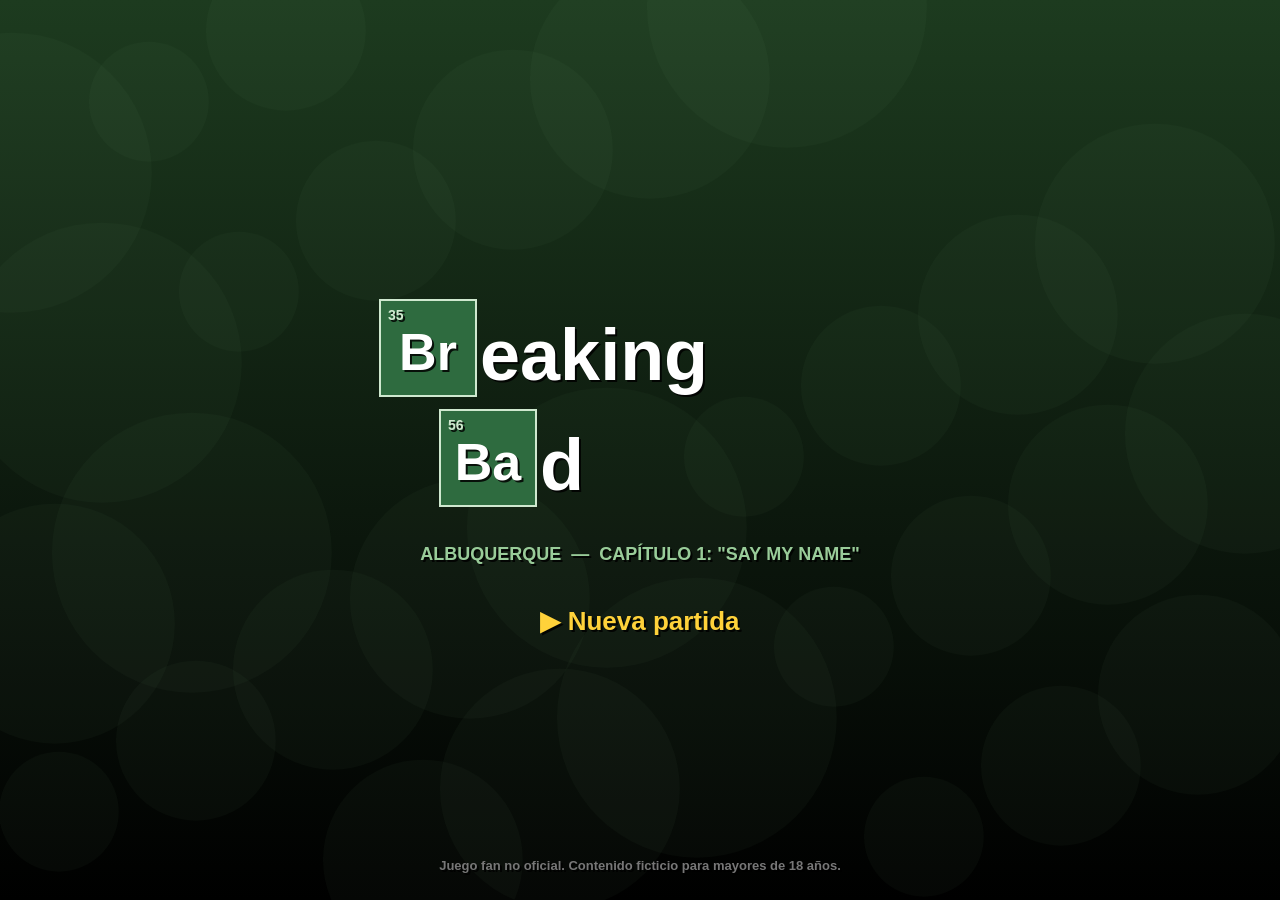
==== index.html @ 0854039d "sd" ====
<!DOCTYPE html>
<html lang="es">
<head>
<meta charset="utf-8">
<meta name="viewport" content="width=device-width, initial-scale=1">
<title>Heisenberg: Albuquerque</title>
<style>
  html,body{margin:0;height:100%;background:#000;overflow:hidden;font-family:"Segoe UI",Arial,sans-serif}
  canvas{display:block;width:100vw;height:100vh;cursor:crosshair}
</style>
</head>
<body>
<canvas id="c"></canvas>
<script>
"use strict";
// ======================= CONFIG / MUNDO =======================
const cv = document.getElementById('c'), ctx = cv.getContext('2d');
let VW = 0, VH = 0;
function resize(){ VW = cv.width = innerWidth; VH = cv.height = innerHeight; }
addEventListener('resize', resize); resize();

// El trazado se diseña en "unidades de diseño" y luego se escala por SC al mundo real
const SC = 1.5;
const WW = 6400*SC, WH = 5600*SC;

function mulberry(a){ return function(){ a|=0; a=a+0x6D2B79F5|0; let t=Math.imul(a^a>>>15,1|a); t=t+Math.imul(t^t>>>7,61|t)^t; return ((t^t>>>14)>>>0)/4294967296; }; }
const srand = mulberry(1987);
const rand = (a,b)=>a+Math.random()*(b-a);
const sr = (a,b)=>a+srand()*(b-a);
const clamp = (v,a,b)=>v<a?a:v>b?b:v;
const dist = (a,b,c,d)=>Math.hypot(a-c,b-d);
const angDiff = (a,b)=>{ let d=b-a; while(d>Math.PI)d-=2*Math.PI; while(d<-Math.PI)d+=2*Math.PI; return d; };
function segDist(px,py,x1,y1,x2,y2){
  const dx=x2-x1, dy=y2-y1, l=dx*dx+dy*dy; let t=l?((px-x1)*dx+(py-y1)*dy)/l:0; t=clamp(t,0,1);
  return Math.hypot(px-(x1+t*dx),py-(y1+t*dy));
}
function catmull(pts,sub){
  const out=[];
  for(let i=0;i<pts.length-1;i++){
    const p0=pts[Math.max(0,i-1)],p1=pts[i],p2=pts[i+1],p3=pts[Math.min(pts.length-1,i+2)];
    for(let k=0;k<sub;k++){
      const t=k/sub,t2=t*t,t3=t2*t, f=j=>0.5*((2*p1[j])+(-p0[j]+p2[j])*t+(2*p0[j]-5*p1[j]+4*p2[j]-p3[j])*t2+(-p0[j]+3*p1[j]-3*p2[j]+p3[j])*t3);
      out.push([f(0),f(1)]);
    }
  }
  out.push(pts[pts.length-1]); return out;
}

// ======================= GEOGRAFÍA DE ALBUQUERQUE =======================
// Río Grande (de norte a sur, por el oeste del centro)
const RIVER_W = 130*SC;
const RIVER = catmull([[1350,-80],[1500,700],[1750,1400],[1950,2200],[2150,2900],[2250,3500],[2150,4200],[2350,4900],[2500,5700]],10);
function riverDist(x,y){ let m=1e9; for(let i=0;i<RIVER.length-1;i++){ const a=RIVER[i],b=RIVER[i+1]; if(Math.abs(y-a[1])>600&&Math.abs(y-b[1])>600) continue; m=Math.min(m,segDist(x,y,a[0],a[1],b[0],b[1])); } return m; }
function riverX(y){ for(let i=0;i<RIVER.length-1;i++){ const a=RIVER[i],b=RIVER[i+1]; if(y>=a[1]&&y<=b[1]) return a[0]+(b[0]-a[0])*(y-a[1])/((b[1]-a[1])||1); } return 2000*SC; }
function isDesert(x,y){ x/=SC; y/=SC; return (x>3300&&y>3780) || x>6120 || (x<170) || (y>5250&&x>2900); }
function desertness(x,y){
  x/=SC; y/=SC;
  return Math.max(clamp(Math.min(x-3300,y-3780)/260,0,1), clamp((x-6120)/200,0,1), clamp((170-x)/150,0,1), clamp(Math.min(y-5250,x-2900)/200,0,1));
}

// --- carreteras ---
const RW = {hwy:255, main:186, street:138, dirt:114};
const RDEF = [];
// comprueba que una calle nueva no se monte sobre otra (paralelas pegadas, cruces muy oblicuos, bucles o el río)
function roadOK(pts,kind){
  const w=RW[kind]/SC;
  for(const p of pts){ if(p[0]<80||p[1]<80||p[0]>6320||p[1]>5520) return false; if(riverDist(p[0],p[1])<65+w/2+40) return false; }
  for(let i=0;i<pts.length;i++) for(let j=i+14;j<pts.length;j++) if(dist(pts[i][0],pts[i][1],pts[j][0],pts[j][1])<w*1.4) return false;
  for(let i=1;i<pts.length-1;i+=2){
    const p=pts[i], dx=pts[i+1][0]-pts[i-1][0], dy=pts[i+1][1]-pts[i-1][1], dl=Math.hypot(dx,dy)||1;
    for(const o of RDEF){ const wo=RW[o.kind]/SC, lim=(w+wo)/2+70;
      for(let k=0;k<o.pts.length-1;k++){ const a=o.pts[k], b=o.pts[k+1];
        if(Math.abs(p[0]-a[0])>lim+300&&Math.abs(p[0]-b[0])>lim+300) continue;
        if(Math.abs(p[1]-a[1])>lim+300&&Math.abs(p[1]-b[1])>lim+300) continue;
        if(segDist(p[0],p[1],a[0],a[1],b[0],b[1])>=lim) continue;
        const ex=b[0]-a[0], ey=b[1]-a[1], el=Math.hypot(ex,ey)||1;
        if(Math.abs(dx*ey-dy*ex)/(dl*el)<0.7) return false;
      } }
  }
  return true;
}
const RING=150; // la circunvalación va a esta distancia del borde (unidades de diseño)
function road(name,kind,pts,sub,check){
  const m=kind==='hwy'?0:-14;
  pts=pts.map(p=>[clamp(p[0],RING+m,6400-RING-m),clamp(p[1],RING+m,5600-RING-m)]);
  const d=catmull(pts,sub||8);
  if(check && !roadOK(d,kind)) return false;
  RDEF.push({name,kind,pts:d}); return true;
}
(function(){ // circunvalación con esquinas redondeadas
  const x0=RING,y0=RING,x1=6400-RING,y1=5600-RING,rc=420, pts=[];
  const arc=(cx,cy,a0)=>{ for(let k=0;k<=8;k++){ const a=a0+k/8*Math.PI/2; pts.push([cx+Math.cos(a)*rc,cy+Math.sin(a)*rc]); } };
  pts.push([x0+rc,y0]); pts.push([x1-rc,y0]); arc(x1-rc,y0+rc,-Math.PI/2); pts.push([x1,y1-rc]); arc(x1-rc,y1-rc,0);
  pts.push([x0+rc,y1]); arc(x0+rc,y1-rc,Math.PI/2); pts.push([x0,y0+rc]); arc(x0+rc,y0+rc,Math.PI); pts.push([x0+rc+1,y0]);
  // tramos rectos densos para que los cruces se detecten bien
  const dense=[]; for(let i=0;i<pts.length-1;i++){ const a=pts[i],b=pts[i+1],n=Math.max(1,Math.ceil(dist(a[0],a[1],b[0],b[1])/120)); for(let k=0;k<n;k++) dense.push([a[0]+(b[0]-a[0])*k/n,a[1]+(b[1]-a[1])*k/n]); }
  dense.push(pts[pts.length-1]);
  RDEF.push({name:'Circunvalación','kind':'main',pts:dense});
})();
road('I-25','hwy',[[3520,-80],[3480,1200],[3380,2300],[3300,2650],[3180,3400],[3020,4200],[2780,5000],[2660,5700]]);
road('I-40','hwy',[[-80,2330],[900,2440],[1700,2560],[2600,2620],[3300,2650],[4300,2600],[5300,2500],[6480,2340]]);
road('Central Ave (Ruta 66)','main',[[-80,3150],[1200,3200],[2200,3215],[2900,3110],[3700,3150],[5000,3120],[6480,3060]]);
road('Paseo del Norte','main',[[230,820],[1000,900],[1600,950],[2600,860],[3500,800],[4600,760],[6000,700]]);
road('Montaño','main',[[1040,1650],[1800,1720],[2600,1660],[3480,1600]]);
road('Coors Blvd','main',[[880,-80],[1050,800],[1200,1600],[1350,2450],[1450,3200],[1520,4000],[1720,4800],[1900,5700]]);
road('Unser Blvd','main',[[300,430],[350,1500],[450,2400],[520,3200],[650,4300],[760,4700]]);
road('Tramway','main',[[5980,240],[6060,1500],[5960,2600],[5800,3200],[5600,3700]]);
road('Gibson Blvd','main',[[2900,3700],[3900,3780],[4700,4000]]);
road('Rio Bravo','main',[[1500,4400],[2150,4380],[2700,4350],[3060,4330]]);
road('Lomas Blvd','main',[[2700,2860],[3500,2900],[4500,2880],[5800,2850]]);
road('Montgomery Blvd','main',[[3420,1960],[4500,1990],[5900,1950]]);
road('Camino del desierto','dirt',[[4640,3985],[5100,4300],[5350,4650],[5550,5200],[5700,5650]]);
road('Rio Grande Blvd','street',[[2000,540],[2150,1400],[2380,2200],[2520,2900],[2560,3240]]);
road('Isleta Blvd','street',[[2420,3140],[2470,4000],[2560,4800],[2620,5700]]);
road('4th Street','street',[[2700,540],[2760,1400],[2860,2250],[2880,2700]],8,true);
road('Academy Rd','street',[[3460,1250],[4400,1220],[5300,1180],[6010,1150]],6,true);
// Downtown: dos calles que cruzan Central y Lomas
road('Downtown 1st','street',[[2760,2600],[2770,2990],[2780,3420]],4,true);
road('Downtown 3rd','street',[[3010,2690],[3020,2990],[3030,3380]],4,true);
// NE Heights: calles irregulares (no una cuadrícula perfecta)
for(let i=0;i<5;i++){
  const bx=3800+i*430; const pts=[];
  for(let y=300+sr(0,250); y<3700; y+=sr(330,470)) pts.push([bx+sr(-50,50)+y*0.03, y]);
  if(pts.length>2) road('Calle NE '+(i+1),'street',pts,6,true);
}
for(let j=0;j<4;j++){
  const by=[420,2280,3380,1600][j]+sr(-30,30); const pts=[];
  for(let x=3560+sr(0,120); x<5900; x+=sr(380,520)) pts.push([x, by+sr(-40,40)+x*0.02]);
  if(pts.length>2) road('Avenida NE '+(j+1),'street',pts,6,true);
}
// Westside: calles residenciales curvas (se descartan las que se pisan con otras)
for(let k=0,ok=0;k<90&&ok<16;k++){
  let x=sr(250,1500), y=sr(300,5100), a=sr(0,Math.PI*2); const pts=[[x,y]];
  for(let i=0;i<6;i++){
    a+=sr(-0.45,0.45); x+=Math.cos(a)*sr(230,320); y+=Math.sin(a)*sr(230,320);
    if(x<200||y<150||y>5450||x>riverX(y)-220) break;
    pts.push([x,y]);
  }
  if(pts.length>=3 && road('Calle residencial '+(ok+1),'street',pts,6,true)) ok++;
}
// South Valley / Barelas
for(let k=0,ok=0;k<40&&ok<6;k++){
  let x=sr(2350,2900), y=sr(3300,5200), a=sr(0,Math.PI*2); const pts=[[x,y]];
  for(let i=0;i<5;i++){ a+=sr(-0.5,0.5); x+=Math.cos(a)*sr(200,260); y+=Math.sin(a)*sr(200,260);
    if(x<riverX(y)+220||x>3000||y<3250||y>5450) break; pts.push([x,y]); }
  if(pts.length>=3 && road('Calle del valle '+(ok+1),'street',pts,6,true)) ok++;
}
// enlazar finales de calle sueltos con la calle más cercana que tengan delante
function onOtherRoad(p,self){
  for(const o of RDEF){ if(o===self) continue; if(self.kind!=='hwy' && o.kind==='hwy') continue; if(self.kind==='hwy' && o.kind!=='hwy' && o.name!=='Circunvalación') continue; const wo=RW[o.kind]/SC/2;
    for(let k=0;k<o.pts.length-1;k++){ const a=o.pts[k],b=o.pts[k+1]; if(segDist(p[0],p[1],a[0],a[1],b[0],b[1])<wo) return true; } }
  return false;
}
for(const r of RDEF){
  if(r.name==='Circunvalación') continue;
  for(const end of [0,1]){
    const P=end?r.pts[r.pts.length-1]:r.pts[0], Q=end?r.pts[r.pts.length-4]||r.pts[0]:r.pts[3]||r.pts[r.pts.length-1];
    if(onOtherRoad(P,r)) continue;
    const dx=P[0]-Q[0], dy=P[1]-Q[1], dl=Math.hypot(dx,dy)||1, ux=dx/dl, uy=dy/dl;
    let best=null, bd=900;
    for(const o of RDEF){ if(o===r) continue; if(r.kind==='hwy'?o.kind!=='hwy'&&o.name!=='Circunvalación':o.kind==='hwy') continue;
      for(let k=0;k<o.pts.length-1;k++){ const a=o.pts[k],b=o.pts[k+1];
        const ex=b[0]-a[0], ey=b[1]-a[1], l2=ex*ex+ey*ey||1, t=clamp(((P[0]-a[0])*ex+(P[1]-a[1])*ey)/l2,0,1);
        const cx=a[0]+ex*t, cy=a[1]+ey*t, d=dist(P[0],P[1],cx,cy);
        if(d>=bd||d<1) continue;
        if(((cx-P[0])*ux+(cy-P[1])*uy)/d<0.45) continue;               // tiene que estar más o menos delante
        let wet=false; for(let q=0;q<=10;q++){ if(riverDist(P[0]+(cx-P[0])*q/10,P[1]+(cy-P[1])*q/10)<90){ wet=true; break; } }
        if(wet) continue;
        bd=d; best=[cx,cy];
      } }
    if(!best) continue;
    const d=dist(P[0],P[1],best[0],best[1]), vx=(best[0]-P[0])/d, vy=(best[1]-P[1])/d;
    const add=[]; const n=Math.max(1,Math.ceil(d/100));
    for(let k=1;k<=n;k++) add.push([P[0]+vx*d*k/n,P[1]+vy*d*k/n]);
    add.push([best[0]+vx*12,best[1]+vy*12]); // un poco más allá del eje para que se detecte el cruce
    if(end) r.pts.push(...add); else r.pts.unshift(...add.reverse());
  }
}
// escalar todo al tamaño del mundo
for(const r of RDEF) r.pts=r.pts.map(p=>[p[0]*SC,p[1]*SC]);
for(const p of RIVER){ p[0]*=SC; p[1]*=SC; }

const ROADS = RDEF.map((r,idx)=>{
  const w=RW[r.kind]; const cum=[0];
  for(let i=1;i<r.pts.length;i++) cum.push(cum[i-1]+dist(r.pts[i-1][0],r.pts[i-1][1],r.pts[i][0],r.pts[i][1]));
  let x0=1e9,y0=1e9,x1=-1e9,y1=-1e9; for(const p of r.pts){ x0=Math.min(x0,p[0]);y0=Math.min(y0,p[1]);x1=Math.max(x1,p[0]);y1=Math.max(y1,p[1]); }
  const path=new Path2D(); r.pts.forEach((p,i)=>i?path.lineTo(p[0],p[1]):path.moveTo(p[0],p[1]));
  return {idx,name:r.name,kind:r.kind,pts:r.pts,w,cum,len:cum[cum.length-1],path,bb:[x0-w,y0-w,x1+w,y1+w],cross:[],lane:r.kind==='hwy'?w*0.25:w*0.24};
});
function pointAt(r,s){
  s=clamp(s,0,r.len); let lo=0,hi=r.cum.length-1;
  while(hi-lo>1){ const m=(lo+hi)>>1; if(r.cum[m]<=s) lo=m; else hi=m; }
  const a=r.pts[lo], b=r.pts[hi], L=(r.cum[hi]-r.cum[lo])||1, t=(s-r.cum[lo])/L;
  return {x:a[0]+(b[0]-a[0])*t, y:a[1]+(b[1]-a[1])*t, a:Math.atan2(b[1]-a[1],b[0]-a[0])};
}
// rejilla espacial de segmentos
const SEGC=160, SEGGRID=new Map();
const SEGS=[];
for(const r of ROADS) for(let i=0;i<r.pts.length-1;i++){
  const a=r.pts[i], b=r.pts[i+1];
  const sg={x1:a[0],y1:a[1],x2:b[0],y2:b[1],w:r.w,r,i,s0:r.cum[i]}; SEGS.push(sg);
  const pad=r.w/2+40;
  for(let cx=Math.floor((Math.min(a[0],b[0])-pad)/SEGC); cx<=Math.floor((Math.max(a[0],b[0])+pad)/SEGC); cx++)
  for(let cy=Math.floor((Math.min(a[1],b[1])-pad)/SEGC); cy<=Math.floor((Math.max(a[1],b[1])+pad)/SEGC); cy++){
    const k=cx*10000+cy; if(!SEGGRID.has(k)) SEGGRID.set(k,[]); SEGGRID.get(k).push(sg);
  }
}
function segsAt(x,y){ return SEGGRID.get(Math.floor(x/SEGC)*10000+Math.floor(y/SEGC))||[]; }
function roadAt(x,y,pad){ pad=pad||0; for(const s of segsAt(x,y)) if(segDist(x,y,s.x1,s.y1,s.x2,s.y2)<s.w/2+pad) return s; return null; }
// información de autopista en un punto: ¿sobre la calzada? y altura del puente (0..1)
function hwyInfo(x,y){
  let on=false, f=0;
  for(const sg of segsAt(x,y)){ if(sg.r.kind!=='hwy') continue; const d=segDist(x,y,sg.x1,sg.y1,sg.x2,sg.y2);
    if(d<sg.w/2) on=true;
    if(d<sg.w/2+80 && typeof liftF==='function'){ const dx=sg.x2-sg.x1, dy=sg.y2-sg.y1, l=Math.hypot(dx,dy)||1;
      const sv=sg.s0+clamp(((x-sg.x1)*dx+(y-sg.y1)*dy)/(l*l),0,1)*l; f=Math.max(f,liftF(sg.r,sv)); } }
  return {on,f};
}
// nivel: 0 = calle/suelo, 1 = autopista. Solo se cambia donde la autopista está a ras de suelo.
function layerAt(x,y,prev){
  const h=hwyInfo(x,y);
  if(prev===undefined) return h.on?1:0;
  if(prev===1){
    if(h.on) return 1;
    return h.f<0.12 ? 0 : 1;      // sobre el puente no se puede bajar (pretiles)
  }
  if(h.on && h.f<0.03) return 1;  // entrar en la autopista solo donde está a ras de suelo
  return 0;                       // bajo el puente sigues abajo
}
function isRoad(x,y){ if(x<0||y<0||x>WW||y>WH) return false; return !!roadAt(x,y,0); }
function nearestRoad(x,y,filter){
  let best=null,bd=1e9;
  for(const s of SEGS){ if(filter&&!filter(s.r)) continue; const d=segDist(x,y,s.x1,s.y1,s.x2,s.y2); if(d<bd){bd=d;best=s;} }
  const dx=best.x2-best.x1, dy=best.y2-best.y1, l=dx*dx+dy*dy; const t=clamp(((x-best.x1)*dx+(y-best.y1)*dy)/l,0,1);
  return {seg:best, r:best.r, x:best.x1+dx*t, y:best.y1+dy*t, s:best.s0+Math.sqrt(l)*t, a:Math.atan2(dy,dx), d:bd};
}
// cruces entre carreteras
const CROSSINGS=[];
(function(){
  const seen=new Set();
  for(const [k,list] of SEGGRID) for(let i=0;i<list.length;i++) for(let j=i+1;j<list.length;j++){
    const A=list[i], Bs=list[j]; if(A.r===Bs.r) continue;
    const key=SEGS.indexOf(A)+'_'+SEGS.indexOf(Bs); if(seen.has(key)) continue; seen.add(key);
    const d1x=A.x2-A.x1,d1y=A.y2-A.y1,d2x=Bs.x2-Bs.x1,d2y=Bs.y2-Bs.y1, den=d1x*d2y-d1y*d2x; if(Math.abs(den)<1e-6) continue;
    const t=((Bs.x1-A.x1)*d2y-(Bs.y1-A.y1)*d2x)/den, u=((Bs.x1-A.x1)*d1y-(Bs.y1-A.y1)*d1x)/den;
    if(t<0||t>1||u<0||u>1) continue;
    const x=A.x1+t*d1x, y=A.y1+t*d1y;
    if(CROSSINGS.some(c=>dist(c.x,c.y,x,y)<20)) continue;
    const id=CROSSINGS.length, sa=A.s0+Math.hypot(d1x,d1y)*t, sb=Bs.s0+Math.hypot(d2x,d2y)*u;
    const level=(A.r.kind==='hwy')===(Bs.r.kind==='hwy') || A.r.name==='Circunvalación' || Bs.r.name==='Circunvalación'; // calle bajo autopista = paso elevado; la circunvalación enlaza a nivel
    CROSSINGS.push({id,x,y,a:A.r,b:Bs.r,level,w:Math.max(A.r.w,Bs.r.w),sa,sb});
    if(level){ A.r.cross.push({id,s:sa,other:Bs.r.idx,os:sb}); Bs.r.cross.push({id,s:sb,other:A.r.idx,os:sa}); }
  }
})();

// --- Lugares de la historia (se colocan junto a la calle más cercana) ---
const LOC = {
  home:    {tx:4520,ty:1830, name:'Casa White',            roof:'#8b6b4a', wall:'#d8c8a8', size:[170,120]},
  jesse:   {tx:4250,ty:3330, name:'Casa de Jesse',         roof:'#5d4f6e', wall:'#b9a98f', size:[170,120]},
  rvlot:   {tx:2650,ty:3900, name:'Autocaravanas',         roof:'#6f6f6f', wall:'#aaa'},
  tuco:    {tx:2720,ty:4520, name:'Desguace Salamanca',    roof:'#4f4232', wall:'#7a6a55'},
  saul:    {tx:4950,ty:2960, name:'Saul Goodman & Asoc.',  roof:'#b39a55', wall:'#e8dcb0'},
  pollos:  {tx:3800,ty:1080, name:'Los Pollos Hermanos',   roof:'#e3b22c', wall:'#c0392b'},
  carwash: {tx:5150,ty:1300, name:'Lavadero A1A',          roof:'#2f74b8', wall:'#d0e4f5'},
  dea:     {tx:3060,ty:2960, name:'DEA / Policía APD',     roof:'#2b3a4f', wall:'#8a96a6'},
  hospital:{tx:3650,ty:3320, name:'Hospital UNM',          roof:'#e9e9e9', wall:'#c8d5dd'},
  pawn:    {tx:1250,ty:2900, name:'Casa de Empeños',       roof:'#4f7a2e', wall:'#c7b98c'},
};
const solids = [];   // {x,y,w,h,roof,wall,name,kind}
const RESERVED = [];
const LOTS = [];
function placeLoc(L,tx,ty){
  const nr=nearestRoad(tx,ty,r=>r.kind==='main'||r.kind==='street');
  let nx=tx-nr.x, ny=ty-nr.y, nl=Math.hypot(nx,ny);
  if(nl<1){ nx=Math.cos(nr.a+Math.PI/2); ny=Math.sin(nr.a+Math.PI/2); nl=1; }
  nx/=nl; ny/=nl;
  const hw=nr.r.w/2, o={};
  o.x=nr.x+nx*(hw+50); o.y=nr.y+ny*(hw+50);
  o.parkX=o.x+Math.cos(nr.a)*75; o.parkY=o.y+Math.sin(nr.a)*75; o.parkA=nr.a;
  const sz=L.size||[230,150], horiz=Math.abs(nx)>Math.abs(ny);
  const bw=horiz?sz[1]:sz[0], bh=horiz?sz[0]:sz[1], D=hw+50+40+(horiz?bw:bh)/2;
  o.bx=nr.x+nx*D-bw/2; o.by=nr.y+ny*D-bh/2; o.bw=bw; o.bh=bh;
  // validar: edificio fuera de calles/río, parking y entrada libres
  for(let i=0;i<=6;i++) for(let j=0;j<=6;j++){ const x=o.bx-10+(bw+20)*i/6, y=o.by-10+(bh+20)*j/6;
    if(roadAt(x,y,4)||riverDist(x,y)<RIVER_W/2+40||isDesert(x,y)) return null; }
  for(const [x,y] of [[o.x,o.y],[o.parkX,o.parkY]]) if(riverDist(x,y)<RIVER_W/2+40) return null;
  if(roadAt(o.parkX,o.parkY,-nr.r.w/2+20)&&roadAt(o.parkX,o.parkY,0)&&roadAt(o.parkX,o.parkY,0).r!==nr.r) return null;
  for(const r of RESERVED) if(o.bx-30<r[2]&&o.bx+bw+30>r[0]&&o.by-30<r[3]&&o.by+bh+30>r[1]) return null;
  for(const [x,y] of [[o.x,o.y],[o.parkX,o.parkY]]){
    if(x>o.bx-30&&x<o.bx+bw+30&&y>o.by-30&&y<o.by+bh+30) return null;
    for(const q of solids) if(x>q.x-30&&x<q.x+q.w+30&&y>q.y-30&&y<q.y+q.h+30) return null;
    for(const r of RESERVED) if(x>r[0]-20&&x<r[2]+20&&y>r[1]-20&&y<r[3]+20) return null;
  }
  return o;
}
for(const k in LOC){
  const L=LOC[k]; L.key=k; L.tx*=SC; L.ty*=SC; let o=null;
  const sizes=[L.size||[230,150],[180,130],[150,110]];
  for(const sz of sizes){ if(o) break; const keep=L.size; L.size=sz;
    for(let rad=0;rad<1400&&!o;rad+=40) for(let a=0;a<6.28&&!o;a+=rad?0.4:7) o=placeLoc(L,L.tx+Math.cos(a)*rad,L.ty+Math.sin(a)*rad);
    if(!o) L.size=keep; }
  if(!o){ console.warn('no se pudo colocar',k); o=placeLoc(L,L.tx,L.ty)||{x:L.tx,y:L.ty,parkX:L.tx+60,parkY:L.ty,parkA:0,bx:L.tx-60,by:L.ty+60,bw:120,bh:90}; }
  Object.assign(L,o);
  solids.push({x:L.bx,y:L.by,w:L.bw,h:L.bh,roof:L.roof,wall:L.wall,name:L.name,kind:'special',seed:srand()});
  const lx0=Math.min(L.x-80,L.parkX-50,L.bx-20), ly0=Math.min(L.y-80,L.parkY-50,L.by-20), lx1=Math.max(L.x+80,L.parkX+50,L.bx+L.bw+20), ly1=Math.max(L.y+80,L.parkY+50,L.by+L.bh+20);
  RESERVED.push([lx0,ly0,lx1,ly1]);
  LOTS.push({x:Math.min(L.x-70,L.bx-12),y:Math.min(L.y-70,L.by-12),x2:Math.max(L.x+70,L.bx+L.bw+12),y2:Math.max(L.y+70,L.by+L.bh+12),house:!!L.size,pool:k==='home',L});
}
const DESERT = {key:'desert', name:'Desierto (cocina)', x:5330*SC, y:4660*SC};
LOC.desert = DESERT;
RESERVED.push([DESERT.x-260,DESERT.y-260,DESERT.x+260,DESERT.y+260]);
const DEALERS = [[1000,1300,'Camello: Badger'],[4330,2330,'Camello: Skinny Pete'],[2480,4200,'Camello: Combo']].map(([x,y,name])=>{
  x*=SC; y*=SC;
  const nr=nearestRoad(x,y,r=>r.kind!=='hwy'&&r.kind!=='dirt'); const n=nr.a+Math.PI/2;
  return {x:nr.x+Math.cos(n)*(nr.r.w/2+12), y:nr.y+Math.sin(n)*(nr.r.w/2+12), name};
});
for(const d of DEALERS) RESERVED.push([d.x-30,d.y-30,d.x+30,d.y+30]);

// --- rejilla espacial de sólidos ---
const SOLC=200, SOLGRID=new Map();
function addSolid(s){
  for(let cx=Math.floor(s.x/SOLC); cx<=Math.floor((s.x+s.w)/SOLC); cx++)
  for(let cy=Math.floor(s.y/SOLC); cy<=Math.floor((s.y+s.h)/SOLC); cy++){
    const k=cx*10000+cy; if(!SOLGRID.has(k)) SOLGRID.set(k,[]); SOLGRID.get(k).push(s);
  }
}
let qStamp=0;
function solidsIn(x0,y0,x1,y1){
  qStamp++; const out=[];
  for(let cx=Math.floor(x0/SOLC); cx<=Math.floor(x1/SOLC); cx++)
  for(let cy=Math.floor(y0/SOLC); cy<=Math.floor(y1/SOLC); cy++){
    const l=SOLGRID.get(cx*10000+cy); if(!l) continue;
    for(const s of l) if(s._q!==qStamp){ s._q=qStamp; out.push(s); }
  }
  return out;
}
solids.forEach(addSolid);

// --- edificios a lo largo de las calles ---
const ROOFS = ['#7d6a55','#8a7a66','#6e6258','#9b8467','#a08c70','#6b5f52','#857565','#5f5a55','#a56b4a','#b9a27f'];
const WALLS = ['#d9c7a3','#cdb58f','#e0cfae','#c9b089','#d7c2a0','#bfae8f','#e4c9a8'];
const ADOBE = ['#c99a6b','#d4a77a','#b9835a','#dcb48a','#c48d64','#e0bf98','#a8744d','#d9b28f','#cfa27e'];
const TRIMS = ['#2f6f8f','#3b7a57','#8a3b2b','#e8dcc0','#5a4636','#2e5a7a'];
function density(x,y){
  if(isDesert(x,y)) return 0;
  const dt=dist(x,y,2900*SC,3000*SC); if(dt<420*SC) return 0.95;
  if(x>3450*SC && y<3750*SC) return 0.85;          // NE Heights
  if(x<riverX(y)) return 0.6;                // Westside
  if(y>3300*SC) return 0.45;                    // South Valley
  return 0.7;
}
function canPlace(x,y,w,h){
  if(x<20||y<20||x+w>WW-20||y+h>WH-20) return false;
  for(const r of RESERVED) if(x<r[2]&&x+w>r[0]&&y<r[3]&&y+h>r[1]) return false;
  for(let i=0;i<=4;i++) for(let j=0;j<=4;j++){
    const px=x+w*i/4, py=y+h*j/4;
    if(roadAt(px,py,12)) return false;
    if(riverDist(px,py)<RIVER_W/2+60) return false;
  }
  for(const s of solidsIn(x-8,y-8,x+w+8,y+h+8)) if(x-8<s.x+s.w&&x+w+8>s.x&&y-8<s.y+s.h&&y+h+8>s.y) return false;
  return true;
}
for(const r of ROADS){
  if(r.kind==='hwy'||r.kind==='dirt') continue;
  for(const side of [1,-1]){
    let s=20;
    while(s<r.len-20){
      const p=pointAt(r,s), n=p.a+Math.PI/2*side, nx=Math.cos(n), ny=Math.sin(n);
      const dens=density(p.x,p.y);
      const big=r.kind==='main' || dist(p.x,p.y,2900*SC,3000*SC)<420*SC;
      let step=50;
      for(let layer=0;layer<3;layer++){
        if(srand()>dens) continue;
        const bw=big&&layer===0?sr(70,140):sr(42,70), bh=big&&layer===0?sr(60,120):sr(40,64);
        const off=r.w/2+16+layer*95+Math.max(bw,bh)/2;
        const cx=p.x+nx*off, cy=p.y+ny*off;
        if(canPlace(cx-bw/2,cy-bh/2,bw,bh)){
          const house=!(big&&layer===0);
          const downtown=dist(cx,cy,2900*SC,3000*SC)<360*SC && !house;
          const s2={x:cx-bw/2,y:cy-bh/2,w:bw,h:bh,kind:'bld',seed:srand(),house,tall:downtown,
            roof:house?(srand()<0.35?'pitched':'flat'):'comm',
            wall:house?ADOBE[(srand()*ADOBE.length)|0]:WALLS[(srand()*WALLS.length)|0],
            trim:TRIMS[(srand()*TRIMS.length)|0],
            fx:-nx, fy:-ny, toRoad:off-r.w/2, layer,
            pool:house&&layer===0&&srand()<0.22, cooler:srand()<0.6, yard:srand()<0.3?'grass':'gravel'};
          solids.push(s2); addSolid(s2);
          if(layer===0) step=Math.max(bw,bh)+sr(14,40);
        }
      }
      s+=step;
    }
  }
}
// árboles decorativos: bosque del río y jardines
const TREES=[];
for(let i=0;i<4000;i++){
  const y=sr(0,WH), side=srand()<.5?-1:1, x=riverX(y)+side*sr(RIVER_W/2+15,370);
  if(roadAt(x,y,8)) continue; TREES.push({x,y,r:sr(10,20),c:srand()});
}
for(let i=0;i<5000;i++){
  const x=sr(150,WW-300), y=sr(100,WH-200); if(density(x,y)===0||roadAt(x,y,10)||riverDist(x,y)<RIVER_W/2+10) continue;
  if(solidsIn(x-12,y-12,x+12,y+12).some(s=>x+10>s.x&&x-10<s.x+s.w&&y+10>s.y&&y-10<s.y+s.h)) continue;
  TREES.push({x,y,r:sr(7,14),c:srand()});
}
// desierto: rocas, cactus, mesas y la sierra de Sandía al este
const decoDesert = [];
for(let i=0;i<1100;i++){
  const x=sr(100,WW-60), y=sr(60,WH-60);
  if(!isDesert(x,y)||roadAt(x,y,40)) continue;
  if(dist(x,y,DESERT.x,DESERT.y)<280) continue;
  const mount = x>6150*SC;
  if(mount||srand()<0.1){
    const w=mount?sr(120,260):sr(110,220),h=mount?sr(120,300):sr(70,150);
    if(!canPlaceRock(x-w/2,y-h/2,w,h)) continue;
    const s={x:x-w/2,y:y-h/2,w,h,roof:mount?'#8a6a55':'#a5502e',wall:mount?'#5e4636':'#7b3a20',kind:'mesa',seed:srand()}; solids.push(s); addSolid(s);
  } else if(srand()<0.45){
    const s={x:x-9,y:y-9,w:18,h:18,roof:'#4c7a3a',wall:'#355a28',kind:'cactus',seed:srand()}; solids.push(s); addSolid(s);
  } else decoDesert.push({x,y,r:6+srand()*14,c:srand()});
}
function canPlaceRock(x,y,w,h){
  for(let i=0;i<=4;i++) for(let j=0;j<=4;j++) if(roadAt(x+w*i/4,y+h*j/4,30)) return false;
  return !solidsIn(x,y,x+w,y+h).some(s=>x<s.x+s.w&&x+w>s.x&&y<s.y+s.h&&y+h>s.y);
}

function inWater(x,y){ return riverDist(x,y)<RIVER_W/2 && !isRoad(x,y); }
function hitSolid(x,y,r){
  for(const s of solidsIn(x-r,y-r,x+r,y+r)){
    if(x+r<s.x||x-r>s.x+s.w||y+r<s.y||y-r>s.y+s.h) continue;
    const cx=clamp(x,s.x,s.x+s.w), cy=clamp(y,s.y,s.y+s.h);
    if((x-cx)**2+(y-cy)**2<r*r) return s;
  }
  return null;
}
function resolve(o,r){ // empuja círculo fuera de los sólidos; devuelve true si chocó
  let hit=false;
  for(const s of solidsIn(o.x-r,o.y-r,o.x+r,o.y+r)){
    if(o.x+r<s.x||o.x-r>s.x+s.w||o.y+r<s.y||o.y-r>s.y+s.h) continue;
    const cx=clamp(o.x,s.x,s.x+s.w), cy=clamp(o.y,s.y,s.y+s.h);
    let dx=o.x-cx, dy=o.y-cy, d=Math.hypot(dx,dy);
    if(d<r){
      hit=true;
      if(d<0.001){
        const l=o.x-s.x, rr=s.x+s.w-o.x, t=o.y-s.y, b=s.y+s.h-o.y, m=Math.min(l,rr,t,b);
        if(m===l)o.x=s.x-r; else if(m===rr)o.x=s.x+s.w+r; else if(m===t)o.y=s.y-r; else o.y=s.y+s.h+r;
      } else { o.x=cx+dx/d*r; o.y=cy+dy/d*r; }
    }
  }
  // río (solo se cruza por los puentes) y bordes del mundo
  if(inWater(o.x,o.y)){ if(o._px!==undefined){ o.x=o._px; o.y=o._py; } hit=true; }
  if(o.x<r||o.y<r||o.x>WW-r||o.y>WH-r){ o.x=clamp(o.x,r,WW-r); o.y=clamp(o.y,r,WH-r); hit=true; }
  o._px=o.x; o._py=o.y;
  return hit;
}

// --- textura del terreno (pre-renderizada) ---
const GS=12;
const groundCanvas=document.createElement('canvas'); groundCanvas.width=WW/GS; groundCanvas.height=WH/GS;
(function(){
  const g=groundCanvas.getContext('2d'), W=groundCanvas.width, H=groundCanvas.height, im=g.createImageData(W,H), d=im.data;
  for(let y=0;y<H;y++) for(let x=0;x<W;x++){
    const wx=x*GS, wy=y*GS;
    const des=desertness(wx,wy);
    let r=188+(205-188)*des, gg=174+(174-174)*des, b=140+(118-140)*des;
    if(wx>6100*SC){ const m=clamp((wx-6100*SC)/400,0,1); r+=(150-r)*m; gg+=(118-gg)*m; b+=(92-b)*m; }
    const rd=riverDist(wx,wy);
    if(rd<400){ const f=1-rd/400; r+=(104-r)*f; gg+=(128-gg)*f; b+=(72-b)*f; }
    const n=(Math.sin(wx*0.0021+Math.cos(wy*0.0017)*2)*Math.cos(wy*0.0023)*9) + ((Math.sin(wx*12.9898+wy*78.233)*43758.5453)%1)*10;
    const i=(y*W+x)*4; d[i]=r+n; d[i+1]=gg+n; d[i+2]=b+n*0.7; d[i+3]=255;
  }
  g.putImageData(im,0,0);
})();

// ======================= ESTADO =======================
const CARTYPES = {
  sedan:{w:44,h:22,r:20,max:520,acc:380,turn:2.6,hp:100,mass:1},
  aztek:{w:46,h:24,r:21,max:480,acc:350,turn:2.5,hp:120,mass:1.25,color:'#8a9a5b'},
  rv:   {w:70,h:30,r:28,max:340,acc:210,turn:1.75,hp:220,mass:2.6,gripMul:0.85,color:'#e8e2cf'},
  cop:  {w:46,h:22,r:20,max:560,acc:430,turn:2.8,hp:140,mass:1.2,gripMul:1.1,color:'#f2f2f2'},
  dea:  {w:48,h:24,r:21,max:560,acc:430,turn:2.8,hp:160,mass:1.6,gripMul:1.05,color:'#1d1f24'},
};
const CARCOLORS=['#a33','#335','#ddd','#222','#6a6a6a','#2a5a8a','#8a6a2a','#5a2a5a','#c8b070','#3a6a3a','#b55a2a'];

let G; // estado global
function newGame(){
  G = {
    money:8000, product:0, purity:0, heat:0, wanted:0, evadeT:0, bustT:0,
    clock: 9*60, stage:0, loyalty:0, rvId:null, sold:{}, kills:0,
    player:{x:LOC.home.x, y:LOC.home.y-10, a:-Math.PI/2, hp:100, armor:0, gun:false, ammo:0, cool:0, inCar:null, walk:0},
    cars:[], peds:[], thugs:[], officers:[], bullets:[], decals:[], parts:[], floaters:[],
    nextId:1, dialog:null, cook:null, msg:null, msgT:0, ended:false, flash:0,
  };
  spawnCar('aztek', LOC.home.parkX, LOC.home.parkY, LOC.home.parkA, {owned:true, name:'Pontiac Aztek'});
  for(let i=0;i<34;i++) spawnTraffic(true);
  for(let i=0;i<80;i++) spawnPed(true);
  for(let i=0;i<14;i++) spawnParked();
  cam.x=G.player.x-VW/2; cam.y=G.player.y-VH/2;
}

function spawnCar(type,x,y,a,extra){
  const T = CARTYPES[type];
  const car = Object.assign({id:G.nextId++, type, x, y, a, v:0, w:T.w, h:T.h, r:T.r, max:T.max, acc:T.acc, turn:T.turn,
    hp:T.hp, maxhp:T.hp, mass:T.mass||1, gripMul:T.gripMul||1, vx:Math.cos(a)*((extra&&extra.v)||0), vy:Math.sin(a)*((extra&&extra.v)||0), av:0, color:T.color||CARCOLORS[(Math.random()*CARCOLORS.length)|0], driver:null,
    fire:0, siren:0, stuck:0, rev:0, dir:0, lastI:'', shootCd:1}, extra||{});
  G.cars.push(car); return car;
}
// punto de calle aleatorio cerca del jugador (anillo rmin..rmax)
function roadPointNear(rmin,rmax,filter){
  const P=G.player;
  for(let t=0;t<12;t++){
    const ang=rand(0,Math.PI*2), d=rand(rmin,rmax), x=P.x+Math.cos(ang)*d, y=P.y+Math.sin(ang)*d;
    if(x<0||y<0||x>WW||y>WH) continue;
    const nr=nearestRoad(x,y,filter); if(!nr) continue;
    const dd=dist(nr.x,nr.y,P.x,P.y); if(dd<rmin*0.8||dd>rmax*1.2) continue;
    return nr;
  }
  return null;
}
const SPEED_OF={hwy:330,main:200,street:140,dirt:110};
function trafficPos(c){
  const r=ROADS[c.road], p=pointAt(r,c.s), ta=c.dir>0?p.a:p.a+Math.PI;
  return {x:p.x+Math.cos(ta+Math.PI/2)*r.lane, y:p.y+Math.sin(ta+Math.PI/2)*r.lane, a:ta};
}
function spawnTraffic(anywhere){
  for(let tries=0;tries<10;tries++){
    const nr=roadPointNear(anywhere?250:950,anywhere?1600:1500,r=>r.kind!=='dirt'); if(!nr) continue;
    const c={road:nr.r.idx,s:nr.s,dir:Math.random()<.5?1:-1}; const p=trafficPos(c);
    if(G.cars.some(o=>dist(o.x,o.y,p.x,p.y)<90)) continue;
    return spawnCar('sedan',p.x,p.y,p.a,{driver:'ai',road:c.road,s:c.s,dir:c.dir,v:SPEED_OF[nr.r.kind]*0.7,layer:nr.r.kind==='hwy'?1:0});
  }
}
function spawnParked(){
  for(let t=0;t<10;t++){
    const nr=roadPointNear(300,1500,r=>r.kind==='street'||r.kind==='main'); if(!nr) continue;
    const side=Math.random()<.5?1:-1, n=nr.a+Math.PI/2*side, off=nr.r.w/2-12;
    const x=nr.x+Math.cos(n)*off, y=nr.y+Math.sin(n)*off;
    if(hitSolid(x,y,22)||G.cars.some(o=>dist(o.x,o.y,x,y)<60)) continue;
    spawnCar('sedan',x,y,nr.a+(side<0?Math.PI:0),{parked:true}); return;
  }
}
const PEDCOL=['#c33','#36c','#3a3','#cc3','#a5a','#eee','#333','#e83','#6cc'];
const PED_ROAD=r=>r.kind==='street'||r.kind==='main';
function sidewalkPos(r,sv,side){ const p=pointAt(r,sv), n=p.a+Math.PI/2; const off=r.w/2+7; return {x:p.x+Math.cos(n)*off*side, y:p.y+Math.sin(n)*off*side, a:p.a}; }
function attachPed(p){ // engancha un peatón a la acera más cercana
  const nr=nearestRoad(p.x,p.y,PED_ROAD); if(!nr) return;
  const n=nr.a+Math.PI/2, side=((p.x-nr.x)*Math.cos(n)+(p.y-nr.y)*Math.sin(n))>=0?1:-1;
  p.road=nr.r.idx; p.s=nr.s; p.side=side; p.dir=Math.random()<.5?1:-1; p.lastX=-1;
  const t=sidewalkPos(nr.r,p.s,side); p.mode='go'; p.tx=t.x; p.ty=t.y;
}
function spawnPed(anywhere){
  for(let t=0;t<10;t++){
    const nr=roadPointNear(anywhere?120:650,anywhere?1300:1250,PED_ROAD); if(!nr) continue;
    const side=Math.random()<.5?1:-1, pos=sidewalkPos(nr.r,nr.s,side);
    if(inWater(pos.x,pos.y)||hitSolid(pos.x,pos.y,6)) continue;
    G.peds.push({x:pos.x,y:pos.y,a:pos.a,road:nr.r.idx,s:nr.s,side,dir:Math.random()<.5?1:-1,mode:'walk',lastX:-1,
      sp:rand(38,58),col:PEDCOL[(Math.random()*PEDCOL.length)|0],skin:['#e6c09a','#c69468','#8d5a3b','#f1d3b5'][(Math.random()*4)|0],
      flee:0,walk:0,turnT:rand(2,6)});
    return;
  }
}
function updatePed(p,dt){
  const P=G.player;
  if(p.flee>0){
    p.flee-=dt; const a=Math.atan2(p.y-P.y,p.x-P.x); p.a=a+Math.sin(p.walk)*0.2;
    p.x+=Math.cos(p.a)*130*dt; p.y+=Math.sin(p.a)*130*dt; p.walk+=dt*14;
    resolve(p,7);
    if(p.flee<=0) attachPed(p);
    return;
  }
  if(p.mode==='go'||p.mode==='cross'){ // ir andando hasta un punto (cruzar o volver a la acera)
    const dx=p.tx-p.x, dy=p.ty-p.y, d=Math.hypot(dx,dy);
    p.goT=(p.goT||0)+dt; if(p.goT>6){ p.x=p.tx; p.y=p.ty; }
    if(d<3){ p.mode='walk'; p.goT=0; return; }
    p.a=Math.atan2(dy,dx); const st=Math.min(d,(p.mode==='cross'?p.sp*1.25:p.sp)*dt);
    p.x+=dx/d*st; p.y+=dy/d*st; p.walk+=dt*9;
    if(p.mode==='go') resolve(p,7);
    return;
  }
  const r=ROADS[p.road]; if(!r){ attachPed(p); return; }
  const ps=p.s; p.s+=p.dir*p.sp*dt;
  // cruces: decidir al llegar al borde de la otra calle
  for(const x of r.cross){
    const o=ROADS[x.other]; if(!PED_ROAD(o)) continue;
    const edge=x.s-p.dir*(o.w/2+16);
    if((edge-ps)*(edge-p.s)<=0 && p.lastX!==x.id){
      p.lastX=x.id; const rnd=Math.random();
      if(rnd<0.3){ // cruzar su propia calle por el paso de cebra
        p.s=edge; p.side=-p.side; const t=sidewalkPos(r,p.s,p.side); p.mode='cross'; p.tx=t.x; p.ty=t.y; return;
      } else if(rnd<0.6){ // girar por la acera de la otra calle
        const here=sidewalkPos(r,edge,p.side);
        const nr=nearestRoad(here.x,here.y,q=>q===o);
        const n=nr.a+Math.PI/2, side=((here.x-nr.x)*Math.cos(n)+(here.y-nr.y)*Math.sin(n))>=0?1:-1;
        p.road=o.idx; p.side=side; p.dir=(nr.s<x.os)?-1:1; p.s=nr.s+p.dir*10; p.lastX=x.id;
        const t=sidewalkPos(o,p.s,side); p.mode='go'; p.tx=t.x; p.ty=t.y; return;
      }
      // si no, sigue recto cruzando la otra calle por su paso de cebra
    }
  }
  if(p.s<=8){ p.s=8; p.dir=1; p.lastX=-1; } else if(p.s>=r.len-8){ p.s=r.len-8; p.dir=-1; p.lastX=-1; }
  const t=sidewalkPos(r,p.s,p.side);
  p.a=Math.atan2(t.y-p.y,t.x-p.x)||p.a; p.x=t.x; p.y=t.y; p.walk+=dt*8;
}

// ======================= INPUT =======================
const keys={}, pressed={};
let mouse={x:0,y:0,down:false,clicked:false};
addEventListener('keydown',e=>{ const k=e.key.toLowerCase(); if(!keys[k]) pressed[k]=true; keys[k]=true; if([' ','arrowup','arrowdown','arrowleft','arrowright'].includes(k)) e.preventDefault(); });
addEventListener('keyup',e=>{ keys[e.key.toLowerCase()]=false; });
cv.addEventListener('mousemove',e=>{ mouse.x=e.clientX; mouse.y=e.clientY; });
cv.addEventListener('mousedown',e=>{ mouse.down=true; mouse.clicked=true; });
addEventListener('mouseup',()=>mouse.down=false);
cv.addEventListener('contextmenu',e=>e.preventDefault());

// ======================= AUDIO (sintetizado) =======================
let AC=null;
function audio(){ if(!AC){ try{ AC=new (window.AudioContext||window.webkitAudioContext)(); }catch(e){} } return AC; }
function beep(freq,dur,type,vol,slide){
  const a=audio(); if(!a) return;
  const o=a.createOscillator(), g=a.createGain();
  o.type=type||'square'; o.frequency.value=freq;
  if(slide) o.frequency.exponentialRampToValueAtTime(slide,a.currentTime+dur);
  g.gain.value=vol||0.05; g.gain.exponentialRampToValueAtTime(0.0001,a.currentTime+dur);
  o.connect(g); g.connect(a.destination); o.start(); o.stop(a.currentTime+dur);
}
function noise(dur,vol){
  const a=audio(); if(!a) return;
  const buf=a.createBuffer(1,a.sampleRate*dur,a.sampleRate), d=buf.getChannelData(0);
  for(let i=0;i<d.length;i++) d[i]=(Math.random()*2-1)*(1-i/d.length);
  const s=a.createBufferSource(), g=a.createGain(); s.buffer=buf; g.gain.value=vol||0.15;
  s.connect(g); g.connect(a.destination); s.start();
}
const sfx = {
  shot:()=>noise(0.12,0.25), boom:()=>{noise(0.8,0.5);beep(80,0.6,'sawtooth',0.2,30);},
  crash:()=>noise(0.18,0.2), cash:()=>{beep(880,0.08,'square',0.05);setTimeout(()=>beep(1320,0.12,'square',0.05),80);},
  blip:()=>beep(600,0.04,'square',0.02), star:()=>beep(300,0.3,'sawtooth',0.06,600),
  phone:()=>{beep(1000,0.1,'sine',0.06);setTimeout(()=>beep(1000,0.1,'sine',0.06),150);},
};

// ======================= DIÁLOGOS =======================
const CHAR = {
  W:{n:'Walter White', c:'#2e6b3f', i:'WW'}, J:{n:'Jesse Pinkman', c:'#c7a12a', i:'JP'},
  S:{n:'Skyler White', c:'#7b4b8a', i:'SW'}, H:{n:'Hank Schrader', c:'#7a5230', i:'HS'},
  SA:{n:'Saul Goodman', c:'#b8862b', i:'SG'}, T:{n:'Tuco Salamanca', c:'#8b1e1e', i:'TS'},
  G:{n:'Gustavo Fring', c:'#c99c2c', i:'GF'}, V:{n:'Vendedor', c:'#666', i:'V'},
  D:{n:'Declan', c:'#555', i:'D'}, N:{n:'', c:'#000', i:''}, P:{n:'📱 Teléfono', c:'#225', i:'☎'},
  WJ:{n:'Walter Jr.', c:'#3a6aa0', i:'WJ'},
};
// line: [who, text] | {choices:[[text, fn]]} | function
function say(lines, onEnd){
  G.dialog = {lines:lines.slice(), i:0, ch:0, onEnd, choiceSel:0};
  advanceToValid();
}
function advanceToValid(){
  const D=G.dialog;
  while(D && D.i<D.lines.length && typeof D.lines[D.i]==='function'){
    const fn=D.lines[D.i]; D.i++; const extra=fn(); if(Array.isArray(extra)) D.lines.splice(D.i,0,...extra);
  }
  if(D && D.i>=D.lines.length){ G.dialog=null; if(D.onEnd) D.onEnd(); }
}
function dialogNext(){
  const D=G.dialog, L=D.lines[D.i];
  if(L.choices) return;
  const txt=L[1];
  if(D.ch<txt.length){ D.ch=txt.length; return; }
  D.i++; D.ch=0; advanceToValid();
}
function dialogChoose(n){
  const D=G.dialog, L=D.lines[D.i];
  if(!L||!L.choices||!L.choices[n]) return;
  D.i++; D.ch=0;
  const extra = L.choices[n][1]();
  if(Array.isArray(extra)) D.lines.splice(D.i,0,...extra);
  advanceToValid();
}
function toast(t,dur){ G.msg=t; G.msgT=dur||4; }
function floater(x,y,t,c){ G.floaters.push({x,y,t,c:c||'#7f7',life:1.6}); }

// ======================= HISTORIA =======================
const STAGES = [
  {obj:'Ve a casa de Jesse Pinkman', target:'jesse'},                     //0
  {obj:'Compra la autocaravana ($7,000)', target:'rvlot'},                 //1
  {obj:'Conduce la autocaravana al desierto', target:'desert'},            //2
  {obj:'Lleva el producto a Tuco Salamanca (desguace)', target:'tuco'},    //3
  {obj:'¡Elimina a la banda rival!', target:null},                         //4
  {obj:'Visita a Saul Goodman', target:'saul'},                            //5
  {obj:'Cocina y vende hasta reunir $100,000', target:null},               //6
  {obj:'Reúnete con Gus en Los Pollos Hermanos', target:'pollos'},         //7
  {obj:'Ve al Lavadero A1A. Skyler te espera', target:'carwash'},          //8
  {obj:'¡Escapa de la DEA! Pierde todas las estrellas', target:null},      //9
  {obj:'Reúnete con los compradores en el desierto', target:'desert'},     //10
  {obj:'Modo libre: construye tu imperio', target:null},                   //11
];
function setStage(n){ G.stage=n; save(); toast('NUEVO OBJETIVO: '+STAGES[n].obj,5); sfx.star(); }

function intro(){
  say([
    ['N','Albuquerque, Nuevo México. 2008.'],
    ['W','Cincuenta años. Profesor de química en el instituto. Y por las tardes, lavando coches para llegar a fin de mes.'],
    ['W','Hoy el médico me ha dicho que tengo cáncer de pulmón. Inoperable. Dos años... con suerte.'],
    ['S','¿Walt? Llevas toda la mañana callado. ¿Ha pasado algo en el trabajo?'],
    ['W','No, Sky. Estoy bien. Solo cansado.'],
    ['WJ','Papá, ¿me llevas luego a practicar con el coche?'],
    ['W','Luego, hijo. Luego.'],
    ['W','Cuando me vaya, no les quedará nada. Ni la hipoteca pagada. Ni la universidad de Junior. Ni nada para la niña.'],
    ['W','Ayer Hank me llevó a ver una redada de la DEA. Un tipo escapó por la ventana... Jesse Pinkman. Un antiguo alumno.'],
    ['W','Sé dónde vive.'],
    ['N','CONTROLES: WASD moverse/conducir · F subir/bajar del coche · E interactuar (también desde el coche) · S frenar/marcha atrás · ESPACIO freno de mano · Ratón apuntar · Clic disparar · H claxon'],
  ], ()=>setStage(0));
}

function interact(key){
  const st=G.stage, P=G.player;
  if(key==='jesse' && st===0){
    say([
      ['J','¿Señor White? ¿Qué demonios hace aquí, tío? ¿Me ha seguido?'],
      ['W','Te vi ayer, Jesse. Saltando por la ventana mientras la DEA arrestaba a tu socio.'],
      ['J','Yo no sé de qué me habla. ¿Ha venido a ponerme un suspenso o qué?'],
      ['W','Tú conoces el negocio. Yo conozco la química. Quiero que seamos socios.'],
      ['J','...¿Usted? ¿Don Aburrido de los cardiganes? ¿Qué le ha pasado?'],
      ['W','Me he despertado.'],
      {choices:[
        ['"Socios al 50%. A partes iguales."', ()=>{ G.loyalty+=1; return [['J','Vale... vale. Me gusta cómo suena eso, señor White.']]; }],
        ['"Yo cocino, tú vendes. 70/30 para mí."', ()=>{ G.loyalty-=1; return [['J','¿Setenta-treinta? Menudo cabrón está hecho, tío.'],['W','Sin mí, solo tienes polvo de garaje. Tú decides.'],['J','...Vale. Pero esto no se me olvida.']]; }],
      ]},
      ['J','Necesitamos un sitio para cocinar. Mi casa no, mi tía se entera de todo.'],
      ['J','Hay un tío que vende una autocaravana vieja. Siete mil pavos.'],
      ['W','Tengo mis ahorros. Vamos.'],
    ], ()=>setStage(1));
    return true;
  }
  if(key==='rvlot' && st===1){
    if(G.money<7000){ say([['V','Siete mil, amigo. Ni un dólar menos. Vuelva cuando los tenga.']]); return true; }
    say([
      ['V','¿Buscan una casa con ruedas? Esta preciosa Fleetwood Bounder. Motor revisado... más o menos.'],
      ['J','Está hecha polvo, tío. Huele a perro mojado.'],
      ['V','Siete mil. En efectivo.'],
      ['W','Servirá.'],
      ()=>{ G.money-=7000; sfx.cash(); floater(P.x,P.y,'-$7,000','#f66');
            const rv=spawnCar('rv',LOC.rvlot.parkX,LOC.rvlot.parkY,LOC.rvlot.parkA,{owned:true,name:'Autocaravana'}); G.rvId=rv.id; },
      ['N','La autocaravana es tuya. Súbete (E) y condúcela al desierto, lejos de miradas curiosas.'],
    ], ()=>setStage(2));
    return true;
  }
  if(key==='desert'){
    const rv = G.cars.find(c=>c.id===G.rvId);
    const rvNear = rv && dist(rv.x,rv.y,DESERT.x,DESERT.y)<260;
    if(st===10){
      say([
        ['D','¿Y tú quién demonios eres? Aquí no hay nada que ver, abuelo.'],
        ['W','Ya sabes quién soy. Di mi nombre.'],
        ['D','No tengo ni idea de quién eres.'],
        ['W','Soy el cocinero. El del producto azul. El del 99%. El que todo el mundo intenta copiar y nadie consigue.'],
        ['W','Tu gente no sabe cocinar. La mía sí. Así que... di mi nombre.'],
        ['D','...Heisenberg.'],
        ['W','Tienes toda la razón.'],
        ...(G.loyalty<0?[['J','(Por teléfono) Tío... ya no sé ni quién es usted, señor White.']]:[['J','(Por teléfono) Yo, señor White. ¡Somos los putos amos!']]),
        ['N','FIN DEL CAPÍTULO 1 — "Say my name".  Sigue jugando en modo libre: cocina, vende y amplía tu imperio.'],
      ], ()=>{ G.ended=true; setStage(11); });
      return true;
    }
    if(st===2){
      if(!rvNear){ toast('Necesitas llegar CON la autocaravana.'); return true; }
      say([
        ['J','Aquí no nos ve nadie en kilómetros. ¿Seguro que sabe lo que hace, señor White?'],
        ['W','Jesse, la química es el estudio de la materia. Pero yo prefiero verla como el estudio del cambio.'],
        ['W','Nada de atajos. Nada de chapuzas. Precisión. Controla la temperatura y no te despistes.'],
        ['N','MINIJUEGO: mantén la temperatura dentro de la franja verde con W/S (o ↑/↓) y pulsa la tecla que aparezca cuando haya un evento.'],
      ], ()=>startCook(true));
      return true;
    }
    if(st>=3){
      if(!rvNear){ toast('Trae la autocaravana aquí para cocinar.'); return true; }
      if(G.money<1000){ toast('Necesitas $1,000 para suministros.'); return true; }
      say([['W','Suministros: $1,000. Manos a la obra.'],()=>{G.money-=1000; floater(P.x,P.y,'-$1,000','#f66');}], ()=>startCook(false));
      return true;
    }
  }
  if(key==='tuco'){
    if(st===3){
      if(G.product<=0){ toast('No tienes producto. Ve a cocinar.'); return true; }
      say([
        ['T','¿Tú eres el del cristal azul? ¿Tú? ¿El abuelito con gafas?'],
        ['W','Me llaman Heisenberg.'],
        ['T','¡Heisenberg! ¡Ja! ¿Y qué quieres, Heisenberg? ¿Una galletita?'],
        ['W','Le diste una paliza a mi socio y te quedaste con su mercancía. Quiero lo que me debes. Y quiero que me compres más.'],
        ['T','¿Vienes a MI casa a exigirme cosas, ese?'],
        {choices:[
          ['Lanzar el "cristal" al suelo (intimidar)', ()=>{
            G.flash=1; sfx.boom(); for(let i=0;i<40;i++) G.parts.push({x:P.x+rand(-60,60),y:P.y-80+rand(-40,40),vx:rand(-200,200),vy:rand(-200,200),life:rand(.5,1.4),c:Math.random()<.5?'#fa3':'#555',s:rand(4,12)});
            return [['N','Walter arroja un fragmento al suelo. Una explosión revienta todas las ventanas del desguace.'],
                    ['T','...¡Estás loco, güey! ¡LOCO! ...Me gusta.'],
                    ['T','Toma. Cincuenta mil por lo de tu socio y lo que traes. Y la próxima vez, me traes dos libras.'],
                    ()=>{ G.money+=50000; G.product=0; sfx.cash(); floater(P.x,P.y,'+$50,000'); }];
          }],
          ['Negociar con calma', ()=>[
            ['W','Sin dramas. Producto de calidad, precio justo. Ganamos todos.'],
            ['T','Hmm. Treinta mil. Y si me la juegas, te corto en pedacitos, ¿me entiendes?'],
            ()=>{ G.money+=30000; G.product=0; sfx.cash(); floater(P.x,P.y,'+$30,000'); }]],
        ]},
        ['J','(Por teléfono) ¡Señor White! Le han seguido. ¡Una banda rival viene a por usted!'],
        ()=>{ if(!P.gun){ P.gun=true; P.ammo+=36; } else P.ammo+=24; },
        ['N','Jesse te dejó una pistola en la guantera. Clic izquierdo para disparar. ¡Elimina a la banda!'],
      ], ()=>{ spawnThugs(4); setStage(4); });
      return true;
    }
    if(st>=5){ sellTo('tuco'); return true; }
  }
  if(key==='saul' && st===5){
    say([
      ['SA','¿Problemas con la ley? ¡Better call Saul! Siéntense, caballeros. ¿Café? No queda, pero la intención es lo que cuenta.'],
      ['W','Necesitamos un abogado. Y alguien que sepa mover dinero sin hacer ruido.'],
      ['SA','Ustedes no necesitan un abogado. Necesitan un abogado CRIMINAL. *Guiño*. Y aquí me tienen.'],
      ['SA','Regla número uno: el dinero en efectivo es sospechoso. Regla número dos: nadie gasta lo que no puede justificar.'],
      ['SA','Os presento a unos chicos de confianza que venden en la calle. Y Tuco seguirá comprando al por mayor.'],
      ['SA','Cuando tengáis cien de los grandes, os presento a alguien serio. Muy serio. Un hombre de negocios.'],
      ['N','Cocina en el desierto con la autocaravana ($1,000 en suministros) y vende a los camellos (marcadores azules) o a Tuco. Vender sube tu CALOR: si llega al máximo, la DEA irá a por ti.'],
    ], ()=>setStage(6));
    return true;
  }
  if(key==='pollos' && st===7){
    say([
      ['G','Señor White. Siéntese, por favor. ¿Le apetece algo? El pollo es excelente.'],
      ['W','No he venido a comer.'],
      ['G','Lo sé. He probado su producto. Un noventa y nueve por ciento de pureza. Es usted un artista.'],
      ['G','Pero yo no hago negocios con gente impredecible. Y su socio... es impredecible.'],
      ['G','Le ofrezco un laboratorio. Equipo industrial. Discreción absoluta. Un millón de dólares por tres meses de trabajo.'],
      {choices:[
        ['"Acepto. Pero Jesse viene conmigo."', ()=>{ G.loyalty+=1; return [['G','...Como usted quiera. Pero será usted el responsable de su comportamiento.']]; }],
        ['"Acepto. Sin Jesse."', ()=>{ G.loyalty-=2; return [['G','Una decisión sensata.'],['J','(Por teléfono) ¿Me ha dejado tirado? ¿Después de todo? ...Que le den, tío.']]; }],
      ]},
      ['G','Una cosa más. Su cuñado, el agente Schrader, está haciendo preguntas. Hágase cargo de su familia, señor White.'],
      ['G','Un hombre provee para su familia. Aunque no le aprecien. Aunque no le entiendan.'],
      ()=>{ G.money+=100000; sfx.cash(); floater(P.x,P.y,'+$100,000 (adelanto)'); },
    ], ()=>setStage(8));
    return true;
  }
  if(key==='carwash' && st===8){
    say([
      ['S','Walt. Sé lo que haces. Lo sé desde hace semanas. El segundo móvil. El dinero. Las mentiras.'],
      ['W','Sky...'],
      ['S','No me digas que es por la familia. Tienes miedo. Estás en peligro, Walt. Admítelo.'],
      ['W','¿En peligro? Tú claramente no sabes con quién estás hablando.'],
      ['W','No estoy en peligro, Skyler. YO soy el peligro. Un tipo abre su puerta y le pegan un tiro... ¿y crees que ese soy yo?'],
      ['W','No. Yo soy el que llama a la puerta.'],
      ['S','...Entonces compraremos este lavadero. Y lavaremos el dinero aquí. Pero a mi manera.'],
      ()=>sfx.phone(),
      ['H','(Llamada) ¡Walt! Oye, ¿estás por el A1A? Tengo una pista sobre ese tal Heisenberg. Una autocaravana vieja...'],
      ['H','Voy hacia allí con unos chicos de la DEA. Si ves algo raro, quédate lejos, ¿vale? Esto se va a poner feo.'],
      ['W','(Tengo que salir de aquí. YA.)'],
    ], ()=>{ setStage(9); setWanted(4); });
    return true;
  }
  if(key==='hospital'){
    if(P.hp>=100){ toast('Estás bien de salud.'); return true; }
    if(G.money<300){ toast('Tratamiento: $300. No te alcanza.'); return true; }
    G.money-=300; P.hp=100; floater(P.x,P.y,'Curado -$300','#6cf'); sfx.cash(); return true;
  }
  if(key==='pawn'){ openShop(); return true; }
  if(key==='home'){
    say([
      ['S', G.stage>=9 ? 'El dinero está escondido detrás del aislamiento del garaje. Ten cuidado, Walt.' : 'Walt, ¿has visto la hora? ¿Dónde estabas?'],
      ['N','Has descansado. Salud restablecida. Partida guardada.'],
      ()=>{ P.hp=100; save(); },
    ]);
    return true;
  }
  if(key==='dea'){
    say([['H', G.stage<9 ? '¡Walt! ¿Qué haces por la oficina? Ese Heisenberg... lo voy a pillar, tío. Te lo juro.' : 'Walt... tenemos que hablar. Pronto.']]);
    return true;
  }
  if(key && key.startsWith('dealer')){ sellTo(key); return true; }
  return false;
}

function sellTo(who){
  const P=G.player;
  if(G.stage<6 && who!=='tuco'){ toast('Aún no tienes contactos para vender.'); return; }
  if(G.product<=0){ toast('No tienes producto. Cocina en el desierto.'); return; }
  let lbs, price, heat;
  if(who==='tuco'){ lbs=G.product; price=7000; heat=8; }
  else { lbs=Math.min(1,G.product); price=10000; heat=22; }
  const pay=Math.round(lbs*price*(0.5+G.purity)); // pureza 0.5..0.99 -> 1.0x..1.49x
  G.product=+(G.product-lbs).toFixed(1); if(G.product<=0){ G.product=0; }
  G.money+=pay; G.heat+=heat; sfx.cash();
  floater(P.x,P.y,'+$'+pay.toLocaleString()+'  ('+lbs+' lb)');
  const lines = who==='tuco'
    ? [['T','¡Esto es lo que quiero ver! ¡Azul como el cielo, ese! Aquí tienes: $'+pay.toLocaleString()]]
    : [['J',['Yo, este material vuela. Aquí está lo tuyo.','Los clientes se vuelven locos con el azul.','Tío, la poli está rondando. Mejor no volver muy pronto.'][(Math.random()*3)|0]]];
  say(lines);
  if(G.heat>=100){ G.heat=40; setWanted(2); toast('¡La DEA te ha identificado! Calor al máximo.',5); }
}

// ======================= COCINA (minijuego abstracto) =======================
function startCook(first){
  G.cook={t:0,dur:30,temp:40,band:68,bandW:12,inBand:0,total:0,ev:null,evT:rand(3,6),pen:0,first,done:false,res:null};
}
function updateCook(dt){
  const C=G.cook;
  if(C.done){ if(pressed[' ']||pressed['enter']||pressed['e']||mouse.clicked) finishCook(); return; }
  C.t+=dt;
  // la franja ideal se desplaza poco a poco
  C.band = 68 + Math.sin(C.t*0.35)*10 + Math.sin(C.t*1.3)*3;
  const up = keys['w']||keys['arrowup'], dn = keys['s']||keys['arrowdown'];
  C.temp += (up?38:0)*dt - (dn?38:0)*dt + Math.sin(C.t*2.1)*6*dt - 4*dt;
  C.temp = clamp(C.temp,0,100);
  C.total+=dt; if(Math.abs(C.temp-C.band)<C.bandW/2) C.inBand+=dt;
  if(C.temp>95){ C.pen+=dt*0.08; }
  // eventos
  C.evT-=dt;
  if(!C.ev && C.evT<=0){
    const opts=[['Q','¡Sube la presión! Abre la válvula'],['R','¡Remueve la mezcla!'],['F','¡Ajusta el filtro!'],['T','¡Comprueba el termómetro!']];
    const o=opts[(Math.random()*opts.length)|0]; C.ev={k:o[0].toLowerCase(),label:o[0],txt:o[1],t:1.8}; sfx.blip();
  }
  if(C.ev){
    C.ev.t-=dt;
    for(const k in pressed){ if(k.length===1 && k!=='w'&&k!=='s'){ if(k===C.ev.k){ floater(G.player.x,G.player.y-30,'¡Bien!','#7f7'); C.ev=null; C.evT=rand(3,6); } else { C.pen+=0.03; } break; } }
    if(C.ev && C.ev.t<=0){ C.pen+=0.06; C.ev=null; C.evT=rand(3,6); toast('Evento fallido: pureza reducida',2); }
  }
  if(C.t>=C.dur){
    const ratio=C.inBand/C.total;
    let pur=clamp(0.55+ratio*0.45-C.pen,0.3,0.991);
    const lbs=+(2+ratio*3).toFixed(1);
    C.done=true; C.res={pur,lbs};
  }
}
function finishCook(){
  const C=G.cook, r=C.res;
  // mezcla de pureza ponderada con el stock
  G.purity = G.product>0 ? (G.purity*G.product + r.pur*r.lbs)/(G.product+r.lbs) : r.pur;
  G.product = +(G.product + r.lbs).toFixed(1);
  G.heat += 5;
  const first=C.first; G.cook=null;
  const pct=(r.pur*100).toFixed(1);
  if(first){
    say([
      ['J','Tío... tío. Esto es arte. Es... ¡es azul! ¿Por qué es azul?'],
      ['W','Pureza del '+pct+'%. Lo que tú vendías antes no llegaba al setenta.'],
      ['J','¡Es usted un puto genio, señor White!'],
      ['W','Ahora hay que venderlo. Y no a tus amigos de veinte dólares.'],
      ['J','Conozco a alguien con dinero de verdad. Tuco Salamanca. Pero está como una cabra, tío. En serio.'],
    ], ()=>setStage(3));
  } else {
    toast('Cocina terminada: '+r.lbs+' lb al '+pct+'% de pureza',5);
    save();
  }
}

// ======================= TIENDA =======================
function openShop(){
  const P=G.player;
  const buy=(cost,fn,txt)=>()=>{ if(G.money<cost) return [['N','No tienes suficiente dinero.']]; G.money-=cost; fn(); sfx.cash(); return [['N',txt]]; };
  say([
    ['V','Bienvenido a la casa de empeños. Aquí no se hacen preguntas. ¿Qué necesitas?'],
    {choices:[
      [P.gun?'Munición x30 — $300':'Pistola + 30 balas — $1,500', P.gun?buy(300,()=>P.ammo+=30,'+30 balas.'):buy(1500,()=>{P.gun=true;P.ammo+=30;},'Has comprado una pistola Ruger.')],
      ['Chaleco antibalas — $2,500', buy(2500,()=>P.armor=100,'Chaleco equipado.')],
      ['Reparar autocaravana/coches propios — $800', buy(800,()=>{ G.cars.forEach(c=>{ if(c.owned){c.hp=c.maxhp;c.fire=0;} }); },'Vehículos reparados.')],
      ['Nada, gracias', ()=>[]],
    ]},
  ]);
}

// ======================= COMBATE / POLICÍA =======================
function setWanted(n){ n=clamp(n,0,5); if(n>G.wanted){ sfx.star(); } G.wanted=n; G.evadeT=0; }
function spawnThugs(n){
  const L=LOC.tuco;
  for(let i=0;i<n;i++){
    let x,y;
    for(let t=0;t<30;t++){ x=L.x+rand(-350,350); y=L.y+rand(80,350); if(!hitSolid(x,y,12)&&!inWater(x,y)&&dist(x,y,G.player.x,G.player.y)>200) break; }
    G.thugs.push({x,y,a:0,hp:60,cool:rand(1,2),col:'#222',walk:0});
  }
}
function fire(x,y,a,owner,spread,dmg){
  a+=rand(-spread,spread);
  G.bullets.push({x:x+Math.cos(a)*16,y:y+Math.sin(a)*16,vx:Math.cos(a)*1300,vy:Math.sin(a)*1300,life:0.7,owner,dmg:dmg||25});
  sfx.shot();
}
function hurtPlayer(d){
  const P=G.player;
  if(P.armor>0){ const ab=Math.min(P.armor,d*0.7); P.armor-=ab; d-=ab; }
  P.hp-=d; G.hurtFlash=0.3;
}
function explodeCar(c){
  c.dead=true; sfx.boom(); G.flash=Math.max(G.flash,0.6);
  for(let i=0;i<30;i++) G.parts.push({x:c.x,y:c.y,vx:rand(-250,250),vy:rand(-250,250),life:rand(.5,1.5),c:Math.random()<.6?'#f93':'#444',s:rand(5,14)});
  G.decals.push({x:c.x,y:c.y,r:40,c:'rgba(20,20,20,.6)'});
  const P=G.player;
  if(dist(c.x,c.y,P.x,P.y)<110){ hurtPlayer(P.inCar===c?100:45); }
  for(const p of G.peds) if(!p.dead && dist(p.x,p.y,c.x,c.y)<100) killPed(p);
  for(const t of G.thugs) if(dist(t.x,t.y,c.x,c.y)<100) t.hp=0;
  if(P.inCar===c){ P.inCar=null; }
  if(c.driver==='cop'){ setWanted(Math.max(G.wanted,3)); }
  c.driver=null; c.burnt=true; c.color='#2a2a2a'; c.v=0; c.vx=0; c.vy=0; c.av=0; c.fire=0; c.hp=0;
}
function killPed(p){
  p.dead=true; p.deadT=40;
  G.decals.push({x:p.x+rand(-5,5),y:p.y+rand(-5,5),r:rand(10,16),c:'rgba(120,0,0,.7)'});
  G.peds.forEach(o=>{ if(!o.dead&&dist(o.x,o.y,p.x,p.y)<300) o.flee=6; });
}

// ======================= ACTUALIZACIÓN =======================
let cam={x:0,y:0,z:1};
let started=false, titleSel=0, paused=false;

function update(dt){
  const P=G.player;
  if(G.flash>0) G.flash-=dt*1.5;
  if(G.hurtFlash>0) G.hurtFlash-=dt;
  if(G.msgT>0) G.msgT-=dt;
  for(const f of G.floaters){ f.life-=dt; f.y-=30*dt; }
  G.floaters=G.floaters.filter(f=>f.life>0);

  if(G.dialog){
    const D=G.dialog, L=D.lines[D.i];
    if(L && !L.choices){ const prev=D.ch|0; D.ch=Math.min(L[1].length,D.ch+dt*55); if((D.ch|0)!==prev && (D.ch|0)%3===0) beep(220+Math.random()*80,0.02,'square',0.01); }
    if(L && L.choices){
      if(pressed['arrowup']||pressed['w']) D.choiceSel=(D.choiceSel+L.choices.length-1)%L.choices.length;
      if(pressed['arrowdown']||pressed['s']) D.choiceSel=(D.choiceSel+1)%L.choices.length;
      for(let i=0;i<L.choices.length;i++) if(pressed[String(i+1)]) { dialogChoose(i); return; }
      if(pressed['enter']||pressed[' ']||pressed['e']) { dialogChoose(D.choiceSel); return; }
      if(mouse.clicked && G._choiceRects){ for(const r of G._choiceRects) if(mouse.x>r.x&&mouse.x<r.x+r.w&&mouse.y>r.y&&mouse.y<r.y+r.h){ dialogChoose(r.i); return; } }
    } else if(pressed[' ']||pressed['enter']||pressed['e']||mouse.clicked) dialogNext();
    return;
  }
  if(G.cook){ updateCook(dt); return; }
  if(G.dead){ G.deadT-=dt; if(G.deadT<=0) respawn(); updateWorld(dt); return; }

  G.clock=(G.clock+dt*2)%(24*60);
  G.heat=Math.max(0,G.heat-dt*0.25);

  // --- jugador ---
  const car=P.inCar;
  P.layer=car?car.layer||0:layerAt(P.x,P.y,P.layer);
  if(car){
    driveCar(car,dt,keys['w']||keys['arrowup'],keys['s']||keys['arrowdown'],(keys['a']||keys['arrowleft']?-1:0)+(keys['d']||keys['arrowright']?1:0),keys[' ']);
    P.x=car.x; P.y=car.y; P.a=car.a;
    if(pressed['h']) beep(330,0.35,'sawtooth',0.05);
    if(car.dead){ P.inCar=null; }
    // atropellos
    if(Math.abs(car.v)>90 && !car.layer) for(const p of G.peds) if(!p.dead && dist(p.x,p.y,car.x,car.y)<car.r+6){ killPed(p); sfx.crash(); if(G.wanted<1||Math.random()<0.3) setWanted(G.wanted+1); }
    if(Math.abs(car.v)>90) for(const t of G.thugs) if(t.hp>0 && dist(t.x,t.y,car.x,car.y)<car.r+8){ t.hp=0; sfx.crash(); }
    if(Math.abs(car.v)>90) for(const o of G.officers) if(o.hp>0 && dist(o.x,o.y,car.x,car.y)<car.r+8){ o.hp=0; sfx.crash(); }
  } else {
    let mx=(keys['d']||keys['arrowright']?1:0)-(keys['a']||keys['arrowleft']?1:0);
    let my=(keys['s']||keys['arrowdown']?1:0)-(keys['w']||keys['arrowup']?1:0);
    const run=keys['shift']; const sp=run?190:115;
    if(mx||my){ const l=Math.hypot(mx,my); P.x+=mx/l*sp*dt; P.y+=my/l*sp*dt; P.walk+=dt*(run?14:9); }
    resolve(P,9);
    const wx=mouse.x/cam.z+cam.x, wy=mouse.y/cam.z+cam.y;
    P.a=Math.atan2(wy-P.y,wx-P.x);
    P.cool-=dt;
    if(mouse.down && P.gun && P.ammo>0 && P.cool<=0){
      fire(P.x,P.y,P.a,'player',0.04,34); P.ammo--; P.cool=0.28;
      G.peds.forEach(p=>{ if(!p.dead&&dist(p.x,p.y,P.x,P.y)<400) p.flee=6; });
      if(G.wanted<1 && G.thugs.length===0 && copNear(700)) setWanted(1);
    } else if(mouse.clicked && P.gun && P.ammo<=0) { toast('Sin munición. Cómprala en la Casa de Empeños.',2); }
  }

  // --- interacción (E) ---
  if(pressed['f']){ // F: subir/bajar del coche (como en GTA)
    if(car) exitCar();
    else { let best=null,bd=70; for(const c of G.cars){ if(c.dead||c.burnt) continue; const d=dist(c.x,c.y,P.x,P.y); if(d<bd){bd=d;best=c;} } if(best) enterCar(best); }
  } else if(pressed['e']){
    const m = nearMarker();
    if(m && (!car || Math.abs(car.v)<120)){ if(car){ car.v=0; car.vx=0; car.vy=0; car.av=0; } interact(m.key); }
    else if(car){ exitCar(); }
    else {
      let best=null,bd=60;
      for(const c of G.cars){ if(c.dead||c.burnt) continue; const d=dist(c.x,c.y,P.x,P.y); if(d<bd){bd=d;best=c;} }
      if(best) enterCar(best);
      else if(m) interact(m.key);
    }
  }
  if(car && pressed['e']===undefined){}

  updateWorld(dt);

  // --- objetivos dinámicos ---
  if(G.stage===4 && G.thugs.length===0){
    say([['J','(Llamada) ¿Señor White? ¿Está vivo? ...Joder, tío, es usted un animal.'],
         ['J','Oiga, con tanta pasta necesitamos un abogado. Uno que sea... ya sabe, criminal. Saul Goodman. Sale en la tele.']], ()=>setStage(5));
    sfx.phone();
  }
  if(G.stage===6 && G.money>=100000 && !G.dialog){
    sfx.phone();
    say([['SA','(Llamada) Walt, amigo mío. Tengo a alguien que quiere conocerte. Discreto, puntual, sin tatuajes en la cara.'],
         ['SA','Los Pollos Hermanos. Ve tú solo. Y por lo que más quieras: sé educado.']], ()=>setStage(7));
  }
  if(G.stage===9 && G.wanted===0){
    sfx.phone();
    say([['W','Los he despistado. Hank no sabe nada... todavía.'],
         ['SA','(Llamada) Walt, unos tipos de Phoenix están cocinando en tu territorio, copiando tu producto. Te esperan en el desierto. Ve y deja las cosas claras.']], ()=>setStage(10));
  }
  if(P.hp<=0 && !G.dead){ G.dead='wasted'; G.deadT=3.5; if(P.inCar){P.inCar=null;} sfx.boom(); }
}

function copNear(r){ return G.cars.some(c=>(c.driver==='cop')&&dist(c.x,c.y,G.player.x,G.player.y)<r); }

function nearMarker(){
  const P=G.player;
  for(const m of activeMarkers()) if(dist(m.x,m.y,P.x,P.y)<(m.key==='desert'?150:55)) return m;
  return null;
}
function activeMarkers(){
  const list=[], st=G.stage, S=STAGES[st];
  if(S && S.target) list.push(Object.assign({main:true},LOC[S.target]));
  list.push(Object.assign({svc:'+',col:'#e44'},LOC.hospital), Object.assign({svc:'$',col:'#4a4'},LOC.pawn), Object.assign({svc:'⌂',col:'#ccc'},LOC.home));
  if(st>=6) DEALERS.forEach((d,i)=>list.push({key:'dealer'+i,x:d.x,y:d.y,name:d.name,svc:'●',col:'#39f'}));
  if(st>=5 && (!S||S.target!=='tuco')) list.push(Object.assign({svc:'T',col:'#a33'},LOC.tuco));
  if(st>=3 && (!S||S.target!=='desert')) list.push(Object.assign({svc:'⚗',col:'#3cf'},DESERT));
  if(st<9) list.push(Object.assign({svc:'H',col:'#678'},LOC.dea));
  // eliminar duplicados
  const seen={}; return list.filter(m=>{ if(seen[m.key]) return false; seen[m.key]=1; return true; });
}

function enterCar(c){
  const P=G.player;
  if(c.driver==='ai'||c.driver==='cop'){
    // sacar al conductor
    G.peds.push({x:c.x+Math.cos(c.a+Math.PI/2)*30,y:c.y+Math.sin(c.a+Math.PI/2)*30,a:0,sp:70,col:c.driver==='cop'?'#124':'#888',skin:'#e6c09a',flee:8,walk:0,turnT:3});
    if(c.driver==='cop') setWanted(Math.max(G.wanted,2));
    else if(copNear(700)||Math.random()<0.25) setWanted(Math.max(G.wanted,1));
    toast('Coche robado',2);
  } else if(c.parked && !c.owned && Math.random()<0.4){ toast('¡Alarma del coche!',2); beep(900,0.6,'square',0.03); if(copNear(800)) setWanted(Math.max(G.wanted,1)); }
  c.driver='player'; c.parked=false; P.inCar=c;
}
function exitCar(){
  const P=G.player, c=P.inCar; if(Math.abs(c.v)>140) return;
  for(const side of [1,-1]){
    const x=c.x+Math.cos(c.a+side*Math.PI/2)*(c.h/2+16), y=c.y+Math.sin(c.a+side*Math.PI/2)*(c.h/2+16);
    if(!hitSolid(x,y,9)){ P.x=x; P.y=y; break; }
  }
  c.driver=null; c.v*=0.5; c.vx*=0.5; c.vy*=0.5; P.inCar=null; if(!c.owned) c.parked=true;
}

// ======================= FÍSICA DE VEHÍCULOS =======================
// Cuerpo rígido 2D: velocidad (vx,vy) independiente del morro, velocidad angular (w),
// agarre lateral de los neumáticos, masa e inercia. Choques por impulsos.
function carInertia(c){ return c.mass*(c.w*c.w+c.h*c.h)/2.5; }
function carCircles(c){
  const off=(c.w-c.h)/2, rr=c.h/2+2, ca=Math.cos(c.a), sa=Math.sin(c.a);
  return [[c.x+ca*off,c.y+sa*off,rr],[c.x-ca*off,c.y-sa*off,rr]];
}
function pushOut(x,y,r){
  let px=0,py=0;
  for(const s of solidsIn(x-r,y-r,x+r,y+r)){
    if(x+r<s.x||x-r>s.x+s.w||y+r<s.y||y-r>s.y+s.h) continue;
    const cx=clamp(x,s.x,s.x+s.w), cy=clamp(y,s.y,s.y+s.h);
    let dx=x-cx, dy=y-cy, d=Math.hypot(dx,dy);
    if(d<r){
      if(d<0.001){ const l=x-s.x, rr=s.x+s.w-x, t=y-s.y, b=s.y+s.h-y, m=Math.min(l,rr,t,b);
        if(m===l) px-=l+r; else if(m===rr) px+=rr+r; else if(m===t) py-=t+r; else py+=b+r; }
      else { px+=dx/d*(r-d); py+=dy/d*(r-d); }
    }
  }
  if(x-r<0) px+=r-x; if(y-r<0) py+=r-y; if(x+r>WW) px-=x+r-WW; if(y+r>WH) py-=y+r-WH;
  return [px,py];
}
function shakeCam(v){ G.shake=Math.max(G.shake||0,v); }
function sparks(x,y,n,vx,vy){
  for(let i=0;i<n;i++) G.parts.push({x,y,vx:(vx||0)*0.3+rand(-160,160),vy:(vy||0)*0.3+rand(-160,160),life:rand(.15,.4),c:Math.random()<.5?'#ffd76a':'#fff3c0',s:rand(1.5,3)});
}
function carImpact(c,impact,x,y){
  if(impact<90) return;
  const dmg=(impact-70)/11; c.hp-=dmg;
  if(impact>160){ sfx.crash(); sparks(x,y,Math.min(14,impact/30|0)); }
  const P=G.player;
  if(c===P.inCar){ shakeCam(Math.min(14,impact/40)); if(impact>380) hurtPlayer((impact-300)/25); }
}

function driveCar(c,dt,acc,brk,steer,hand,idle){
  if(c.hp<=0 && !c.burnt){ c.fire+=dt; acc=false; if(c.fire>4) { explodeCar(c); return; } }
  if(c.vx===undefined){ c.vx=Math.cos(c.a)*c.v; c.vy=Math.sin(c.a)*c.v; c.av=0; }
  const offroad=!isRoad(c.x,c.y);
  const top=c.max*(offroad?0.7:1);
  const ca=Math.cos(c.a), sa=Math.sin(c.a);
  let vf=c.vx*ca+c.vy*sa, vr=-c.vx*sa+c.vy*ca;
  // motor / freno / marcha atrás
  if(acc){ vf += (vf<-5 ? c.acc*3 : c.acc*Math.max(0,1.2-1.1*vf/top))*dt; }
  if(brk){ if(vf>15) vf-=c.acc*2.8*dt; else vf=Math.max(-c.max*0.38, vf-c.acc*0.9*dt); }
  const roll=(idle?520:offroad?240:110)*dt + Math.abs(vf)*0.18*dt;
  if(!acc&&!brk) vf = Math.abs(vf)<=roll?0:vf-Math.sign(vf)*roll;
  if(hand){ const f=420*dt; vf = Math.abs(vf)<=f?0:vf-Math.sign(vf)*f; }
  // agarre lateral: menos agarre = más derrape
  const spdR=Math.min(1,Math.abs(vf)/c.max);
  let grip=(offroad?4.5:8.5)*(1-0.4*spdR)*(c.gripMul||1);
  if(hand) grip=1.3;
  if(idle) grip=12;
  const vr0=vr;
  vr*=Math.exp(-grip*dt);
  // dirección
  c.steerS=(c.steerS||0)+(steer-(c.steerS||0))*Math.min(1,dt*9);
  const targetW = c.steerS*c.turn*1.1*Math.min(1,Math.abs(vf)/90)*Math.sign(vf)*(1-0.3*spdR)*(hand?1.5:1);
  c.av += (targetW-c.av)*Math.min(1,dt*(hand?3:Math.abs(vf)>20?7:3));
  c.a += c.av*dt;
  c.vx=ca*vf-sa*vr; c.vy=sa*vf+ca*vr;
  c.x+=c.vx*dt; c.y+=c.vy*dt;
  c.v=vf;
  // derrape: marcas y chirrido
  const sliding=Math.abs(vr0)>70 || (brk&&vf>220) || (hand&&Math.abs(vf)>120);
  if(sliding && !idle){
    for(const side of [-1,1]) G.decals.push({x:c.x-ca*(c.w/2-6)-sa*side*(c.h/2-3), y:c.y-sa*(c.w/2-6)+ca*side*(c.h/2-3), r:2.6, c:'rgba(20,20,20,.28)'}); // ruedas traseras
    c.screech=(c.screech||0)-dt;
    if(c===G.player.inCar && c.screech<=0){ noise(0.18,0.035); beep(1400+Math.random()*300,0.15,'sawtooth',0.008); c.screech=0.22; }
    if(Math.abs(vr0)>140 && Math.random()<0.4) G.parts.push({x:c.x-ca*c.w/2,y:c.y-sa*c.w/2,vx:rand(-20,20),vy:rand(-20,20),life:0.7,c:'rgba(200,200,200,.25)',s:rand(6,10)});
  }
  collideWalls(c);
  if(c.layer===1){ const h=hwyInfo(c.x,c.y);
    if(!h.on && h.f>=0.12 && c._px!==undefined){ c.x=c._px; c.y=c._py;
      const sp=Math.hypot(c.vx,c.vy); if(sp>140){ sparks(c.x,c.y,6,c.vx,c.vy); carImpact(c,sp*0.4,c.x,c.y); }
      c.vx*=-0.25; c.vy*=-0.25; c.av*=0.5; } }
  // río: solo se cruza por los puentes
  if(inWater(c.x,c.y)){ if(c._px!==undefined){ c.x=c._px; c.y=c._py; } c.vx*=-0.3; c.vy*=-0.3; c.av*=0.5; }
  c._px=c.x; c._py=c.y;
}
function collideWalls(c){
  const I=carInertia(c);
  for(const [cx,cy,rr] of carCircles(c)){
    const [px,py]=pushOut(cx,cy,rr); const pl=Math.hypot(px,py);
    if(pl<0.01) continue;
    c.x+=px; c.y+=py;
    const nx=px/pl, ny=py/pl;
    const rx=cx-nx*rr-c.x, ry=cy-ny*rr-c.y; // punto de contacto relativo al centro
    const vpx=c.vx-c.av*ry, vpy=c.vy+c.av*rx;
    const vn=vpx*nx+vpy*ny;
    if(vn<0){
      const rn=rx*ny-ry*nx;
      const j=-(1.25)*vn/(1/c.mass+rn*rn/I);
      c.vx+=j*nx/c.mass; c.vy+=j*ny/c.mass; c.av+=rn*j/I;
      // rozamiento contra la pared
      const tx=-ny, ty=nx, vt=vpx*tx+vpy*ty;
      const jt=clamp(-vt/(1/c.mass)*0.25,-Math.abs(j)*0.5,Math.abs(j)*0.5);
      c.vx+=jt*tx/c.mass; c.vy+=jt*ty/c.mass;
      carImpact(c,-vn,cx-nx*rr,cy-ny*rr);
      if(Math.abs(vt)>160 && Math.random()<0.6) sparks(cx-nx*rr,cy-ny*rr,2,c.vx,c.vy);
    }
  }
}
function collideCars(a,b){
  const P=G.player;
  for(const [ax,ay,ar] of carCircles(a)) for(const [bx,by,br] of carCircles(b)){
    const dx=bx-ax, dy=by-ay, d=Math.hypot(dx,dy), m=ar+br;
    if(d>=m||d<0.01) continue;
    const nx=dx/d, ny=dy/d;
    const kinA=a.driver==='ai', kinB=b.driver==='ai';
    const ima=kinA&&!kinB?0.15/a.mass:1/a.mass, imb=kinB&&!kinA?0.15/b.mass:1/b.mass;
    // separar según masa
    const pen=m-d, tot=ima+imb;
    a.x-=nx*pen*ima/tot; a.y-=ny*pen*ima/tot; b.x+=nx*pen*imb/tot; b.y+=ny*pen*imb/tot;
    // impulso en el punto de contacto
    const cx=ax+nx*ar, cy=ay+ny*ar;
    const rax=cx-a.x, ray=cy-a.y, rbx=cx-b.x, rby=cy-b.y;
    const Ia=carInertia(a), Ib=carInertia(b);
    const avx=(a.vx||0)-(a.av||0)*ray, avy=(a.vy||0)+(a.av||0)*rax;
    const bvx=(b.vx||0)-(b.av||0)*rby, bvy=(b.vy||0)+(b.av||0)*rbx;
    const vn=(bvx-avx)*nx+(bvy-avy)*ny;
    if(vn>=0) continue;
    const rna=rax*ny-ray*nx, rnb=rbx*ny-rby*nx;
    const j=-(1.3)*vn/(ima+imb+rna*rna/Ia+rnb*rnb/Ib);
    const wake=c=>{ if(c.driver==='ai'&&Math.abs(vn)>45){ c.driver=null; c.parked=true; c.angry=true; } };
    wake(a); wake(b);
    if(a.vx===undefined){ a.vx=Math.cos(a.a)*a.v; a.vy=Math.sin(a.a)*a.v; a.av=0; }
    if(b.vx===undefined){ b.vx=Math.cos(b.a)*b.v; b.vy=Math.sin(b.a)*b.v; b.av=0; }
    a.vx-=j*nx*ima; a.vy-=j*ny*ima; a.av=(a.av||0)-rna*j/Ia;
    b.vx+=j*nx*imb; b.vy+=j*ny*imb; b.av=(b.av||0)+rnb*j/Ib;
    // un poco de rozamiento entre carrocerías
    const tx=-ny, ty=nx, vt=(bvx-avx)*tx+(bvy-avy)*ty, jt=clamp(-vt*0.15/(ima+imb),-j*0.4,j*0.4);
    a.vx-=jt*tx*ima; a.vy-=jt*ty*ima; b.vx+=jt*tx*imb; b.vy+=jt*ty*imb;
    const imp=-vn;
    carImpact(a,imp*b.mass/(a.mass+b.mass)*2,cx,cy); carImpact(b,imp*a.mass/(a.mass+b.mass)*2,cx,cy);
    if(imp>100){
      if((a.driver==='cop'||b.driver==='cop') && (a===P.inCar||b===P.inCar)) setWanted(Math.max(G.wanted,1));
      if(imp>200 && (a===P.inCar||b===P.inCar) && Math.random()<0.3) beep(330,0.4,'sawtooth',0.04); // claxon enfadado
    }
    // mantener v (velocidad hacia delante) coherente para el resto del juego
    for(const c of [a,b]) c.v=c.vx*Math.cos(c.a)+c.vy*Math.sin(c.a);
  }
}

function updateWorld(dt){
  const P=G.player;
  // ---------- coches ----------
  for(const c of G.cars){
    if(c.dead) continue;
    if(c.burnt){ continue; }
    if(c.hp<=0 && c.driver!=='player'){ c.fire+=dt; if(c.fire>4){ explodeCar(c); continue; } }
    if(c.driver==='ai') aiTraffic(c,dt);
    else if(c.driver==='cop') aiCop(c,dt);
    else if(c.driver===null || c.parked){
      if(c.driver!=='player') driveCar(c,dt,false,false,0,false,true);
    }
    if(c.siren!==undefined) c.siren+=dt;
    c.layer=layerAt(c.x,c.y,c.layer);
  }
  // colisiones coche-coche (impulsos)
  const cs=G.cars.filter(c=>!c.dead);
  for(let i=0;i<cs.length;i++) for(let j=i+1;j<cs.length;j++){
    const a=cs[i], b=cs[j];
    if(a.driver==='ai'&&b.driver==='ai') continue;
    if((a.layer||0)!==(b.layer||0)) continue;
    const lim=(a.w+b.w)/2+4; if(Math.abs(a.x-b.x)>lim||Math.abs(a.y-b.y)>lim) continue;
    collideCars(a,b);
  }
  // peatón jugador vs coches
  if(!P.inCar) for(const c of cs){ if((c.layer||0)!==(P.layer||0)) continue; const d=dist(c.x,c.y,P.x,P.y); if(d<c.r+9){ const nx=(P.x-c.x)/(d||1), ny=(P.y-c.y)/(d||1); P.x=c.x+nx*(c.r+9); P.y=c.y+ny*(c.r+9); if(Math.abs(c.v)>150){ hurtPlayer(Math.abs(c.v)/12); c.v*=0.5; c.vx*=0.5; c.vy*=0.5; } } }
  G.cars=G.cars.filter(c=>!(c.dead&&!c.burnt));

  // ---------- policía ----------
  const cops=G.cars.filter(c=>c.driver==='cop');
  const want=G.wanted*2;
  if(cops.length<want && Math.random()<dt*1.2) spawnCop();
  if(G.wanted===0) for(const c of cops){ if(dist(c.x,c.y,P.x,P.y)>900){ c.dead=true; } else { c.driver=null; c.parked=true; } }
  if(G.wanted>0){
    const seen=cops.some(c=>dist(c.x,c.y,P.x,P.y)<650) || G.officers.some(o=>o.hp>0&&o.state==='out'&&dist(o.x,o.y,P.x,P.y)<500);
    if(!seen) G.evadeT+=dt; else G.evadeT=Math.max(0,G.evadeT-dt*2);
    if(G.evadeT>5+G.wanted*2.5){ G.wanted--; G.evadeT=0; toast(G.wanted? 'Pierdes una estrella':'¡Has despistado a la policía!',2); }
    // arresto
    const spd=P.inCar?Math.abs(P.inCar.v):0;
    const close=cops.some(c=>dist(c.x,c.y,P.x,P.y)<75 && Math.abs(c.v)<120) || G.officers.some(o=>o.hp>0&&o.state==='out'&&dist(o.x,o.y,P.x,P.y)<45);
    if(close && spd<40){ G.bustT+=dt; if(G.bustT>2.5 && !G.dead){ G.dead='busted'; G.deadT=3.5; sfx.star(); } } else G.bustT=Math.max(0,G.bustT-dt);
  } else G.bustT=0;

  // ---------- tráfico / peatones: mantener densidad ----------
  const traffic=G.cars.filter(c=>c.driver==='ai').length;
  if(traffic<30) spawnTraffic(false);
  for(const c of G.cars){
    if(c.owned||c===P.inCar||c.driver==='cop') continue;
    if(dist(c.x,c.y,P.x,P.y)>2200) c.dead=true;
  }
  G.cars=G.cars.filter(c=>!c.dead||c.burnt).filter(c=>!(c.burnt&&dist(c.x,c.y,P.x,P.y)>2500));
  for(const p of G.peds){
    if(p.dead){ p.deadT-=dt; continue; }
    updatePed(p,dt);
    for(const c of cs) if(c.driver!=='player' && !c.layer && Math.abs(c.v)>120 && dist(c.x,c.y,p.x,p.y)<c.r+5) killPed(p);
  }
  G.peds=G.peds.filter(p=>!(p.dead&&p.deadT<=0) && dist(p.x,p.y,P.x,P.y)<1700);
  for(let k=0;k<3&&G.peds.filter(p=>!p.dead).length<80;k++) spawnPed(false);

  // ---------- matones ----------
  for(const t of G.thugs){
    if(t.hp<=0) continue;
    const d=dist(t.x,t.y,P.x,P.y);
    t.a=Math.atan2(P.y-t.y,P.x-t.x);
    if(d>220){ t.x+=Math.cos(t.a)*95*dt; t.y+=Math.sin(t.a)*95*dt; t.walk+=dt*10; }
    else if(d<120){ t.x-=Math.cos(t.a)*60*dt; t.y-=Math.sin(t.a)*60*dt; }
    else { t.x+=Math.cos(t.a+Math.PI/2)*50*dt*(t.side||1); t.y+=Math.sin(t.a+Math.PI/2)*50*dt*(t.side||1); if(Math.random()<dt) t.side=-(t.side||1); }
    resolve(t,9);
    t.cool-=dt;
    if(t.cool<=0 && d<480){ fire(t.x,t.y,t.a,'thug',0.12,9); t.cool=rand(0.7,1.5); }
  }
  for(const t of G.thugs) if(t.hp<=0 && !t.gone){ t.gone=true; G.decals.push({x:t.x,y:t.y,r:14,c:'rgba(120,0,0,.7)'}); G.kills++; G.money+=rand(100,600)|0; }
  G.thugs=G.thugs.filter(t=>t.hp>0);

  // ---------- agentes a pie ----------
  for(const o of G.officers){
    if(o.hp<=0) continue;
    const d=dist(o.x,o.y,P.x,P.y);
    const carGone=!o.car||o.car.dead||o.car.burnt;
    const playerFled=d>700 || (P.inCar && Math.abs(P.inCar.v)>200 && d>420);
    if(o.state==='out' && (G.wanted===0 || playerFled)) o.state='return';
    if(o.state==='return' && G.wanted>0 && !playerFled && d<500) o.state='out';
    if(o.state==='return'){
      if(carGone){ o.a=Math.atan2(o.y-P.y,o.x-P.x); o.x+=Math.cos(o.a)*80*dt; o.y+=Math.sin(o.a)*80*dt; o.walk+=dt*10; if(d>900) o.gone=true; }
      else { o.a=Math.atan2(o.car.y-o.y,o.car.x-o.x); o.x+=Math.cos(o.a)*150*dt; o.y+=Math.sin(o.a)*150*dt; o.walk+=dt*14;
        if(dist(o.x,o.y,o.car.x,o.car.y)<o.car.w/2+14) o.gone=true; }
      resolve(o,8); continue;
    }
    o.a=Math.atan2(P.y-o.y,P.x-o.x);
    const shooting=G.wanted>=2;
    const keep=shooting?190:20; // con 1 estrella van a por ti para esposarte
    if(d>keep+40){ o.x+=Math.cos(o.a)*(shooting?120:140)*dt; o.y+=Math.sin(o.a)*(shooting?120:140)*dt; o.walk+=dt*12; }
    else if(shooting && d<keep-60){ o.x-=Math.cos(o.a)*70*dt; o.y-=Math.sin(o.a)*70*dt; o.walk+=dt*8; }
    else if(shooting){ o.x+=Math.cos(o.a+Math.PI/2)*55*dt*o.side; o.y+=Math.sin(o.a+Math.PI/2)*55*dt*o.side; o.walk+=dt*8; if(Math.random()<dt*0.8) o.side*=-1; }
    resolve(o,8);
    o.cool-=dt;
    if(shooting && o.cool<=0 && d<430){
      fire(o.x,o.y,o.a,'cop',P.inCar?0.09:0.13,G.wanted>=4?11:8);
      o.cool=rand(0.55,1.2)*(G.wanted>=4?0.75:1);
    }
    if(Math.random()<dt*0.25) beep(o.dea?260:300,0.12,'sawtooth',0.015); // "¡Alto, policía!"
  }
  for(const o of G.officers) if(o.hp<=0 && !o.dead){ o.dead=true; G.decals.push({x:o.x,y:o.y,r:14,c:'rgba(120,0,0,.7)'}); G.bodies=(G.bodies||[]); G.bodies.push({x:o.x,y:o.y,a:o.a,t:40,col:o.dea?'#1b1b1b':'#1d2b4a'}); setWanted(Math.max(G.wanted+1,3)); }
  G.officers=G.officers.filter(o=>!o.dead&&!o.gone&&dist(o.x,o.y,P.x,P.y)<1600);
  if(G.bodies){ for(const b of G.bodies) b.t-=dt; G.bodies=G.bodies.filter(b=>b.t>0); }

  // ---------- balas ----------
  for(const b of G.bullets){
    const steps=3;
    for(let s=0;s<steps&&b.life>0;s++){
      b.x+=b.vx*dt/steps; b.y+=b.vy*dt/steps;
      if(hitSolid(b.x,b.y,1)){ b.life=0; G.parts.push({x:b.x,y:b.y,vx:rand(-40,40),vy:rand(-40,40),life:.3,c:'#ffd',s:3}); break; }
      if(b.owner==='player'){
        for(const p of G.peds) if(!p.dead&&dist(p.x,p.y,b.x,b.y)<9){ killPed(p); b.life=0; if(G.thugs.length===0) setWanted(Math.max(G.wanted,copNear(800)?2:1)); }
        for(const o of G.officers) if(o.hp>0&&dist(o.x,o.y,b.x,b.y)<11){ o.hp-=b.dmg; b.life=0; G.parts.push({x:b.x,y:b.y,vx:rand(-60,60),vy:rand(-60,60),life:.4,c:'#900',s:4}); setWanted(Math.max(G.wanted,2)); }
        for(const t of G.thugs) if(t.hp>0&&dist(t.x,t.y,b.x,b.y)<11){ t.hp-=b.dmg; b.life=0; G.parts.push({x:b.x,y:b.y,vx:rand(-60,60),vy:rand(-60,60),life:.4,c:'#900',s:4}); }
        for(const c of G.cars) if(!c.dead&&!c.burnt&&c!==P.inCar&&dist(c.x,c.y,b.x,b.y)<c.r){ c.hp-=b.dmg*0.5; b.life=0; if(c.driver==='cop') setWanted(Math.max(G.wanted,2)); if(c.driver==='ai'){c.driver=null;c.parked=true;} }
      } else {
        if(dist(P.x,P.y,b.x,b.y)<(P.inCar?P.inCar.r:10)){ b.life=0; if(P.inCar) {P.inCar.hp-=b.dmg*0.6; hurtPlayer(b.dmg*0.3);} else hurtPlayer(b.dmg); }
      }
    }
    b.life-=dt;
  }
  G.bullets=G.bullets.filter(b=>b.life>0);
  for(const p of G.parts){ p.x+=p.vx*dt; p.y+=p.vy*dt; p.vx*=1-2*dt; p.vy*=1-2*dt; p.life-=dt; }
  G.parts=G.parts.filter(p=>p.life>0);
  // humo/fuego de coches dañados
  for(const c of G.cars){
    if(c.burnt){ if(Math.random()<dt*4) G.parts.push({x:c.x+rand(-10,10),y:c.y+rand(-10,10),vx:rand(-10,10),vy:rand(-40,-10),life:1.5,c:'rgba(60,60,60,.5)',s:rand(8,16)}); continue; }
    if(c.hp<c.maxhp*0.35 && Math.random()<dt*8) G.parts.push({x:c.x,y:c.y,vx:rand(-15,15),vy:rand(-50,-20),life:1,c:c.hp<=0?'#f73':'rgba(80,80,80,.5)',s:rand(6,12)});
  }
  if(G.decals.length>400) G.decals.splice(0,G.decals.length-400);
}

function aiTraffic(c,dt){
  const P=G.player, r0=ROADS[c.road];
  // ¿obstáculo delante?
  let target=SPEED_OF[r0.kind];
  const fx=c.x+Math.cos(c.a)*55, fy=c.y+Math.sin(c.a)*55;
  for(const o of G.cars){ if(o!==c && !o.dead && (o.layer||0)===(c.layer||0) && Math.abs(o.x-fx)<40 && Math.abs(o.y-fy)<40 && dist(o.x,o.y,fx,fy)<36){ target=0; break; } }
  if(dist(P.x,P.y,fx,fy)<38) { target=0; if(Math.random()<dt*0.5) beep(400,0.2,'sawtooth',0.02); }
  for(const p of G.peds) if(!p.dead && Math.abs(p.x-fx)<30 && dist(p.x,p.y,fx,fy)<26){ target=0; break; }
  // frenar en curvas cerradas
  const ahead=pointAt(r0,c.s+c.dir*60), here=pointAt(r0,c.s);
  if(Math.abs(angDiff(here.a,ahead.a))>0.5) target=Math.min(target,110);
  c.v += clamp(target-c.v,-520*dt,200*dt);
  const ps=c.s; c.s+=c.v*dt*c.dir;
  for(const x of r0.cross){
    if((x.s-ps)*(x.s-c.s)<=0 && c.lastX!==x.id){
      c.lastX=x.id;
      if(Math.random()<0.4){ c.road=x.other; c.s=x.os; c.dir=Math.random()<.5?1:-1; break; }
    }
  }
  const r1=ROADS[c.road];
  if(c.s<=0){ c.s=0; c.dir=1; c.lastX=-1; } else if(c.s>=r1.len){ c.s=r1.len; c.dir=-1; c.lastX=-1; }
  const p=trafficPos(c); c.x=p.x; c.y=p.y; c.a+=angDiff(c.a,p.a)*Math.min(1,dt*9);
  c.vx=Math.cos(c.a)*c.v; c.vy=Math.sin(c.a)*c.v; c.av=0;
}
function spawnCop(){
  const P=G.player;
  for(let t=0;t<30;t++){
    const a=rand(0,Math.PI*2), d=rand(850,1150);
    const x=P.x+Math.cos(a)*d, y=P.y+Math.sin(a)*d;
    if(!isRoad(x,y)||hitSolid(x,y,22)) continue;
    spawnCar(G.wanted>=4||G.stage===9?'dea':'cop',x,y,Math.atan2(P.y-y,P.x-x),{driver:'cop',v:200,siren:0});
    return;
  }
}
function aiCop(c,dt){
  const P=G.player;
  const d=dist(c.x,c.y,P.x,P.y);
  // con agentes fuera, el coche se queda parado esperándolos
  if(c.unloaded){
    driveCar(c,dt,false,false,0,false,true);
    if(!G.officers.some(o=>o.car===c)) c.unloaded=false;
    return;
  }
  const footP=!P.inCar||Math.abs(P.inCar.v)<60;
  const wantsOut=G.officers.length<6 && ((G.wanted>=2 && d<330) || (G.wanted>=1 && footP && d<220));
  if(wantsOut){
    driveCar(c,dt,false,true,0,true);
    if(Math.abs(c.v)<40){
      c.unloaded=true;
      const n=G.wanted>=3?2:1;
      for(let i=0;i<n;i++){
        const side=i?-1:1, ang=c.a+side*Math.PI/2;
        let x=c.x+Math.cos(ang)*(c.h/2+12), y=c.y+Math.sin(ang)*(c.h/2+12);
        if(hitSolid(x,y,8)||inWater(x,y)){ x=c.x-Math.cos(ang)*(c.h/2+12); y=c.y-Math.sin(ang)*(c.h/2+12); }
        G.officers.push({x,y,a:ang,hp:60,car:c,cool:rand(0.6,1.2),walk:0,side:Math.random()<.5?1:-1,state:'out',dea:c.type==='dea'});
      }
      beep(520,0.08,'square',0.03);
    }
    return;
  }
  let ta=Math.atan2(P.y-c.y,P.x-c.x);
  if(c.rev>0){ c.rev-=dt; driveCar(c,dt,false,true,Math.sign(angDiff(c.a,ta))*-1,false); return; }
  const diff=angDiff(c.a,ta);
  const steer=clamp(diff*2,-1,1);
  const wantFast = d>120;
  driveCar(c,dt,wantFast && Math.abs(diff)<2.2,!wantFast && c.v>60,steer,Math.abs(diff)>1.2&&c.v>250);
  if(Math.abs(c.v)<25 && wantFast){ c.stuck+=dt; if(c.stuck>1.2){ c.rev=0.9; c.stuck=0; } } else c.stuck=0;
}

function respawn(){
  const P=G.player, how=G.dead;
  G.dead=false; G.wanted=0; G.evadeT=0; G.bustT=0; G.thugs=G.thugs.filter(()=>G.stage===4);
  if(how==='wasted'){ const fee=Math.min(G.money,Math.round(G.money*0.05)+500); G.money-=fee; P.x=LOC.hospital.x; P.y=LOC.hospital.y+10; toast('Facturas del hospital: -$'+fee.toLocaleString(),4); }
  else { const lost=G.product; G.product=0; P.gun=false; P.ammo=0; P.x=LOC.dea.x; P.y=LOC.dea.y+10; G.heat=0; toast('Saul te ha sacado bajo fianza. Has perdido '+lost+' lb y tus armas.',5); }
  P.hp=100; P.armor=0; P.inCar=null;
  G.cars.forEach(c=>{ if(c.driver==='cop') c.dead=true; }); G.officers=[];
  if(G.stage===9) setWanted(3);
  if(G.stage===4 && G.thugs.length===0) spawnThugs(4);
  // asegúrate de que la autocaravana existe
  if(G.rvId && !G.cars.some(c=>c.id===G.rvId && !c.burnt)){ const rv=spawnCar('rv',LOC.rvlot.parkX,LOC.rvlot.parkY,LOC.rvlot.parkA,{owned:true}); G.rvId=rv.id; toast('Saul te consiguió otra autocaravana (en el concesionario).',5); }
}

// ======================= GUARDADO =======================
function save(){
  try{
    const P=G.player, rv=G.cars.find(c=>c.id===G.rvId);
    localStorage.setItem('heisenberg_save',JSON.stringify({money:G.money,product:G.product,purity:G.purity,heat:G.heat,clock:G.clock,stage:G.stage,loyalty:G.loyalty,
      gun:P.gun,ammo:P.ammo,armor:P.armor,px:P.x,py:P.y,hasRv:!!G.rvId,rvx:rv?rv.x:0,rvy:rv?rv.y:0,ended:G.ended}));
  }catch(e){}
}
function hasSave(){ try{ return !!localStorage.getItem('heisenberg_save'); }catch(e){ return false; } }
function load(){
  let s; try{ s=JSON.parse(localStorage.getItem('heisenberg_save')); }catch(e){}
  newGame(); if(!s) return false;
  Object.assign(G,{money:s.money,product:s.product,purity:s.purity,heat:s.heat,clock:s.clock,stage:s.stage,loyalty:s.loyalty,ended:s.ended});
  const P=G.player; P.gun=s.gun; P.ammo=s.ammo; P.armor=s.armor; P.x=LOC.home.x; P.y=LOC.home.y-10;
  if(s.hasRv){ const rv=spawnCar('rv',LOC.home.parkX-Math.cos(LOC.home.parkA)*150,LOC.home.parkY-Math.sin(LOC.home.parkA)*150,LOC.home.parkA,{owned:true,name:'Autocaravana'}); G.rvId=rv.id; }
  if(G.stage===4) spawnThugs(4);
  if(G.stage===9) setWanted(3);
  return true;
}

// ======================= RENDER =======================
function nightAmount(){
  const h=G.clock/60;
  if(h>=7&&h<=18) return 0;
  if(h>18&&h<21) return (h-18)/3;
  if(h>=5&&h<7) return 1-(h-5)/2;
  return 1;
}

let VIS=[], LIGHTS=[], RIVER_PATH=null, NOISE_PAT=null;
const BIZ=['TAQUERÍA','MOTEL','LICORES','FERRETERÍA','LAVANDERÍA','DENTISTA','AUTO PARTS','DINER','TATTOO','FARMACIA','BAR','GASOLINERA','PIZZA','BURRITOS','EMPEÑOS','GIMNASIO'];
function initRender(){
  RIVER_PATH=new Path2D(); RIVER.forEach((p,i)=>i?RIVER_PATH.lineTo(p[0],p[1]):RIVER_PATH.moveTo(p[0],p[1]));
  const n=document.createElement('canvas'); n.width=n.height=96; const g=n.getContext('2d');
  for(let i=0;i<900;i++){ g.fillStyle=Math.random()<.5?'rgba(0,0,0,.07)':'rgba(255,255,255,.06)'; g.fillRect(Math.random()*96,Math.random()*96,1+Math.random()*2,1+Math.random()*2); }
  NOISE_PAT=ctx.createPattern(n,'repeat');
}
function rot(x,y,a,fn){ ctx.save(); ctx.translate(x,y); ctx.rotate(a); fn(); ctx.restore(); }

function drawWorld(t){
  if(!RIVER_PATH) initRender();
  const z=cam.z, x0=cam.x, y0=cam.y, x1=x0+VW/z, y1=y0+VH/z;
  VIS=solidsIn(x0-120,y0-120,x1+120,y1+120);
  // terreno
  ctx.imageSmoothingEnabled=true;
  ctx.fillStyle='#cdb07c'; ctx.fillRect(x0-50,y0-50,x1-x0+100,y1-y0+100);
  ctx.drawImage(groundCanvas,0,0,WW,WH);
  ctx.fillStyle=NOISE_PAT; ctx.fillRect(x0,y0,x1-x0,y1-y0);
  // matorrales del desierto
  for(const d of decoDesert){ if(d.x<x0-30||d.x>x1+30||d.y<y0-30||d.y>y1+30) continue;
    ctx.fillStyle=d.c<.5?'rgba(110,105,60,.85)':'rgba(140,100,70,.8)'; ctx.beginPath(); ctx.arc(d.x,d.y,d.r,0,7); ctx.fill();
    ctx.fillStyle='rgba(255,255,255,.12)'; ctx.beginPath(); ctx.arc(d.x-d.r*0.3,d.y-d.r*0.3,d.r*0.45,0,7); ctx.fill(); }
  // río Grande
  ctx.lineJoin='round'; ctx.lineCap='round';
  ctx.strokeStyle='#bfae86'; ctx.lineWidth=RIVER_W+60; ctx.stroke(RIVER_PATH);
  ctx.strokeStyle='#a99a72'; ctx.lineWidth=RIVER_W+22; ctx.stroke(RIVER_PATH);
  ctx.strokeStyle='#4b7f8e'; ctx.lineWidth=RIVER_W; ctx.stroke(RIVER_PATH);
  ctx.strokeStyle='rgba(110,160,170,.55)'; ctx.lineWidth=RIVER_W*0.5; ctx.stroke(RIVER_PATH);
  ctx.setLineDash([26,60]); ctx.lineDashOffset=-t*25; ctx.strokeStyle='rgba(255,255,255,.22)'; ctx.lineWidth=2; ctx.stroke(RIVER_PATH);
  ctx.save(); ctx.translate(18,0); ctx.lineDashOffset=-t*18; ctx.stroke(RIVER_PATH); ctx.restore(); ctx.setLineDash([]); ctx.lineDashOffset=0;
  // aparcamientos de lugares importantes
  for(const L of LOTS){ if(L.x>x1||L.x2<x0||L.y>y1||L.y2<y0) continue;
    if(L.house){ const P=L.L, bcx=P.bx+P.bw/2, bcy=P.by+P.bh/2;
      ctx.fillStyle='#c9b28a'; ctx.fillRect(L.x,L.y,L.x2-L.x,L.y2-L.y);
      ctx.fillStyle='rgba(120,95,60,.3)'; for(let i=0;i<60;i++){ const r=mulberry(i*7919+3); ctx.fillRect(L.x+r()*(L.x2-L.x),L.y+r()*(L.y2-L.y),2,2); }
      ctx.fillStyle='#a8a296'; ctx.fillRect(P.x-45,P.y-45,90,90); ctx.fillRect(P.parkX-40,P.parkY-40,80,80);
      if(L.pool){ const dx=bcx-P.x, dy=bcy-P.y, dl=Math.hypot(dx,dy)||1, px=bcx+dx/dl*(Math.max(P.bw,P.bh)/2+40), py=bcy+dy/dl*(Math.max(P.bw,P.bh)/2+40);
        ctx.fillStyle='#e9e3d4'; roundRect(px-38,py-22,76,44,10); ctx.fill(); ctx.fillStyle='#3fb6d8'; roundRect(px-32,py-16,64,32,8); ctx.fill();
        ctx.strokeStyle='rgba(255,255,255,.6)'; ctx.lineWidth=1.5; ctx.beginPath(); ctx.moveTo(px-20,py-4); ctx.quadraticCurveTo(px-8,py-10,px+4,py-4); ctx.quadraticCurveTo(px+14,py+2,px+22,py-4); ctx.stroke(); }
      ctx.strokeStyle='rgba(130,100,70,.85)'; ctx.lineWidth=3; ctx.strokeRect(L.x-4,L.y-4,L.x2-L.x+8,L.y2-L.y+8);
      continue; }
    ctx.fillStyle='#4f5054'; ctx.fillRect(L.x,L.y,L.x2-L.x,L.y2-L.y);
    ctx.strokeStyle='rgba(255,255,255,.55)'; ctx.lineWidth=2;
    for(let x=L.x+16;x<L.x2-10;x+=30){ ctx.beginPath(); ctx.moveTo(x,L.y+8); ctx.lineTo(x,L.y+40); ctx.moveTo(x,L.y2-8); ctx.lineTo(x,L.y2-40); ctx.stroke(); }
    ctx.strokeStyle='#c9c2b0'; ctx.lineWidth=4; ctx.strokeRect(L.x,L.y,L.x2-L.x,L.y2-L.y); }
  // patios, entradas, piscinas y aparcamientos de comercios
  for(const s of VIS){ if(s.kind!=='bld') continue; drawLot(s); }
  // carreteras: primero calles, luego autopistas elevadas
  const vis=ROADS.filter(r=>!(r.bb[0]>x1||r.bb[2]<x0||r.bb[1]>y1||r.bb[3]<y0));
  drawRoadSet(vis.filter(r=>r.kind!=='hwy'),false,x0,y0,x1,y1);
  drawRoadSet(vis.filter(r=>r.kind==='hwy'),true,x0,y0,x1,y1);
  drawUnderpasses(x0,y0,x1,y1);
  // farolas
  LIGHTS=[];
  for(const r of vis){ if(r.kind!=='main'&&r.kind!=='hwy') continue;
    for(let s=60;s<r.len;s+=200){ const p=pointAt(r,s); if(p.x<x0-40||p.x>x1+40||p.y<y0-40||p.y>y1+40) continue;
      const side=(Math.floor(s/200)%2)?1:-1, n=p.a+Math.PI/2*side, off=r.w/2+(r.kind==='hwy'?4:7);
      const lx=p.x+Math.cos(n)*off, ly=p.y+Math.sin(n)*off;
      ctx.strokeStyle='#555'; ctx.lineWidth=2; ctx.beginPath(); ctx.moveTo(lx,ly); ctx.lineTo(lx-Math.cos(n)*14,ly-Math.sin(n)*14); ctx.stroke();
      ctx.fillStyle='#333'; ctx.beginPath(); ctx.arc(lx,ly,3,0,7); ctx.fill();
      ctx.fillStyle='#ffe9a8'; ctx.beginPath(); ctx.arc(lx-Math.cos(n)*14,ly-Math.sin(n)*14,2.5,0,7); ctx.fill();
      LIGHTS.push([lx-Math.cos(n)*14,ly-Math.sin(n)*14]); } }
  // calcomanías (sangre, frenadas...)
  for(const d of G.decals){ if(d.x<x0-40||d.x>x1+40||d.y<y0-40||d.y>y1+40) continue; ctx.fillStyle=d.c; ctx.beginPath(); ctx.arc(d.x,d.y,d.r,0,7); ctx.fill(); }
}

function drawLot(s){
  const cx=s.x+s.w/2, cy=s.y+s.h/2, fa=Math.atan2(s.fy,s.fx), half=(Math.abs(s.fx)>Math.abs(s.fy)?s.w:s.h)/2;
  const rnd=mulberry((s.seed*1e6)|0);
  if(s.house){
    // patio de grava o césped con muro de bloques
    const e=14;
    ctx.fillStyle=s.yard==='grass'?'#86a05a':'#cbb48e'; ctx.fillRect(s.x-e,s.y-e,s.w+2*e,s.h+2*e);
    ctx.fillStyle=s.yard==='grass'?'rgba(60,90,30,.35)':'rgba(120,95,60,.35)';
    for(let i=0;i<14;i++) ctx.fillRect(s.x-e+rnd()*(s.w+2*e),s.y-e+rnd()*(s.h+2*e),2,2);
    // piscina en el patio trasero
    if(s.pool){ const px=cx-s.fx*(half+14), py=cy-s.fy*(half+14);
      ctx.fillStyle='#e9e3d4'; roundRect(px-16,py-11,32,22,6); ctx.fill(); ctx.fillStyle='#3fb6d8'; roundRect(px-13,py-8,26,16,5); ctx.fill();
      ctx.strokeStyle='rgba(255,255,255,.6)'; ctx.lineWidth=1; ctx.beginPath(); ctx.moveTo(px-8,py-2); ctx.quadraticCurveTo(px-3,py-5,px+2,py-2); ctx.stroke(); }
    ctx.strokeStyle='rgba(130,100,70,.85)'; ctx.lineWidth=2.5; ctx.strokeRect(s.x-e-6,s.y-e-6,s.w+2*e+12,s.h+2*e+12);
    // camino de entrada hasta la calle
    if(s.layer===0){ rot(cx,cy,fa,()=>{ const lat=(rnd()-.5)*(Math.min(s.w,s.h)*0.4);
      ctx.fillStyle='#a8a296'; ctx.fillRect(half-2,lat-10,s.toRoad-half+4,20);
      ctx.fillStyle='rgba(0,0,0,.08)'; ctx.fillRect(half-2,lat-10,s.toRoad-half+4,3);
      ctx.fillStyle='#d9cfb8'; ctx.fillRect(half,lat-16,8,6); }); }
  } else {
    // aparcamiento de comercio
    rot(cx,cy,fa,()=>{ const wid=(Math.abs(s.fx)>Math.abs(s.fy)?s.h:s.w)+20;
      ctx.fillStyle='#57585c'; ctx.fillRect(half-4,-wid/2,s.toRoad-half+4,wid);
      ctx.strokeStyle='rgba(255,255,255,.5)'; ctx.lineWidth=1.5;
      for(let y=-wid/2+12;y<wid/2-6;y+=16){ ctx.beginPath(); ctx.moveTo(half+4,y); ctx.lineTo(half+30,y); ctx.stroke(); } });
    ctx.fillStyle='#a49f94'; ctx.fillRect(s.x-6,s.y-6,s.w+12,s.h+12);
  }
}

// ---------- PASOS ELEVADOS (pseudo-3D) ----------
const OVERPASSES = CROSSINGS.filter(c=>!c.level && (c.a.kind==='hwy')!==(c.b.kind==='hwy')).map(c=>{
  const hw=c.a.kind==='hwy'?c.a:c.b, st=c.a.kind==='hwy'?c.b:c.a;
  const hs=c.a===hw?c.sa:c.sb, ss=c.a===st?c.sa:c.sb;
  const ha=pointAt(hw,hs).a, sa=pointAt(st,ss).a;
  const sin=Math.max(0.35,Math.abs(Math.sin(sa-ha)));
  const top=(st.w/2+40)/sin;            // media longitud del tablero sobre la calle
  return {x:c.x,y:c.y,hw,st,hs,ss,ha,sa,top,ramp:300};
});
const LIFT_H=0.07, LIFT_UP=12; // altura aparente del puente
// factor de elevación (0 suelo .. 1 tablero) a lo largo de una autopista
const OP_BY_ROAD=new Map();
for(const o of OVERPASSES){ if(!OP_BY_ROAD.has(o.hw)) OP_BY_ROAD.set(o.hw,[]); OP_BY_ROAD.get(o.hw).push(o); }
function liftF(r,sv){
  let f=0; const L=OP_BY_ROAD.get(r); if(!L) return 0;
  for(const o of L){ const d=Math.abs(sv-o.hs); let g=d<=o.top?1:d<o.top+o.ramp?1-(d-o.top)/o.ramp:0; g=g*g*(3-2*g); if(g>f) f=g; }
  return f;
}
function liftOf(x,y,f){ const ccx=cam.x+VW/cam.z/2, ccy=cam.y+VH/cam.z/2; return [(x-ccx)*LIFT_H*f, ((y-ccy)*LIFT_H-LIFT_UP)*f]; }
function liftVec(o){ return liftOf(o.x,o.y,1); }
function liftAt(x,y){
  let best=null,bd=1e9;
  for(const sg of segsAt(x,y)){ if(sg.r.kind!=='hwy') continue; const d=segDist(x,y,sg.x1,sg.y1,sg.x2,sg.y2); if(d<bd){bd=d;best=sg;} }
  if(!best||bd>best.w) return [0,0];
  const dx=best.x2-best.x1, dy=best.y2-best.y1, l=Math.hypot(dx,dy)||1;
  const sv=best.s0+clamp(((x-best.x1)*dx+(y-best.y1)*dy)/(l*l),0,1)*l;
  return liftOf(x,y,liftF(best.r,sv));
}
function bandClip(o,half,width){ // rectángulo orientado a lo largo de la autopista
  ctx.save(); ctx.translate(o.x,o.y); ctx.rotate(o.ha); ctx.beginPath(); ctx.rect(-half,-width/2,half*2,width); ctx.restore(); ctx.clip();
}
// en el suelo: la calle continúa por debajo, con sombra y pilares
function drawUnderpasses(x0,y0,x1,y1){
  for(const o of OVERPASSES){
    if(o.x<x0-500||o.x>x1+500||o.y<y0-500||o.y>y1+500) continue;
    ctx.save(); ctx.save();
    ctx.translate(o.x,o.y); ctx.rotate(o.sa); ctx.beginPath(); ctx.rect(-(o.hw.w/2+90)/Math.max(0.35,Math.abs(Math.sin(o.sa-o.ha))),-o.st.w/2-14,2*(o.hw.w/2+90)/Math.max(0.35,Math.abs(Math.sin(o.sa-o.ha))),o.st.w+28); ctx.restore(); ctx.clip();
    drawRoadSet([o.st],false,x0,y0,x1,y1);
    ctx.fillStyle='rgba(0,0,0,.32)'; ctx.save(); ctx.translate(o.x+10,o.y+12); ctx.rotate(o.ha); ctx.fillRect(-o.top-60,-o.hw.w/2-8,2*o.top+120,o.hw.w+16); ctx.restore();
    ctx.restore();
    // pilares a ambos lados de la calle
    for(const side of [-1,1]) for(const lat of [-0.28,0.28]){
      const d=side*(o.st.w/2+22)/Math.max(0.35,Math.abs(Math.sin(o.sa-o.ha)));
      const px=o.x+Math.cos(o.ha)*d+Math.cos(o.ha+Math.PI/2)*o.hw.w*lat, py=o.y+Math.sin(o.ha)*d+Math.sin(o.ha+Math.PI/2)*o.hw.w*lat;
      ctx.fillStyle='rgba(0,0,0,.3)'; ctx.fillRect(px-7,py-5,16,16);
      ctx.fillStyle='#9a958b'; ctx.fillRect(px-8,py-8,16,16); ctx.fillStyle='#b8b2a6'; ctx.fillRect(px-8,py-8,16,5);
    }
  }
}
// el tablero elevado (se dibuja encima de los coches de abajo)
function drawOverpasses(){
  const z=cam.z, x0=cam.x, y0=cam.y, x1=x0+VW/z, y1=y0+VH/z;
  for(const [r,L] of OP_BY_ROAD){
    // tramos elevados visibles
    const ranges=[];
    for(const o of L){ if(o.x<x0-700||o.x>x1+700||o.y<y0-700||o.y>y1+700) continue; ranges.push([o.hs-o.top-o.ramp, o.hs+o.top+o.ramp]); }
    if(!ranges.length) continue;
    ranges.sort((p,q)=>p[0]-q[0]);
    const merged=[]; for(const g of ranges){ const m=merged[merged.length-1]; if(m&&g[0]<=m[1]) m[1]=Math.max(m[1],g[1]); else merged.push(g.slice()); }
    for(const [sa0,sb0] of merged){
      const sa=Math.max(0,sa0), sb=Math.min(r.len,sb0);
      const ground=new Path2D(), lifted=new Path2D(), wallL=[], wallR=[];
      let first=true;
      for(let sv=sa; sv<=sb+0.1; sv+=12){
        const p=pointAt(r,Math.min(sv,sb)), f=liftF(r,Math.min(sv,sb)), [lx,ly]=liftOf(p.x,p.y,f);
        if(first){ ground.moveTo(p.x,p.y); lifted.moveTo(p.x+lx,p.y+ly); first=false; } else { ground.lineTo(p.x,p.y); lifted.lineTo(p.x+lx,p.y+ly); }
        const nx=Math.cos(p.a+Math.PI/2)*(r.w/2+6), ny=Math.sin(p.a+Math.PI/2)*(r.w/2+6);
        wallL.push([p.x+nx,p.y+ny,p.x+nx+lx,p.y+ny+ly]); wallR.push([p.x-nx,p.y-ny,p.x-nx+lx,p.y-ny+ly]);
      }
      // muros laterales (cara visible entre el suelo y el tablero)
      for(const W of [wallL,wallR]){
        ctx.fillStyle='#857f74'; ctx.beginPath();
        W.forEach((q,i)=>i?ctx.lineTo(q[0],q[1]):ctx.moveTo(q[0],q[1]));
        for(let i=W.length-1;i>=0;i--) ctx.lineTo(W[i][2],W[i][3]);
        ctx.closePath(); ctx.fill();
        ctx.strokeStyle='rgba(0,0,0,.18)'; ctx.lineWidth=1; ctx.beginPath(); W.forEach((q,i)=>{ if(i%5===0){ ctx.moveTo(q[0],q[1]); ctx.lineTo(q[2],q[3]); } }); ctx.stroke();
      }
      // tablero: misma carretera siguiendo el trazado elevado
      const fake={...r, path:lifted};
      ctx.lineCap='butt';
      drawRoadSet([fake],true,x0,y0,x1,y1,true);
      // pretiles de hormigón
      ctx.strokeStyle='#d8d2c4'; ctx.lineWidth=4;
      for(const W of [wallL,wallR]){ ctx.beginPath(); W.forEach((q,i)=>i?ctx.lineTo(q[2],q[3]):ctx.moveTo(q[2],q[3])); ctx.stroke(); }
      ctx.lineCap='round';
    }
  }
}
function drawRoadSet(list,elev,x0,y0,x1,y1,noShadow){
  if(!list.length) return;
  ctx.lineJoin='round'; ctx.lineCap='round';
  const S=(r,col,w,dash)=>{ ctx.lineCap=r.kind==='hwy'?'butt':'round'; ctx.strokeStyle=col; ctx.lineWidth=w; if(dash){ ctx.setLineDash(dash); } ctx.stroke(r.path); if(dash) ctx.setLineDash([]); };
  if(elev&&!noShadow) for(const r of list){ ctx.save(); ctx.translate(12,14); S(r,'rgba(0,0,0,.28)',r.w+16); ctx.restore(); }
  for(const r of list){ if(r.kind==='dirt'){ S(r,'#a98b5f',r.w+10); S(r,'#b79a6c',r.w); continue; }
    if(elev){ S(r,'#7f7b73',r.w+14); S(r,'#a7a299',r.w+8); } else { S(r,'#b7af9c',r.w+22); S(r,'#d0c8b4',r.w+16); S(r,'#7c776d',r.w+4); } }
  for(const r of list){ if(r.kind==='dirt'){ S(r,'rgba(120,95,60,.5)',r.w*0.6,[8,22]); continue; }
    S(r,elev?'#3a3a3d':'#3e3e41',r.w); }
  // marcas viales
  for(const r of list){ const A=elev?'#3a3a3d':'#3e3e41';
    if(r.kind==='hwy'){ S(r,'#eeeeee',r.w-8); S(r,A,r.w-12); S(r,'#e8e8e8',r.w*0.5+2,[30,26]); S(r,A,r.w*0.5-2); S(r,'#d9b53a',7); S(r,A,2.5); }
    else if(r.kind==='main'){ S(r,'#dedede',r.w-8); S(r,A,r.w-11); S(r,'#d9b53a',6); S(r,A,2); }
    else if(r.kind==='street'){ S(r,'rgba(217,181,58,.75)',2,[18,16]); } }
  // cruces: tapar marcas y pintar pasos de cebra
  if(!elev) for(const c of CROSSINGS){
    if(!c.level||c.x<x0-100||c.x>x1+100||c.y<y0-100||c.y>y1+100) continue;
    if(c.a.kind==='hwy'||c.a.kind==='dirt'||c.b.kind==='dirt') continue;
    ctx.fillStyle='#3e3e41'; ctx.beginPath(); ctx.arc(c.x,c.y,Math.min(c.a.w,c.b.w)/2+4,0,7); ctx.fill();
    for(const [r,s,o] of [[c.a,c.sa,c.b],[c.b,c.sb,c.a]]) for(const side of [-1,1]){
      const p=pointAt(r,s+side*(o.w/2+10));
      rot(p.x,p.y,p.a,()=>{ ctx.fillStyle='rgba(240,240,240,.8)'; for(let y=-r.w/2+5;y<r.w/2-5;y+=9) ctx.fillRect(-5,y,10,5);
        ctx.fillStyle='rgba(240,240,240,.85)'; ctx.fillRect(side*9-1.5,0,3,r.w/2-3); });
    }
  }
}

function drawTree(x,y,r,c){
  ctx.fillStyle='rgba(0,0,0,.22)'; ctx.beginPath(); ctx.arc(x+r*0.5,y+r*0.5,r,0,7); ctx.fill();
  const base=c<.33?'#4d6f34':c<.66?'#5f7d3a':'#6f8a3e';
  ctx.fillStyle=base; ctx.beginPath(); ctx.arc(x,y,r,0,7); ctx.fill();
  ctx.fillStyle='rgba(0,0,0,.15)'; ctx.beginPath(); ctx.arc(x+r*0.3,y+r*0.3,r*0.7,0,7); ctx.fill();
  ctx.fillStyle='rgba(190,220,120,.25)'; ctx.beginPath(); ctx.arc(x-r*0.35,y-r*0.35,r*0.5,0,7); ctx.fill();
}

function drawBuildings(){
  const z=cam.z, x0=cam.x, y0=cam.y, x1=x0+VW/z, y1=y0+VH/z;
  const ccx=x0+VW/z/2, ccy=y0+VH/z/2;
  for(const tr of TREES){ if(tr.x<x0-30||tr.x>x1+30||tr.y<y0-30||tr.y>y1+30) continue; drawTree(tr.x,tr.y,tr.r,tr.c); }
  const list=VIS.slice().sort((a,b)=>(a.y+a.h)-(b.y+b.h));
  for(const s of list){
    if(s.x>x1+60||s.y>y1+60||s.x+s.w<x0-60||s.y+s.h<y0-60) continue;
    if(s.kind==='cactus'){ const x=s.x+9,y=s.y+9;
      ctx.fillStyle='rgba(0,0,0,.25)'; ctx.fillRect(x-2,y,14,4);
      ctx.fillStyle='#3e6b2e'; roundRect(x-3,y-16,7,26,3); ctx.fill(); roundRect(x-11,y-8,6,12,3); ctx.fill(); roundRect(x+5,y-12,6,12,3); ctx.fill();
      ctx.fillRect(x-8,y,8,3); ctx.fillRect(x+2,y-3,6,3);
      ctx.fillStyle='rgba(255,255,255,.2)'; ctx.fillRect(x-2,y-14,2,22); continue; }
    const hgt = s.kind==='mesa'?0.14 : s.kind==='special'?0.06 : s.tall?0.12+s.seed*0.12 : s.house?0.025+s.seed*0.012 : 0.045;
    const ox=(s.x+s.w/2-ccx)*hgt, oy=(s.y+s.h/2-ccy)*hgt;
    ctx.fillStyle='rgba(0,0,0,.25)'; ctx.fillRect(s.x+6,s.y+8,s.w+ (s.tall?20:4),s.h+(s.tall?24:4));
    // paredes
    ctx.fillStyle=s.kind==='mesa'?s.wall:shade(s.wall,-25);
    ctx.beginPath(); ctx.moveTo(s.x,s.y); ctx.lineTo(s.x+ox,s.y+oy); ctx.lineTo(s.x+s.w+ox,s.y+oy); ctx.lineTo(s.x+s.w+ox,s.y+s.h+oy); ctx.lineTo(s.x+s.w,s.y+s.h); ctx.lineTo(s.x,s.y+s.h); ctx.closePath(); ctx.fill();
    if(s.tall){ ctx.strokeStyle='rgba(30,50,70,.45)'; ctx.lineWidth=2; for(let k=0.2;k<1;k+=0.2){ ctx.beginPath(); ctx.moveTo(s.x+ox*k,s.y+s.h+oy*k); ctx.lineTo(s.x+s.w+ox*k,s.y+s.h+oy*k); ctx.stroke(); } }
    const rx=s.x+ox, ry=s.y+oy;
    if(s.kind==='mesa'){ ctx.fillStyle=s.roof; ctx.fillRect(rx,ry,s.w,s.h); ctx.fillStyle='rgba(255,255,255,.08)'; ctx.fillRect(rx+6,ry+6,s.w*0.5,s.h*0.4);
      ctx.strokeStyle='rgba(0,0,0,.18)'; ctx.lineWidth=2; for(let i=1;i<4;i++){ ctx.beginPath(); ctx.moveTo(rx,ry+s.h*i/4); ctx.lineTo(rx+s.w,ry+s.h*i/4+6); ctx.stroke(); } continue; }
    if(s.kind==='special'){ drawSpecialRoof(s,rx,ry); continue; }
    if(s.house) drawHouseRoof(s,rx,ry); else drawCommRoof(s,rx,ry);
  }
}

function drawHouseRoof(s,rx,ry){
  const rnd=mulberry((s.seed*1e6)|0), w=s.w, h=s.h;
  if(s.roof==='pitched'){
    // tejado de teja a dos aguas
    const horiz=w>=h; const base='#b45f3e';
    ctx.fillStyle=base; ctx.fillRect(rx,ry,w,h);
    ctx.fillStyle='rgba(0,0,0,.18)'; if(horiz) ctx.fillRect(rx,ry+h/2,w,h/2); else ctx.fillRect(rx+w/2,ry,w/2,h);
    ctx.strokeStyle='rgba(80,30,15,.35)'; ctx.lineWidth=1;
    ctx.beginPath(); if(horiz){ for(let x=rx+3;x<rx+w;x+=4){ ctx.moveTo(x,ry); ctx.lineTo(x,ry+h); } } else { for(let y=ry+3;y<ry+h;y+=4){ ctx.moveTo(rx,y); ctx.lineTo(rx+w,y); } } ctx.stroke();
    ctx.strokeStyle='#8a4128'; ctx.lineWidth=3; ctx.beginPath(); if(horiz){ ctx.moveTo(rx+2,ry+h/2); ctx.lineTo(rx+w-2,ry+h/2); } else { ctx.moveTo(rx+w/2,ry+2); ctx.lineTo(rx+w/2,ry+h-2); } ctx.stroke();
  } else {
    // tejado plano estilo pueblo con pretil y vigas
    ctx.fillStyle=shade(s.wall,-8); ctx.fillRect(rx,ry,w,h);
    ctx.fillStyle=shade(s.wall,-30); ctx.fillRect(rx+4,ry+4,w-8,h-8);
    ctx.fillStyle='rgba(255,255,255,.06)'; ctx.fillRect(rx+4,ry+4,w-8,(h-8)/2);
    ctx.strokeStyle=shade(s.wall,15); ctx.lineWidth=3; ctx.strokeRect(rx+1.5,ry+1.5,w-3,h-3);
    // vigas en la fachada
    ctx.fillStyle='#5a3a22';
    if(Math.abs(s.fx)>Math.abs(s.fy)){ const ex=s.fx>0?rx+w:rx-4; for(let y=ry+6;y<ry+h-4;y+=8) ctx.fillRect(ex,y,4,3); }
    else { const ey=s.fy>0?ry+h:ry-4; for(let x=rx+6;x<rx+w-4;x+=8) ctx.fillRect(x,ey,3,4); }
    // canal de desagüe
    ctx.fillStyle='#7a6a55'; ctx.fillRect(s.fx>0?rx-5:rx+w,ry+h*0.6,5,3);
  }
  // swamp cooler / placas solares / chimenea
  if(s.cooler){ const cx=rx+w*(0.25+rnd()*0.5)-6, cy=ry+h*(0.25+rnd()*0.5)-5;
    ctx.fillStyle='rgba(0,0,0,.3)'; ctx.fillRect(cx+2,cy+2,12,10); ctx.fillStyle='#9a9a98'; ctx.fillRect(cx,cy,12,10);
    ctx.strokeStyle='#6e6e6c'; ctx.lineWidth=1; for(let k=2;k<12;k+=3){ ctx.beginPath(); ctx.moveTo(cx+k,cy+1); ctx.lineTo(cx+k,cy+9); ctx.stroke(); } }
  if(s.seed>0.82 && w>48){ const px=rx+6, py=ry+6; ctx.fillStyle='#1f3352'; ctx.fillRect(px,py,22,14); ctx.strokeStyle='rgba(150,180,220,.5)'; ctx.lineWidth=0.7; for(let k=5;k<22;k+=5){ ctx.beginPath(); ctx.moveTo(px+k,py); ctx.lineTo(px+k,py+14); ctx.stroke(); } ctx.beginPath(); ctx.moveTo(px,py+7); ctx.lineTo(px+22,py+7); ctx.stroke(); }
  if(s.seed<0.25){ ctx.fillStyle='#7a5a44'; ctx.fillRect(rx+w-12,ry+5,7,7); ctx.fillStyle='#3a2a20'; ctx.fillRect(rx+w-11,ry+6,5,5); }
}
function drawCommRoof(s,rx,ry){
  const rnd=mulberry((s.seed*1e6)|0), w=s.w, h=s.h;
  ctx.fillStyle=s.tall?'#6d717a':'#9b978f'; ctx.fillRect(rx,ry,w,h);
  ctx.fillStyle=s.tall?'#5a5e66':'#8c887f'; ctx.fillRect(rx+4,ry+4,w-8,h-8);
  ctx.strokeStyle='rgba(0,0,0,.12)'; ctx.lineWidth=1; for(let y=ry+12;y<ry+h-4;y+=12){ ctx.beginPath(); ctx.moveTo(rx+4,y); ctx.lineTo(rx+w-4,y); ctx.stroke(); }
  const n=2+((rnd()*3)|0);
  for(let i=0;i<n;i++){ const ux=rx+8+rnd()*(w-30), uy=ry+8+rnd()*(h-28);
    ctx.fillStyle='rgba(0,0,0,.3)'; ctx.fillRect(ux+2,uy+2,18,14); ctx.fillStyle='#b4b4b0'; ctx.fillRect(ux,uy,18,14);
    ctx.fillStyle='#55575a'; ctx.beginPath(); ctx.arc(ux+9,uy+7,5,0,7); ctx.fill(); ctx.strokeStyle='#999'; ctx.beginPath(); ctx.moveTo(ux+4,uy+7); ctx.lineTo(ux+14,uy+7); ctx.stroke(); }
  if(s.tall){ ctx.strokeStyle='#d8c040'; ctx.lineWidth=2; ctx.beginPath(); ctx.arc(rx+w/2,ry+h/2,Math.min(w,h)*0.25,0,7); ctx.stroke(); ctx.fillStyle='#d8c040'; ctx.font='bold 14px sans-serif'; ctx.textAlign='center'; ctx.textBaseline='middle'; ctx.fillText('H',rx+w/2,ry+h/2); return; }
  // rótulo hacia la calle
  const name=BIZ[(s.seed*BIZ.length*7|0)%BIZ.length];
  ctx.save(); ctx.font='bold 11px "Segoe UI",Arial'; ctx.textAlign='center'; ctx.textBaseline='middle';
  const tx=rx+w/2+s.fx*(w/2-9), ty=ry+h/2+s.fy*(h/2-9);
  const tw=ctx.measureText(name).width+8;
  ctx.fillStyle=['#a8322a','#1f5f8a','#e0a020','#2f7a46','#6a2a7a'][(s.seed*13|0)%5]; ctx.fillRect(tx-tw/2,ty-7,tw,14);
  ctx.fillStyle='#fff'; ctx.fillText(name,tx,ty+0.5); ctx.restore();
}
function drawSpecialRoof(s,rx,ry){
  if(s.name.startsWith('Casa ')){
    drawHouseRoof({wall:s.wall,roof:'pitched',fx:0,fy:1,seed:s.seed,cooler:true,w:s.w,h:s.h},rx,ry);
    ctx.save(); ctx.font='bold 13px "Segoe UI",Arial'; ctx.textAlign='center'; ctx.fillStyle='rgba(0,0,0,.6)'; const tw=ctx.measureText(s.name).width+12;
    ctx.fillRect(rx+s.w/2-tw/2,ry-22,tw,18); ctx.fillStyle='#fff'; ctx.fillText(s.name,rx+s.w/2,ry-8); ctx.restore(); return; }
  ctx.fillStyle=s.roof; ctx.fillRect(rx,ry,s.w,s.h);
  ctx.strokeStyle='rgba(0,0,0,.25)'; ctx.lineWidth=3; ctx.strokeRect(rx+5,ry+5,s.w-10,s.h-10);
  ctx.fillStyle='rgba(255,255,255,.08)'; ctx.fillRect(rx+5,ry+5,s.w-10,(s.h-10)/2);
  ctx.save(); ctx.font='bold 20px Georgia,serif'; ctx.textAlign='center'; ctx.textBaseline='middle';
  const words=s.name.split(' '); const mid=Math.ceil(words.length/2);
  const lines=s.w<180&&words.length>2?[words.slice(0,mid).join(' '),words.slice(mid).join(' ')]:[s.name];
  lines.forEach((l,i)=>{ const yy=ry+s.h/2+(i-(lines.length-1)/2)*22; ctx.fillStyle='rgba(0,0,0,.45)'; ctx.fillText(l,rx+s.w/2+1,yy+1); ctx.fillStyle='rgba(255,255,255,.92)'; ctx.fillText(l,rx+s.w/2,yy); });
  ctx.restore();
}

function drawMarkers(t){
  for(const m of activeMarkers()){
    const pulse=1+Math.sin(t*4)*0.12;
    const col=m.main?'#ffd23a':m.col;
    ctx.save(); ctx.translate(m.x,m.y);
    ctx.globalAlpha=0.35; ctx.fillStyle=col; ctx.beginPath(); ctx.arc(0,0,(m.key==='desert'?140:30)*pulse,0,7); ctx.fill();
    ctx.globalAlpha=1; ctx.strokeStyle=col; ctx.lineWidth=3; ctx.beginPath(); ctx.arc(0,0,(m.key==='desert'?140:30)*pulse,0,7); ctx.stroke();
    if(m.main){ ctx.fillStyle=col; ctx.beginPath(); ctx.moveTo(0,-30-10*Math.abs(Math.sin(t*3))); ctx.lineTo(-10,-48-10*Math.abs(Math.sin(t*3))); ctx.lineTo(10,-48-10*Math.abs(Math.sin(t*3))); ctx.fill(); }
    else { ctx.fillStyle='#fff'; ctx.font='bold 16px sans-serif'; ctx.textAlign='center'; ctx.textBaseline='middle'; ctx.fillText(m.svc||'',0,0); }
    ctx.restore();
  }
}

function drawPerson(x,y,a,body,skin,walk,gun,hat){
  ctx.save(); ctx.translate(x,y); ctx.rotate(a);
  const sw=Math.sin(walk)*5;
  ctx.fillStyle='rgba(0,0,0,.25)'; ctx.beginPath(); ctx.ellipse(3,3,10,8,0,0,7); ctx.fill();
  ctx.fillStyle='#222'; ctx.fillRect(-4+sw,-7,7,4); ctx.fillRect(-4-sw,3,7,4);
  ctx.fillStyle=body; ctx.beginPath(); ctx.ellipse(0,0,6,10,0,0,7); ctx.fill();
  if(gun){ ctx.fillStyle='#111'; ctx.fillRect(6,1,13,3); }
  ctx.fillStyle=skin; ctx.beginPath(); ctx.arc(1,0,5.2,0,7); ctx.fill();
  if(hat){ ctx.fillStyle='#111'; ctx.beginPath(); ctx.arc(1,0,6.5,0,7); ctx.fill(); ctx.fillStyle='#222'; ctx.beginPath(); ctx.arc(1,0,4.5,0,7); ctx.fill(); }
  ctx.restore();
}

function drawCar(c,t){
  ctx.save(); ctx.translate(c.x,c.y); ctx.rotate(c.a);
  const w=c.w,h=c.h;
  ctx.fillStyle='rgba(0,0,0,.3)'; ctx.fillRect(-w/2+4,-h/2+4,w,h);
  // ruedas
  ctx.fillStyle='#111'; ctx.fillRect(-w/2+5,-h/2-2,10,4); ctx.fillRect(w/2-15,-h/2-2,10,4); ctx.fillRect(-w/2+5,h/2-2,10,4); ctx.fillRect(w/2-15,h/2-2,10,4);
  ctx.fillStyle=c.color; roundRect(-w/2,-h/2,w,h,5); ctx.fill();
  if(c.type==='cop'){ ctx.fillStyle='#111'; ctx.fillRect(-w/2,-h/2,12,h); ctx.fillRect(w/2-10,-h/2,10,h); }
  if(c.type==='rv'){
    ctx.fillStyle='#b8a984'; ctx.fillRect(-w/2+4,-h/2+2,w-20,4); ctx.fillRect(-w/2+4,h/2-6,w-20,4);
    ctx.fillStyle='#8a7a5a'; ctx.fillRect(-w/2+10,-6,14,12);
    ctx.fillStyle='#3a4a55'; ctx.fillRect(w/2-14,-h/2+3,8,h-6);
  } else if(!c.burnt){
    ctx.fillStyle='rgba(30,45,60,.85)'; ctx.fillRect(w/2-17,-h/2+3,7,h-6); ctx.fillRect(-w/2+5,-h/2+4,5,h-8);
    ctx.fillStyle='rgba(255,255,255,.12)'; ctx.fillRect(-w/2+11,-h/2+3,w/2,h-6);
  }
  if(!c.burnt){ ctx.fillStyle='#ffe9a0'; ctx.fillRect(w/2-3,-h/2+2,3,4); ctx.fillRect(w/2-3,h/2-6,3,4);
    ctx.fillStyle='#a11'; ctx.fillRect(-w/2,-h/2+2,2,4); ctx.fillRect(-w/2,h/2-6,2,4); }
  if((c.type==='cop'||c.type==='dea') && c.driver==='cop'){
    const on=Math.floor(t*8)%2;
    ctx.fillStyle=on?'#f22':'#24f'; ctx.fillRect(-3,-h/2+2,6,h/2-2);
    ctx.fillStyle=on?'#24f':'#f22'; ctx.fillRect(-3,0,6,h/2-2);
  }
  ctx.restore();
  // faros nocturnos
  if(nightAmount()>0.3 && !c.burnt && (c.driver||c===G.player.inCar)){
    ctx.save(); ctx.translate(c.x,c.y); ctx.rotate(c.a); ctx.globalCompositeOperation='lighter';
    const g=ctx.createRadialGradient(c.w/2,0,5,c.w/2+90,0,130); g.addColorStop(0,'rgba(255,240,180,.28)'); g.addColorStop(1,'rgba(255,240,180,0)');
    ctx.fillStyle=g; ctx.beginPath(); ctx.moveTo(c.w/2,-8); ctx.lineTo(c.w/2+200,-70); ctx.lineTo(c.w/2+200,70); ctx.lineTo(c.w/2,8); ctx.fill();
    ctx.restore();
  }
}
function roundRect(x,y,w,h,r){ ctx.beginPath(); ctx.moveTo(x+r,y); ctx.arcTo(x+w,y,x+w,y+h,r); ctx.arcTo(x+w,y+h,x,y+h,r); ctx.arcTo(x,y+h,x,y,r); ctx.arcTo(x,y,x+w,y,r); ctx.closePath(); }

function draw(t){
  const P=G.player;
  // cámara
  const sp=P.inCar?Math.abs(P.inCar.v):0;
  const tz=clamp(1.1-sp/1800,0.82,1.1)*Math.min(1,Math.max(VW,VH)/1300+0.25);
  cam.z+= (tz-cam.z)*0.02;
  const lead=P.inCar?0.22:0;
  const tx=P.x+(P.inCar?Math.cos(P.inCar.a)*P.inCar.v*lead:0)-VW/cam.z/2, ty=P.y+(P.inCar?Math.sin(P.inCar.a)*P.inCar.v*lead:0)-VH/cam.z/2;
  cam.x+=(tx-cam.x)*0.09; cam.y+=(ty-cam.y)*0.09;
  cam.x=clamp(cam.x,0,Math.max(0,WW-VW/cam.z)); cam.y=clamp(cam.y,0,Math.max(0,WH-VH/cam.z));
  let shake=(G.flash>0?G.flash*10:0)+(G.shake||0);
  if(G.shake) G.shake=Math.max(0,G.shake-0.6);
  ctx.setTransform(cam.z,0,0,cam.z,(-cam.x+rand(-shake,shake))*cam.z,(-cam.y+rand(-shake,shake))*cam.z);
  drawWorld(t);
  drawMarkers(t);
  for(const p of G.peds){ if(p.dead){ ctx.save(); ctx.translate(p.x,p.y); ctx.rotate(p.a); ctx.fillStyle=p.col; ctx.fillRect(-10,-4,16,8); ctx.fillStyle=p.skin; ctx.beginPath(); ctx.arc(9,0,4.5,0,7); ctx.fill(); ctx.restore(); } }
  for(const p of G.peds) if(!p.dead) drawPerson(p.x,p.y,p.a,p.col,p.skin,p.walk,false);
  drawWorldNPCs(t);
  for(const th of G.thugs) drawPerson(th.x,th.y,th.a,'#2a2a2a','#b07850',th.walk,true);
  for(const b of (G.bodies||[])){ ctx.save(); ctx.translate(b.x,b.y); ctx.rotate(b.a); ctx.fillStyle=b.col; ctx.fillRect(-10,-4,16,8); ctx.fillStyle='#e0b896'; ctx.beginPath(); ctx.arc(9,0,4.5,0,7); ctx.fill(); ctx.restore(); }
  for(const o of G.officers){ drawPerson(o.x,o.y,o.a,o.dea?'#1b1b1b':'#1d2b4a','#d9b08c',o.walk,true,false);
    ctx.save(); ctx.translate(o.x,o.y); ctx.rotate(o.a); ctx.fillStyle=o.dea?'#1b1b1b':'#14203a'; ctx.beginPath(); ctx.arc(1,0,5.6,0,7); ctx.fill(); ctx.fillStyle=o.dea?'#e8c33a':'#c9a640'; ctx.fillRect(4,-1.5,3,3);
    if(o.dea){ ctx.fillStyle='#e8c33a'; ctx.font='bold 5px sans-serif'; ctx.fillText('DEA',-6,2); } ctx.restore(); }
  for(const c of G.cars) if(!c.layer) drawCar(c,t);
  drawOverpasses();
  for(const c of G.cars) if(c.layer){ const [lx,ly]=liftAt(c.x,c.y); ctx.save(); ctx.translate(lx,ly); drawCar(c,t); ctx.restore(); }
  if(!P.inCar && !G.dead) drawPerson(P.x,P.y,P.a,G.stage>=3?'#2b2b2b':'#8e1f24','#eac9a5',P.walk,P.gun,G.stage>=3);
  ctx.fillStyle='#ffe58a';
  for(const b of G.bullets){ ctx.fillRect(b.x-2,b.y-2,4,4); }
  drawBuildings();
  for(const p of G.parts){ ctx.globalAlpha=clamp(p.life,0,1); ctx.fillStyle=p.c; ctx.beginPath(); ctx.arc(p.x,p.y,p.s*(1.5-p.life*0.5),0,7); ctx.fill(); }
  ctx.globalAlpha=1;
  ctx.font='bold 18px sans-serif'; ctx.textAlign='center';
  for(const f of G.floaters){ ctx.globalAlpha=clamp(f.life,0,1); ctx.fillStyle='#000'; ctx.fillText(f.t,f.x+1,f.y-29); ctx.fillStyle=f.c; ctx.fillText(f.t,f.x,f.y-30); }
  ctx.globalAlpha=1;
  ctx.setTransform(1,0,0,1,0,0);

  // calima del desierto / noche
  const n=nightAmount();
  ctx.fillStyle='rgba(255,170,60,0.07)'; ctx.fillRect(0,0,VW,VH);
  if(n>0){
    const g=ctx.createRadialGradient(VW/2,VH/2,60,VW/2,VH/2,Math.max(VW,VH)*0.7);
    g.addColorStop(0,`rgba(10,15,40,${0.25*n})`); g.addColorStop(1,`rgba(5,8,25,${0.72*n})`);
    ctx.fillStyle=g; ctx.fillRect(0,0,VW,VH);
  }
  if(n>0.25){ ctx.save(); ctx.globalCompositeOperation='lighter';
    for(const [lx,ly] of LIGHTS){ const sx=(lx-cam.x)*cam.z, sy=(ly-cam.y)*cam.z; if(sx<-80||sy<-80||sx>VW+80||sy>VH+80) continue;
      const g2=ctx.createRadialGradient(sx,sy,2,sx,sy,70*cam.z); g2.addColorStop(0,`rgba(255,220,140,${0.35*n})`); g2.addColorStop(1,'rgba(255,220,140,0)');
      ctx.fillStyle=g2; ctx.fillRect(sx-70*cam.z,sy-70*cam.z,140*cam.z,140*cam.z); }
    ctx.restore(); }
  if(G.wanted>0){ const on=Math.floor(t*3)%2; ctx.fillStyle=on?'rgba(255,0,0,.05)':'rgba(0,60,255,.05)'; ctx.fillRect(0,0,VW,VH); }
  if(G.hurtFlash>0){ ctx.fillStyle=`rgba(200,0,0,${G.hurtFlash})`; ctx.fillRect(0,0,VW,VH); }
  if(G.flash>0){ ctx.fillStyle=`rgba(255,240,200,${clamp(G.flash,0,1)*0.8})`; ctx.fillRect(0,0,VW,VH); }
  drawHUD(t);
}

// ======================= HUD =======================
let mini=null;
function buildMini(){
  const S=0.03;
  mini=document.createElement('canvas'); mini.width=WW*S; mini.height=WH*S;
  const m=mini.getContext('2d');
  m.drawImage(groundCanvas,0,0,mini.width,mini.height);
  m.save(); m.scale(S,S); m.lineJoin='round'; m.lineCap='round';
  m.strokeStyle='#3f7d95'; m.lineWidth=RIVER_W*1.3; const rp=new Path2D(); RIVER.forEach((p,i)=>i?rp.lineTo(p[0],p[1]):rp.moveTo(p[0],p[1])); m.stroke(rp);
  m.fillStyle='rgba(90,75,60,.55)'; for(const s of solids) if(s.kind==='bld'||s.kind==='special'||s.kind==='mesa') m.fillRect(s.x,s.y,s.w,s.h);
  for(const r of ROADS){ m.strokeStyle=r.kind==='hwy'?'#e8c45a':r.kind==='main'?'#f2f2f2':r.kind==='dirt'?'#9a7a50':'#cfcfcf'; m.lineWidth=r.kind==='hwy'?150:r.kind==='main'?110:70; m.stroke(r.path); }
  m.restore();
  mini.S=S;
}
function txt(t,x,y,size,col,align,font){
  ctx.font=(font||'bold ')+size+'px "Segoe UI",Arial,sans-serif'; ctx.textAlign=align||'left'; ctx.textBaseline='alphabetic';
  ctx.fillStyle='rgba(0,0,0,.85)'; ctx.fillText(t,x+2,y+2); ctx.fillStyle=col||'#fff'; ctx.fillText(t,x,y);
}
function wrap(t,maxW){ const words=t.split(' '), lines=[]; let cur=''; for(const w of words){ const tt=cur?cur+' '+w:w; if(ctx.measureText(tt).width>maxW&&cur){lines.push(cur);cur=w;} else cur=tt; } if(cur)lines.push(cur); return lines; }

function drawHUD(t){
  const P=G.player;
  // dinero/estrellas (esquina sup. derecha, estilo GTA)
  const rx=VW-20;
  txt('$'+Math.floor(G.money).toLocaleString('en-US').padStart(9,'0'),rx,48,34,'#3dbb5c','right','800 ');
  const hh=Math.floor(G.clock/60), mm=Math.floor(G.clock%60);
  txt(String(hh).padStart(2,'0')+':'+String(mm).padStart(2,'0'),rx,82,22,'#eee','right');
  for(let i=0;i<5;i++){
    const on=i<G.wanted, blink=on&&G.evadeT>2&&Math.floor(t*4)%2;
    txt('★',rx-i*30,120,28,on?(blink?'#888':'#fff'):'rgba(255,255,255,.18)','right');
  }
  // salud / chaleco
  const bx=rx-200;
  ctx.fillStyle='rgba(0,0,0,.6)'; ctx.fillRect(bx,132,200,12); ctx.fillStyle='#c0392b'; ctx.fillRect(bx+2,134,196*clamp(P.hp/100,0,1),8);
  if(P.armor>0){ ctx.fillStyle='rgba(0,0,0,.6)'; ctx.fillRect(bx,148,200,8); ctx.fillStyle='#4aa3df'; ctx.fillRect(bx+2,150,196*P.armor/100,4); }
  let yy=180;
  if(P.gun){ txt('🔫 Ruger  '+P.ammo,rx,yy,18,'#ddd','right'); yy+=26; }
  if(G.product>0){ txt('Producto: '+G.product+' lb  ('+(G.purity*100).toFixed(1)+'%)',rx,yy,18,'#5ad1ff','right'); yy+=26; }
  if(G.stage>=3){
    txt('Calor DEA',rx-110,yy+4,14,'#ccc','right');
    ctx.fillStyle='rgba(0,0,0,.6)'; ctx.fillRect(rx-100,yy-8,100,10);
    ctx.fillStyle=G.heat>70?'#e74c3c':G.heat>40?'#f39c12':'#f1c40f'; ctx.fillRect(rx-99,yy-7,98*clamp(G.heat/100,0,1),8); yy+=26;
  }
  if(P.inCar){
    const c=P.inCar; txt((c.name||(c.type==='cop'?'Coche patrulla':c.type==='dea'?'SUV de la DEA':'Sedán'))+'  '+Math.round(Math.abs(c.v)*0.16)+' mph',rx,yy,16,'#eee','right'); yy+=20;
    ctx.fillStyle='rgba(0,0,0,.6)'; ctx.fillRect(rx-100,yy-8,100,8); ctx.fillStyle=c.hp<c.maxhp*0.3?'#e67e22':'#bbb'; ctx.fillRect(rx-99,yy-7,98*clamp(c.hp/c.maxhp,0,1),6);
  }
  // objetivo
  const S=STAGES[G.stage];
  if(S){ ctx.font='bold 18px "Segoe UI",Arial'; const w=ctx.measureText(S.obj).width+30; ctx.fillStyle='rgba(0,0,0,.55)'; ctx.fillRect(20,20,w,34); txt(S.obj,35,43,18,'#ffd23a'); }
  if(G.stage===6){ txt('Progreso: $'+Math.floor(G.money).toLocaleString()+' / $100,000',35,78,15,'#eee'); }
  if(G.stage===4){ txt('Enemigos restantes: '+G.thugs.length,35,78,15,'#f88'); }

  // minimapa
  if(!mini) buildMini();
  const MS=200, mx=20, my=VH-MS-20, S2=mini.S;
  ctx.save(); ctx.beginPath(); ctx.arc(mx+MS/2,my+MS/2,MS/2,0,7); ctx.clip();
  ctx.fillStyle='#000'; ctx.fillRect(mx,my,MS,MS);
  const zoom=2.2;
  ctx.translate(mx+MS/2,my+MS/2); ctx.scale(zoom,zoom); ctx.translate(-P.x*S2,-P.y*S2);
  ctx.drawImage(mini,0,0);
  for(const m of activeMarkers()){ ctx.fillStyle=m.main?'#ffd23a':m.col; ctx.beginPath(); ctx.arc(m.x*S2,m.y*S2,m.main?5/zoom*2:3/zoom*2,0,7); ctx.fill(); }
  for(const c of G.cars){ if(c.driver==='cop'){ ctx.fillStyle=Math.floor(t*6)%2?'#f33':'#36f'; ctx.fillRect(c.x*S2-2,c.y*S2-2,4,4); } else if(c.owned&&c!==P.inCar){ ctx.fillStyle='#9f9'; ctx.fillRect(c.x*S2-1.5,c.y*S2-1.5,3,3); } }
  for(const th of G.thugs){ ctx.fillStyle='#f00'; ctx.fillRect(th.x*S2-1.5,th.y*S2-1.5,3,3); }
  for(const o of G.officers){ ctx.fillStyle='#4af'; ctx.fillRect(o.x*S2-1.5,o.y*S2-1.5,3,3); }
  ctx.restore();
  ctx.strokeStyle='rgba(0,0,0,.8)'; ctx.lineWidth=4; ctx.beginPath(); ctx.arc(mx+MS/2,my+MS/2,MS/2,0,7); ctx.stroke();
  ctx.save(); ctx.translate(mx+MS/2,my+MS/2); ctx.rotate(P.a); ctx.fillStyle='#fff'; ctx.beginPath(); ctx.moveTo(8,0); ctx.lineTo(-6,-5); ctx.lineTo(-6,5); ctx.fill(); ctx.restore();
  // flecha al objetivo si está fuera del minimapa
  if(S&&S.target){ const L=LOC[S.target]; const a=Math.atan2(L.y-P.y,L.x-P.x), d=dist(L.x,L.y,P.x,P.y);
    if(d*S2*zoom>MS/2-6){ ctx.save(); ctx.translate(mx+MS/2+Math.cos(a)*(MS/2-10),my+MS/2+Math.sin(a)*(MS/2-10)); ctx.rotate(a); ctx.fillStyle='#ffd23a'; ctx.beginPath(); ctx.moveTo(8,0); ctx.lineTo(-6,-6); ctx.lineTo(-6,6); ctx.fill(); ctx.restore(); }
    txt(Math.round(d/10)+' m',mx+MS/2,my-6,14,'#ffd23a','center');
  }

  // ayuda contextual
  if(!G.dialog && !G.cook && !G.dead){
    const m=nearMarker();
    let hint=null;
    if(m && !P.inCar) hint='E — '+(m.name||'Interactuar');
    else if(m && P.inCar) hint='E — '+(m.name||'Interactuar')+'   ·   F — Bajar';
    else if(!P.inCar){ for(const c of G.cars) if(!c.burnt&&dist(c.x,c.y,P.x,P.y)<60){ hint='E — Subir al vehículo'+(c.owned?'':' (robar)'); break; } }
    if(hint){ ctx.font='bold 18px sans-serif'; const w=ctx.measureText(hint).width+30; ctx.fillStyle='rgba(0,0,0,.7)'; ctx.fillRect(VW/2-w/2,VH-200,w,36); txt(hint,VW/2,VH-176,18,'#fff','center'); }
  }
  if(G.msgT>0){ ctx.globalAlpha=clamp(G.msgT,0,1); ctx.font='bold 20px sans-serif'; const w=ctx.measureText(G.msg).width+40; ctx.fillStyle='rgba(0,0,0,.75)'; ctx.fillRect(VW/2-w/2,90,w,42); txt(G.msg,VW/2,118,20,'#ffd23a','center'); ctx.globalAlpha=1; }
  if(G.bustT>0.3){ txt('¡LA POLICÍA TE ESTÁ DETENIENDO! ¡HUYE!',VW/2,170,24,'#f55','center'); }

  if(G.dead){
    ctx.fillStyle='rgba(0,0,0,.45)'; ctx.fillRect(0,0,VW,VH);
    txt(G.dead==='wasted'?'HAS MUERTO':'ARRESTADO',VW/2,VH/2,72,G.dead==='wasted'?'#c0392b':'#5dade2','center','900 ');
  }
  if(G.cook) drawCook(t);
  if(G.dialog) drawDialog(t);
}

function drawDialog(t){
  const D=G.dialog, L=D.lines[D.i]; if(!L) return;
  const W=Math.min(980,VW-40), H=L.choices?60+L.choices.length*46:170, x=(VW-W)/2, y=VH-H-30;
  ctx.fillStyle='rgba(8,10,12,.88)'; roundRect(x,y,W,H,10); ctx.fill();
  ctx.strokeStyle='rgba(120,200,120,.5)'; ctx.lineWidth=2; ctx.stroke();
  G._choiceRects=null;
  if(L.choices){
    txt('Elige:',x+24,y+36,18,'#9c9');
    G._choiceRects=[];
    L.choices.forEach((c,i)=>{
      const ry=y+50+i*46, sel=i===D.choiceSel || (mouse.x>x+20&&mouse.x<x+W-20&&mouse.y>ry&&mouse.y<ry+40);
      ctx.fillStyle=sel?'rgba(70,160,90,.45)':'rgba(255,255,255,.07)'; roundRect(x+20,ry,W-40,40,6); ctx.fill();
      txt((i+1)+'.  '+c[0],x+36,ry+27,18,sel?'#fff':'#ddd');
      G._choiceRects.push({x:x+20,y:ry,w:W-40,h:40,i});
    });
    return;
  }
  const ch=CHAR[L[0]]||CHAR.N;
  let tx=x+24;
  if(ch.i){
    drawPortrait(L[0],x+70,y+88,58,(D.ch|0)<L[1].length,t);
    tx=x+140;
    txt(ch.n,tx,y+38,20,ch.c==='#000'?'#fff':lighten(ch.c));
  }
  ctx.font=(ch.i?'':'italic ')+'20px "Segoe UI",Arial';
  const shown=L[1].slice(0,D.ch|0);
  const lines=wrap(shown,x+W-tx-24);
  lines.forEach((ln,i)=>txt(ln,tx,y+(ch.i?72:50)+i*27,20,ch.i?'#f2f2f2':'#e8d9a8','left',ch.i?'':'italic '));
  if((D.ch|0)>=L[1].length && Math.floor(t*2)%2) txt('▼ ESPACIO',x+W-24,y+H-16,13,'#9c9','right');
}
function lighten(c){ return c; }

// ======================= RETRATOS DIBUJADOS =======================
const LOOK = {
  W: {skin:'#e7bf9c',hair:'baldsides',hc:'#8f857a',eyes:'#5f7a80',glasses:'rect',beard:'goatee',bc:'#7a5c42',bc2:'#a89888',
      outfit:'plaidjacket',cloth:'#2c2a28',shirt:'#e6e8ee',check:'#5b74a8',hw:22,hh:30,jaw:14,wrinkles:3,brow:'#7a6a5a',browA:0.12,thinLips:true},
  J: {skin:'#efcdb0',hair:'spiky',hc:'#8a6c48',eyes:'#4f95c8',beard:'stubble',bc:'#9a7650',outfit:'tee',cloth:'#151515',
      hw:20,hh:28,jaw:12,brow:'#7a5a3a',browA:0.24,thinLips:true},
  S: {skin:'#f0cfb6',hair:'bob',hc:'#d2aa6c',eyes:'#6a9ab5',outfit:'tee',cloth:'#1d1d22',lips:'#b46a62',earrings:true,
      hw:20,hh:27,jaw:10,brow:'#a98250',browA:0.04,female:true},
  H: {skin:'#e0a988',hair:'bald',eyes:'#5a6a60',outfit:'suit',cloth:'#4f4234',shirt:'#e2d6b2',tie:'#6a2a2a',tieStripe:'#c0b090',
      hw:25,hh:30,jaw:19,wrinkles:2,brow:'#6a5040',browA:0.22,thick:true,thinLips:true},
  SA:{skin:'#e6b998',hair:'swept',hc:'#5e4430',eyes:'#5a4632',outfit:'suit',cloth:'#2c2828',shirt:'#e39c84',tie:'#c8a040',tieStripe:'#7a5a20',
      hw:21,hh:30,jaw:13,wrinkles:2,brow:'#4e3828',browA:-0.06,smirk:true,thinLips:true},
  T: {skin:'#b98058',hair:'buzz',hc:'#151210',eyes:'#2a1a10',beard:'mustache',bc:'#2a1e16',outfit:'chainshirt',cloth:'#f2f0ea',pendant:true,
      hw:23,hh:29,jaw:16,brow:'#1a1410',browA:0.3,thick:true,wrinkles:1},
  G: {skin:'#6e4630',hair:'receding',hc:'#2e2a28',eyes:'#24160e',glasses:'gus',beard:'stubble',bc:'#8a8480',outfit:'suit',cloth:'#62818c',shirt:'#a9c7e2',tie:'#2a333d',tieStripe:'#4a5560',
      hw:21,hh:30,jaw:12,wrinkles:2,brow:'#2a2420',browA:0.03},
  WJ:{skin:'#ecc9a8',hair:'shaggy',hc:'#4e3420',eyes:'#5a4030',outfit:'plaidopen',cloth:'#7a3a32',shirt:'#5e5e60',check:'#3a4a6a',hw:20,hh:28,jaw:12,brow:'#4a3020',browA:0.02},
  D: {skin:'#e6c09a',hair:'short',hc:'#8a7050',eyes:'#4a5a60',beard:'stubble',bc:'#8a7050',outfit:'jacket',cloth:'#3a3a3a',shirt:'#777',hw:21,hh:28,jaw:13,brow:'#6a5038',browA:0.1},
  V: {skin:'#d9b08c',hair:'cap',hc:'#a22',eyes:'#4a3020',beard:'mustache',bc:'#4a3a2a',outfit:'tee',cloth:'#6a6a6a',hw:22,hh:28,jaw:14,brow:'#4a3a2a',browA:0},
};

function headPath(w,h,jaw){
  ctx.beginPath();
  ctx.moveTo(0,-h);
  ctx.bezierCurveTo(w*0.75,-h, w*1.02,-h*0.62, w,-h*0.08);
  ctx.bezierCurveTo(w*0.98,h*0.45, jaw*1.05,h*0.88, 0,h);
  ctx.bezierCurveTo(-jaw*1.05,h*0.88, -w*0.98,h*0.45, -w,-h*0.08);
  ctx.bezierCurveTo(-w*1.02,-h*0.62, -w*0.75,-h, 0,-h);
  ctx.closePath();
}
function eyeShape(x,y,L,t,id){
  const blink=(Math.floor(t*10+id.length*7)%42)===0;
  // cuenca/sombra
  ctx.fillStyle='rgba(90,50,30,.13)'; ctx.beginPath(); ctx.ellipse(x,y-0.5,6.5,4.2,0,0,7); ctx.fill();
  if(blink){ ctx.strokeStyle='rgba(60,30,20,.8)'; ctx.lineWidth=1.3; ctx.beginPath(); ctx.moveTo(x-5,y); ctx.quadraticCurveTo(x,y+1.5,x+5,y); ctx.stroke(); return; }
  ctx.save();
  ctx.beginPath(); ctx.moveTo(x-5.2,y); ctx.quadraticCurveTo(x,y-(L.female?4.2:3.6),x+5.2,y); ctx.quadraticCurveTo(x,y+2.8,x-5.2,y); ctx.closePath();
  ctx.fillStyle='#f4efe8'; ctx.fill(); ctx.clip();
  ctx.fillStyle=L.eyes; ctx.beginPath(); ctx.arc(x,y-0.2,2.6,0,7); ctx.fill();
  ctx.fillStyle='#0c0a08'; ctx.beginPath(); ctx.arc(x,y-0.2,1.15,0,7); ctx.fill();
  ctx.fillStyle='rgba(255,255,255,.9)'; ctx.beginPath(); ctx.arc(x+0.9,y-1.1,0.6,0,7); ctx.fill();
  ctx.restore();
  // párpado superior
  ctx.strokeStyle='rgba(40,20,15,.85)'; ctx.lineWidth=L.female?1.6:1.2;
  ctx.beginPath(); ctx.moveTo(x-5.4,y+0.2); ctx.quadraticCurveTo(x,y-(L.female?4.4:3.8),x+5.4,y+0.2); ctx.stroke();
  // pliegue y ojeras
  ctx.strokeStyle='rgba(90,50,35,.35)'; ctx.lineWidth=0.8;
  ctx.beginPath(); ctx.moveTo(x-4.5,y-3.2); ctx.quadraticCurveTo(x,y-5.6,x+4.5,y-3.2); ctx.stroke();
  if(L.wrinkles||id==='J'){ ctx.beginPath(); ctx.moveTo(x-4,y+2.6); ctx.quadraticCurveTo(x,y+4.4,x+4,y+2.6); ctx.stroke(); }
}

function drawPortrait(id,cx,cy,r,talking,t){
  ctx.save(); ctx.translate(cx,cy);
  ctx.beginPath(); ctx.arc(0,0,r,0,7); ctx.closePath();
  // fondo ahumado azul-gris (como un póster)
  const bg=ctx.createRadialGradient(-r*0.3,-r*0.4,r*0.1,0,0,r*1.1);
  bg.addColorStop(0,'#5a6a7a'); bg.addColorStop(0.55,'#2a3440'); bg.addColorStop(1,'#0d1117');
  ctx.fillStyle=bg; ctx.fill();
  ctx.save(); ctx.clip();
  for(let i=0;i<5;i++){ ctx.fillStyle='rgba(180,200,220,.05)'; ctx.beginPath(); ctx.arc(Math.sin(t*0.3+i*2)*r*0.6,Math.cos(t*0.2+i)*r*0.5,r*0.45,0,7); ctx.fill(); }
  const s=r/50; ctx.scale(s,s);
  if(id==='P'){
    ctx.fillStyle='#222'; roundRect(-16,-28,32,56,6); ctx.fill(); ctx.fillStyle='#6cf'; ctx.fillRect(-12,-22,24,36);
    const v=Math.floor(t*4)%2; ctx.strokeStyle='#fff'; ctx.lineWidth=3;
    for(let i=1;i<=2;i++){ ctx.globalAlpha=v||i===1?1:.3; ctx.beginPath(); ctx.arc(18,-20,i*9,-1,0.2); ctx.stroke(); } ctx.globalAlpha=1;
    ctx.restore(); ringPortrait(r); ctx.restore(); return;
  }
  let L=LOOK[id]; if(!L){ ctx.restore(); ctx.restore(); return; }
  const heis = id==='W' && G.stage>=3;
  if(heis) L=Object.assign({},L,{outfit:'jacket',cloth:'#2b2b2b',shirt:'#55504a',hat:true,browA:0.2});
  const W=L.hw, H=L.hh, HY=-4; // centro de la cabeza
  const E=(x,y,rx,ry,c,rot)=>{ ctx.fillStyle=c; ctx.beginPath(); ctx.ellipse(x,y,rx,ry,rot||0,0,7); ctx.fill(); };

  // --- pelo largo por detrás ---
  if(L.hair==='wavy'){
    ctx.fillStyle=shade(L.hc,-35);
    ctx.beginPath(); ctx.moveTo(-W-10,HY-10); ctx.quadraticCurveTo(-W-18,HY+30,-W-6,HY+46); ctx.lineTo(W+6,HY+46); ctx.quadraticCurveTo(W+18,HY+30,W+10,HY-10); ctx.closePath(); ctx.fill();
  }
  // --- ropa ---
  ctx.save(); ctx.translate(0,0);
  const shoulders=()=>{ ctx.beginPath(); ctx.moveTo(-56,60); ctx.lineTo(-50,40); ctx.quadraticCurveTo(-42,26,-13,22); ctx.lineTo(13,22); ctx.quadraticCurveTo(42,26,50,40); ctx.lineTo(56,60); ctx.closePath(); };
  shoulders();
  const cg=ctx.createLinearGradient(-50,0,50,0); cg.addColorStop(0,shade(L.cloth,-30)); cg.addColorStop(0.45,L.cloth); cg.addColorStop(1,shade(L.cloth,-45));
  ctx.fillStyle=cg; ctx.fill();
  ctx.save(); shoulders(); ctx.clip();
  if(L.outfit==='striped'){ ctx.strokeStyle='rgba(255,255,255,.18)'; ctx.lineWidth=1; for(let x=-56;x<60;x+=4.5){ ctx.beginPath(); ctx.moveTo(x,20); ctx.lineTo(x+2,62); ctx.stroke(); }
    ctx.fillStyle=shade(L.cloth,-15); ctx.beginPath(); ctx.moveTo(-13,22); ctx.lineTo(-4,38); ctx.lineTo(-16,32); ctx.closePath(); ctx.fill(); ctx.beginPath(); ctx.moveTo(13,22); ctx.lineTo(4,38); ctx.lineTo(16,32); ctx.closePath(); ctx.fill();
    ctx.fillStyle='#e8d8c8'; ctx.fillRect(-1,30,2,30); }
  if(L.outfit==='jacket'){ ctx.fillStyle=L.shirt; ctx.beginPath(); ctx.moveTo(-14,22); ctx.lineTo(14,22); ctx.lineTo(10,62); ctx.lineTo(-10,62); ctx.closePath(); ctx.fill();
    ctx.fillStyle=shade(L.cloth,15); ctx.beginPath(); ctx.moveTo(-14,22); ctx.lineTo(-22,24); ctx.lineTo(-12,62); ctx.lineTo(-9,62); ctx.closePath(); ctx.fill(); ctx.beginPath(); ctx.moveTo(14,22); ctx.lineTo(22,24); ctx.lineTo(12,62); ctx.lineTo(9,62); ctx.closePath(); ctx.fill();
    ctx.strokeStyle='rgba(255,255,255,.12)'; ctx.lineWidth=1; ctx.beginPath(); ctx.moveTo(-24,26); ctx.lineTo(-14,62); ctx.moveTo(24,26); ctx.lineTo(14,62); ctx.stroke(); }
  if(L.outfit==='blouse'){ ctx.fillStyle=L.skin; ctx.beginPath(); ctx.moveTo(-12,22); ctx.lineTo(12,22); ctx.lineTo(0,42); ctx.closePath(); ctx.fill();
    ctx.fillStyle='rgba(0,0,0,.25)'; ctx.beginPath(); ctx.moveTo(-12,22); ctx.lineTo(-20,24); ctx.lineTo(-2,46); ctx.lineTo(0,42); ctx.closePath(); ctx.fill(); }
  if(L.outfit==='shirttie'||L.outfit==='suit'){
    ctx.fillStyle=L.shirt; ctx.beginPath(); ctx.moveTo(-14,22); ctx.lineTo(14,22); ctx.lineTo(12,62); ctx.lineTo(-12,62); ctx.closePath(); ctx.fill();
    ctx.fillStyle=shade(L.shirt,-25); ctx.beginPath(); ctx.moveTo(-13,22); ctx.lineTo(-3,30); ctx.lineTo(-10,34); ctx.closePath(); ctx.fill(); ctx.beginPath(); ctx.moveTo(13,22); ctx.lineTo(3,30); ctx.lineTo(10,34); ctx.closePath(); ctx.fill();
    ctx.fillStyle=L.tie; ctx.beginPath(); ctx.moveTo(-3,28); ctx.lineTo(3,28); ctx.lineTo(2,32); ctx.lineTo(5,58); ctx.lineTo(0,63); ctx.lineTo(-5,58); ctx.lineTo(-2,32); ctx.closePath(); ctx.fill();
    if(L.tieStripe){ ctx.save(); ctx.beginPath(); ctx.moveTo(-3,28); ctx.lineTo(3,28); ctx.lineTo(2,32); ctx.lineTo(5,58); ctx.lineTo(0,63); ctx.lineTo(-5,58); ctx.lineTo(-2,32); ctx.closePath(); ctx.clip(); ctx.strokeStyle=L.tieStripe; ctx.lineWidth=1.3; for(let k=20;k<70;k+=4){ ctx.beginPath(); ctx.moveTo(-8,k); ctx.lineTo(8,k+7); ctx.stroke(); } ctx.restore(); }
    if(L.outfit==='suit'){
      ctx.fillStyle=L.cloth; ctx.beginPath(); ctx.moveTo(-14,22); ctx.lineTo(-26,24); ctx.lineTo(-8,60); ctx.lineTo(-6,40); ctx.closePath(); ctx.fill(); ctx.beginPath(); ctx.moveTo(14,22); ctx.lineTo(26,24); ctx.lineTo(8,60); ctx.lineTo(6,40); ctx.closePath(); ctx.fill();
      ctx.strokeStyle='rgba(0,0,0,.35)'; ctx.lineWidth=1; ctx.stroke(); } }
  if(L.outfit==='bowling'){ ctx.fillStyle=L.shirt; ctx.fillRect(-40,24,10,40); ctx.fillRect(30,24,10,40);
    ctx.fillStyle='#3a3a3a'; ctx.beginPath(); ctx.moveTo(-13,22); ctx.lineTo(0,34); ctx.lineTo(13,22); ctx.closePath(); ctx.fill(); }
  if(L.outfit==='tank'){ ctx.fillStyle=L.skin; ctx.fillRect(-56,20,26,44); ctx.fillRect(30,20,26,44); ctx.fillStyle=shade(L.skin,-25); ctx.fillRect(-32,20,3,44); ctx.fillRect(29,20,3,44);
    ctx.fillStyle=L.skin; ctx.beginPath(); ctx.ellipse(0,22,14,10,0,0,Math.PI); ctx.fill(); }
  if(L.outfit==='plaidjacket'||L.outfit==='plaidopen'){
    ctx.save();
    if(L.outfit==='plaidopen') shoulders(); else { ctx.beginPath(); ctx.moveTo(-15,22); ctx.lineTo(15,22); ctx.lineTo(14,64); ctx.lineTo(-14,64); ctx.closePath(); }
    ctx.clip(); ctx.fillStyle=L.outfit==='plaidopen'?L.cloth:L.shirt; ctx.fillRect(-60,15,120,60);
    ctx.fillStyle=L.check; ctx.globalAlpha=L.outfit==='plaidopen'?0.45:0.55;
    for(let x=-60;x<60;x+=6) ctx.fillRect(x,15,2.2,60); for(let y=15;y<75;y+=6) ctx.fillRect(-60,y,120,2.2);
    ctx.globalAlpha=1; ctx.restore();
    if(L.outfit==='plaidjacket'){
      ctx.fillStyle=L.cloth; ctx.beginPath(); ctx.moveTo(-15,22); ctx.lineTo(-28,24); ctx.lineTo(-10,64); ctx.lineTo(-8,40); ctx.closePath(); ctx.fill();
      ctx.beginPath(); ctx.moveTo(15,22); ctx.lineTo(28,24); ctx.lineTo(10,64); ctx.lineTo(8,40); ctx.closePath(); ctx.fill();
      ctx.fillStyle=L.shirt; ctx.beginPath(); ctx.moveTo(-13,22); ctx.lineTo(-2,31); ctx.lineTo(-11,35); ctx.closePath(); ctx.fill(); ctx.beginPath(); ctx.moveTo(13,22); ctx.lineTo(2,31); ctx.lineTo(11,35); ctx.closePath(); ctx.fill(); }
    else { ctx.fillStyle=L.shirt; ctx.beginPath(); ctx.moveTo(-12,22); ctx.lineTo(12,22); ctx.lineTo(9,64); ctx.lineTo(-9,64); ctx.closePath(); ctx.fill();
      ctx.fillStyle=shade(L.shirt,-20); ctx.beginPath(); ctx.ellipse(0,23,11,4,0,0,Math.PI); ctx.fill(); }
  }
  if(L.outfit==='chainshirt'){
    ctx.strokeStyle='#1c1c1c'; ctx.lineWidth=1.6; ctx.setLineDash([2.5,1.5]);
    for(let k=-90;k<90;k+=9){ ctx.beginPath(); ctx.moveTo(k,20); ctx.lineTo(k+45,66); ctx.stroke(); }
    ctx.setLineDash([]);
    ctx.fillStyle=shade(L.cloth,-15); ctx.beginPath(); ctx.moveTo(-14,21); ctx.lineTo(-3,34); ctx.lineTo(-17,30); ctx.closePath(); ctx.fill(); ctx.beginPath(); ctx.moveTo(14,21); ctx.lineTo(3,34); ctx.lineTo(17,30); ctx.closePath(); ctx.fill();
    ctx.fillStyle=L.skin; ctx.beginPath(); ctx.moveTo(-6,22); ctx.lineTo(6,22); ctx.lineTo(0,36); ctx.closePath(); ctx.fill();
  }
  if(L.outfit==='tee'){ ctx.fillStyle=shade(L.cloth,-30); ctx.beginPath(); ctx.ellipse(0,23,12,5,0,0,Math.PI); ctx.fill(); }
  ctx.restore(); ctx.restore();
  if(L.chain){ ctx.strokeStyle='#e8c33a'; ctx.lineWidth=2.2; ctx.beginPath(); ctx.arc(0,24,14,0.25,Math.PI-0.25); ctx.stroke(); }
  if(L.pendant){ ctx.strokeStyle='#cfcfcf'; ctx.lineWidth=1; ctx.beginPath(); ctx.moveTo(-4,24); ctx.lineTo(0,34); ctx.lineTo(4,24); ctx.stroke(); ctx.fillStyle='#dcdcdc'; ctx.beginPath(); ctx.ellipse(0,37,2.5,4,0,0,7); ctx.fill(); }
  if(L.necklace){ ctx.fillStyle='#f5f0e6'; for(let a=0.35;a<Math.PI-0.3;a+=0.18){ ctx.beginPath(); ctx.arc(Math.cos(a)*11,24+Math.sin(a)*10,1.1,0,7); ctx.fill(); } }

  // --- cuello ---
  const ng=ctx.createLinearGradient(0,HY+H-10,0,26); ng.addColorStop(0,shade(L.skin,-55)); ng.addColorStop(1,shade(L.skin,-20));
  ctx.fillStyle=ng; ctx.beginPath(); ctx.moveTo(-W*0.48,HY+H-8); ctx.lineTo(-W*0.55,24); ctx.quadraticCurveTo(0,30,W*0.55,24); ctx.lineTo(W*0.48,HY+H-8); ctx.closePath(); ctx.fill();
  // --- orejas ---
  E(-W+1,HY+2,4.5,8,shade(L.skin,-18)); E(W-1,HY+2,4.5,8,shade(L.skin,-28));
  E(-W+1.5,HY+2,2,4.5,shade(L.skin,-40)); E(W-1.5,HY+2,2,4.5,shade(L.skin,-48));

  // --- cabeza con sombreado ---
  ctx.save(); ctx.translate(0,HY);
  headPath(W,H,L.jaw);
  const fg=ctx.createRadialGradient(-W*0.35,-H*0.35,2,0,0,H*1.25);
  fg.addColorStop(0,shade(L.skin,22)); fg.addColorStop(0.55,L.skin); fg.addColorStop(1,shade(L.skin,-50));
  ctx.fillStyle=fg; ctx.fill();
  ctx.save(); headPath(W,H,L.jaw); ctx.clip();
  // sombra lateral derecha y bajo pómulos
  const sg=ctx.createLinearGradient(W*0.2,0,W,0); sg.addColorStop(0,'rgba(60,25,10,0)'); sg.addColorStop(1,'rgba(60,25,10,.35)');
  ctx.fillStyle=sg; ctx.fillRect(0,-H,W,2*H);
  E(-W*0.62,8,5,7,'rgba(110,40,20,.10)',0.3); E(W*0.62,8,5,7,'rgba(90,30,15,.16)',-0.3);
  // mejillas
  E(-W*0.5,7,6,4,L.female?'rgba(220,110,110,.18)':'rgba(210,110,90,.10)'); E(W*0.5,7,6,4,L.female?'rgba(220,110,110,.15)':'rgba(210,110,90,.08)');
  // barba de pocos días
  if(L.beard==='stubble'){ ctx.fillStyle=L.bc; ctx.globalAlpha=0.28; ctx.beginPath(); ctx.moveTo(-W,4); ctx.quadraticCurveTo(-W*0.6,10,-8,10); ctx.lineTo(8,10); ctx.quadraticCurveTo(W*0.6,10,W,4); ctx.lineTo(W,H); ctx.lineTo(-W,H); ctx.closePath(); ctx.fill(); ctx.globalAlpha=1; }
  // brillo en calva
  if(L.hair==='bald'||L.hair==='baldsides'||L.hair==='shaved'){ const bg2=ctx.createRadialGradient(-W*0.3,-H*0.7,1,-W*0.3,-H*0.7,W*0.6); bg2.addColorStop(0,'rgba(255,255,255,.35)'); bg2.addColorStop(1,'rgba(255,255,255,0)'); ctx.fillStyle=bg2; ctx.fillRect(-W,-H,2*W,H); }
  // arrugas de frente
  if(L.wrinkles){ ctx.strokeStyle='rgba(100,50,30,.22)'; ctx.lineWidth=0.8; for(let i=0;i<L.wrinkles+1;i++){ ctx.beginPath(); ctx.moveTo(-W*0.45,-H*0.42-i*3.2); ctx.quadraticCurveTo(0,-H*0.48-i*3.2,W*0.45,-H*0.42-i*3.2); ctx.stroke(); } }
  ctx.restore();

  // --- pelo ---
  ctx.fillStyle=L.hc;
  if(L.hair==='baldsides'){ ctx.globalAlpha=.85; E(-W+2,-4,4,9,L.hc,0.1); E(W-2,-4,4,9,L.hc,-0.1); ctx.globalAlpha=1; }
  if(L.hair==='shaved'){ ctx.save(); headPath(W,H,L.jaw); ctx.clip(); ctx.globalAlpha=.4; E(0,-H*0.5,W+2,H*0.55,L.hc); ctx.restore(); ctx.globalAlpha=1; }
  if(L.hair==='buzz'||L.hair==='short'||L.hair==='receding'){
    ctx.save(); headPath(W+1,H+1,L.jaw); ctx.clip();
    ctx.beginPath(); ctx.moveTo(-W-2,-2);
    if(L.hair==='receding'){ ctx.quadraticCurveTo(-W*0.9,-H*0.55,-W*0.5,-H*0.62); ctx.quadraticCurveTo(0,-H*0.5,W*0.5,-H*0.62); ctx.quadraticCurveTo(W*0.9,-H*0.55,W+2,-2); }
    else { ctx.quadraticCurveTo(-W*0.85,-H*0.55,-W*0.3,-H*0.6); ctx.quadraticCurveTo(0,-H*0.56,W*0.3,-H*0.62); ctx.quadraticCurveTo(W*0.85,-H*0.55,W+2,-2); }
    ctx.lineTo(W+2,-H-4); ctx.lineTo(-W-2,-H-4); ctx.closePath();
    ctx.globalAlpha=L.hair==='buzz'?0.75:1; ctx.fill(); ctx.globalAlpha=1;
    // textura
    ctx.fillStyle='rgba(255,255,255,.07)'; for(let i=0;i<30;i++){ ctx.fillRect(-W+((i*37)%(2*W)),-H+((i*13)%(H*0.4)),1,2); }
    ctx.restore();
  }
  if(L.hair==='swept'){
    ctx.beginPath(); ctx.moveTo(-W-2,0); ctx.quadraticCurveTo(-W-4,-H*0.9,-W*0.2,-H-3); ctx.quadraticCurveTo(W*0.9,-H-4,W+2,-H*0.3); ctx.lineTo(W+1,2);
    ctx.quadraticCurveTo(W*0.7,-H*0.5,W*0.1,-H*0.62); ctx.quadraticCurveTo(-W*0.6,-H*0.55,-W*0.8,-H*0.25); ctx.lineTo(-W+1,2); ctx.closePath(); ctx.fill();
    ctx.strokeStyle=shade(L.hc,30); ctx.lineWidth=0.8; for(let i=0;i<4;i++){ ctx.beginPath(); ctx.moveTo(-W*0.7+i*4,-H*0.75); ctx.quadraticCurveTo(0,-H-1+i,W*0.8,-H*0.5+i*2); ctx.stroke(); }
  }
  if(L.hair==='wavy'){
    const hg=ctx.createLinearGradient(0,-H,0,H); hg.addColorStop(0,shade(L.hc,25)); hg.addColorStop(1,shade(L.hc,-20)); ctx.fillStyle=hg;
    ctx.beginPath(); ctx.moveTo(-W-6,H*0.9);
    ctx.quadraticCurveTo(-W-12,0,-W-4,-H*0.7); ctx.quadraticCurveTo(-W*0.4,-H-10,W*0.4,-H-6); ctx.quadraticCurveTo(W+12,-H*0.7,W+8,0); ctx.quadraticCurveTo(W+12,H*0.5,W+4,H*0.9);
    ctx.quadraticCurveTo(W*0.9,H*0.3,W*0.8,-H*0.3); ctx.quadraticCurveTo(W*0.3,-H*0.55,-W*0.1,-H*0.75); ctx.quadraticCurveTo(-W*0.6,-H*0.3,-W*0.85,-H*0.1); ctx.quadraticCurveTo(-W*0.95,H*0.4,-W-6,H*0.9);
    ctx.closePath(); ctx.fill();
    ctx.strokeStyle=shade(L.hc,45); ctx.lineWidth=1; for(let i=0;i<5;i++){ ctx.beginPath(); ctx.moveTo(-W*0.8+i*3,-H*0.6); ctx.quadraticCurveTo(-W-4+i,0,-W-2+i*2,H*0.7); ctx.stroke(); ctx.beginPath(); ctx.moveTo(W*0.5-i*2,-H*0.7); ctx.quadraticCurveTo(W+6-i,0,W+2-i*2,H*0.7); ctx.stroke(); }
  }
  if(L.hair==='spiky'){
    ctx.beginPath(); ctx.moveTo(-W-1,-4); ctx.quadraticCurveTo(-W-2,-H*0.75,-W*0.6,-H*0.9);
    for(let i=0;i<=8;i++){ const x=-W*0.6+i*W*0.15; ctx.lineTo(x+2,-H-5-(i%2?4:0)); ctx.lineTo(x+W*0.08,-H*0.88); }
    ctx.quadraticCurveTo(W+2,-H*0.75,W+1,-4); ctx.quadraticCurveTo(W*0.6,-H*0.6,0,-H*0.68); ctx.quadraticCurveTo(-W*0.6,-H*0.6,-W-1,-4); ctx.closePath(); ctx.fill();
    ctx.strokeStyle=shade(L.hc,35); ctx.lineWidth=0.8; for(let i=0;i<7;i++){ ctx.beginPath(); ctx.moveTo(-W*0.5+i*W*0.17,-H*0.7); ctx.lineTo(-W*0.45+i*W*0.17,-H-2); ctx.stroke(); }
  }
  if(L.hair==='bob'){
    const hg=ctx.createLinearGradient(0,-H,0,H); hg.addColorStop(0,shade(L.hc,25)); hg.addColorStop(1,shade(L.hc,-25)); ctx.fillStyle=hg;
    ctx.beginPath(); ctx.moveTo(-W-6,H*0.75); ctx.quadraticCurveTo(-W-10,-H*0.2,-W*0.7,-H*0.85); ctx.quadraticCurveTo(0,-H-8,W*0.7,-H*0.85); ctx.quadraticCurveTo(W+10,-H*0.2,W+6,H*0.75);
    ctx.quadraticCurveTo(W+2,H*0.9,W-2,H*0.7); ctx.quadraticCurveTo(W*0.95,0,W*0.6,-H*0.5); ctx.quadraticCurveTo(0,-H*0.62,-W*0.75,-H*0.35); ctx.quadraticCurveTo(-W*0.95,0,-W+2,H*0.7); ctx.quadraticCurveTo(-W-2,H*0.9,-W-6,H*0.75); ctx.closePath(); ctx.fill();
    ctx.strokeStyle=shade(L.hc,45); ctx.lineWidth=1; for(let i=0;i<4;i++){ ctx.beginPath(); ctx.moveTo(-W*0.3+i*5,-H*0.8); ctx.quadraticCurveTo(-W-2,-H*0.2+i*3,-W-3+i,H*0.6); ctx.stroke(); }
  }
  if(L.hair==='shaggy'){
    ctx.beginPath(); ctx.moveTo(-W-3,4); ctx.quadraticCurveTo(-W-6,-H*0.9,0,-H-5); ctx.quadraticCurveTo(W+6,-H*0.9,W+3,4);
    ctx.lineTo(W-2,-H*0.25); ctx.lineTo(W*0.5,-H*0.18); ctx.lineTo(W*0.3,-H*0.35); ctx.lineTo(0,-H*0.12); ctx.lineTo(-W*0.25,-H*0.3); ctx.lineTo(-W*0.55,-H*0.1); ctx.lineTo(-W+2,-H*0.3); ctx.closePath(); ctx.fill();
    ctx.strokeStyle=shade(L.hc,30); ctx.lineWidth=0.9; for(let i=0;i<6;i++){ ctx.beginPath(); ctx.moveTo(-W*0.6+i*W*0.25,-H*0.85); ctx.quadraticCurveTo(-W*0.4+i*W*0.2,-H*0.5,-W*0.5+i*W*0.22,-H*0.2); ctx.stroke(); }
  }
  if(L.hair==='cap'){ ctx.beginPath(); ctx.ellipse(0,-H*0.45,W+2,H*0.62,0,Math.PI,0); ctx.fill(); ctx.fillRect(-W-2,-H*0.5,2*W+4,5); E(9,-H*0.45+3,20,4,shade(L.hc,-25)); }

  // --- cejas ---
  ctx.strokeStyle=L.brow; ctx.lineCap='round'; ctx.lineWidth=L.thick?3.2:L.female?1.6:2.4;
  const by=-6, ba=L.browA*10;
  ctx.beginPath(); ctx.moveTo(-15,by-1); ctx.quadraticCurveTo(-10,by-3,-4,by-1+ba*0.6); ctx.stroke();
  ctx.beginPath(); ctx.moveTo(15,by-1); ctx.quadraticCurveTo(10,by-3,4,by-1+ba*0.6); ctx.stroke();
  if(L.browA>0.15){ ctx.strokeStyle='rgba(90,40,25,.3)'; ctx.lineWidth=0.8; ctx.beginPath(); ctx.moveTo(-1.5,by-4); ctx.lineTo(-1,by+1); ctx.moveTo(1.5,by-4); ctx.lineTo(1,by+1); ctx.stroke(); }
  ctx.lineCap='butt';
  // --- ojos ---
  eyeShape(-9,0,L,t,id); eyeShape(9,0,L,t,id);
  // --- nariz ---
  ctx.strokeStyle=shade(L.skin,-45); ctx.lineWidth=1.1;
  ctx.beginPath(); ctx.moveTo(-2.2,1); ctx.quadraticCurveTo(-3.2,7,-4.4,10.5); ctx.stroke();
  E(1.2,9,4,3,shade(L.skin,12));
  ctx.fillStyle=shade(L.skin,-60); E(-2.6,11.2,1.6,0.9,shade(L.skin,-60)); E(2.6,11.2,1.6,0.9,shade(L.skin,-60));
  ctx.strokeStyle=shade(L.skin,-40); ctx.beginPath(); ctx.moveTo(-5,10.5); ctx.quadraticCurveTo(0,13.5,5,10.5); ctx.stroke();
  // surcos nasogenianos
  if(L.wrinkles||id==='T'||id==='H'){ ctx.strokeStyle='rgba(100,45,25,.25)'; ctx.lineWidth=1; ctx.beginPath(); ctx.moveTo(-6,9); ctx.quadraticCurveTo(-9,15,-8,19); ctx.moveTo(6,9); ctx.quadraticCurveTo(9,15,8,19); ctx.stroke(); }
  // --- boca ---
  const open=talking?Math.abs(Math.sin(t*15))*2.6:0;
  const my=17, mw=L.female?6:7, sm=L.smirk?1.5:0;
  ctx.fillStyle=L.lips||shade(L.skin,-55);
  ctx.beginPath(); ctx.moveTo(-mw,my); ctx.quadraticCurveTo(-2,my-(L.thinLips?1.2:2.2),0,my-1); ctx.quadraticCurveTo(2,my-(L.thinLips?1.2:2.2),mw,my-sm); ctx.quadraticCurveTo(0,my+open+0.5,-mw,my); ctx.fill();
  if(open>0.5){ ctx.fillStyle='#3a1510'; ctx.beginPath(); ctx.ellipse(0,my+open*0.5,mw*0.75,open*0.6,0,0,7); ctx.fill(); ctx.fillStyle='#eee'; ctx.fillRect(-3,my,6,Math.min(1.2,open*0.4)); }
  ctx.fillStyle=L.lips||shade(L.skin,-40); ctx.globalAlpha=L.lips?1:0.7;
  ctx.beginPath(); ctx.moveTo(-mw+1,my+open*0.9); ctx.quadraticCurveTo(0,my+open+(L.thinLips?2:3),mw-1,my+open*0.9-sm*0.5); ctx.quadraticCurveTo(0,my+open+0.8,-mw+1,my+open*0.9); ctx.fill(); ctx.globalAlpha=1;
  E(0,my+open+4,4,1.2,'rgba(80,30,20,.12)');
  // --- barba ---
  if(L.beard==='goatee'){
    ctx.fillStyle=L.bc;
    ctx.beginPath(); ctx.moveTo(-9,my+1); ctx.quadraticCurveTo(-9,my-5,-2,my-3.6); ctx.lineTo(2,my-3.6); ctx.quadraticCurveTo(9,my-5,9,my+1);
    ctx.lineTo(8,my+7); ctx.quadraticCurveTo(6,H-1,0,H+1); ctx.quadraticCurveTo(-6,H-1,-8,my+7); ctx.closePath();
    ctx.moveTo(-5.5,my+open+1.6); ctx.quadraticCurveTo(0,my+open+5,5.5,my+open+1.6); ctx.quadraticCurveTo(0,my-1.5,-5.5,my+open+1.6);
    ctx.fill('evenodd');
    if(L.bc2){ ctx.strokeStyle=L.bc2; ctx.lineWidth=0.7; for(let i=0;i<14;i++){ const x=-7+i; ctx.beginPath(); ctx.moveTo(x,my+5); ctx.lineTo(x*0.8,H-2+Math.abs(x)*-0.3); ctx.stroke(); } }
  }
  if(L.beard==='mustache'){ E(-3.5,my-3,4.5,2,L.bc,0.2); E(3.5,my-3,4.5,2,L.bc,-0.2); }
  if(L.earrings){ ctx.strokeStyle='#e8d8a0'; ctx.lineWidth=1.3; ctx.beginPath(); ctx.arc(-W+1,10,2.6,0,7); ctx.stroke(); ctx.beginPath(); ctx.arc(W-1,10,2.6,0,7); ctx.stroke(); }
  // --- gafas ---
  if(L.glasses){
    const gw=L.glasses==='thick'?3:L.glasses==='gus'?1.4:L.glasses==='rect'?1.3:1.1;
    ctx.strokeStyle=L.glasses==='thick'?'#121212':L.glasses==='gus'?'#3a3a3a':'#8a7a5a'; ctx.lineWidth=gw;
    ctx.fillStyle='rgba(210,230,255,.10)';
    for(const sx of [-9,9]){ if(L.glasses==='wire'){ ctx.beginPath(); ctx.ellipse(sx,0.5,7.2,5.6,0,0,7); } else { roundRect(sx-7.5,-4.5,15,10,L.glasses==='gus'?2:3); } ctx.fill(); ctx.stroke();
      ctx.strokeStyle='rgba(255,255,255,.35)'; ctx.lineWidth=0.7; ctx.beginPath(); ctx.moveTo(sx-4,-3); ctx.lineTo(sx-1,-3.5); ctx.stroke();
      ctx.strokeStyle=L.glasses==='thick'?'#121212':L.glasses==='gus'?'#3a3a3a':'#8a7a5a'; ctx.lineWidth=gw; }
    ctx.beginPath(); ctx.moveTo(-2,-0.5); ctx.quadraticCurveTo(0,-2,2,-0.5); ctx.moveTo(-16.5,-0.5); ctx.lineTo(-W+0.5,-2); ctx.moveTo(16.5,-0.5); ctx.lineTo(W-0.5,-2); ctx.stroke();
  }
  if(L.shades){ ctx.fillStyle='#0d0d0d'; roundRect(-16,-H*0.62,13,6,3); ctx.fill(); roundRect(3,-H*0.62,13,6,3); ctx.fill(); ctx.fillRect(-3,-H*0.62+1,6,1.5);
    ctx.fillStyle='rgba(255,255,255,.25)'; ctx.fillRect(-13,-H*0.62+1,4,1); ctx.fillRect(6,-H*0.62+1,4,1); }
  ctx.restore();
  // --- sombrero de Heisenberg ---
  if(L.hat){ ctx.save(); ctx.translate(0,HY);
    E(0,-H*0.62,W+15,6.5,'#121212'); ctx.fillStyle='#161616'; ctx.beginPath(); ctx.moveTo(-W+1,-H*0.62); ctx.lineTo(-W+3,-H-12); ctx.quadraticCurveTo(0,-H-16,W-3,-H-12); ctx.lineTo(W-1,-H*0.62); ctx.closePath(); ctx.fill();
    ctx.fillStyle='#2f2f2f'; ctx.fillRect(-W+1.5,-H*0.62-6,2*W-3,4.5);
    ctx.fillStyle='rgba(255,255,255,.08)'; ctx.fillRect(-W+5,-H-9,8,12);
    ctx.fillStyle='rgba(0,0,0,.35)'; ctx.fillRect(-W,-H*0.6,2*W,4); ctx.restore(); }
  ctx.restore();
  ringPortrait(r);
  ctx.restore();
}
function ringPortrait(r){
  ctx.strokeStyle='#000'; ctx.lineWidth=3; ctx.beginPath(); ctx.arc(0,0,r,0,7); ctx.stroke();
  ctx.strokeStyle='rgba(255,255,255,.25)'; ctx.lineWidth=1.5; ctx.beginPath(); ctx.arc(0,0,r-3,0,7); ctx.stroke();
}
function shade(hex,amt){
  if(!hex||hex[0]!=='#') return hex;
  let h=hex.slice(1); if(h.length===3) h=h.split('').map(c=>c+c).join('');
  const n=parseInt(h,16); const f=v=>clamp(v+amt,0,255);
  return 'rgb('+f(n>>16)+','+f((n>>8)&255)+','+f(n&255)+')';
}

// personajes visibles en el mapa (junto a sus lugares)
const WORLD_NPC = [
  {id:'J', loc:'jesse', from:0, body:'#262626'},
  {id:'V', loc:'rvlot', from:0, to:1, body:'#6a6a6a', hat:'cap'},
  {id:'T', loc:'tuco', from:0, body:'#eeeeee'},
  {id:'SA', loc:'saul', from:0, body:'#5a5b62'},
  {id:'G', loc:'pollos', from:0, body:'#eee29a'},
  {id:'S', loc:'carwash', from:0, body:'#1d7a3c', hair:'long'},
  {id:'H', loc:'dea', from:0, body:'#232323'},
];
function drawWorldNPCs(t){
  for(const n of WORLD_NPC){
    if(G.stage<n.from || (n.to!==undefined && G.stage>n.to)) continue;
    const L=LOC[n.loc], x=L.x+38, y=L.y-6, look=LOOK[n.id];
    const a=Math.atan2(G.player.y-y,G.player.x-x);
    drawPerson(x,y,a,n.body,look.skin,0,false,false);
    ctx.save(); ctx.translate(x,y); ctx.rotate(a);
    if(n.hat==='beanie'){ E2(1,0,5.6,'#2e2e2e'); }
    else if(n.hat==='cap'){ E2(1,0,5.6,'#a22'); }
    else if(n.hair==='long'){ E2(-1,0,6.4,'#c9a060'); }
    else if(look.hair!=='bald'&&look.hair!=='shaved'){ E2(-1,0,4.8,look.hc); }
    ctx.restore();
    if(dist(G.player.x,G.player.y,x,y)<260){ txt(CHAR[n.id].n,x,y-22,13,'#fff','center'); }
  }
}
function E2(x,y,r,c){ ctx.fillStyle=c; ctx.beginPath(); ctx.arc(x,y,r,0,7); ctx.fill(); }

function drawCook(t){
  const C=G.cook;
  ctx.fillStyle='rgba(0,0,0,.75)'; ctx.fillRect(0,0,VW,VH);
  const W=Math.min(640,VW-40), H=440, x=(VW-W)/2, y=(VH-H)/2;
  ctx.fillStyle='#14181a'; roundRect(x,y,W,H,14); ctx.fill(); ctx.strokeStyle='#3cf'; ctx.lineWidth=2; ctx.stroke();
  txt('LABORATORIO MÓVIL',x+W/2,y+40,26,'#5ad1ff','center','900 ');
  if(C.done){
    const r=C.res;
    txt('LOTE TERMINADO',x+W/2,y+130,34,'#fff','center','900 ');
    txt('Pureza: '+(r.pur*100).toFixed(1)+'%',x+W/2,y+200,30,r.pur>0.9?'#5ad1ff':r.pur>0.75?'#9f9':'#fc6','center');
    txt('Cantidad: '+r.lbs+' lb',x+W/2,y+245,24,'#ddd','center');
    txt(r.pur>0.95?'"Esto no es cocina. Esto es arte." ':r.pur>0.8?'"Aceptable. Pero podemos hacerlo mejor."':'"Esto es basura, Jesse. Basura."',x+W/2,y+300,18,'#aaa','center','italic ');
    txt('Pulsa ESPACIO',x+W/2,y+H-30,16,'#9c9','center');
    return;
  }
  // termómetro
  const tx=x+60, ty=y+80, th=300;
  ctx.fillStyle='#222'; ctx.fillRect(tx,ty,46,th);
  const by=ty+th-(C.band+C.bandW/2)/100*th; ctx.fillStyle='rgba(60,220,90,.45)'; ctx.fillRect(tx,by,46,C.bandW/100*th);
  const ty2=ty+th-C.temp/100*th; const inb=Math.abs(C.temp-C.band)<C.bandW/2;
  ctx.fillStyle=inb?'#5f5':C.temp>C.band?'#f44':'#4af'; ctx.fillRect(tx-6,ty2-3,58,6);
  txt(Math.round(C.temp*1.2+20)+'°C',tx+23,ty+th+28,16,'#ddd','center');
  // estado
  const cx=x+150;
  txt('Mantén la temperatura en la franja verde',cx,y+100,18,'#eee');
  txt('W / ↑  calentar      S / ↓  enfriar',cx,y+128,16,'#aaa');
  const ratio=C.total?C.inBand/C.total:0;
  txt('Precisión: '+(ratio*100).toFixed(0)+'%',cx,y+180,22,ratio>0.8?'#5ad1ff':'#fff');
  txt('Tiempo: '+Math.max(0,C.dur-C.t).toFixed(1)+' s',cx,y+214,20,'#ddd');
  if(C.temp>95) txt('¡SOBRECALENTAMIENTO!',cx,y+250,22,'#f44');
  // evento
  if(C.ev){
    ctx.fillStyle=Math.floor(t*6)%2?'#c0392b':'#7b241c'; roundRect(cx,y+275,W-190,90,10); ctx.fill();
    txt(C.ev.txt,cx+20,y+310,20,'#fff');
    txt('Pulsa  ['+C.ev.label+']',cx+20,y+345,26,'#ffd23a','left','900 ');
    ctx.fillStyle='#fff'; ctx.fillRect(cx,y+368,(W-190)*C.ev.t/1.8,4);
  }
  // barra de progreso
  ctx.fillStyle='#333'; ctx.fillRect(x+30,y+H-34,W-60,10); ctx.fillStyle='#5ad1ff'; ctx.fillRect(x+30,y+H-34,(W-60)*C.t/C.dur,10);
}

// ======================= PANTALLA DE TÍTULO =======================
function drawTitle(t){
  ctx.setTransform(1,0,0,1,0,0);
  const g=ctx.createLinearGradient(0,0,0,VH); g.addColorStop(0,'#1d3b1f'); g.addColorStop(0.6,'#0b160c'); g.addColorStop(1,'#000');
  ctx.fillStyle=g; ctx.fillRect(0,0,VW,VH);
  // humo
  for(let i=0;i<30;i++){ const x=(i*137+t*20)%VW, y=VH-((i*71+t*30)%VH); ctx.fillStyle='rgba(120,180,120,.04)'; ctx.beginPath(); ctx.arc(x,y,60+i%5*20,0,7); ctx.fill(); }
  const cx=VW/2, cy=VH/2-90;
  const el=(sym,num,x,y)=>{ ctx.fillStyle='#2e6b3f'; ctx.fillRect(x,y,96,96); ctx.strokeStyle='#cfe8cf'; ctx.lineWidth=2; ctx.strokeRect(x,y,96,96);
    txt(num,x+8,y+20,14,'#cfe8cf'); txt(sym,x+48,y+70,52,'#fff','center','900 '); };
  el('Br','35',cx-260,cy-60); txt('eaking',cx-160,cy+20,72,'#fff','left','900 ');
  el('Ba','56',cx-200,cy+50); txt('d',cx-100,cy+130,72,'#fff','left','900 ');
  txt('ALBUQUERQUE  —  CAPÍTULO 1: "SAY MY NAME"',cx,cy+200,18,'#9c9','center');
  const opts=hasSave()?['Continuar','Nueva partida']:['Nueva partida'];
  opts.forEach((o,i)=>{ const sel=i===titleSel%opts.length; txt((sel?'▶ ':'  ')+o,cx,cy+270+i*40,26,sel?'#ffd23a':'#ccc','center'); });
  txt('Juego fan no oficial. Contenido ficticio para mayores de 18 años.',cx,VH-30,13,'#777','center','');
  if(pressed['arrowup']||pressed['w']) titleSel=(titleSel+opts.length-1)%opts.length;
  if(pressed['arrowdown']||pressed['s']) titleSel=(titleSel+1)%opts.length;
  if(pressed['enter']||pressed[' ']||mouse.clicked){
    audio();
    const ch=opts[titleSel%opts.length];
    started=true; mini=null;
    if(ch==='Continuar'){ load(); toast('Partida cargada',3); }
    else { newGame(); intro(); }
  }
}

// ======================= BUCLE =======================
let last=performance.now();
function loop(now){
  const dt=Math.min(0.05,(now-last)/1000); last=now;
  const t=now/1000;
  if(!started){ drawTitle(t); }
  else {
    if(pressed['p']||pressed['escape']) paused=!paused;
    if(!paused) update(dt);
    draw(t);
    if(paused){ ctx.fillStyle='rgba(0,0,0,.6)'; ctx.fillRect(0,0,VW,VH); txt('PAUSA',VW/2,VH/2,60,'#fff','center','900 '); txt('P / ESC para continuar',VW/2,VH/2+40,18,'#ccc','center'); }
  }
  for(const k in pressed) delete pressed[k];
  mouse.clicked=false;
  requestAnimationFrame(loop);
}
requestAnimationFrame(loop);
</script>
</body>
</html>
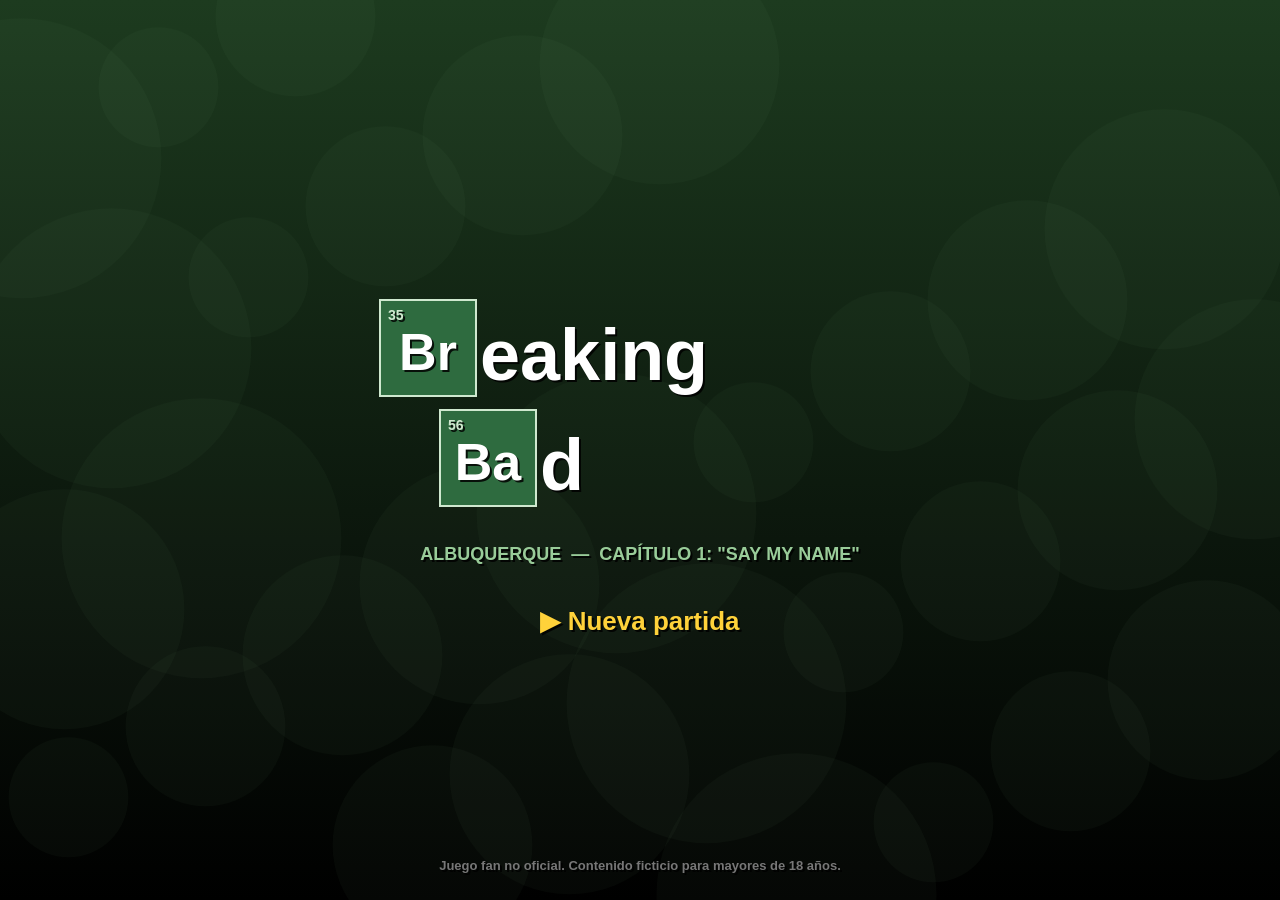
==== commit dc5fa83d: "Separar en módulos, 62 misiones por capítulo, IA policial, GPS y mapa de pausa Co-Authored-By: Claud" ====
--- a/index.html
+++ b/index.html
@@ -4,2463 +4,37 @@
 <meta charset="utf-8">
 <meta name="viewport" content="width=device-width, initial-scale=1">
 <title>Heisenberg: Albuquerque</title>
-<style>
-  html,body{margin:0;height:100%;background:#000;overflow:hidden;font-family:"Segoe UI",Arial,sans-serif}
-  canvas{display:block;width:100vw;height:100vh;cursor:crosshair}
-</style>
+<link rel="stylesheet" href="css/style.css">
 </head>
 <body>
 <canvas id="c"></canvas>
-<script>
-"use strict";
-// ======================= CONFIG / MUNDO =======================
-const cv = document.getElementById('c'), ctx = cv.getContext('2d');
-let VW = 0, VH = 0;
-function resize(){ VW = cv.width = innerWidth; VH = cv.height = innerHeight; }
-addEventListener('resize', resize); resize();
-
-// El trazado se diseña en "unidades de diseño" y luego se escala por SC al mundo real
-const SC = 1.5;
-const WW = 6400*SC, WH = 5600*SC;
-
-function mulberry(a){ return function(){ a|=0; a=a+0x6D2B79F5|0; let t=Math.imul(a^a>>>15,1|a); t=t+Math.imul(t^t>>>7,61|t)^t; return ((t^t>>>14)>>>0)/4294967296; }; }
-const srand = mulberry(1987);
-const rand = (a,b)=>a+Math.random()*(b-a);
-const sr = (a,b)=>a+srand()*(b-a);
-const clamp = (v,a,b)=>v<a?a:v>b?b:v;
-const dist = (a,b,c,d)=>Math.hypot(a-c,b-d);
-const angDiff = (a,b)=>{ let d=b-a; while(d>Math.PI)d-=2*Math.PI; while(d<-Math.PI)d+=2*Math.PI; return d; };
-function segDist(px,py,x1,y1,x2,y2){
-  const dx=x2-x1, dy=y2-y1, l=dx*dx+dy*dy; let t=l?((px-x1)*dx+(py-y1)*dy)/l:0; t=clamp(t,0,1);
-  return Math.hypot(px-(x1+t*dx),py-(y1+t*dy));
-}
-function catmull(pts,sub){
-  const out=[];
-  for(let i=0;i<pts.length-1;i++){
-    const p0=pts[Math.max(0,i-1)],p1=pts[i],p2=pts[i+1],p3=pts[Math.min(pts.length-1,i+2)];
-    for(let k=0;k<sub;k++){
-      const t=k/sub,t2=t*t,t3=t2*t, f=j=>0.5*((2*p1[j])+(-p0[j]+p2[j])*t+(2*p0[j]-5*p1[j]+4*p2[j]-p3[j])*t2+(-p0[j]+3*p1[j]-3*p2[j]+p3[j])*t3);
-      out.push([f(0),f(1)]);
-    }
-  }
-  out.push(pts[pts.length-1]); return out;
-}
-
-// ======================= GEOGRAFÍA DE ALBUQUERQUE =======================
-// Río Grande (de norte a sur, por el oeste del centro)
-const RIVER_W = 130*SC;
-const RIVER = catmull([[1350,-80],[1500,700],[1750,1400],[1950,2200],[2150,2900],[2250,3500],[2150,4200],[2350,4900],[2500,5700]],10);
-function riverDist(x,y){ let m=1e9; for(let i=0;i<RIVER.length-1;i++){ const a=RIVER[i],b=RIVER[i+1]; if(Math.abs(y-a[1])>600&&Math.abs(y-b[1])>600) continue; m=Math.min(m,segDist(x,y,a[0],a[1],b[0],b[1])); } return m; }
-function riverX(y){ for(let i=0;i<RIVER.length-1;i++){ const a=RIVER[i],b=RIVER[i+1]; if(y>=a[1]&&y<=b[1]) return a[0]+(b[0]-a[0])*(y-a[1])/((b[1]-a[1])||1); } return 2000*SC; }
-function isDesert(x,y){ x/=SC; y/=SC; return (x>3300&&y>3780) || x>6120 || (x<170) || (y>5250&&x>2900); }
-function desertness(x,y){
-  x/=SC; y/=SC;
-  return Math.max(clamp(Math.min(x-3300,y-3780)/260,0,1), clamp((x-6120)/200,0,1), clamp((170-x)/150,0,1), clamp(Math.min(y-5250,x-2900)/200,0,1));
-}
-
-// --- carreteras ---
-const RW = {hwy:255, main:186, street:138, dirt:114};
-const RDEF = [];
-// comprueba que una calle nueva no se monte sobre otra (paralelas pegadas, cruces muy oblicuos, bucles o el río)
-function roadOK(pts,kind){
-  const w=RW[kind]/SC;
-  for(const p of pts){ if(p[0]<80||p[1]<80||p[0]>6320||p[1]>5520) return false; if(riverDist(p[0],p[1])<65+w/2+40) return false; }
-  for(let i=0;i<pts.length;i++) for(let j=i+14;j<pts.length;j++) if(dist(pts[i][0],pts[i][1],pts[j][0],pts[j][1])<w*1.4) return false;
-  for(let i=1;i<pts.length-1;i+=2){
-    const p=pts[i], dx=pts[i+1][0]-pts[i-1][0], dy=pts[i+1][1]-pts[i-1][1], dl=Math.hypot(dx,dy)||1;
-    for(const o of RDEF){ const wo=RW[o.kind]/SC, lim=(w+wo)/2+70;
-      for(let k=0;k<o.pts.length-1;k++){ const a=o.pts[k], b=o.pts[k+1];
-        if(Math.abs(p[0]-a[0])>lim+300&&Math.abs(p[0]-b[0])>lim+300) continue;
-        if(Math.abs(p[1]-a[1])>lim+300&&Math.abs(p[1]-b[1])>lim+300) continue;
-        if(segDist(p[0],p[1],a[0],a[1],b[0],b[1])>=lim) continue;
-        const ex=b[0]-a[0], ey=b[1]-a[1], el=Math.hypot(ex,ey)||1;
-        if(Math.abs(dx*ey-dy*ex)/(dl*el)<0.7) return false;
-      } }
-  }
-  return true;
-}
-const RING=150; // la circunvalación va a esta distancia del borde (unidades de diseño)
-function road(name,kind,pts,sub,check){
-  const m=kind==='hwy'?0:-14;
-  pts=pts.map(p=>[clamp(p[0],RING+m,6400-RING-m),clamp(p[1],RING+m,5600-RING-m)]);
-  const d=catmull(pts,sub||8);
-  if(check && !roadOK(d,kind)) return false;
-  RDEF.push({name,kind,pts:d}); return true;
-}
-(function(){ // circunvalación con esquinas redondeadas
-  const x0=RING,y0=RING,x1=6400-RING,y1=5600-RING,rc=420, pts=[];
-  const arc=(cx,cy,a0)=>{ for(let k=0;k<=8;k++){ const a=a0+k/8*Math.PI/2; pts.push([cx+Math.cos(a)*rc,cy+Math.sin(a)*rc]); } };
-  pts.push([x0+rc,y0]); pts.push([x1-rc,y0]); arc(x1-rc,y0+rc,-Math.PI/2); pts.push([x1,y1-rc]); arc(x1-rc,y1-rc,0);
-  pts.push([x0+rc,y1]); arc(x0+rc,y1-rc,Math.PI/2); pts.push([x0,y0+rc]); arc(x0+rc,y0+rc,Math.PI); pts.push([x0+rc+1,y0]);
-  // tramos rectos densos para que los cruces se detecten bien
-  const dense=[]; for(let i=0;i<pts.length-1;i++){ const a=pts[i],b=pts[i+1],n=Math.max(1,Math.ceil(dist(a[0],a[1],b[0],b[1])/120)); for(let k=0;k<n;k++) dense.push([a[0]+(b[0]-a[0])*k/n,a[1]+(b[1]-a[1])*k/n]); }
-  dense.push(pts[pts.length-1]);
-  RDEF.push({name:'Circunvalación','kind':'main',pts:dense});
-})();
-road('I-25','hwy',[[3520,-80],[3480,1200],[3380,2300],[3300,2650],[3180,3400],[3020,4200],[2780,5000],[2660,5700]]);
-road('I-40','hwy',[[-80,2330],[900,2440],[1700,2560],[2600,2620],[3300,2650],[4300,2600],[5300,2500],[6480,2340]]);
-road('Central Ave (Ruta 66)','main',[[-80,3150],[1200,3200],[2200,3215],[2900,3110],[3700,3150],[5000,3120],[6480,3060]]);
-road('Paseo del Norte','main',[[230,820],[1000,900],[1600,950],[2600,860],[3500,800],[4600,760],[6000,700]]);
-road('Montaño','main',[[1040,1650],[1800,1720],[2600,1660],[3480,1600]]);
-road('Coors Blvd','main',[[880,-80],[1050,800],[1200,1600],[1350,2450],[1450,3200],[1520,4000],[1720,4800],[1900,5700]]);
-road('Unser Blvd','main',[[300,430],[350,1500],[450,2400],[520,3200],[650,4300],[760,4700]]);
-road('Tramway','main',[[5980,240],[6060,1500],[5960,2600],[5800,3200],[5600,3700]]);
-road('Gibson Blvd','main',[[2900,3700],[3900,3780],[4700,4000]]);
-road('Rio Bravo','main',[[1500,4400],[2150,4380],[2700,4350],[3060,4330]]);
-road('Lomas Blvd','main',[[2700,2860],[3500,2900],[4500,2880],[5800,2850]]);
-road('Montgomery Blvd','main',[[3420,1960],[4500,1990],[5900,1950]]);
-road('Camino del desierto','dirt',[[4640,3985],[5100,4300],[5350,4650],[5550,5200],[5700,5650]]);
-road('Rio Grande Blvd','street',[[2000,540],[2150,1400],[2380,2200],[2520,2900],[2560,3240]]);
-road('Isleta Blvd','street',[[2420,3140],[2470,4000],[2560,4800],[2620,5700]]);
-road('4th Street','street',[[2700,540],[2760,1400],[2860,2250],[2880,2700]],8,true);
-road('Academy Rd','street',[[3460,1250],[4400,1220],[5300,1180],[6010,1150]],6,true);
-// Downtown: dos calles que cruzan Central y Lomas
-road('Downtown 1st','street',[[2760,2600],[2770,2990],[2780,3420]],4,true);
-road('Downtown 3rd','street',[[3010,2690],[3020,2990],[3030,3380]],4,true);
-// NE Heights: calles irregulares (no una cuadrícula perfecta)
-for(let i=0;i<5;i++){
-  const bx=3800+i*430; const pts=[];
-  for(let y=300+sr(0,250); y<3700; y+=sr(330,470)) pts.push([bx+sr(-50,50)+y*0.03, y]);
-  if(pts.length>2) road('Calle NE '+(i+1),'street',pts,6,true);
-}
-for(let j=0;j<4;j++){
-  const by=[420,2280,3380,1600][j]+sr(-30,30); const pts=[];
-  for(let x=3560+sr(0,120); x<5900; x+=sr(380,520)) pts.push([x, by+sr(-40,40)+x*0.02]);
-  if(pts.length>2) road('Avenida NE '+(j+1),'street',pts,6,true);
-}
-// Westside: calles residenciales curvas (se descartan las que se pisan con otras)
-for(let k=0,ok=0;k<90&&ok<16;k++){
-  let x=sr(250,1500), y=sr(300,5100), a=sr(0,Math.PI*2); const pts=[[x,y]];
-  for(let i=0;i<6;i++){
-    a+=sr(-0.45,0.45); x+=Math.cos(a)*sr(230,320); y+=Math.sin(a)*sr(230,320);
-    if(x<200||y<150||y>5450||x>riverX(y)-220) break;
-    pts.push([x,y]);
-  }
-  if(pts.length>=3 && road('Calle residencial '+(ok+1),'street',pts,6,true)) ok++;
-}
-// South Valley / Barelas
-for(let k=0,ok=0;k<40&&ok<6;k++){
-  let x=sr(2350,2900), y=sr(3300,5200), a=sr(0,Math.PI*2); const pts=[[x,y]];
-  for(let i=0;i<5;i++){ a+=sr(-0.5,0.5); x+=Math.cos(a)*sr(200,260); y+=Math.sin(a)*sr(200,260);
-    if(x<riverX(y)+220||x>3000||y<3250||y>5450) break; pts.push([x,y]); }
-  if(pts.length>=3 && road('Calle del valle '+(ok+1),'street',pts,6,true)) ok++;
-}
-// enlazar finales de calle sueltos con la calle más cercana que tengan delante
-function onOtherRoad(p,self){
-  for(const o of RDEF){ if(o===self) continue; if(self.kind!=='hwy' && o.kind==='hwy') continue; if(self.kind==='hwy' && o.kind!=='hwy' && o.name!=='Circunvalación') continue; const wo=RW[o.kind]/SC/2;
-    for(let k=0;k<o.pts.length-1;k++){ const a=o.pts[k],b=o.pts[k+1]; if(segDist(p[0],p[1],a[0],a[1],b[0],b[1])<wo) return true; } }
-  return false;
-}
-for(const r of RDEF){
-  if(r.name==='Circunvalación') continue;
-  for(const end of [0,1]){
-    const P=end?r.pts[r.pts.length-1]:r.pts[0], Q=end?r.pts[r.pts.length-4]||r.pts[0]:r.pts[3]||r.pts[r.pts.length-1];
-    if(onOtherRoad(P,r)) continue;
-    const dx=P[0]-Q[0], dy=P[1]-Q[1], dl=Math.hypot(dx,dy)||1, ux=dx/dl, uy=dy/dl;
-    let best=null, bd=900;
-    for(const o of RDEF){ if(o===r) continue; if(r.kind==='hwy'?o.kind!=='hwy'&&o.name!=='Circunvalación':o.kind==='hwy') continue;
-      for(let k=0;k<o.pts.length-1;k++){ const a=o.pts[k],b=o.pts[k+1];
-        const ex=b[0]-a[0], ey=b[1]-a[1], l2=ex*ex+ey*ey||1, t=clamp(((P[0]-a[0])*ex+(P[1]-a[1])*ey)/l2,0,1);
-        const cx=a[0]+ex*t, cy=a[1]+ey*t, d=dist(P[0],P[1],cx,cy);
-        if(d>=bd||d<1) continue;
-        if(((cx-P[0])*ux+(cy-P[1])*uy)/d<0.45) continue;               // tiene que estar más o menos delante
-        let wet=false; for(let q=0;q<=10;q++){ if(riverDist(P[0]+(cx-P[0])*q/10,P[1]+(cy-P[1])*q/10)<90){ wet=true; break; } }
-        if(wet) continue;
-        bd=d; best=[cx,cy];
-      } }
-    if(!best) continue;
-    const d=dist(P[0],P[1],best[0],best[1]), vx=(best[0]-P[0])/d, vy=(best[1]-P[1])/d;
-    const add=[]; const n=Math.max(1,Math.ceil(d/100));
-    for(let k=1;k<=n;k++) add.push([P[0]+vx*d*k/n,P[1]+vy*d*k/n]);
-    add.push([best[0]+vx*12,best[1]+vy*12]); // un poco más allá del eje para que se detecte el cruce
-    if(end) r.pts.push(...add); else r.pts.unshift(...add.reverse());
-  }
-}
-// escalar todo al tamaño del mundo
-for(const r of RDEF) r.pts=r.pts.map(p=>[p[0]*SC,p[1]*SC]);
-for(const p of RIVER){ p[0]*=SC; p[1]*=SC; }
-
-const ROADS = RDEF.map((r,idx)=>{
-  const w=RW[r.kind]; const cum=[0];
-  for(let i=1;i<r.pts.length;i++) cum.push(cum[i-1]+dist(r.pts[i-1][0],r.pts[i-1][1],r.pts[i][0],r.pts[i][1]));
-  let x0=1e9,y0=1e9,x1=-1e9,y1=-1e9; for(const p of r.pts){ x0=Math.min(x0,p[0]);y0=Math.min(y0,p[1]);x1=Math.max(x1,p[0]);y1=Math.max(y1,p[1]); }
-  const path=new Path2D(); r.pts.forEach((p,i)=>i?path.lineTo(p[0],p[1]):path.moveTo(p[0],p[1]));
-  return {idx,name:r.name,kind:r.kind,pts:r.pts,w,cum,len:cum[cum.length-1],path,bb:[x0-w,y0-w,x1+w,y1+w],cross:[],lane:r.kind==='hwy'?w*0.25:w*0.24};
-});
-function pointAt(r,s){
-  s=clamp(s,0,r.len); let lo=0,hi=r.cum.length-1;
-  while(hi-lo>1){ const m=(lo+hi)>>1; if(r.cum[m]<=s) lo=m; else hi=m; }
-  const a=r.pts[lo], b=r.pts[hi], L=(r.cum[hi]-r.cum[lo])||1, t=(s-r.cum[lo])/L;
-  return {x:a[0]+(b[0]-a[0])*t, y:a[1]+(b[1]-a[1])*t, a:Math.atan2(b[1]-a[1],b[0]-a[0])};
-}
-// rejilla espacial de segmentos
-const SEGC=160, SEGGRID=new Map();
-const SEGS=[];
-for(const r of ROADS) for(let i=0;i<r.pts.length-1;i++){
-  const a=r.pts[i], b=r.pts[i+1];
-  const sg={x1:a[0],y1:a[1],x2:b[0],y2:b[1],w:r.w,r,i,s0:r.cum[i]}; SEGS.push(sg);
-  const pad=r.w/2+40;
-  for(let cx=Math.floor((Math.min(a[0],b[0])-pad)/SEGC); cx<=Math.floor((Math.max(a[0],b[0])+pad)/SEGC); cx++)
-  for(let cy=Math.floor((Math.min(a[1],b[1])-pad)/SEGC); cy<=Math.floor((Math.max(a[1],b[1])+pad)/SEGC); cy++){
-    const k=cx*10000+cy; if(!SEGGRID.has(k)) SEGGRID.set(k,[]); SEGGRID.get(k).push(sg);
-  }
-}
-function segsAt(x,y){ return SEGGRID.get(Math.floor(x/SEGC)*10000+Math.floor(y/SEGC))||[]; }
-function roadAt(x,y,pad){ pad=pad||0; for(const s of segsAt(x,y)) if(segDist(x,y,s.x1,s.y1,s.x2,s.y2)<s.w/2+pad) return s; return null; }
-// información de autopista en un punto: ¿sobre la calzada? y altura del puente (0..1)
-function hwyInfo(x,y){
-  let on=false, f=0;
-  for(const sg of segsAt(x,y)){ if(sg.r.kind!=='hwy') continue; const d=segDist(x,y,sg.x1,sg.y1,sg.x2,sg.y2);
-    if(d<sg.w/2) on=true;
-    if(d<sg.w/2+80 && typeof liftF==='function'){ const dx=sg.x2-sg.x1, dy=sg.y2-sg.y1, l=Math.hypot(dx,dy)||1;
-      const sv=sg.s0+clamp(((x-sg.x1)*dx+(y-sg.y1)*dy)/(l*l),0,1)*l; f=Math.max(f,liftF(sg.r,sv)); } }
-  return {on,f};
-}
-// nivel: 0 = calle/suelo, 1 = autopista. Solo se cambia donde la autopista está a ras de suelo.
-function layerAt(x,y,prev){
-  const h=hwyInfo(x,y);
-  if(prev===undefined) return h.on?1:0;
-  if(prev===1){
-    if(h.on) return 1;
-    return h.f<0.12 ? 0 : 1;      // sobre el puente no se puede bajar (pretiles)
-  }
-  if(h.on && h.f<0.03) return 1;  // entrar en la autopista solo donde está a ras de suelo
-  return 0;                       // bajo el puente sigues abajo
-}
-function isRoad(x,y){ if(x<0||y<0||x>WW||y>WH) return false; return !!roadAt(x,y,0); }
-function nearestRoad(x,y,filter){
-  let best=null,bd=1e9;
-  for(const s of SEGS){ if(filter&&!filter(s.r)) continue; const d=segDist(x,y,s.x1,s.y1,s.x2,s.y2); if(d<bd){bd=d;best=s;} }
-  const dx=best.x2-best.x1, dy=best.y2-best.y1, l=dx*dx+dy*dy; const t=clamp(((x-best.x1)*dx+(y-best.y1)*dy)/l,0,1);
-  return {seg:best, r:best.r, x:best.x1+dx*t, y:best.y1+dy*t, s:best.s0+Math.sqrt(l)*t, a:Math.atan2(dy,dx), d:bd};
-}
-// cruces entre carreteras
-const CROSSINGS=[];
-(function(){
-  const seen=new Set();
-  for(const [k,list] of SEGGRID) for(let i=0;i<list.length;i++) for(let j=i+1;j<list.length;j++){
-    const A=list[i], Bs=list[j]; if(A.r===Bs.r) continue;
-    const key=SEGS.indexOf(A)+'_'+SEGS.indexOf(Bs); if(seen.has(key)) continue; seen.add(key);
-    const d1x=A.x2-A.x1,d1y=A.y2-A.y1,d2x=Bs.x2-Bs.x1,d2y=Bs.y2-Bs.y1, den=d1x*d2y-d1y*d2x; if(Math.abs(den)<1e-6) continue;
-    const t=((Bs.x1-A.x1)*d2y-(Bs.y1-A.y1)*d2x)/den, u=((Bs.x1-A.x1)*d1y-(Bs.y1-A.y1)*d1x)/den;
-    if(t<0||t>1||u<0||u>1) continue;
-    const x=A.x1+t*d1x, y=A.y1+t*d1y;
-    if(CROSSINGS.some(c=>dist(c.x,c.y,x,y)<20)) continue;
-    const id=CROSSINGS.length, sa=A.s0+Math.hypot(d1x,d1y)*t, sb=Bs.s0+Math.hypot(d2x,d2y)*u;
-    const level=(A.r.kind==='hwy')===(Bs.r.kind==='hwy') || A.r.name==='Circunvalación' || Bs.r.name==='Circunvalación'; // calle bajo autopista = paso elevado; la circunvalación enlaza a nivel
-    CROSSINGS.push({id,x,y,a:A.r,b:Bs.r,level,w:Math.max(A.r.w,Bs.r.w),sa,sb});
-    if(level){ A.r.cross.push({id,s:sa,other:Bs.r.idx,os:sb}); Bs.r.cross.push({id,s:sb,other:A.r.idx,os:sa}); }
-  }
-})();
-
-// --- Lugares de la historia (se colocan junto a la calle más cercana) ---
-const LOC = {
-  home:    {tx:4520,ty:1830, name:'Casa White',            roof:'#8b6b4a', wall:'#d8c8a8', size:[170,120]},
-  jesse:   {tx:4250,ty:3330, name:'Casa de Jesse',         roof:'#5d4f6e', wall:'#b9a98f', size:[170,120]},
-  rvlot:   {tx:2650,ty:3900, name:'Autocaravanas',         roof:'#6f6f6f', wall:'#aaa'},
-  tuco:    {tx:2720,ty:4520, name:'Desguace Salamanca',    roof:'#4f4232', wall:'#7a6a55'},
-  saul:    {tx:4950,ty:2960, name:'Saul Goodman & Asoc.',  roof:'#b39a55', wall:'#e8dcb0'},
-  pollos:  {tx:3800,ty:1080, name:'Los Pollos Hermanos',   roof:'#e3b22c', wall:'#c0392b'},
-  carwash: {tx:5150,ty:1300, name:'Lavadero A1A',          roof:'#2f74b8', wall:'#d0e4f5'},
-  dea:     {tx:3060,ty:2960, name:'DEA / Policía APD',     roof:'#2b3a4f', wall:'#8a96a6'},
-  hospital:{tx:3650,ty:3320, name:'Hospital UNM',          roof:'#e9e9e9', wall:'#c8d5dd'},
-  pawn:    {tx:1250,ty:2900, name:'Casa de Empeños',       roof:'#4f7a2e', wall:'#c7b98c'},
-};
-const solids = [];   // {x,y,w,h,roof,wall,name,kind}
-const RESERVED = [];
-const LOTS = [];
-function placeLoc(L,tx,ty){
-  const nr=nearestRoad(tx,ty,r=>r.kind==='main'||r.kind==='street');
-  let nx=tx-nr.x, ny=ty-nr.y, nl=Math.hypot(nx,ny);
-  if(nl<1){ nx=Math.cos(nr.a+Math.PI/2); ny=Math.sin(nr.a+Math.PI/2); nl=1; }
-  nx/=nl; ny/=nl;
-  const hw=nr.r.w/2, o={};
-  o.x=nr.x+nx*(hw+50); o.y=nr.y+ny*(hw+50);
-  o.parkX=o.x+Math.cos(nr.a)*75; o.parkY=o.y+Math.sin(nr.a)*75; o.parkA=nr.a;
-  const sz=L.size||[230,150], horiz=Math.abs(nx)>Math.abs(ny);
-  const bw=horiz?sz[1]:sz[0], bh=horiz?sz[0]:sz[1], D=hw+50+40+(horiz?bw:bh)/2;
-  o.bx=nr.x+nx*D-bw/2; o.by=nr.y+ny*D-bh/2; o.bw=bw; o.bh=bh;
-  // validar: edificio fuera de calles/río, parking y entrada libres
-  for(let i=0;i<=6;i++) for(let j=0;j<=6;j++){ const x=o.bx-10+(bw+20)*i/6, y=o.by-10+(bh+20)*j/6;
-    if(roadAt(x,y,4)||riverDist(x,y)<RIVER_W/2+40||isDesert(x,y)) return null; }
-  for(const [x,y] of [[o.x,o.y],[o.parkX,o.parkY]]) if(riverDist(x,y)<RIVER_W/2+40) return null;
-  if(roadAt(o.parkX,o.parkY,-nr.r.w/2+20)&&roadAt(o.parkX,o.parkY,0)&&roadAt(o.parkX,o.parkY,0).r!==nr.r) return null;
-  for(const r of RESERVED) if(o.bx-30<r[2]&&o.bx+bw+30>r[0]&&o.by-30<r[3]&&o.by+bh+30>r[1]) return null;
-  for(const [x,y] of [[o.x,o.y],[o.parkX,o.parkY]]){
-    if(x>o.bx-30&&x<o.bx+bw+30&&y>o.by-30&&y<o.by+bh+30) return null;
-    for(const q of solids) if(x>q.x-30&&x<q.x+q.w+30&&y>q.y-30&&y<q.y+q.h+30) return null;
-    for(const r of RESERVED) if(x>r[0]-20&&x<r[2]+20&&y>r[1]-20&&y<r[3]+20) return null;
-  }
-  return o;
-}
-for(const k in LOC){
-  const L=LOC[k]; L.key=k; L.tx*=SC; L.ty*=SC; let o=null;
-  const sizes=[L.size||[230,150],[180,130],[150,110]];
-  for(const sz of sizes){ if(o) break; const keep=L.size; L.size=sz;
-    for(let rad=0;rad<1400&&!o;rad+=40) for(let a=0;a<6.28&&!o;a+=rad?0.4:7) o=placeLoc(L,L.tx+Math.cos(a)*rad,L.ty+Math.sin(a)*rad);
-    if(!o) L.size=keep; }
-  if(!o){ console.warn('no se pudo colocar',k); o=placeLoc(L,L.tx,L.ty)||{x:L.tx,y:L.ty,parkX:L.tx+60,parkY:L.ty,parkA:0,bx:L.tx-60,by:L.ty+60,bw:120,bh:90}; }
-  Object.assign(L,o);
-  solids.push({x:L.bx,y:L.by,w:L.bw,h:L.bh,roof:L.roof,wall:L.wall,name:L.name,kind:'special',seed:srand()});
-  const lx0=Math.min(L.x-80,L.parkX-50,L.bx-20), ly0=Math.min(L.y-80,L.parkY-50,L.by-20), lx1=Math.max(L.x+80,L.parkX+50,L.bx+L.bw+20), ly1=Math.max(L.y+80,L.parkY+50,L.by+L.bh+20);
-  RESERVED.push([lx0,ly0,lx1,ly1]);
-  LOTS.push({x:Math.min(L.x-70,L.bx-12),y:Math.min(L.y-70,L.by-12),x2:Math.max(L.x+70,L.bx+L.bw+12),y2:Math.max(L.y+70,L.by+L.bh+12),house:!!L.size,pool:k==='home',L});
-}
-const DESERT = {key:'desert', name:'Desierto (cocina)', x:5330*SC, y:4660*SC};
-LOC.desert = DESERT;
-RESERVED.push([DESERT.x-260,DESERT.y-260,DESERT.x+260,DESERT.y+260]);
-const DEALERS = [[1000,1300,'Camello: Badger'],[4330,2330,'Camello: Skinny Pete'],[2480,4200,'Camello: Combo']].map(([x,y,name])=>{
-  x*=SC; y*=SC;
-  const nr=nearestRoad(x,y,r=>r.kind!=='hwy'&&r.kind!=='dirt'); const n=nr.a+Math.PI/2;
-  return {x:nr.x+Math.cos(n)*(nr.r.w/2+12), y:nr.y+Math.sin(n)*(nr.r.w/2+12), name};
-});
-for(const d of DEALERS) RESERVED.push([d.x-30,d.y-30,d.x+30,d.y+30]);
-
-// --- rejilla espacial de sólidos ---
-const SOLC=200, SOLGRID=new Map();
-function addSolid(s){
-  for(let cx=Math.floor(s.x/SOLC); cx<=Math.floor((s.x+s.w)/SOLC); cx++)
-  for(let cy=Math.floor(s.y/SOLC); cy<=Math.floor((s.y+s.h)/SOLC); cy++){
-    const k=cx*10000+cy; if(!SOLGRID.has(k)) SOLGRID.set(k,[]); SOLGRID.get(k).push(s);
-  }
-}
-let qStamp=0;
-function solidsIn(x0,y0,x1,y1){
-  qStamp++; const out=[];
-  for(let cx=Math.floor(x0/SOLC); cx<=Math.floor(x1/SOLC); cx++)
-  for(let cy=Math.floor(y0/SOLC); cy<=Math.floor(y1/SOLC); cy++){
-    const l=SOLGRID.get(cx*10000+cy); if(!l) continue;
-    for(const s of l) if(s._q!==qStamp){ s._q=qStamp; out.push(s); }
-  }
-  return out;
-}
-solids.forEach(addSolid);
-
-// --- edificios a lo largo de las calles ---
-const ROOFS = ['#7d6a55','#8a7a66','#6e6258','#9b8467','#a08c70','#6b5f52','#857565','#5f5a55','#a56b4a','#b9a27f'];
-const WALLS = ['#d9c7a3','#cdb58f','#e0cfae','#c9b089','#d7c2a0','#bfae8f','#e4c9a8'];
-const ADOBE = ['#c99a6b','#d4a77a','#b9835a','#dcb48a','#c48d64','#e0bf98','#a8744d','#d9b28f','#cfa27e'];
-const TRIMS = ['#2f6f8f','#3b7a57','#8a3b2b','#e8dcc0','#5a4636','#2e5a7a'];
-function density(x,y){
-  if(isDesert(x,y)) return 0;
-  const dt=dist(x,y,2900*SC,3000*SC); if(dt<420*SC) return 0.95;
-  if(x>3450*SC && y<3750*SC) return 0.85;          // NE Heights
-  if(x<riverX(y)) return 0.6;                // Westside
-  if(y>3300*SC) return 0.45;                    // South Valley
-  return 0.7;
-}
-function canPlace(x,y,w,h){
-  if(x<20||y<20||x+w>WW-20||y+h>WH-20) return false;
-  for(const r of RESERVED) if(x<r[2]&&x+w>r[0]&&y<r[3]&&y+h>r[1]) return false;
-  for(let i=0;i<=4;i++) for(let j=0;j<=4;j++){
-    const px=x+w*i/4, py=y+h*j/4;
-    if(roadAt(px,py,12)) return false;
-    if(riverDist(px,py)<RIVER_W/2+60) return false;
-  }
-  for(const s of solidsIn(x-8,y-8,x+w+8,y+h+8)) if(x-8<s.x+s.w&&x+w+8>s.x&&y-8<s.y+s.h&&y+h+8>s.y) return false;
-  return true;
-}
-for(const r of ROADS){
-  if(r.kind==='hwy'||r.kind==='dirt') continue;
-  for(const side of [1,-1]){
-    let s=20;
-    while(s<r.len-20){
-      const p=pointAt(r,s), n=p.a+Math.PI/2*side, nx=Math.cos(n), ny=Math.sin(n);
-      const dens=density(p.x,p.y);
-      const big=r.kind==='main' || dist(p.x,p.y,2900*SC,3000*SC)<420*SC;
-      let step=50;
-      for(let layer=0;layer<3;layer++){
-        if(srand()>dens) continue;
-        const bw=big&&layer===0?sr(70,140):sr(42,70), bh=big&&layer===0?sr(60,120):sr(40,64);
-        const off=r.w/2+16+layer*95+Math.max(bw,bh)/2;
-        const cx=p.x+nx*off, cy=p.y+ny*off;
-        if(canPlace(cx-bw/2,cy-bh/2,bw,bh)){
-          const house=!(big&&layer===0);
-          const downtown=dist(cx,cy,2900*SC,3000*SC)<360*SC && !house;
-          const s2={x:cx-bw/2,y:cy-bh/2,w:bw,h:bh,kind:'bld',seed:srand(),house,tall:downtown,
-            roof:house?(srand()<0.35?'pitched':'flat'):'comm',
-            wall:house?ADOBE[(srand()*ADOBE.length)|0]:WALLS[(srand()*WALLS.length)|0],
-            trim:TRIMS[(srand()*TRIMS.length)|0],
-            fx:-nx, fy:-ny, toRoad:off-r.w/2, layer,
-            pool:house&&layer===0&&srand()<0.22, cooler:srand()<0.6, yard:srand()<0.3?'grass':'gravel'};
-          solids.push(s2); addSolid(s2);
-          if(layer===0) step=Math.max(bw,bh)+sr(14,40);
-        }
-      }
-      s+=step;
-    }
-  }
-}
-// árboles decorativos: bosque del río y jardines
-const TREES=[];
-for(let i=0;i<4000;i++){
-  const y=sr(0,WH), side=srand()<.5?-1:1, x=riverX(y)+side*sr(RIVER_W/2+15,370);
-  if(roadAt(x,y,8)) continue; TREES.push({x,y,r:sr(10,20),c:srand()});
-}
-for(let i=0;i<5000;i++){
-  const x=sr(150,WW-300), y=sr(100,WH-200); if(density(x,y)===0||roadAt(x,y,10)||riverDist(x,y)<RIVER_W/2+10) continue;
-  if(solidsIn(x-12,y-12,x+12,y+12).some(s=>x+10>s.x&&x-10<s.x+s.w&&y+10>s.y&&y-10<s.y+s.h)) continue;
-  TREES.push({x,y,r:sr(7,14),c:srand()});
-}
-// desierto: rocas, cactus, mesas y la sierra de Sandía al este
-const decoDesert = [];
-for(let i=0;i<1100;i++){
-  const x=sr(100,WW-60), y=sr(60,WH-60);
-  if(!isDesert(x,y)||roadAt(x,y,40)) continue;
-  if(dist(x,y,DESERT.x,DESERT.y)<280) continue;
-  const mount = x>6150*SC;
-  if(mount||srand()<0.1){
-    const w=mount?sr(120,260):sr(110,220),h=mount?sr(120,300):sr(70,150);
-    if(!canPlaceRock(x-w/2,y-h/2,w,h)) continue;
-    const s={x:x-w/2,y:y-h/2,w,h,roof:mount?'#8a6a55':'#a5502e',wall:mount?'#5e4636':'#7b3a20',kind:'mesa',seed:srand()}; solids.push(s); addSolid(s);
-  } else if(srand()<0.45){
-    const s={x:x-9,y:y-9,w:18,h:18,roof:'#4c7a3a',wall:'#355a28',kind:'cactus',seed:srand()}; solids.push(s); addSolid(s);
-  } else decoDesert.push({x,y,r:6+srand()*14,c:srand()});
-}
-function canPlaceRock(x,y,w,h){
-  for(let i=0;i<=4;i++) for(let j=0;j<=4;j++) if(roadAt(x+w*i/4,y+h*j/4,30)) return false;
-  return !solidsIn(x,y,x+w,y+h).some(s=>x<s.x+s.w&&x+w>s.x&&y<s.y+s.h&&y+h>s.y);
-}
-
-function inWater(x,y){ return riverDist(x,y)<RIVER_W/2 && !isRoad(x,y); }
-function hitSolid(x,y,r){
-  for(const s of solidsIn(x-r,y-r,x+r,y+r)){
-    if(x+r<s.x||x-r>s.x+s.w||y+r<s.y||y-r>s.y+s.h) continue;
-    const cx=clamp(x,s.x,s.x+s.w), cy=clamp(y,s.y,s.y+s.h);
-    if((x-cx)**2+(y-cy)**2<r*r) return s;
-  }
-  return null;
-}
-function resolve(o,r){ // empuja círculo fuera de los sólidos; devuelve true si chocó
-  let hit=false;
-  for(const s of solidsIn(o.x-r,o.y-r,o.x+r,o.y+r)){
-    if(o.x+r<s.x||o.x-r>s.x+s.w||o.y+r<s.y||o.y-r>s.y+s.h) continue;
-    const cx=clamp(o.x,s.x,s.x+s.w), cy=clamp(o.y,s.y,s.y+s.h);
-    let dx=o.x-cx, dy=o.y-cy, d=Math.hypot(dx,dy);
-    if(d<r){
-      hit=true;
-      if(d<0.001){
-        const l=o.x-s.x, rr=s.x+s.w-o.x, t=o.y-s.y, b=s.y+s.h-o.y, m=Math.min(l,rr,t,b);
-        if(m===l)o.x=s.x-r; else if(m===rr)o.x=s.x+s.w+r; else if(m===t)o.y=s.y-r; else o.y=s.y+s.h+r;
-      } else { o.x=cx+dx/d*r; o.y=cy+dy/d*r; }
-    }
-  }
-  // río (solo se cruza por los puentes) y bordes del mundo
-  if(inWater(o.x,o.y)){ if(o._px!==undefined){ o.x=o._px; o.y=o._py; } hit=true; }
-  if(o.x<r||o.y<r||o.x>WW-r||o.y>WH-r){ o.x=clamp(o.x,r,WW-r); o.y=clamp(o.y,r,WH-r); hit=true; }
-  o._px=o.x; o._py=o.y;
-  return hit;
-}
-
-// --- textura del terreno (pre-renderizada) ---
-const GS=12;
-const groundCanvas=document.createElement('canvas'); groundCanvas.width=WW/GS; groundCanvas.height=WH/GS;
-(function(){
-  const g=groundCanvas.getContext('2d'), W=groundCanvas.width, H=groundCanvas.height, im=g.createImageData(W,H), d=im.data;
-  for(let y=0;y<H;y++) for(let x=0;x<W;x++){
-    const wx=x*GS, wy=y*GS;
-    const des=desertness(wx,wy);
-    let r=188+(205-188)*des, gg=174+(174-174)*des, b=140+(118-140)*des;
-    if(wx>6100*SC){ const m=clamp((wx-6100*SC)/400,0,1); r+=(150-r)*m; gg+=(118-gg)*m; b+=(92-b)*m; }
-    const rd=riverDist(wx,wy);
-    if(rd<400){ const f=1-rd/400; r+=(104-r)*f; gg+=(128-gg)*f; b+=(72-b)*f; }
-    const n=(Math.sin(wx*0.0021+Math.cos(wy*0.0017)*2)*Math.cos(wy*0.0023)*9) + ((Math.sin(wx*12.9898+wy*78.233)*43758.5453)%1)*10;
-    const i=(y*W+x)*4; d[i]=r+n; d[i+1]=gg+n; d[i+2]=b+n*0.7; d[i+3]=255;
-  }
-  g.putImageData(im,0,0);
-})();
-
-// ======================= ESTADO =======================
-const CARTYPES = {
-  sedan:{w:44,h:22,r:20,max:520,acc:380,turn:2.6,hp:100,mass:1},
-  aztek:{w:46,h:24,r:21,max:480,acc:350,turn:2.5,hp:120,mass:1.25,color:'#8a9a5b'},
-  rv:   {w:70,h:30,r:28,max:340,acc:210,turn:1.75,hp:220,mass:2.6,gripMul:0.85,color:'#e8e2cf'},
-  cop:  {w:46,h:22,r:20,max:560,acc:430,turn:2.8,hp:140,mass:1.2,gripMul:1.1,color:'#f2f2f2'},
-  dea:  {w:48,h:24,r:21,max:560,acc:430,turn:2.8,hp:160,mass:1.6,gripMul:1.05,color:'#1d1f24'},
-};
-const CARCOLORS=['#a33','#335','#ddd','#222','#6a6a6a','#2a5a8a','#8a6a2a','#5a2a5a','#c8b070','#3a6a3a','#b55a2a'];
-
-let G; // estado global
-function newGame(){
-  G = {
-    money:8000, product:0, purity:0, heat:0, wanted:0, evadeT:0, bustT:0,
-    clock: 9*60, stage:0, loyalty:0, rvId:null, sold:{}, kills:0,
-    player:{x:LOC.home.x, y:LOC.home.y-10, a:-Math.PI/2, hp:100, armor:0, gun:false, ammo:0, cool:0, inCar:null, walk:0},
-    cars:[], peds:[], thugs:[], officers:[], bullets:[], decals:[], parts:[], floaters:[],
-    nextId:1, dialog:null, cook:null, msg:null, msgT:0, ended:false, flash:0,
-  };
-  spawnCar('aztek', LOC.home.parkX, LOC.home.parkY, LOC.home.parkA, {owned:true, name:'Pontiac Aztek'});
-  for(let i=0;i<34;i++) spawnTraffic(true);
-  for(let i=0;i<80;i++) spawnPed(true);
-  for(let i=0;i<14;i++) spawnParked();
-  cam.x=G.player.x-VW/2; cam.y=G.player.y-VH/2;
-}
-
-function spawnCar(type,x,y,a,extra){
-  const T = CARTYPES[type];
-  const car = Object.assign({id:G.nextId++, type, x, y, a, v:0, w:T.w, h:T.h, r:T.r, max:T.max, acc:T.acc, turn:T.turn,
-    hp:T.hp, maxhp:T.hp, mass:T.mass||1, gripMul:T.gripMul||1, vx:Math.cos(a)*((extra&&extra.v)||0), vy:Math.sin(a)*((extra&&extra.v)||0), av:0, color:T.color||CARCOLORS[(Math.random()*CARCOLORS.length)|0], driver:null,
-    fire:0, siren:0, stuck:0, rev:0, dir:0, lastI:'', shootCd:1}, extra||{});
-  G.cars.push(car); return car;
-}
-// punto de calle aleatorio cerca del jugador (anillo rmin..rmax)
-function roadPointNear(rmin,rmax,filter){
-  const P=G.player;
-  for(let t=0;t<12;t++){
-    const ang=rand(0,Math.PI*2), d=rand(rmin,rmax), x=P.x+Math.cos(ang)*d, y=P.y+Math.sin(ang)*d;
-    if(x<0||y<0||x>WW||y>WH) continue;
-    const nr=nearestRoad(x,y,filter); if(!nr) continue;
-    const dd=dist(nr.x,nr.y,P.x,P.y); if(dd<rmin*0.8||dd>rmax*1.2) continue;
-    return nr;
-  }
-  return null;
-}
-const SPEED_OF={hwy:330,main:200,street:140,dirt:110};
-function trafficPos(c){
-  const r=ROADS[c.road], p=pointAt(r,c.s), ta=c.dir>0?p.a:p.a+Math.PI;
-  return {x:p.x+Math.cos(ta+Math.PI/2)*r.lane, y:p.y+Math.sin(ta+Math.PI/2)*r.lane, a:ta};
-}
-function spawnTraffic(anywhere){
-  for(let tries=0;tries<10;tries++){
-    const nr=roadPointNear(anywhere?250:950,anywhere?1600:1500,r=>r.kind!=='dirt'); if(!nr) continue;
-    const c={road:nr.r.idx,s:nr.s,dir:Math.random()<.5?1:-1}; const p=trafficPos(c);
-    if(G.cars.some(o=>dist(o.x,o.y,p.x,p.y)<90)) continue;
-    return spawnCar('sedan',p.x,p.y,p.a,{driver:'ai',road:c.road,s:c.s,dir:c.dir,v:SPEED_OF[nr.r.kind]*0.7,layer:nr.r.kind==='hwy'?1:0});
-  }
-}
-function spawnParked(){
-  for(let t=0;t<10;t++){
-    const nr=roadPointNear(300,1500,r=>r.kind==='street'||r.kind==='main'); if(!nr) continue;
-    const side=Math.random()<.5?1:-1, n=nr.a+Math.PI/2*side, off=nr.r.w/2-12;
-    const x=nr.x+Math.cos(n)*off, y=nr.y+Math.sin(n)*off;
-    if(hitSolid(x,y,22)||G.cars.some(o=>dist(o.x,o.y,x,y)<60)) continue;
-    spawnCar('sedan',x,y,nr.a+(side<0?Math.PI:0),{parked:true}); return;
-  }
-}
-const PEDCOL=['#c33','#36c','#3a3','#cc3','#a5a','#eee','#333','#e83','#6cc'];
-const PED_ROAD=r=>r.kind==='street'||r.kind==='main';
-function sidewalkPos(r,sv,side){ const p=pointAt(r,sv), n=p.a+Math.PI/2; const off=r.w/2+7; return {x:p.x+Math.cos(n)*off*side, y:p.y+Math.sin(n)*off*side, a:p.a}; }
-function attachPed(p){ // engancha un peatón a la acera más cercana
-  const nr=nearestRoad(p.x,p.y,PED_ROAD); if(!nr) return;
-  const n=nr.a+Math.PI/2, side=((p.x-nr.x)*Math.cos(n)+(p.y-nr.y)*Math.sin(n))>=0?1:-1;
-  p.road=nr.r.idx; p.s=nr.s; p.side=side; p.dir=Math.random()<.5?1:-1; p.lastX=-1;
-  const t=sidewalkPos(nr.r,p.s,side); p.mode='go'; p.tx=t.x; p.ty=t.y;
-}
-function spawnPed(anywhere){
-  for(let t=0;t<10;t++){
-    const nr=roadPointNear(anywhere?120:650,anywhere?1300:1250,PED_ROAD); if(!nr) continue;
-    const side=Math.random()<.5?1:-1, pos=sidewalkPos(nr.r,nr.s,side);
-    if(inWater(pos.x,pos.y)||hitSolid(pos.x,pos.y,6)) continue;
-    G.peds.push({x:pos.x,y:pos.y,a:pos.a,road:nr.r.idx,s:nr.s,side,dir:Math.random()<.5?1:-1,mode:'walk',lastX:-1,
-      sp:rand(38,58),col:PEDCOL[(Math.random()*PEDCOL.length)|0],skin:['#e6c09a','#c69468','#8d5a3b','#f1d3b5'][(Math.random()*4)|0],
-      flee:0,walk:0,turnT:rand(2,6)});
-    return;
-  }
-}
-function updatePed(p,dt){
-  const P=G.player;
-  if(p.flee>0){
-    p.flee-=dt; const a=Math.atan2(p.y-P.y,p.x-P.x); p.a=a+Math.sin(p.walk)*0.2;
-    p.x+=Math.cos(p.a)*130*dt; p.y+=Math.sin(p.a)*130*dt; p.walk+=dt*14;
-    resolve(p,7);
-    if(p.flee<=0) attachPed(p);
-    return;
-  }
-  if(p.mode==='go'||p.mode==='cross'){ // ir andando hasta un punto (cruzar o volver a la acera)
-    const dx=p.tx-p.x, dy=p.ty-p.y, d=Math.hypot(dx,dy);
-    p.goT=(p.goT||0)+dt; if(p.goT>6){ p.x=p.tx; p.y=p.ty; }
-    if(d<3){ p.mode='walk'; p.goT=0; return; }
-    p.a=Math.atan2(dy,dx); const st=Math.min(d,(p.mode==='cross'?p.sp*1.25:p.sp)*dt);
-    p.x+=dx/d*st; p.y+=dy/d*st; p.walk+=dt*9;
-    if(p.mode==='go') resolve(p,7);
-    return;
-  }
-  const r=ROADS[p.road]; if(!r){ attachPed(p); return; }
-  const ps=p.s; p.s+=p.dir*p.sp*dt;
-  // cruces: decidir al llegar al borde de la otra calle
-  for(const x of r.cross){
-    const o=ROADS[x.other]; if(!PED_ROAD(o)) continue;
-    const edge=x.s-p.dir*(o.w/2+16);
-    if((edge-ps)*(edge-p.s)<=0 && p.lastX!==x.id){
-      p.lastX=x.id; const rnd=Math.random();
-      if(rnd<0.3){ // cruzar su propia calle por el paso de cebra
-        p.s=edge; p.side=-p.side; const t=sidewalkPos(r,p.s,p.side); p.mode='cross'; p.tx=t.x; p.ty=t.y; return;
-      } else if(rnd<0.6){ // girar por la acera de la otra calle
-        const here=sidewalkPos(r,edge,p.side);
-        const nr=nearestRoad(here.x,here.y,q=>q===o);
-        const n=nr.a+Math.PI/2, side=((here.x-nr.x)*Math.cos(n)+(here.y-nr.y)*Math.sin(n))>=0?1:-1;
-        p.road=o.idx; p.side=side; p.dir=(nr.s<x.os)?-1:1; p.s=nr.s+p.dir*10; p.lastX=x.id;
-        const t=sidewalkPos(o,p.s,side); p.mode='go'; p.tx=t.x; p.ty=t.y; return;
-      }
-      // si no, sigue recto cruzando la otra calle por su paso de cebra
-    }
-  }
-  if(p.s<=8){ p.s=8; p.dir=1; p.lastX=-1; } else if(p.s>=r.len-8){ p.s=r.len-8; p.dir=-1; p.lastX=-1; }
-  const t=sidewalkPos(r,p.s,p.side);
-  p.a=Math.atan2(t.y-p.y,t.x-p.x)||p.a; p.x=t.x; p.y=t.y; p.walk+=dt*8;
-}
-
-// ======================= INPUT =======================
-const keys={}, pressed={};
-let mouse={x:0,y:0,down:false,clicked:false};
-addEventListener('keydown',e=>{ const k=e.key.toLowerCase(); if(!keys[k]) pressed[k]=true; keys[k]=true; if([' ','arrowup','arrowdown','arrowleft','arrowright'].includes(k)) e.preventDefault(); });
-addEventListener('keyup',e=>{ keys[e.key.toLowerCase()]=false; });
-cv.addEventListener('mousemove',e=>{ mouse.x=e.clientX; mouse.y=e.clientY; });
-cv.addEventListener('mousedown',e=>{ mouse.down=true; mouse.clicked=true; });
-addEventListener('mouseup',()=>mouse.down=false);
-cv.addEventListener('contextmenu',e=>e.preventDefault());
-
-// ======================= AUDIO (sintetizado) =======================
-let AC=null;
-function audio(){ if(!AC){ try{ AC=new (window.AudioContext||window.webkitAudioContext)(); }catch(e){} } return AC; }
-function beep(freq,dur,type,vol,slide){
-  const a=audio(); if(!a) return;
-  const o=a.createOscillator(), g=a.createGain();
-  o.type=type||'square'; o.frequency.value=freq;
-  if(slide) o.frequency.exponentialRampToValueAtTime(slide,a.currentTime+dur);
-  g.gain.value=vol||0.05; g.gain.exponentialRampToValueAtTime(0.0001,a.currentTime+dur);
-  o.connect(g); g.connect(a.destination); o.start(); o.stop(a.currentTime+dur);
-}
-function noise(dur,vol){
-  const a=audio(); if(!a) return;
-  const buf=a.createBuffer(1,a.sampleRate*dur,a.sampleRate), d=buf.getChannelData(0);
-  for(let i=0;i<d.length;i++) d[i]=(Math.random()*2-1)*(1-i/d.length);
-  const s=a.createBufferSource(), g=a.createGain(); s.buffer=buf; g.gain.value=vol||0.15;
-  s.connect(g); g.connect(a.destination); s.start();
-}
-const sfx = {
-  shot:()=>noise(0.12,0.25), boom:()=>{noise(0.8,0.5);beep(80,0.6,'sawtooth',0.2,30);},
-  crash:()=>noise(0.18,0.2), cash:()=>{beep(880,0.08,'square',0.05);setTimeout(()=>beep(1320,0.12,'square',0.05),80);},
-  blip:()=>beep(600,0.04,'square',0.02), star:()=>beep(300,0.3,'sawtooth',0.06,600),
-  phone:()=>{beep(1000,0.1,'sine',0.06);setTimeout(()=>beep(1000,0.1,'sine',0.06),150);},
-};
-
-// ======================= DIÁLOGOS =======================
-const CHAR = {
-  W:{n:'Walter White', c:'#2e6b3f', i:'WW'}, J:{n:'Jesse Pinkman', c:'#c7a12a', i:'JP'},
-  S:{n:'Skyler White', c:'#7b4b8a', i:'SW'}, H:{n:'Hank Schrader', c:'#7a5230', i:'HS'},
-  SA:{n:'Saul Goodman', c:'#b8862b', i:'SG'}, T:{n:'Tuco Salamanca', c:'#8b1e1e', i:'TS'},
-  G:{n:'Gustavo Fring', c:'#c99c2c', i:'GF'}, V:{n:'Vendedor', c:'#666', i:'V'},
-  D:{n:'Declan', c:'#555', i:'D'}, N:{n:'', c:'#000', i:''}, P:{n:'📱 Teléfono', c:'#225', i:'☎'},
-  WJ:{n:'Walter Jr.', c:'#3a6aa0', i:'WJ'},
-};
-// line: [who, text] | {choices:[[text, fn]]} | function
-function say(lines, onEnd){
-  G.dialog = {lines:lines.slice(), i:0, ch:0, onEnd, choiceSel:0};
-  advanceToValid();
-}
-function advanceToValid(){
-  const D=G.dialog;
-  while(D && D.i<D.lines.length && typeof D.lines[D.i]==='function'){
-    const fn=D.lines[D.i]; D.i++; const extra=fn(); if(Array.isArray(extra)) D.lines.splice(D.i,0,...extra);
-  }
-  if(D && D.i>=D.lines.length){ G.dialog=null; if(D.onEnd) D.onEnd(); }
-}
-function dialogNext(){
-  const D=G.dialog, L=D.lines[D.i];
-  if(L.choices) return;
-  const txt=L[1];
-  if(D.ch<txt.length){ D.ch=txt.length; return; }
-  D.i++; D.ch=0; advanceToValid();
-}
-function dialogChoose(n){
-  const D=G.dialog, L=D.lines[D.i];
-  if(!L||!L.choices||!L.choices[n]) return;
-  D.i++; D.ch=0;
-  const extra = L.choices[n][1]();
-  if(Array.isArray(extra)) D.lines.splice(D.i,0,...extra);
-  advanceToValid();
-}
-function toast(t,dur){ G.msg=t; G.msgT=dur||4; }
-function floater(x,y,t,c){ G.floaters.push({x,y,t,c:c||'#7f7',life:1.6}); }
-
-// ======================= HISTORIA =======================
-const STAGES = [
-  {obj:'Ve a casa de Jesse Pinkman', target:'jesse'},                     //0
-  {obj:'Compra la autocaravana ($7,000)', target:'rvlot'},                 //1
-  {obj:'Conduce la autocaravana al desierto', target:'desert'},            //2
-  {obj:'Lleva el producto a Tuco Salamanca (desguace)', target:'tuco'},    //3
-  {obj:'¡Elimina a la banda rival!', target:null},                         //4
-  {obj:'Visita a Saul Goodman', target:'saul'},                            //5
-  {obj:'Cocina y vende hasta reunir $100,000', target:null},               //6
-  {obj:'Reúnete con Gus en Los Pollos Hermanos', target:'pollos'},         //7
-  {obj:'Ve al Lavadero A1A. Skyler te espera', target:'carwash'},          //8
-  {obj:'¡Escapa de la DEA! Pierde todas las estrellas', target:null},      //9
-  {obj:'Reúnete con los compradores en el desierto', target:'desert'},     //10
-  {obj:'Modo libre: construye tu imperio', target:null},                   //11
-];
-function setStage(n){ G.stage=n; save(); toast('NUEVO OBJETIVO: '+STAGES[n].obj,5); sfx.star(); }
-
-function intro(){
-  say([
-    ['N','Albuquerque, Nuevo México. 2008.'],
-    ['W','Cincuenta años. Profesor de química en el instituto. Y por las tardes, lavando coches para llegar a fin de mes.'],
-    ['W','Hoy el médico me ha dicho que tengo cáncer de pulmón. Inoperable. Dos años... con suerte.'],
-    ['S','¿Walt? Llevas toda la mañana callado. ¿Ha pasado algo en el trabajo?'],
-    ['W','No, Sky. Estoy bien. Solo cansado.'],
-    ['WJ','Papá, ¿me llevas luego a practicar con el coche?'],
-    ['W','Luego, hijo. Luego.'],
-    ['W','Cuando me vaya, no les quedará nada. Ni la hipoteca pagada. Ni la universidad de Junior. Ni nada para la niña.'],
-    ['W','Ayer Hank me llevó a ver una redada de la DEA. Un tipo escapó por la ventana... Jesse Pinkman. Un antiguo alumno.'],
-    ['W','Sé dónde vive.'],
-    ['N','CONTROLES: WASD moverse/conducir · F subir/bajar del coche · E interactuar (también desde el coche) · S frenar/marcha atrás · ESPACIO freno de mano · Ratón apuntar · Clic disparar · H claxon'],
-  ], ()=>setStage(0));
-}
-
-function interact(key){
-  const st=G.stage, P=G.player;
-  if(key==='jesse' && st===0){
-    say([
-      ['J','¿Señor White? ¿Qué demonios hace aquí, tío? ¿Me ha seguido?'],
-      ['W','Te vi ayer, Jesse. Saltando por la ventana mientras la DEA arrestaba a tu socio.'],
-      ['J','Yo no sé de qué me habla. ¿Ha venido a ponerme un suspenso o qué?'],
-      ['W','Tú conoces el negocio. Yo conozco la química. Quiero que seamos socios.'],
-      ['J','...¿Usted? ¿Don Aburrido de los cardiganes? ¿Qué le ha pasado?'],
-      ['W','Me he despertado.'],
-      {choices:[
-        ['"Socios al 50%. A partes iguales."', ()=>{ G.loyalty+=1; return [['J','Vale... vale. Me gusta cómo suena eso, señor White.']]; }],
-        ['"Yo cocino, tú vendes. 70/30 para mí."', ()=>{ G.loyalty-=1; return [['J','¿Setenta-treinta? Menudo cabrón está hecho, tío.'],['W','Sin mí, solo tienes polvo de garaje. Tú decides.'],['J','...Vale. Pero esto no se me olvida.']]; }],
-      ]},
-      ['J','Necesitamos un sitio para cocinar. Mi casa no, mi tía se entera de todo.'],
-      ['J','Hay un tío que vende una autocaravana vieja. Siete mil pavos.'],
-      ['W','Tengo mis ahorros. Vamos.'],
-    ], ()=>setStage(1));
-    return true;
-  }
-  if(key==='rvlot' && st===1){
-    if(G.money<7000){ say([['V','Siete mil, amigo. Ni un dólar menos. Vuelva cuando los tenga.']]); return true; }
-    say([
-      ['V','¿Buscan una casa con ruedas? Esta preciosa Fleetwood Bounder. Motor revisado... más o menos.'],
-      ['J','Está hecha polvo, tío. Huele a perro mojado.'],
-      ['V','Siete mil. En efectivo.'],
-      ['W','Servirá.'],
-      ()=>{ G.money-=7000; sfx.cash(); floater(P.x,P.y,'-$7,000','#f66');
-            const rv=spawnCar('rv',LOC.rvlot.parkX,LOC.rvlot.parkY,LOC.rvlot.parkA,{owned:true,name:'Autocaravana'}); G.rvId=rv.id; },
-      ['N','La autocaravana es tuya. Súbete (E) y condúcela al desierto, lejos de miradas curiosas.'],
-    ], ()=>setStage(2));
-    return true;
-  }
-  if(key==='desert'){
-    const rv = G.cars.find(c=>c.id===G.rvId);
-    const rvNear = rv && dist(rv.x,rv.y,DESERT.x,DESERT.y)<260;
-    if(st===10){
-      say([
-        ['D','¿Y tú quién demonios eres? Aquí no hay nada que ver, abuelo.'],
-        ['W','Ya sabes quién soy. Di mi nombre.'],
-        ['D','No tengo ni idea de quién eres.'],
-        ['W','Soy el cocinero. El del producto azul. El del 99%. El que todo el mundo intenta copiar y nadie consigue.'],
-        ['W','Tu gente no sabe cocinar. La mía sí. Así que... di mi nombre.'],
-        ['D','...Heisenberg.'],
-        ['W','Tienes toda la razón.'],
-        ...(G.loyalty<0?[['J','(Por teléfono) Tío... ya no sé ni quién es usted, señor White.']]:[['J','(Por teléfono) Yo, señor White. ¡Somos los putos amos!']]),
-        ['N','FIN DEL CAPÍTULO 1 — "Say my name".  Sigue jugando en modo libre: cocina, vende y amplía tu imperio.'],
-      ], ()=>{ G.ended=true; setStage(11); });
-      return true;
-    }
-    if(st===2){
-      if(!rvNear){ toast('Necesitas llegar CON la autocaravana.'); return true; }
-      say([
-        ['J','Aquí no nos ve nadie en kilómetros. ¿Seguro que sabe lo que hace, señor White?'],
-        ['W','Jesse, la química es el estudio de la materia. Pero yo prefiero verla como el estudio del cambio.'],
-        ['W','Nada de atajos. Nada de chapuzas. Precisión. Controla la temperatura y no te despistes.'],
-        ['N','MINIJUEGO: mantén la temperatura dentro de la franja verde con W/S (o ↑/↓) y pulsa la tecla que aparezca cuando haya un evento.'],
-      ], ()=>startCook(true));
-      return true;
-    }
-    if(st>=3){
-      if(!rvNear){ toast('Trae la autocaravana aquí para cocinar.'); return true; }
-      if(G.money<1000){ toast('Necesitas $1,000 para suministros.'); return true; }
-      say([['W','Suministros: $1,000. Manos a la obra.'],()=>{G.money-=1000; floater(P.x,P.y,'-$1,000','#f66');}], ()=>startCook(false));
-      return true;
-    }
-  }
-  if(key==='tuco'){
-    if(st===3){
-      if(G.product<=0){ toast('No tienes producto. Ve a cocinar.'); return true; }
-      say([
-        ['T','¿Tú eres el del cristal azul? ¿Tú? ¿El abuelito con gafas?'],
-        ['W','Me llaman Heisenberg.'],
-        ['T','¡Heisenberg! ¡Ja! ¿Y qué quieres, Heisenberg? ¿Una galletita?'],
-        ['W','Le diste una paliza a mi socio y te quedaste con su mercancía. Quiero lo que me debes. Y quiero que me compres más.'],
-        ['T','¿Vienes a MI casa a exigirme cosas, ese?'],
-        {choices:[
-          ['Lanzar el "cristal" al suelo (intimidar)', ()=>{
-            G.flash=1; sfx.boom(); for(let i=0;i<40;i++) G.parts.push({x:P.x+rand(-60,60),y:P.y-80+rand(-40,40),vx:rand(-200,200),vy:rand(-200,200),life:rand(.5,1.4),c:Math.random()<.5?'#fa3':'#555',s:rand(4,12)});
-            return [['N','Walter arroja un fragmento al suelo. Una explosión revienta todas las ventanas del desguace.'],
-                    ['T','...¡Estás loco, güey! ¡LOCO! ...Me gusta.'],
-                    ['T','Toma. Cincuenta mil por lo de tu socio y lo que traes. Y la próxima vez, me traes dos libras.'],
-                    ()=>{ G.money+=50000; G.product=0; sfx.cash(); floater(P.x,P.y,'+$50,000'); }];
-          }],
-          ['Negociar con calma', ()=>[
-            ['W','Sin dramas. Producto de calidad, precio justo. Ganamos todos.'],
-            ['T','Hmm. Treinta mil. Y si me la juegas, te corto en pedacitos, ¿me entiendes?'],
-            ()=>{ G.money+=30000; G.product=0; sfx.cash(); floater(P.x,P.y,'+$30,000'); }]],
-        ]},
-        ['J','(Por teléfono) ¡Señor White! Le han seguido. ¡Una banda rival viene a por usted!'],
-        ()=>{ if(!P.gun){ P.gun=true; P.ammo+=36; } else P.ammo+=24; },
-        ['N','Jesse te dejó una pistola en la guantera. Clic izquierdo para disparar. ¡Elimina a la banda!'],
-      ], ()=>{ spawnThugs(4); setStage(4); });
-      return true;
-    }
-    if(st>=5){ sellTo('tuco'); return true; }
-  }
-  if(key==='saul' && st===5){
-    say([
-      ['SA','¿Problemas con la ley? ¡Better call Saul! Siéntense, caballeros. ¿Café? No queda, pero la intención es lo que cuenta.'],
-      ['W','Necesitamos un abogado. Y alguien que sepa mover dinero sin hacer ruido.'],
-      ['SA','Ustedes no necesitan un abogado. Necesitan un abogado CRIMINAL. *Guiño*. Y aquí me tienen.'],
-      ['SA','Regla número uno: el dinero en efectivo es sospechoso. Regla número dos: nadie gasta lo que no puede justificar.'],
-      ['SA','Os presento a unos chicos de confianza que venden en la calle. Y Tuco seguirá comprando al por mayor.'],
-      ['SA','Cuando tengáis cien de los grandes, os presento a alguien serio. Muy serio. Un hombre de negocios.'],
-      ['N','Cocina en el desierto con la autocaravana ($1,000 en suministros) y vende a los camellos (marcadores azules) o a Tuco. Vender sube tu CALOR: si llega al máximo, la DEA irá a por ti.'],
-    ], ()=>setStage(6));
-    return true;
-  }
-  if(key==='pollos' && st===7){
-    say([
-      ['G','Señor White. Siéntese, por favor. ¿Le apetece algo? El pollo es excelente.'],
-      ['W','No he venido a comer.'],
-      ['G','Lo sé. He probado su producto. Un noventa y nueve por ciento de pureza. Es usted un artista.'],
-      ['G','Pero yo no hago negocios con gente impredecible. Y su socio... es impredecible.'],
-      ['G','Le ofrezco un laboratorio. Equipo industrial. Discreción absoluta. Un millón de dólares por tres meses de trabajo.'],
-      {choices:[
-        ['"Acepto. Pero Jesse viene conmigo."', ()=>{ G.loyalty+=1; return [['G','...Como usted quiera. Pero será usted el responsable de su comportamiento.']]; }],
-        ['"Acepto. Sin Jesse."', ()=>{ G.loyalty-=2; return [['G','Una decisión sensata.'],['J','(Por teléfono) ¿Me ha dejado tirado? ¿Después de todo? ...Que le den, tío.']]; }],
-      ]},
-      ['G','Una cosa más. Su cuñado, el agente Schrader, está haciendo preguntas. Hágase cargo de su familia, señor White.'],
-      ['G','Un hombre provee para su familia. Aunque no le aprecien. Aunque no le entiendan.'],
-      ()=>{ G.money+=100000; sfx.cash(); floater(P.x,P.y,'+$100,000 (adelanto)'); },
-    ], ()=>setStage(8));
-    return true;
-  }
-  if(key==='carwash' && st===8){
-    say([
-      ['S','Walt. Sé lo que haces. Lo sé desde hace semanas. El segundo móvil. El dinero. Las mentiras.'],
-      ['W','Sky...'],
-      ['S','No me digas que es por la familia. Tienes miedo. Estás en peligro, Walt. Admítelo.'],
-      ['W','¿En peligro? Tú claramente no sabes con quién estás hablando.'],
-      ['W','No estoy en peligro, Skyler. YO soy el peligro. Un tipo abre su puerta y le pegan un tiro... ¿y crees que ese soy yo?'],
-      ['W','No. Yo soy el que llama a la puerta.'],
-      ['S','...Entonces compraremos este lavadero. Y lavaremos el dinero aquí. Pero a mi manera.'],
-      ()=>sfx.phone(),
-      ['H','(Llamada) ¡Walt! Oye, ¿estás por el A1A? Tengo una pista sobre ese tal Heisenberg. Una autocaravana vieja...'],
-      ['H','Voy hacia allí con unos chicos de la DEA. Si ves algo raro, quédate lejos, ¿vale? Esto se va a poner feo.'],
-      ['W','(Tengo que salir de aquí. YA.)'],
-    ], ()=>{ setStage(9); setWanted(4); });
-    return true;
-  }
-  if(key==='hospital'){
-    if(P.hp>=100){ toast('Estás bien de salud.'); return true; }
-    if(G.money<300){ toast('Tratamiento: $300. No te alcanza.'); return true; }
-    G.money-=300; P.hp=100; floater(P.x,P.y,'Curado -$300','#6cf'); sfx.cash(); return true;
-  }
-  if(key==='pawn'){ openShop(); return true; }
-  if(key==='home'){
-    say([
-      ['S', G.stage>=9 ? 'El dinero está escondido detrás del aislamiento del garaje. Ten cuidado, Walt.' : 'Walt, ¿has visto la hora? ¿Dónde estabas?'],
-      ['N','Has descansado. Salud restablecida. Partida guardada.'],
-      ()=>{ P.hp=100; save(); },
-    ]);
-    return true;
-  }
-  if(key==='dea'){
-    say([['H', G.stage<9 ? '¡Walt! ¿Qué haces por la oficina? Ese Heisenberg... lo voy a pillar, tío. Te lo juro.' : 'Walt... tenemos que hablar. Pronto.']]);
-    return true;
-  }
-  if(key && key.startsWith('dealer')){ sellTo(key); return true; }
-  return false;
-}
-
-function sellTo(who){
-  const P=G.player;
-  if(G.stage<6 && who!=='tuco'){ toast('Aún no tienes contactos para vender.'); return; }
-  if(G.product<=0){ toast('No tienes producto. Cocina en el desierto.'); return; }
-  let lbs, price, heat;
-  if(who==='tuco'){ lbs=G.product; price=7000; heat=8; }
-  else { lbs=Math.min(1,G.product); price=10000; heat=22; }
-  const pay=Math.round(lbs*price*(0.5+G.purity)); // pureza 0.5..0.99 -> 1.0x..1.49x
-  G.product=+(G.product-lbs).toFixed(1); if(G.product<=0){ G.product=0; }
-  G.money+=pay; G.heat+=heat; sfx.cash();
-  floater(P.x,P.y,'+$'+pay.toLocaleString()+'  ('+lbs+' lb)');
-  const lines = who==='tuco'
-    ? [['T','¡Esto es lo que quiero ver! ¡Azul como el cielo, ese! Aquí tienes: $'+pay.toLocaleString()]]
-    : [['J',['Yo, este material vuela. Aquí está lo tuyo.','Los clientes se vuelven locos con el azul.','Tío, la poli está rondando. Mejor no volver muy pronto.'][(Math.random()*3)|0]]];
-  say(lines);
-  if(G.heat>=100){ G.heat=40; setWanted(2); toast('¡La DEA te ha identificado! Calor al máximo.',5); }
-}
-
-// ======================= COCINA (minijuego abstracto) =======================
-function startCook(first){
-  G.cook={t:0,dur:30,temp:40,band:68,bandW:12,inBand:0,total:0,ev:null,evT:rand(3,6),pen:0,first,done:false,res:null};
-}
-function updateCook(dt){
-  const C=G.cook;
-  if(C.done){ if(pressed[' ']||pressed['enter']||pressed['e']||mouse.clicked) finishCook(); return; }
-  C.t+=dt;
-  // la franja ideal se desplaza poco a poco
-  C.band = 68 + Math.sin(C.t*0.35)*10 + Math.sin(C.t*1.3)*3;
-  const up = keys['w']||keys['arrowup'], dn = keys['s']||keys['arrowdown'];
-  C.temp += (up?38:0)*dt - (dn?38:0)*dt + Math.sin(C.t*2.1)*6*dt - 4*dt;
-  C.temp = clamp(C.temp,0,100);
-  C.total+=dt; if(Math.abs(C.temp-C.band)<C.bandW/2) C.inBand+=dt;
-  if(C.temp>95){ C.pen+=dt*0.08; }
-  // eventos
-  C.evT-=dt;
-  if(!C.ev && C.evT<=0){
-    const opts=[['Q','¡Sube la presión! Abre la válvula'],['R','¡Remueve la mezcla!'],['F','¡Ajusta el filtro!'],['T','¡Comprueba el termómetro!']];
-    const o=opts[(Math.random()*opts.length)|0]; C.ev={k:o[0].toLowerCase(),label:o[0],txt:o[1],t:1.8}; sfx.blip();
-  }
-  if(C.ev){
-    C.ev.t-=dt;
-    for(const k in pressed){ if(k.length===1 && k!=='w'&&k!=='s'){ if(k===C.ev.k){ floater(G.player.x,G.player.y-30,'¡Bien!','#7f7'); C.ev=null; C.evT=rand(3,6); } else { C.pen+=0.03; } break; } }
-    if(C.ev && C.ev.t<=0){ C.pen+=0.06; C.ev=null; C.evT=rand(3,6); toast('Evento fallido: pureza reducida',2); }
-  }
-  if(C.t>=C.dur){
-    const ratio=C.inBand/C.total;
-    let pur=clamp(0.55+ratio*0.45-C.pen,0.3,0.991);
-    const lbs=+(2+ratio*3).toFixed(1);
-    C.done=true; C.res={pur,lbs};
-  }
-}
-function finishCook(){
-  const C=G.cook, r=C.res;
-  // mezcla de pureza ponderada con el stock
-  G.purity = G.product>0 ? (G.purity*G.product + r.pur*r.lbs)/(G.product+r.lbs) : r.pur;
-  G.product = +(G.product + r.lbs).toFixed(1);
-  G.heat += 5;
-  const first=C.first; G.cook=null;
-  const pct=(r.pur*100).toFixed(1);
-  if(first){
-    say([
-      ['J','Tío... tío. Esto es arte. Es... ¡es azul! ¿Por qué es azul?'],
-      ['W','Pureza del '+pct+'%. Lo que tú vendías antes no llegaba al setenta.'],
-      ['J','¡Es usted un puto genio, señor White!'],
-      ['W','Ahora hay que venderlo. Y no a tus amigos de veinte dólares.'],
-      ['J','Conozco a alguien con dinero de verdad. Tuco Salamanca. Pero está como una cabra, tío. En serio.'],
-    ], ()=>setStage(3));
-  } else {
-    toast('Cocina terminada: '+r.lbs+' lb al '+pct+'% de pureza',5);
-    save();
-  }
-}
-
-// ======================= TIENDA =======================
-function openShop(){
-  const P=G.player;
-  const buy=(cost,fn,txt)=>()=>{ if(G.money<cost) return [['N','No tienes suficiente dinero.']]; G.money-=cost; fn(); sfx.cash(); return [['N',txt]]; };
-  say([
-    ['V','Bienvenido a la casa de empeños. Aquí no se hacen preguntas. ¿Qué necesitas?'],
-    {choices:[
-      [P.gun?'Munición x30 — $300':'Pistola + 30 balas — $1,500', P.gun?buy(300,()=>P.ammo+=30,'+30 balas.'):buy(1500,()=>{P.gun=true;P.ammo+=30;},'Has comprado una pistola Ruger.')],
-      ['Chaleco antibalas — $2,500', buy(2500,()=>P.armor=100,'Chaleco equipado.')],
-      ['Reparar autocaravana/coches propios — $800', buy(800,()=>{ G.cars.forEach(c=>{ if(c.owned){c.hp=c.maxhp;c.fire=0;} }); },'Vehículos reparados.')],
-      ['Nada, gracias', ()=>[]],
-    ]},
-  ]);
-}
-
-// ======================= COMBATE / POLICÍA =======================
-function setWanted(n){ n=clamp(n,0,5); if(n>G.wanted){ sfx.star(); } G.wanted=n; G.evadeT=0; }
-function spawnThugs(n){
-  const L=LOC.tuco;
-  for(let i=0;i<n;i++){
-    let x,y;
-    for(let t=0;t<30;t++){ x=L.x+rand(-350,350); y=L.y+rand(80,350); if(!hitSolid(x,y,12)&&!inWater(x,y)&&dist(x,y,G.player.x,G.player.y)>200) break; }
-    G.thugs.push({x,y,a:0,hp:60,cool:rand(1,2),col:'#222',walk:0});
-  }
-}
-function fire(x,y,a,owner,spread,dmg){
-  a+=rand(-spread,spread);
-  G.bullets.push({x:x+Math.cos(a)*16,y:y+Math.sin(a)*16,vx:Math.cos(a)*1300,vy:Math.sin(a)*1300,life:0.7,owner,dmg:dmg||25});
-  sfx.shot();
-}
-function hurtPlayer(d){
-  const P=G.player;
-  if(P.armor>0){ const ab=Math.min(P.armor,d*0.7); P.armor-=ab; d-=ab; }
-  P.hp-=d; G.hurtFlash=0.3;
-}
-function explodeCar(c){
-  c.dead=true; sfx.boom(); G.flash=Math.max(G.flash,0.6);
-  for(let i=0;i<30;i++) G.parts.push({x:c.x,y:c.y,vx:rand(-250,250),vy:rand(-250,250),life:rand(.5,1.5),c:Math.random()<.6?'#f93':'#444',s:rand(5,14)});
-  G.decals.push({x:c.x,y:c.y,r:40,c:'rgba(20,20,20,.6)'});
-  const P=G.player;
-  if(dist(c.x,c.y,P.x,P.y)<110){ hurtPlayer(P.inCar===c?100:45); }
-  for(const p of G.peds) if(!p.dead && dist(p.x,p.y,c.x,c.y)<100) killPed(p);
-  for(const t of G.thugs) if(dist(t.x,t.y,c.x,c.y)<100) t.hp=0;
-  if(P.inCar===c){ P.inCar=null; }
-  if(c.driver==='cop'){ setWanted(Math.max(G.wanted,3)); }
-  c.driver=null; c.burnt=true; c.color='#2a2a2a'; c.v=0; c.vx=0; c.vy=0; c.av=0; c.fire=0; c.hp=0;
-}
-function killPed(p){
-  p.dead=true; p.deadT=40;
-  G.decals.push({x:p.x+rand(-5,5),y:p.y+rand(-5,5),r:rand(10,16),c:'rgba(120,0,0,.7)'});
-  G.peds.forEach(o=>{ if(!o.dead&&dist(o.x,o.y,p.x,p.y)<300) o.flee=6; });
-}
-
-// ======================= ACTUALIZACIÓN =======================
-let cam={x:0,y:0,z:1};
-let started=false, titleSel=0, paused=false;
-
-function update(dt){
-  const P=G.player;
-  if(G.flash>0) G.flash-=dt*1.5;
-  if(G.hurtFlash>0) G.hurtFlash-=dt;
-  if(G.msgT>0) G.msgT-=dt;
-  for(const f of G.floaters){ f.life-=dt; f.y-=30*dt; }
-  G.floaters=G.floaters.filter(f=>f.life>0);
-
-  if(G.dialog){
-    const D=G.dialog, L=D.lines[D.i];
-    if(L && !L.choices){ const prev=D.ch|0; D.ch=Math.min(L[1].length,D.ch+dt*55); if((D.ch|0)!==prev && (D.ch|0)%3===0) beep(220+Math.random()*80,0.02,'square',0.01); }
-    if(L && L.choices){
-      if(pressed['arrowup']||pressed['w']) D.choiceSel=(D.choiceSel+L.choices.length-1)%L.choices.length;
-      if(pressed['arrowdown']||pressed['s']) D.choiceSel=(D.choiceSel+1)%L.choices.length;
-      for(let i=0;i<L.choices.length;i++) if(pressed[String(i+1)]) { dialogChoose(i); return; }
-      if(pressed['enter']||pressed[' ']||pressed['e']) { dialogChoose(D.choiceSel); return; }
-      if(mouse.clicked && G._choiceRects){ for(const r of G._choiceRects) if(mouse.x>r.x&&mouse.x<r.x+r.w&&mouse.y>r.y&&mouse.y<r.y+r.h){ dialogChoose(r.i); return; } }
-    } else if(pressed[' ']||pressed['enter']||pressed['e']||mouse.clicked) dialogNext();
-    return;
-  }
-  if(G.cook){ updateCook(dt); return; }
-  if(G.dead){ G.deadT-=dt; if(G.deadT<=0) respawn(); updateWorld(dt); return; }
-
-  G.clock=(G.clock+dt*2)%(24*60);
-  G.heat=Math.max(0,G.heat-dt*0.25);
-
-  // --- jugador ---
-  const car=P.inCar;
-  P.layer=car?car.layer||0:layerAt(P.x,P.y,P.layer);
-  if(car){
-    driveCar(car,dt,keys['w']||keys['arrowup'],keys['s']||keys['arrowdown'],(keys['a']||keys['arrowleft']?-1:0)+(keys['d']||keys['arrowright']?1:0),keys[' ']);
-    P.x=car.x; P.y=car.y; P.a=car.a;
-    if(pressed['h']) beep(330,0.35,'sawtooth',0.05);
-    if(car.dead){ P.inCar=null; }
-    // atropellos
-    if(Math.abs(car.v)>90 && !car.layer) for(const p of G.peds) if(!p.dead && dist(p.x,p.y,car.x,car.y)<car.r+6){ killPed(p); sfx.crash(); if(G.wanted<1||Math.random()<0.3) setWanted(G.wanted+1); }
-    if(Math.abs(car.v)>90) for(const t of G.thugs) if(t.hp>0 && dist(t.x,t.y,car.x,car.y)<car.r+8){ t.hp=0; sfx.crash(); }
-    if(Math.abs(car.v)>90) for(const o of G.officers) if(o.hp>0 && dist(o.x,o.y,car.x,car.y)<car.r+8){ o.hp=0; sfx.crash(); }
-  } else {
-    let mx=(keys['d']||keys['arrowright']?1:0)-(keys['a']||keys['arrowleft']?1:0);
-    let my=(keys['s']||keys['arrowdown']?1:0)-(keys['w']||keys['arrowup']?1:0);
-    const run=keys['shift']; const sp=run?190:115;
-    if(mx||my){ const l=Math.hypot(mx,my); P.x+=mx/l*sp*dt; P.y+=my/l*sp*dt; P.walk+=dt*(run?14:9); }
-    resolve(P,9);
-    const wx=mouse.x/cam.z+cam.x, wy=mouse.y/cam.z+cam.y;
-    P.a=Math.atan2(wy-P.y,wx-P.x);
-    P.cool-=dt;
-    if(mouse.down && P.gun && P.ammo>0 && P.cool<=0){
-      fire(P.x,P.y,P.a,'player',0.04,34); P.ammo--; P.cool=0.28;
-      G.peds.forEach(p=>{ if(!p.dead&&dist(p.x,p.y,P.x,P.y)<400) p.flee=6; });
-      if(G.wanted<1 && G.thugs.length===0 && copNear(700)) setWanted(1);
-    } else if(mouse.clicked && P.gun && P.ammo<=0) { toast('Sin munición. Cómprala en la Casa de Empeños.',2); }
-  }
-
-  // --- interacción (E) ---
-  if(pressed['f']){ // F: subir/bajar del coche (como en GTA)
-    if(car) exitCar();
-    else { let best=null,bd=70; for(const c of G.cars){ if(c.dead||c.burnt) continue; const d=dist(c.x,c.y,P.x,P.y); if(d<bd){bd=d;best=c;} } if(best) enterCar(best); }
-  } else if(pressed['e']){
-    const m = nearMarker();
-    if(m && (!car || Math.abs(car.v)<120)){ if(car){ car.v=0; car.vx=0; car.vy=0; car.av=0; } interact(m.key); }
-    else if(car){ exitCar(); }
-    else {
-      let best=null,bd=60;
-      for(const c of G.cars){ if(c.dead||c.burnt) continue; const d=dist(c.x,c.y,P.x,P.y); if(d<bd){bd=d;best=c;} }
-      if(best) enterCar(best);
-      else if(m) interact(m.key);
-    }
-  }
-  if(car && pressed['e']===undefined){}
-
-  updateWorld(dt);
-
-  // --- objetivos dinámicos ---
-  if(G.stage===4 && G.thugs.length===0){
-    say([['J','(Llamada) ¿Señor White? ¿Está vivo? ...Joder, tío, es usted un animal.'],
-         ['J','Oiga, con tanta pasta necesitamos un abogado. Uno que sea... ya sabe, criminal. Saul Goodman. Sale en la tele.']], ()=>setStage(5));
-    sfx.phone();
-  }
-  if(G.stage===6 && G.money>=100000 && !G.dialog){
-    sfx.phone();
-    say([['SA','(Llamada) Walt, amigo mío. Tengo a alguien que quiere conocerte. Discreto, puntual, sin tatuajes en la cara.'],
-         ['SA','Los Pollos Hermanos. Ve tú solo. Y por lo que más quieras: sé educado.']], ()=>setStage(7));
-  }
-  if(G.stage===9 && G.wanted===0){
-    sfx.phone();
-    say([['W','Los he despistado. Hank no sabe nada... todavía.'],
-         ['SA','(Llamada) Walt, unos tipos de Phoenix están cocinando en tu territorio, copiando tu producto. Te esperan en el desierto. Ve y deja las cosas claras.']], ()=>setStage(10));
-  }
-  if(P.hp<=0 && !G.dead){ G.dead='wasted'; G.deadT=3.5; if(P.inCar){P.inCar=null;} sfx.boom(); }
-}
-
-function copNear(r){ return G.cars.some(c=>(c.driver==='cop')&&dist(c.x,c.y,G.player.x,G.player.y)<r); }
-
-function nearMarker(){
-  const P=G.player;
-  for(const m of activeMarkers()) if(dist(m.x,m.y,P.x,P.y)<(m.key==='desert'?150:55)) return m;
-  return null;
-}
-function activeMarkers(){
-  const list=[], st=G.stage, S=STAGES[st];
-  if(S && S.target) list.push(Object.assign({main:true},LOC[S.target]));
-  list.push(Object.assign({svc:'+',col:'#e44'},LOC.hospital), Object.assign({svc:'$',col:'#4a4'},LOC.pawn), Object.assign({svc:'⌂',col:'#ccc'},LOC.home));
-  if(st>=6) DEALERS.forEach((d,i)=>list.push({key:'dealer'+i,x:d.x,y:d.y,name:d.name,svc:'●',col:'#39f'}));
-  if(st>=5 && (!S||S.target!=='tuco')) list.push(Object.assign({svc:'T',col:'#a33'},LOC.tuco));
-  if(st>=3 && (!S||S.target!=='desert')) list.push(Object.assign({svc:'⚗',col:'#3cf'},DESERT));
-  if(st<9) list.push(Object.assign({svc:'H',col:'#678'},LOC.dea));
-  // eliminar duplicados
-  const seen={}; return list.filter(m=>{ if(seen[m.key]) return false; seen[m.key]=1; return true; });
-}
-
-function enterCar(c){
-  const P=G.player;
-  if(c.driver==='ai'||c.driver==='cop'){
-    // sacar al conductor
-    G.peds.push({x:c.x+Math.cos(c.a+Math.PI/2)*30,y:c.y+Math.sin(c.a+Math.PI/2)*30,a:0,sp:70,col:c.driver==='cop'?'#124':'#888',skin:'#e6c09a',flee:8,walk:0,turnT:3});
-    if(c.driver==='cop') setWanted(Math.max(G.wanted,2));
-    else if(copNear(700)||Math.random()<0.25) setWanted(Math.max(G.wanted,1));
-    toast('Coche robado',2);
-  } else if(c.parked && !c.owned && Math.random()<0.4){ toast('¡Alarma del coche!',2); beep(900,0.6,'square',0.03); if(copNear(800)) setWanted(Math.max(G.wanted,1)); }
-  c.driver='player'; c.parked=false; P.inCar=c;
-}
-function exitCar(){
-  const P=G.player, c=P.inCar; if(Math.abs(c.v)>140) return;
-  for(const side of [1,-1]){
-    const x=c.x+Math.cos(c.a+side*Math.PI/2)*(c.h/2+16), y=c.y+Math.sin(c.a+side*Math.PI/2)*(c.h/2+16);
-    if(!hitSolid(x,y,9)){ P.x=x; P.y=y; break; }
-  }
-  c.driver=null; c.v*=0.5; c.vx*=0.5; c.vy*=0.5; P.inCar=null; if(!c.owned) c.parked=true;
-}
-
-// ======================= FÍSICA DE VEHÍCULOS =======================
-// Cuerpo rígido 2D: velocidad (vx,vy) independiente del morro, velocidad angular (w),
-// agarre lateral de los neumáticos, masa e inercia. Choques por impulsos.
-function carInertia(c){ return c.mass*(c.w*c.w+c.h*c.h)/2.5; }
-function carCircles(c){
-  const off=(c.w-c.h)/2, rr=c.h/2+2, ca=Math.cos(c.a), sa=Math.sin(c.a);
-  return [[c.x+ca*off,c.y+sa*off,rr],[c.x-ca*off,c.y-sa*off,rr]];
-}
-function pushOut(x,y,r){
-  let px=0,py=0;
-  for(const s of solidsIn(x-r,y-r,x+r,y+r)){
-    if(x+r<s.x||x-r>s.x+s.w||y+r<s.y||y-r>s.y+s.h) continue;
-    const cx=clamp(x,s.x,s.x+s.w), cy=clamp(y,s.y,s.y+s.h);
-    let dx=x-cx, dy=y-cy, d=Math.hypot(dx,dy);
-    if(d<r){
-      if(d<0.001){ const l=x-s.x, rr=s.x+s.w-x, t=y-s.y, b=s.y+s.h-y, m=Math.min(l,rr,t,b);
-        if(m===l) px-=l+r; else if(m===rr) px+=rr+r; else if(m===t) py-=t+r; else py+=b+r; }
-      else { px+=dx/d*(r-d); py+=dy/d*(r-d); }
-    }
-  }
-  if(x-r<0) px+=r-x; if(y-r<0) py+=r-y; if(x+r>WW) px-=x+r-WW; if(y+r>WH) py-=y+r-WH;
-  return [px,py];
-}
-function shakeCam(v){ G.shake=Math.max(G.shake||0,v); }
-function sparks(x,y,n,vx,vy){
-  for(let i=0;i<n;i++) G.parts.push({x,y,vx:(vx||0)*0.3+rand(-160,160),vy:(vy||0)*0.3+rand(-160,160),life:rand(.15,.4),c:Math.random()<.5?'#ffd76a':'#fff3c0',s:rand(1.5,3)});
-}
-function carImpact(c,impact,x,y){
-  if(impact<90) return;
-  const dmg=(impact-70)/11; c.hp-=dmg;
-  if(impact>160){ sfx.crash(); sparks(x,y,Math.min(14,impact/30|0)); }
-  const P=G.player;
-  if(c===P.inCar){ shakeCam(Math.min(14,impact/40)); if(impact>380) hurtPlayer((impact-300)/25); }
-}
-
-function driveCar(c,dt,acc,brk,steer,hand,idle){
-  if(c.hp<=0 && !c.burnt){ c.fire+=dt; acc=false; if(c.fire>4) { explodeCar(c); return; } }
-  if(c.vx===undefined){ c.vx=Math.cos(c.a)*c.v; c.vy=Math.sin(c.a)*c.v; c.av=0; }
-  const offroad=!isRoad(c.x,c.y);
-  const top=c.max*(offroad?0.7:1);
-  const ca=Math.cos(c.a), sa=Math.sin(c.a);
-  let vf=c.vx*ca+c.vy*sa, vr=-c.vx*sa+c.vy*ca;
-  // motor / freno / marcha atrás
-  if(acc){ vf += (vf<-5 ? c.acc*3 : c.acc*Math.max(0,1.2-1.1*vf/top))*dt; }
-  if(brk){ if(vf>15) vf-=c.acc*2.8*dt; else vf=Math.max(-c.max*0.38, vf-c.acc*0.9*dt); }
-  const roll=(idle?520:offroad?240:110)*dt + Math.abs(vf)*0.18*dt;
-  if(!acc&&!brk) vf = Math.abs(vf)<=roll?0:vf-Math.sign(vf)*roll;
-  if(hand){ const f=420*dt; vf = Math.abs(vf)<=f?0:vf-Math.sign(vf)*f; }
-  // agarre lateral: menos agarre = más derrape
-  const spdR=Math.min(1,Math.abs(vf)/c.max);
-  let grip=(offroad?4.5:8.5)*(1-0.4*spdR)*(c.gripMul||1);
-  if(hand) grip=1.3;
-  if(idle) grip=12;
-  const vr0=vr;
-  vr*=Math.exp(-grip*dt);
-  // dirección
-  c.steerS=(c.steerS||0)+(steer-(c.steerS||0))*Math.min(1,dt*9);
-  const targetW = c.steerS*c.turn*1.1*Math.min(1,Math.abs(vf)/90)*Math.sign(vf)*(1-0.3*spdR)*(hand?1.5:1);
-  c.av += (targetW-c.av)*Math.min(1,dt*(hand?3:Math.abs(vf)>20?7:3));
-  c.a += c.av*dt;
-  c.vx=ca*vf-sa*vr; c.vy=sa*vf+ca*vr;
-  c.x+=c.vx*dt; c.y+=c.vy*dt;
-  c.v=vf;
-  // derrape: marcas y chirrido
-  const sliding=Math.abs(vr0)>70 || (brk&&vf>220) || (hand&&Math.abs(vf)>120);
-  if(sliding && !idle){
-    for(const side of [-1,1]) G.decals.push({x:c.x-ca*(c.w/2-6)-sa*side*(c.h/2-3), y:c.y-sa*(c.w/2-6)+ca*side*(c.h/2-3), r:2.6, c:'rgba(20,20,20,.28)'}); // ruedas traseras
-    c.screech=(c.screech||0)-dt;
-    if(c===G.player.inCar && c.screech<=0){ noise(0.18,0.035); beep(1400+Math.random()*300,0.15,'sawtooth',0.008); c.screech=0.22; }
-    if(Math.abs(vr0)>140 && Math.random()<0.4) G.parts.push({x:c.x-ca*c.w/2,y:c.y-sa*c.w/2,vx:rand(-20,20),vy:rand(-20,20),life:0.7,c:'rgba(200,200,200,.25)',s:rand(6,10)});
-  }
-  collideWalls(c);
-  if(c.layer===1){ const h=hwyInfo(c.x,c.y);
-    if(!h.on && h.f>=0.12 && c._px!==undefined){ c.x=c._px; c.y=c._py;
-      const sp=Math.hypot(c.vx,c.vy); if(sp>140){ sparks(c.x,c.y,6,c.vx,c.vy); carImpact(c,sp*0.4,c.x,c.y); }
-      c.vx*=-0.25; c.vy*=-0.25; c.av*=0.5; } }
-  // río: solo se cruza por los puentes
-  if(inWater(c.x,c.y)){ if(c._px!==undefined){ c.x=c._px; c.y=c._py; } c.vx*=-0.3; c.vy*=-0.3; c.av*=0.5; }
-  c._px=c.x; c._py=c.y;
-}
-function collideWalls(c){
-  const I=carInertia(c);
-  for(const [cx,cy,rr] of carCircles(c)){
-    const [px,py]=pushOut(cx,cy,rr); const pl=Math.hypot(px,py);
-    if(pl<0.01) continue;
-    c.x+=px; c.y+=py;
-    const nx=px/pl, ny=py/pl;
-    const rx=cx-nx*rr-c.x, ry=cy-ny*rr-c.y; // punto de contacto relativo al centro
-    const vpx=c.vx-c.av*ry, vpy=c.vy+c.av*rx;
-    const vn=vpx*nx+vpy*ny;
-    if(vn<0){
-      const rn=rx*ny-ry*nx;
-      const j=-(1.25)*vn/(1/c.mass+rn*rn/I);
-      c.vx+=j*nx/c.mass; c.vy+=j*ny/c.mass; c.av+=rn*j/I;
-      // rozamiento contra la pared
-      const tx=-ny, ty=nx, vt=vpx*tx+vpy*ty;
-      const jt=clamp(-vt/(1/c.mass)*0.25,-Math.abs(j)*0.5,Math.abs(j)*0.5);
-      c.vx+=jt*tx/c.mass; c.vy+=jt*ty/c.mass;
-      carImpact(c,-vn,cx-nx*rr,cy-ny*rr);
-      if(Math.abs(vt)>160 && Math.random()<0.6) sparks(cx-nx*rr,cy-ny*rr,2,c.vx,c.vy);
-    }
-  }
-}
-function collideCars(a,b){
-  const P=G.player;
-  for(const [ax,ay,ar] of carCircles(a)) for(const [bx,by,br] of carCircles(b)){
-    const dx=bx-ax, dy=by-ay, d=Math.hypot(dx,dy), m=ar+br;
-    if(d>=m||d<0.01) continue;
-    const nx=dx/d, ny=dy/d;
-    const kinA=a.driver==='ai', kinB=b.driver==='ai';
-    const ima=kinA&&!kinB?0.15/a.mass:1/a.mass, imb=kinB&&!kinA?0.15/b.mass:1/b.mass;
-    // separar según masa
-    const pen=m-d, tot=ima+imb;
-    a.x-=nx*pen*ima/tot; a.y-=ny*pen*ima/tot; b.x+=nx*pen*imb/tot; b.y+=ny*pen*imb/tot;
-    // impulso en el punto de contacto
-    const cx=ax+nx*ar, cy=ay+ny*ar;
-    const rax=cx-a.x, ray=cy-a.y, rbx=cx-b.x, rby=cy-b.y;
-    const Ia=carInertia(a), Ib=carInertia(b);
-    const avx=(a.vx||0)-(a.av||0)*ray, avy=(a.vy||0)+(a.av||0)*rax;
-    const bvx=(b.vx||0)-(b.av||0)*rby, bvy=(b.vy||0)+(b.av||0)*rbx;
-    const vn=(bvx-avx)*nx+(bvy-avy)*ny;
-    if(vn>=0) continue;
-    const rna=rax*ny-ray*nx, rnb=rbx*ny-rby*nx;
-    const j=-(1.3)*vn/(ima+imb+rna*rna/Ia+rnb*rnb/Ib);
-    const wake=c=>{ if(c.driver==='ai'&&Math.abs(vn)>45){ c.driver=null; c.parked=true; c.angry=true; } };
-    wake(a); wake(b);
-    if(a.vx===undefined){ a.vx=Math.cos(a.a)*a.v; a.vy=Math.sin(a.a)*a.v; a.av=0; }
-    if(b.vx===undefined){ b.vx=Math.cos(b.a)*b.v; b.vy=Math.sin(b.a)*b.v; b.av=0; }
-    a.vx-=j*nx*ima; a.vy-=j*ny*ima; a.av=(a.av||0)-rna*j/Ia;
-    b.vx+=j*nx*imb; b.vy+=j*ny*imb; b.av=(b.av||0)+rnb*j/Ib;
-    // un poco de rozamiento entre carrocerías
-    const tx=-ny, ty=nx, vt=(bvx-avx)*tx+(bvy-avy)*ty, jt=clamp(-vt*0.15/(ima+imb),-j*0.4,j*0.4);
-    a.vx-=jt*tx*ima; a.vy-=jt*ty*ima; b.vx+=jt*tx*imb; b.vy+=jt*ty*imb;
-    const imp=-vn;
-    carImpact(a,imp*b.mass/(a.mass+b.mass)*2,cx,cy); carImpact(b,imp*a.mass/(a.mass+b.mass)*2,cx,cy);
-    if(imp>100){
-      if((a.driver==='cop'||b.driver==='cop') && (a===P.inCar||b===P.inCar)) setWanted(Math.max(G.wanted,1));
-      if(imp>200 && (a===P.inCar||b===P.inCar) && Math.random()<0.3) beep(330,0.4,'sawtooth',0.04); // claxon enfadado
-    }
-    // mantener v (velocidad hacia delante) coherente para el resto del juego
-    for(const c of [a,b]) c.v=c.vx*Math.cos(c.a)+c.vy*Math.sin(c.a);
-  }
-}
-
-function updateWorld(dt){
-  const P=G.player;
-  // ---------- coches ----------
-  for(const c of G.cars){
-    if(c.dead) continue;
-    if(c.burnt){ continue; }
-    if(c.hp<=0 && c.driver!=='player'){ c.fire+=dt; if(c.fire>4){ explodeCar(c); continue; } }
-    if(c.driver==='ai') aiTraffic(c,dt);
-    else if(c.driver==='cop') aiCop(c,dt);
-    else if(c.driver===null || c.parked){
-      if(c.driver!=='player') driveCar(c,dt,false,false,0,false,true);
-    }
-    if(c.siren!==undefined) c.siren+=dt;
-    c.layer=layerAt(c.x,c.y,c.layer);
-  }
-  // colisiones coche-coche (impulsos)
-  const cs=G.cars.filter(c=>!c.dead);
-  for(let i=0;i<cs.length;i++) for(let j=i+1;j<cs.length;j++){
-    const a=cs[i], b=cs[j];
-    if(a.driver==='ai'&&b.driver==='ai') continue;
-    if((a.layer||0)!==(b.layer||0)) continue;
-    const lim=(a.w+b.w)/2+4; if(Math.abs(a.x-b.x)>lim||Math.abs(a.y-b.y)>lim) continue;
-    collideCars(a,b);
-  }
-  // peatón jugador vs coches
-  if(!P.inCar) for(const c of cs){ if((c.layer||0)!==(P.layer||0)) continue; const d=dist(c.x,c.y,P.x,P.y); if(d<c.r+9){ const nx=(P.x-c.x)/(d||1), ny=(P.y-c.y)/(d||1); P.x=c.x+nx*(c.r+9); P.y=c.y+ny*(c.r+9); if(Math.abs(c.v)>150){ hurtPlayer(Math.abs(c.v)/12); c.v*=0.5; c.vx*=0.5; c.vy*=0.5; } } }
-  G.cars=G.cars.filter(c=>!(c.dead&&!c.burnt));
-
-  // ---------- policía ----------
-  const cops=G.cars.filter(c=>c.driver==='cop');
-  const want=G.wanted*2;
-  if(cops.length<want && Math.random()<dt*1.2) spawnCop();
-  if(G.wanted===0) for(const c of cops){ if(dist(c.x,c.y,P.x,P.y)>900){ c.dead=true; } else { c.driver=null; c.parked=true; } }
-  if(G.wanted>0){
-    const seen=cops.some(c=>dist(c.x,c.y,P.x,P.y)<650) || G.officers.some(o=>o.hp>0&&o.state==='out'&&dist(o.x,o.y,P.x,P.y)<500);
-    if(!seen) G.evadeT+=dt; else G.evadeT=Math.max(0,G.evadeT-dt*2);
-    if(G.evadeT>5+G.wanted*2.5){ G.wanted--; G.evadeT=0; toast(G.wanted? 'Pierdes una estrella':'¡Has despistado a la policía!',2); }
-    // arresto
-    const spd=P.inCar?Math.abs(P.inCar.v):0;
-    const close=cops.some(c=>dist(c.x,c.y,P.x,P.y)<75 && Math.abs(c.v)<120) || G.officers.some(o=>o.hp>0&&o.state==='out'&&dist(o.x,o.y,P.x,P.y)<45);
-    if(close && spd<40){ G.bustT+=dt; if(G.bustT>2.5 && !G.dead){ G.dead='busted'; G.deadT=3.5; sfx.star(); } } else G.bustT=Math.max(0,G.bustT-dt);
-  } else G.bustT=0;
-
-  // ---------- tráfico / peatones: mantener densidad ----------
-  const traffic=G.cars.filter(c=>c.driver==='ai').length;
-  if(traffic<30) spawnTraffic(false);
-  for(const c of G.cars){
-    if(c.owned||c===P.inCar||c.driver==='cop') continue;
-    if(dist(c.x,c.y,P.x,P.y)>2200) c.dead=true;
-  }
-  G.cars=G.cars.filter(c=>!c.dead||c.burnt).filter(c=>!(c.burnt&&dist(c.x,c.y,P.x,P.y)>2500));
-  for(const p of G.peds){
-    if(p.dead){ p.deadT-=dt; continue; }
-    updatePed(p,dt);
-    for(const c of cs) if(c.driver!=='player' && !c.layer && Math.abs(c.v)>120 && dist(c.x,c.y,p.x,p.y)<c.r+5) killPed(p);
-  }
-  G.peds=G.peds.filter(p=>!(p.dead&&p.deadT<=0) && dist(p.x,p.y,P.x,P.y)<1700);
-  for(let k=0;k<3&&G.peds.filter(p=>!p.dead).length<80;k++) spawnPed(false);
-
-  // ---------- matones ----------
-  for(const t of G.thugs){
-    if(t.hp<=0) continue;
-    const d=dist(t.x,t.y,P.x,P.y);
-    t.a=Math.atan2(P.y-t.y,P.x-t.x);
-    if(d>220){ t.x+=Math.cos(t.a)*95*dt; t.y+=Math.sin(t.a)*95*dt; t.walk+=dt*10; }
-    else if(d<120){ t.x-=Math.cos(t.a)*60*dt; t.y-=Math.sin(t.a)*60*dt; }
-    else { t.x+=Math.cos(t.a+Math.PI/2)*50*dt*(t.side||1); t.y+=Math.sin(t.a+Math.PI/2)*50*dt*(t.side||1); if(Math.random()<dt) t.side=-(t.side||1); }
-    resolve(t,9);
-    t.cool-=dt;
-    if(t.cool<=0 && d<480){ fire(t.x,t.y,t.a,'thug',0.12,9); t.cool=rand(0.7,1.5); }
-  }
-  for(const t of G.thugs) if(t.hp<=0 && !t.gone){ t.gone=true; G.decals.push({x:t.x,y:t.y,r:14,c:'rgba(120,0,0,.7)'}); G.kills++; G.money+=rand(100,600)|0; }
-  G.thugs=G.thugs.filter(t=>t.hp>0);
-
-  // ---------- agentes a pie ----------
-  for(const o of G.officers){
-    if(o.hp<=0) continue;
-    const d=dist(o.x,o.y,P.x,P.y);
-    const carGone=!o.car||o.car.dead||o.car.burnt;
-    const playerFled=d>700 || (P.inCar && Math.abs(P.inCar.v)>200 && d>420);
-    if(o.state==='out' && (G.wanted===0 || playerFled)) o.state='return';
-    if(o.state==='return' && G.wanted>0 && !playerFled && d<500) o.state='out';
-    if(o.state==='return'){
-      if(carGone){ o.a=Math.atan2(o.y-P.y,o.x-P.x); o.x+=Math.cos(o.a)*80*dt; o.y+=Math.sin(o.a)*80*dt; o.walk+=dt*10; if(d>900) o.gone=true; }
-      else { o.a=Math.atan2(o.car.y-o.y,o.car.x-o.x); o.x+=Math.cos(o.a)*150*dt; o.y+=Math.sin(o.a)*150*dt; o.walk+=dt*14;
-        if(dist(o.x,o.y,o.car.x,o.car.y)<o.car.w/2+14) o.gone=true; }
-      resolve(o,8); continue;
-    }
-    o.a=Math.atan2(P.y-o.y,P.x-o.x);
-    const shooting=G.wanted>=2;
-    const keep=shooting?190:20; // con 1 estrella van a por ti para esposarte
-    if(d>keep+40){ o.x+=Math.cos(o.a)*(shooting?120:140)*dt; o.y+=Math.sin(o.a)*(shooting?120:140)*dt; o.walk+=dt*12; }
-    else if(shooting && d<keep-60){ o.x-=Math.cos(o.a)*70*dt; o.y-=Math.sin(o.a)*70*dt; o.walk+=dt*8; }
-    else if(shooting){ o.x+=Math.cos(o.a+Math.PI/2)*55*dt*o.side; o.y+=Math.sin(o.a+Math.PI/2)*55*dt*o.side; o.walk+=dt*8; if(Math.random()<dt*0.8) o.side*=-1; }
-    resolve(o,8);
-    o.cool-=dt;
-    if(shooting && o.cool<=0 && d<430){
-      fire(o.x,o.y,o.a,'cop',P.inCar?0.09:0.13,G.wanted>=4?11:8);
-      o.cool=rand(0.55,1.2)*(G.wanted>=4?0.75:1);
-    }
-    if(Math.random()<dt*0.25) beep(o.dea?260:300,0.12,'sawtooth',0.015); // "¡Alto, policía!"
-  }
-  for(const o of G.officers) if(o.hp<=0 && !o.dead){ o.dead=true; G.decals.push({x:o.x,y:o.y,r:14,c:'rgba(120,0,0,.7)'}); G.bodies=(G.bodies||[]); G.bodies.push({x:o.x,y:o.y,a:o.a,t:40,col:o.dea?'#1b1b1b':'#1d2b4a'}); setWanted(Math.max(G.wanted+1,3)); }
-  G.officers=G.officers.filter(o=>!o.dead&&!o.gone&&dist(o.x,o.y,P.x,P.y)<1600);
-  if(G.bodies){ for(const b of G.bodies) b.t-=dt; G.bodies=G.bodies.filter(b=>b.t>0); }
-
-  // ---------- balas ----------
-  for(const b of G.bullets){
-    const steps=3;
-    for(let s=0;s<steps&&b.life>0;s++){
-      b.x+=b.vx*dt/steps; b.y+=b.vy*dt/steps;
-      if(hitSolid(b.x,b.y,1)){ b.life=0; G.parts.push({x:b.x,y:b.y,vx:rand(-40,40),vy:rand(-40,40),life:.3,c:'#ffd',s:3}); break; }
-      if(b.owner==='player'){
-        for(const p of G.peds) if(!p.dead&&dist(p.x,p.y,b.x,b.y)<9){ killPed(p); b.life=0; if(G.thugs.length===0) setWanted(Math.max(G.wanted,copNear(800)?2:1)); }
-        for(const o of G.officers) if(o.hp>0&&dist(o.x,o.y,b.x,b.y)<11){ o.hp-=b.dmg; b.life=0; G.parts.push({x:b.x,y:b.y,vx:rand(-60,60),vy:rand(-60,60),life:.4,c:'#900',s:4}); setWanted(Math.max(G.wanted,2)); }
-        for(const t of G.thugs) if(t.hp>0&&dist(t.x,t.y,b.x,b.y)<11){ t.hp-=b.dmg; b.life=0; G.parts.push({x:b.x,y:b.y,vx:rand(-60,60),vy:rand(-60,60),life:.4,c:'#900',s:4}); }
-        for(const c of G.cars) if(!c.dead&&!c.burnt&&c!==P.inCar&&dist(c.x,c.y,b.x,b.y)<c.r){ c.hp-=b.dmg*0.5; b.life=0; if(c.driver==='cop') setWanted(Math.max(G.wanted,2)); if(c.driver==='ai'){c.driver=null;c.parked=true;} }
-      } else {
-        if(dist(P.x,P.y,b.x,b.y)<(P.inCar?P.inCar.r:10)){ b.life=0; if(P.inCar) {P.inCar.hp-=b.dmg*0.6; hurtPlayer(b.dmg*0.3);} else hurtPlayer(b.dmg); }
-      }
-    }
-    b.life-=dt;
-  }
-  G.bullets=G.bullets.filter(b=>b.life>0);
-  for(const p of G.parts){ p.x+=p.vx*dt; p.y+=p.vy*dt; p.vx*=1-2*dt; p.vy*=1-2*dt; p.life-=dt; }
-  G.parts=G.parts.filter(p=>p.life>0);
-  // humo/fuego de coches dañados
-  for(const c of G.cars){
-    if(c.burnt){ if(Math.random()<dt*4) G.parts.push({x:c.x+rand(-10,10),y:c.y+rand(-10,10),vx:rand(-10,10),vy:rand(-40,-10),life:1.5,c:'rgba(60,60,60,.5)',s:rand(8,16)}); continue; }
-    if(c.hp<c.maxhp*0.35 && Math.random()<dt*8) G.parts.push({x:c.x,y:c.y,vx:rand(-15,15),vy:rand(-50,-20),life:1,c:c.hp<=0?'#f73':'rgba(80,80,80,.5)',s:rand(6,12)});
-  }
-  if(G.decals.length>400) G.decals.splice(0,G.decals.length-400);
-}
-
-function aiTraffic(c,dt){
-  const P=G.player, r0=ROADS[c.road];
-  // ¿obstáculo delante?
-  let target=SPEED_OF[r0.kind];
-  const fx=c.x+Math.cos(c.a)*55, fy=c.y+Math.sin(c.a)*55;
-  for(const o of G.cars){ if(o!==c && !o.dead && (o.layer||0)===(c.layer||0) && Math.abs(o.x-fx)<40 && Math.abs(o.y-fy)<40 && dist(o.x,o.y,fx,fy)<36){ target=0; break; } }
-  if(dist(P.x,P.y,fx,fy)<38) { target=0; if(Math.random()<dt*0.5) beep(400,0.2,'sawtooth',0.02); }
-  for(const p of G.peds) if(!p.dead && Math.abs(p.x-fx)<30 && dist(p.x,p.y,fx,fy)<26){ target=0; break; }
-  // frenar en curvas cerradas
-  const ahead=pointAt(r0,c.s+c.dir*60), here=pointAt(r0,c.s);
-  if(Math.abs(angDiff(here.a,ahead.a))>0.5) target=Math.min(target,110);
-  c.v += clamp(target-c.v,-520*dt,200*dt);
-  const ps=c.s; c.s+=c.v*dt*c.dir;
-  for(const x of r0.cross){
-    if((x.s-ps)*(x.s-c.s)<=0 && c.lastX!==x.id){
-      c.lastX=x.id;
-      if(Math.random()<0.4){ c.road=x.other; c.s=x.os; c.dir=Math.random()<.5?1:-1; break; }
-    }
-  }
-  const r1=ROADS[c.road];
-  if(c.s<=0){ c.s=0; c.dir=1; c.lastX=-1; } else if(c.s>=r1.len){ c.s=r1.len; c.dir=-1; c.lastX=-1; }
-  const p=trafficPos(c); c.x=p.x; c.y=p.y; c.a+=angDiff(c.a,p.a)*Math.min(1,dt*9);
-  c.vx=Math.cos(c.a)*c.v; c.vy=Math.sin(c.a)*c.v; c.av=0;
-}
-function spawnCop(){
-  const P=G.player;
-  for(let t=0;t<30;t++){
-    const a=rand(0,Math.PI*2), d=rand(850,1150);
-    const x=P.x+Math.cos(a)*d, y=P.y+Math.sin(a)*d;
-    if(!isRoad(x,y)||hitSolid(x,y,22)) continue;
-    spawnCar(G.wanted>=4||G.stage===9?'dea':'cop',x,y,Math.atan2(P.y-y,P.x-x),{driver:'cop',v:200,siren:0});
-    return;
-  }
-}
-function aiCop(c,dt){
-  const P=G.player;
-  const d=dist(c.x,c.y,P.x,P.y);
-  // con agentes fuera, el coche se queda parado esperándolos
-  if(c.unloaded){
-    driveCar(c,dt,false,false,0,false,true);
-    if(!G.officers.some(o=>o.car===c)) c.unloaded=false;
-    return;
-  }
-  const footP=!P.inCar||Math.abs(P.inCar.v)<60;
-  const wantsOut=G.officers.length<6 && ((G.wanted>=2 && d<330) || (G.wanted>=1 && footP && d<220));
-  if(wantsOut){
-    driveCar(c,dt,false,true,0,true);
-    if(Math.abs(c.v)<40){
-      c.unloaded=true;
-      const n=G.wanted>=3?2:1;
-      for(let i=0;i<n;i++){
-        const side=i?-1:1, ang=c.a+side*Math.PI/2;
-        let x=c.x+Math.cos(ang)*(c.h/2+12), y=c.y+Math.sin(ang)*(c.h/2+12);
-        if(hitSolid(x,y,8)||inWater(x,y)){ x=c.x-Math.cos(ang)*(c.h/2+12); y=c.y-Math.sin(ang)*(c.h/2+12); }
-        G.officers.push({x,y,a:ang,hp:60,car:c,cool:rand(0.6,1.2),walk:0,side:Math.random()<.5?1:-1,state:'out',dea:c.type==='dea'});
-      }
-      beep(520,0.08,'square',0.03);
-    }
-    return;
-  }
-  let ta=Math.atan2(P.y-c.y,P.x-c.x);
-  if(c.rev>0){ c.rev-=dt; driveCar(c,dt,false,true,Math.sign(angDiff(c.a,ta))*-1,false); return; }
-  const diff=angDiff(c.a,ta);
-  const steer=clamp(diff*2,-1,1);
-  const wantFast = d>120;
-  driveCar(c,dt,wantFast && Math.abs(diff)<2.2,!wantFast && c.v>60,steer,Math.abs(diff)>1.2&&c.v>250);
-  if(Math.abs(c.v)<25 && wantFast){ c.stuck+=dt; if(c.stuck>1.2){ c.rev=0.9; c.stuck=0; } } else c.stuck=0;
-}
-
-function respawn(){
-  const P=G.player, how=G.dead;
-  G.dead=false; G.wanted=0; G.evadeT=0; G.bustT=0; G.thugs=G.thugs.filter(()=>G.stage===4);
-  if(how==='wasted'){ const fee=Math.min(G.money,Math.round(G.money*0.05)+500); G.money-=fee; P.x=LOC.hospital.x; P.y=LOC.hospital.y+10; toast('Facturas del hospital: -$'+fee.toLocaleString(),4); }
-  else { const lost=G.product; G.product=0; P.gun=false; P.ammo=0; P.x=LOC.dea.x; P.y=LOC.dea.y+10; G.heat=0; toast('Saul te ha sacado bajo fianza. Has perdido '+lost+' lb y tus armas.',5); }
-  P.hp=100; P.armor=0; P.inCar=null;
-  G.cars.forEach(c=>{ if(c.driver==='cop') c.dead=true; }); G.officers=[];
-  if(G.stage===9) setWanted(3);
-  if(G.stage===4 && G.thugs.length===0) spawnThugs(4);
-  // asegúrate de que la autocaravana existe
-  if(G.rvId && !G.cars.some(c=>c.id===G.rvId && !c.burnt)){ const rv=spawnCar('rv',LOC.rvlot.parkX,LOC.rvlot.parkY,LOC.rvlot.parkA,{owned:true}); G.rvId=rv.id; toast('Saul te consiguió otra autocaravana (en el concesionario).',5); }
-}
-
-// ======================= GUARDADO =======================
-function save(){
-  try{
-    const P=G.player, rv=G.cars.find(c=>c.id===G.rvId);
-    localStorage.setItem('heisenberg_save',JSON.stringify({money:G.money,product:G.product,purity:G.purity,heat:G.heat,clock:G.clock,stage:G.stage,loyalty:G.loyalty,
-      gun:P.gun,ammo:P.ammo,armor:P.armor,px:P.x,py:P.y,hasRv:!!G.rvId,rvx:rv?rv.x:0,rvy:rv?rv.y:0,ended:G.ended}));
-  }catch(e){}
-}
-function hasSave(){ try{ return !!localStorage.getItem('heisenberg_save'); }catch(e){ return false; } }
-function load(){
-  let s; try{ s=JSON.parse(localStorage.getItem('heisenberg_save')); }catch(e){}
-  newGame(); if(!s) return false;
-  Object.assign(G,{money:s.money,product:s.product,purity:s.purity,heat:s.heat,clock:s.clock,stage:s.stage,loyalty:s.loyalty,ended:s.ended});
-  const P=G.player; P.gun=s.gun; P.ammo=s.ammo; P.armor=s.armor; P.x=LOC.home.x; P.y=LOC.home.y-10;
-  if(s.hasRv){ const rv=spawnCar('rv',LOC.home.parkX-Math.cos(LOC.home.parkA)*150,LOC.home.parkY-Math.sin(LOC.home.parkA)*150,LOC.home.parkA,{owned:true,name:'Autocaravana'}); G.rvId=rv.id; }
-  if(G.stage===4) spawnThugs(4);
-  if(G.stage===9) setWanted(3);
-  return true;
-}
-
-// ======================= RENDER =======================
-function nightAmount(){
-  const h=G.clock/60;
-  if(h>=7&&h<=18) return 0;
-  if(h>18&&h<21) return (h-18)/3;
-  if(h>=5&&h<7) return 1-(h-5)/2;
-  return 1;
-}
-
-let VIS=[], LIGHTS=[], RIVER_PATH=null, NOISE_PAT=null;
-const BIZ=['TAQUERÍA','MOTEL','LICORES','FERRETERÍA','LAVANDERÍA','DENTISTA','AUTO PARTS','DINER','TATTOO','FARMACIA','BAR','GASOLINERA','PIZZA','BURRITOS','EMPEÑOS','GIMNASIO'];
-function initRender(){
-  RIVER_PATH=new Path2D(); RIVER.forEach((p,i)=>i?RIVER_PATH.lineTo(p[0],p[1]):RIVER_PATH.moveTo(p[0],p[1]));
-  const n=document.createElement('canvas'); n.width=n.height=96; const g=n.getContext('2d');
-  for(let i=0;i<900;i++){ g.fillStyle=Math.random()<.5?'rgba(0,0,0,.07)':'rgba(255,255,255,.06)'; g.fillRect(Math.random()*96,Math.random()*96,1+Math.random()*2,1+Math.random()*2); }
-  NOISE_PAT=ctx.createPattern(n,'repeat');
-}
-function rot(x,y,a,fn){ ctx.save(); ctx.translate(x,y); ctx.rotate(a); fn(); ctx.restore(); }
-
-function drawWorld(t){
-  if(!RIVER_PATH) initRender();
-  const z=cam.z, x0=cam.x, y0=cam.y, x1=x0+VW/z, y1=y0+VH/z;
-  VIS=solidsIn(x0-120,y0-120,x1+120,y1+120);
-  // terreno
-  ctx.imageSmoothingEnabled=true;
-  ctx.fillStyle='#cdb07c'; ctx.fillRect(x0-50,y0-50,x1-x0+100,y1-y0+100);
-  ctx.drawImage(groundCanvas,0,0,WW,WH);
-  ctx.fillStyle=NOISE_PAT; ctx.fillRect(x0,y0,x1-x0,y1-y0);
-  // matorrales del desierto
-  for(const d of decoDesert){ if(d.x<x0-30||d.x>x1+30||d.y<y0-30||d.y>y1+30) continue;
-    ctx.fillStyle=d.c<.5?'rgba(110,105,60,.85)':'rgba(140,100,70,.8)'; ctx.beginPath(); ctx.arc(d.x,d.y,d.r,0,7); ctx.fill();
-    ctx.fillStyle='rgba(255,255,255,.12)'; ctx.beginPath(); ctx.arc(d.x-d.r*0.3,d.y-d.r*0.3,d.r*0.45,0,7); ctx.fill(); }
-  // río Grande
-  ctx.lineJoin='round'; ctx.lineCap='round';
-  ctx.strokeStyle='#bfae86'; ctx.lineWidth=RIVER_W+60; ctx.stroke(RIVER_PATH);
-  ctx.strokeStyle='#a99a72'; ctx.lineWidth=RIVER_W+22; ctx.stroke(RIVER_PATH);
-  ctx.strokeStyle='#4b7f8e'; ctx.lineWidth=RIVER_W; ctx.stroke(RIVER_PATH);
-  ctx.strokeStyle='rgba(110,160,170,.55)'; ctx.lineWidth=RIVER_W*0.5; ctx.stroke(RIVER_PATH);
-  ctx.setLineDash([26,60]); ctx.lineDashOffset=-t*25; ctx.strokeStyle='rgba(255,255,255,.22)'; ctx.lineWidth=2; ctx.stroke(RIVER_PATH);
-  ctx.save(); ctx.translate(18,0); ctx.lineDashOffset=-t*18; ctx.stroke(RIVER_PATH); ctx.restore(); ctx.setLineDash([]); ctx.lineDashOffset=0;
-  // aparcamientos de lugares importantes
-  for(const L of LOTS){ if(L.x>x1||L.x2<x0||L.y>y1||L.y2<y0) continue;
-    if(L.house){ const P=L.L, bcx=P.bx+P.bw/2, bcy=P.by+P.bh/2;
-      ctx.fillStyle='#c9b28a'; ctx.fillRect(L.x,L.y,L.x2-L.x,L.y2-L.y);
-      ctx.fillStyle='rgba(120,95,60,.3)'; for(let i=0;i<60;i++){ const r=mulberry(i*7919+3); ctx.fillRect(L.x+r()*(L.x2-L.x),L.y+r()*(L.y2-L.y),2,2); }
-      ctx.fillStyle='#a8a296'; ctx.fillRect(P.x-45,P.y-45,90,90); ctx.fillRect(P.parkX-40,P.parkY-40,80,80);
-      if(L.pool){ const dx=bcx-P.x, dy=bcy-P.y, dl=Math.hypot(dx,dy)||1, px=bcx+dx/dl*(Math.max(P.bw,P.bh)/2+40), py=bcy+dy/dl*(Math.max(P.bw,P.bh)/2+40);
-        ctx.fillStyle='#e9e3d4'; roundRect(px-38,py-22,76,44,10); ctx.fill(); ctx.fillStyle='#3fb6d8'; roundRect(px-32,py-16,64,32,8); ctx.fill();
-        ctx.strokeStyle='rgba(255,255,255,.6)'; ctx.lineWidth=1.5; ctx.beginPath(); ctx.moveTo(px-20,py-4); ctx.quadraticCurveTo(px-8,py-10,px+4,py-4); ctx.quadraticCurveTo(px+14,py+2,px+22,py-4); ctx.stroke(); }
-      ctx.strokeStyle='rgba(130,100,70,.85)'; ctx.lineWidth=3; ctx.strokeRect(L.x-4,L.y-4,L.x2-L.x+8,L.y2-L.y+8);
-      continue; }
-    ctx.fillStyle='#4f5054'; ctx.fillRect(L.x,L.y,L.x2-L.x,L.y2-L.y);
-    ctx.strokeStyle='rgba(255,255,255,.55)'; ctx.lineWidth=2;
-    for(let x=L.x+16;x<L.x2-10;x+=30){ ctx.beginPath(); ctx.moveTo(x,L.y+8); ctx.lineTo(x,L.y+40); ctx.moveTo(x,L.y2-8); ctx.lineTo(x,L.y2-40); ctx.stroke(); }
-    ctx.strokeStyle='#c9c2b0'; ctx.lineWidth=4; ctx.strokeRect(L.x,L.y,L.x2-L.x,L.y2-L.y); }
-  // patios, entradas, piscinas y aparcamientos de comercios
-  for(const s of VIS){ if(s.kind!=='bld') continue; drawLot(s); }
-  // carreteras: primero calles, luego autopistas elevadas
-  const vis=ROADS.filter(r=>!(r.bb[0]>x1||r.bb[2]<x0||r.bb[1]>y1||r.bb[3]<y0));
-  drawRoadSet(vis.filter(r=>r.kind!=='hwy'),false,x0,y0,x1,y1);
-  drawRoadSet(vis.filter(r=>r.kind==='hwy'),true,x0,y0,x1,y1);
-  drawUnderpasses(x0,y0,x1,y1);
-  // farolas
-  LIGHTS=[];
-  for(const r of vis){ if(r.kind!=='main'&&r.kind!=='hwy') continue;
-    for(let s=60;s<r.len;s+=200){ const p=pointAt(r,s); if(p.x<x0-40||p.x>x1+40||p.y<y0-40||p.y>y1+40) continue;
-      const side=(Math.floor(s/200)%2)?1:-1, n=p.a+Math.PI/2*side, off=r.w/2+(r.kind==='hwy'?4:7);
-      const lx=p.x+Math.cos(n)*off, ly=p.y+Math.sin(n)*off;
-      ctx.strokeStyle='#555'; ctx.lineWidth=2; ctx.beginPath(); ctx.moveTo(lx,ly); ctx.lineTo(lx-Math.cos(n)*14,ly-Math.sin(n)*14); ctx.stroke();
-      ctx.fillStyle='#333'; ctx.beginPath(); ctx.arc(lx,ly,3,0,7); ctx.fill();
-      ctx.fillStyle='#ffe9a8'; ctx.beginPath(); ctx.arc(lx-Math.cos(n)*14,ly-Math.sin(n)*14,2.5,0,7); ctx.fill();
-      LIGHTS.push([lx-Math.cos(n)*14,ly-Math.sin(n)*14]); } }
-  // calcomanías (sangre, frenadas...)
-  for(const d of G.decals){ if(d.x<x0-40||d.x>x1+40||d.y<y0-40||d.y>y1+40) continue; ctx.fillStyle=d.c; ctx.beginPath(); ctx.arc(d.x,d.y,d.r,0,7); ctx.fill(); }
-}
-
-function drawLot(s){
-  const cx=s.x+s.w/2, cy=s.y+s.h/2, fa=Math.atan2(s.fy,s.fx), half=(Math.abs(s.fx)>Math.abs(s.fy)?s.w:s.h)/2;
-  const rnd=mulberry((s.seed*1e6)|0);
-  if(s.house){
-    // patio de grava o césped con muro de bloques
-    const e=14;
-    ctx.fillStyle=s.yard==='grass'?'#86a05a':'#cbb48e'; ctx.fillRect(s.x-e,s.y-e,s.w+2*e,s.h+2*e);
-    ctx.fillStyle=s.yard==='grass'?'rgba(60,90,30,.35)':'rgba(120,95,60,.35)';
-    for(let i=0;i<14;i++) ctx.fillRect(s.x-e+rnd()*(s.w+2*e),s.y-e+rnd()*(s.h+2*e),2,2);
-    // piscina en el patio trasero
-    if(s.pool){ const px=cx-s.fx*(half+14), py=cy-s.fy*(half+14);
-      ctx.fillStyle='#e9e3d4'; roundRect(px-16,py-11,32,22,6); ctx.fill(); ctx.fillStyle='#3fb6d8'; roundRect(px-13,py-8,26,16,5); ctx.fill();
-      ctx.strokeStyle='rgba(255,255,255,.6)'; ctx.lineWidth=1; ctx.beginPath(); ctx.moveTo(px-8,py-2); ctx.quadraticCurveTo(px-3,py-5,px+2,py-2); ctx.stroke(); }
-    ctx.strokeStyle='rgba(130,100,70,.85)'; ctx.lineWidth=2.5; ctx.strokeRect(s.x-e-6,s.y-e-6,s.w+2*e+12,s.h+2*e+12);
-    // camino de entrada hasta la calle
-    if(s.layer===0){ rot(cx,cy,fa,()=>{ const lat=(rnd()-.5)*(Math.min(s.w,s.h)*0.4);
-      ctx.fillStyle='#a8a296'; ctx.fillRect(half-2,lat-10,s.toRoad-half+4,20);
-      ctx.fillStyle='rgba(0,0,0,.08)'; ctx.fillRect(half-2,lat-10,s.toRoad-half+4,3);
-      ctx.fillStyle='#d9cfb8'; ctx.fillRect(half,lat-16,8,6); }); }
-  } else {
-    // aparcamiento de comercio
-    rot(cx,cy,fa,()=>{ const wid=(Math.abs(s.fx)>Math.abs(s.fy)?s.h:s.w)+20;
-      ctx.fillStyle='#57585c'; ctx.fillRect(half-4,-wid/2,s.toRoad-half+4,wid);
-      ctx.strokeStyle='rgba(255,255,255,.5)'; ctx.lineWidth=1.5;
-      for(let y=-wid/2+12;y<wid/2-6;y+=16){ ctx.beginPath(); ctx.moveTo(half+4,y); ctx.lineTo(half+30,y); ctx.stroke(); } });
-    ctx.fillStyle='#a49f94'; ctx.fillRect(s.x-6,s.y-6,s.w+12,s.h+12);
-  }
-}
-
-// ---------- PASOS ELEVADOS (pseudo-3D) ----------
-const OVERPASSES = CROSSINGS.filter(c=>!c.level && (c.a.kind==='hwy')!==(c.b.kind==='hwy')).map(c=>{
-  const hw=c.a.kind==='hwy'?c.a:c.b, st=c.a.kind==='hwy'?c.b:c.a;
-  const hs=c.a===hw?c.sa:c.sb, ss=c.a===st?c.sa:c.sb;
-  const ha=pointAt(hw,hs).a, sa=pointAt(st,ss).a;
-  const sin=Math.max(0.35,Math.abs(Math.sin(sa-ha)));
-  const top=(st.w/2+40)/sin;            // media longitud del tablero sobre la calle
-  return {x:c.x,y:c.y,hw,st,hs,ss,ha,sa,top,ramp:300};
-});
-const LIFT_H=0.07, LIFT_UP=12; // altura aparente del puente
-// factor de elevación (0 suelo .. 1 tablero) a lo largo de una autopista
-const OP_BY_ROAD=new Map();
-for(const o of OVERPASSES){ if(!OP_BY_ROAD.has(o.hw)) OP_BY_ROAD.set(o.hw,[]); OP_BY_ROAD.get(o.hw).push(o); }
-function liftF(r,sv){
-  let f=0; const L=OP_BY_ROAD.get(r); if(!L) return 0;
-  for(const o of L){ const d=Math.abs(sv-o.hs); let g=d<=o.top?1:d<o.top+o.ramp?1-(d-o.top)/o.ramp:0; g=g*g*(3-2*g); if(g>f) f=g; }
-  return f;
-}
-function liftOf(x,y,f){ const ccx=cam.x+VW/cam.z/2, ccy=cam.y+VH/cam.z/2; return [(x-ccx)*LIFT_H*f, ((y-ccy)*LIFT_H-LIFT_UP)*f]; }
-function liftVec(o){ return liftOf(o.x,o.y,1); }
-function liftAt(x,y){
-  let best=null,bd=1e9;
-  for(const sg of segsAt(x,y)){ if(sg.r.kind!=='hwy') continue; const d=segDist(x,y,sg.x1,sg.y1,sg.x2,sg.y2); if(d<bd){bd=d;best=sg;} }
-  if(!best||bd>best.w) return [0,0];
-  const dx=best.x2-best.x1, dy=best.y2-best.y1, l=Math.hypot(dx,dy)||1;
-  const sv=best.s0+clamp(((x-best.x1)*dx+(y-best.y1)*dy)/(l*l),0,1)*l;
-  return liftOf(x,y,liftF(best.r,sv));
-}
-function bandClip(o,half,width){ // rectángulo orientado a lo largo de la autopista
-  ctx.save(); ctx.translate(o.x,o.y); ctx.rotate(o.ha); ctx.beginPath(); ctx.rect(-half,-width/2,half*2,width); ctx.restore(); ctx.clip();
-}
-// en el suelo: la calle continúa por debajo, con sombra y pilares
-function drawUnderpasses(x0,y0,x1,y1){
-  for(const o of OVERPASSES){
-    if(o.x<x0-500||o.x>x1+500||o.y<y0-500||o.y>y1+500) continue;
-    ctx.save(); ctx.save();
-    ctx.translate(o.x,o.y); ctx.rotate(o.sa); ctx.beginPath(); ctx.rect(-(o.hw.w/2+90)/Math.max(0.35,Math.abs(Math.sin(o.sa-o.ha))),-o.st.w/2-14,2*(o.hw.w/2+90)/Math.max(0.35,Math.abs(Math.sin(o.sa-o.ha))),o.st.w+28); ctx.restore(); ctx.clip();
-    drawRoadSet([o.st],false,x0,y0,x1,y1);
-    ctx.fillStyle='rgba(0,0,0,.32)'; ctx.save(); ctx.translate(o.x+10,o.y+12); ctx.rotate(o.ha); ctx.fillRect(-o.top-60,-o.hw.w/2-8,2*o.top+120,o.hw.w+16); ctx.restore();
-    ctx.restore();
-    // pilares a ambos lados de la calle
-    for(const side of [-1,1]) for(const lat of [-0.28,0.28]){
-      const d=side*(o.st.w/2+22)/Math.max(0.35,Math.abs(Math.sin(o.sa-o.ha)));
-      const px=o.x+Math.cos(o.ha)*d+Math.cos(o.ha+Math.PI/2)*o.hw.w*lat, py=o.y+Math.sin(o.ha)*d+Math.sin(o.ha+Math.PI/2)*o.hw.w*lat;
-      ctx.fillStyle='rgba(0,0,0,.3)'; ctx.fillRect(px-7,py-5,16,16);
-      ctx.fillStyle='#9a958b'; ctx.fillRect(px-8,py-8,16,16); ctx.fillStyle='#b8b2a6'; ctx.fillRect(px-8,py-8,16,5);
-    }
-  }
-}
-// el tablero elevado (se dibuja encima de los coches de abajo)
-function drawOverpasses(){
-  const z=cam.z, x0=cam.x, y0=cam.y, x1=x0+VW/z, y1=y0+VH/z;
-  for(const [r,L] of OP_BY_ROAD){
-    // tramos elevados visibles
-    const ranges=[];
-    for(const o of L){ if(o.x<x0-700||o.x>x1+700||o.y<y0-700||o.y>y1+700) continue; ranges.push([o.hs-o.top-o.ramp, o.hs+o.top+o.ramp]); }
-    if(!ranges.length) continue;
-    ranges.sort((p,q)=>p[0]-q[0]);
-    const merged=[]; for(const g of ranges){ const m=merged[merged.length-1]; if(m&&g[0]<=m[1]) m[1]=Math.max(m[1],g[1]); else merged.push(g.slice()); }
-    for(const [sa0,sb0] of merged){
-      const sa=Math.max(0,sa0), sb=Math.min(r.len,sb0);
-      const ground=new Path2D(), lifted=new Path2D(), wallL=[], wallR=[];
-      let first=true;
-      for(let sv=sa; sv<=sb+0.1; sv+=12){
-        const p=pointAt(r,Math.min(sv,sb)), f=liftF(r,Math.min(sv,sb)), [lx,ly]=liftOf(p.x,p.y,f);
-        if(first){ ground.moveTo(p.x,p.y); lifted.moveTo(p.x+lx,p.y+ly); first=false; } else { ground.lineTo(p.x,p.y); lifted.lineTo(p.x+lx,p.y+ly); }
-        const nx=Math.cos(p.a+Math.PI/2)*(r.w/2+6), ny=Math.sin(p.a+Math.PI/2)*(r.w/2+6);
-        wallL.push([p.x+nx,p.y+ny,p.x+nx+lx,p.y+ny+ly]); wallR.push([p.x-nx,p.y-ny,p.x-nx+lx,p.y-ny+ly]);
-      }
-      // muros laterales (cara visible entre el suelo y el tablero)
-      for(const W of [wallL,wallR]){
-        ctx.fillStyle='#857f74'; ctx.beginPath();
-        W.forEach((q,i)=>i?ctx.lineTo(q[0],q[1]):ctx.moveTo(q[0],q[1]));
-        for(let i=W.length-1;i>=0;i--) ctx.lineTo(W[i][2],W[i][3]);
-        ctx.closePath(); ctx.fill();
-        ctx.strokeStyle='rgba(0,0,0,.18)'; ctx.lineWidth=1; ctx.beginPath(); W.forEach((q,i)=>{ if(i%5===0){ ctx.moveTo(q[0],q[1]); ctx.lineTo(q[2],q[3]); } }); ctx.stroke();
-      }
-      // tablero: misma carretera siguiendo el trazado elevado
-      const fake={...r, path:lifted};
-      ctx.lineCap='butt';
-      drawRoadSet([fake],true,x0,y0,x1,y1,true);
-      // pretiles de hormigón
-      ctx.strokeStyle='#d8d2c4'; ctx.lineWidth=4;
-      for(const W of [wallL,wallR]){ ctx.beginPath(); W.forEach((q,i)=>i?ctx.lineTo(q[2],q[3]):ctx.moveTo(q[2],q[3])); ctx.stroke(); }
-      ctx.lineCap='round';
-    }
-  }
-}
-function drawRoadSet(list,elev,x0,y0,x1,y1,noShadow){
-  if(!list.length) return;
-  ctx.lineJoin='round'; ctx.lineCap='round';
-  const S=(r,col,w,dash)=>{ ctx.lineCap=r.kind==='hwy'?'butt':'round'; ctx.strokeStyle=col; ctx.lineWidth=w; if(dash){ ctx.setLineDash(dash); } ctx.stroke(r.path); if(dash) ctx.setLineDash([]); };
-  if(elev&&!noShadow) for(const r of list){ ctx.save(); ctx.translate(12,14); S(r,'rgba(0,0,0,.28)',r.w+16); ctx.restore(); }
-  for(const r of list){ if(r.kind==='dirt'){ S(r,'#a98b5f',r.w+10); S(r,'#b79a6c',r.w); continue; }
-    if(elev){ S(r,'#7f7b73',r.w+14); S(r,'#a7a299',r.w+8); } else { S(r,'#b7af9c',r.w+22); S(r,'#d0c8b4',r.w+16); S(r,'#7c776d',r.w+4); } }
-  for(const r of list){ if(r.kind==='dirt'){ S(r,'rgba(120,95,60,.5)',r.w*0.6,[8,22]); continue; }
-    S(r,elev?'#3a3a3d':'#3e3e41',r.w); }
-  // marcas viales
-  for(const r of list){ const A=elev?'#3a3a3d':'#3e3e41';
-    if(r.kind==='hwy'){ S(r,'#eeeeee',r.w-8); S(r,A,r.w-12); S(r,'#e8e8e8',r.w*0.5+2,[30,26]); S(r,A,r.w*0.5-2); S(r,'#d9b53a',7); S(r,A,2.5); }
-    else if(r.kind==='main'){ S(r,'#dedede',r.w-8); S(r,A,r.w-11); S(r,'#d9b53a',6); S(r,A,2); }
-    else if(r.kind==='street'){ S(r,'rgba(217,181,58,.75)',2,[18,16]); } }
-  // cruces: tapar marcas y pintar pasos de cebra
-  if(!elev) for(const c of CROSSINGS){
-    if(!c.level||c.x<x0-100||c.x>x1+100||c.y<y0-100||c.y>y1+100) continue;
-    if(c.a.kind==='hwy'||c.a.kind==='dirt'||c.b.kind==='dirt') continue;
-    ctx.fillStyle='#3e3e41'; ctx.beginPath(); ctx.arc(c.x,c.y,Math.min(c.a.w,c.b.w)/2+4,0,7); ctx.fill();
-    for(const [r,s,o] of [[c.a,c.sa,c.b],[c.b,c.sb,c.a]]) for(const side of [-1,1]){
-      const p=pointAt(r,s+side*(o.w/2+10));
-      rot(p.x,p.y,p.a,()=>{ ctx.fillStyle='rgba(240,240,240,.8)'; for(let y=-r.w/2+5;y<r.w/2-5;y+=9) ctx.fillRect(-5,y,10,5);
-        ctx.fillStyle='rgba(240,240,240,.85)'; ctx.fillRect(side*9-1.5,0,3,r.w/2-3); });
-    }
-  }
-}
-
-function drawTree(x,y,r,c){
-  ctx.fillStyle='rgba(0,0,0,.22)'; ctx.beginPath(); ctx.arc(x+r*0.5,y+r*0.5,r,0,7); ctx.fill();
-  const base=c<.33?'#4d6f34':c<.66?'#5f7d3a':'#6f8a3e';
-  ctx.fillStyle=base; ctx.beginPath(); ctx.arc(x,y,r,0,7); ctx.fill();
-  ctx.fillStyle='rgba(0,0,0,.15)'; ctx.beginPath(); ctx.arc(x+r*0.3,y+r*0.3,r*0.7,0,7); ctx.fill();
-  ctx.fillStyle='rgba(190,220,120,.25)'; ctx.beginPath(); ctx.arc(x-r*0.35,y-r*0.35,r*0.5,0,7); ctx.fill();
-}
-
-function drawBuildings(){
-  const z=cam.z, x0=cam.x, y0=cam.y, x1=x0+VW/z, y1=y0+VH/z;
-  const ccx=x0+VW/z/2, ccy=y0+VH/z/2;
-  for(const tr of TREES){ if(tr.x<x0-30||tr.x>x1+30||tr.y<y0-30||tr.y>y1+30) continue; drawTree(tr.x,tr.y,tr.r,tr.c); }
-  const list=VIS.slice().sort((a,b)=>(a.y+a.h)-(b.y+b.h));
-  for(const s of list){
-    if(s.x>x1+60||s.y>y1+60||s.x+s.w<x0-60||s.y+s.h<y0-60) continue;
-    if(s.kind==='cactus'){ const x=s.x+9,y=s.y+9;
-      ctx.fillStyle='rgba(0,0,0,.25)'; ctx.fillRect(x-2,y,14,4);
-      ctx.fillStyle='#3e6b2e'; roundRect(x-3,y-16,7,26,3); ctx.fill(); roundRect(x-11,y-8,6,12,3); ctx.fill(); roundRect(x+5,y-12,6,12,3); ctx.fill();
-      ctx.fillRect(x-8,y,8,3); ctx.fillRect(x+2,y-3,6,3);
-      ctx.fillStyle='rgba(255,255,255,.2)'; ctx.fillRect(x-2,y-14,2,22); continue; }
-    const hgt = s.kind==='mesa'?0.14 : s.kind==='special'?0.06 : s.tall?0.12+s.seed*0.12 : s.house?0.025+s.seed*0.012 : 0.045;
-    const ox=(s.x+s.w/2-ccx)*hgt, oy=(s.y+s.h/2-ccy)*hgt;
-    ctx.fillStyle='rgba(0,0,0,.25)'; ctx.fillRect(s.x+6,s.y+8,s.w+ (s.tall?20:4),s.h+(s.tall?24:4));
-    // paredes
-    ctx.fillStyle=s.kind==='mesa'?s.wall:shade(s.wall,-25);
-    ctx.beginPath(); ctx.moveTo(s.x,s.y); ctx.lineTo(s.x+ox,s.y+oy); ctx.lineTo(s.x+s.w+ox,s.y+oy); ctx.lineTo(s.x+s.w+ox,s.y+s.h+oy); ctx.lineTo(s.x+s.w,s.y+s.h); ctx.lineTo(s.x,s.y+s.h); ctx.closePath(); ctx.fill();
-    if(s.tall){ ctx.strokeStyle='rgba(30,50,70,.45)'; ctx.lineWidth=2; for(let k=0.2;k<1;k+=0.2){ ctx.beginPath(); ctx.moveTo(s.x+ox*k,s.y+s.h+oy*k); ctx.lineTo(s.x+s.w+ox*k,s.y+s.h+oy*k); ctx.stroke(); } }
-    const rx=s.x+ox, ry=s.y+oy;
-    if(s.kind==='mesa'){ ctx.fillStyle=s.roof; ctx.fillRect(rx,ry,s.w,s.h); ctx.fillStyle='rgba(255,255,255,.08)'; ctx.fillRect(rx+6,ry+6,s.w*0.5,s.h*0.4);
-      ctx.strokeStyle='rgba(0,0,0,.18)'; ctx.lineWidth=2; for(let i=1;i<4;i++){ ctx.beginPath(); ctx.moveTo(rx,ry+s.h*i/4); ctx.lineTo(rx+s.w,ry+s.h*i/4+6); ctx.stroke(); } continue; }
-    if(s.kind==='special'){ drawSpecialRoof(s,rx,ry); continue; }
-    if(s.house) drawHouseRoof(s,rx,ry); else drawCommRoof(s,rx,ry);
-  }
-}
-
-function drawHouseRoof(s,rx,ry){
-  const rnd=mulberry((s.seed*1e6)|0), w=s.w, h=s.h;
-  if(s.roof==='pitched'){
-    // tejado de teja a dos aguas
-    const horiz=w>=h; const base='#b45f3e';
-    ctx.fillStyle=base; ctx.fillRect(rx,ry,w,h);
-    ctx.fillStyle='rgba(0,0,0,.18)'; if(horiz) ctx.fillRect(rx,ry+h/2,w,h/2); else ctx.fillRect(rx+w/2,ry,w/2,h);
-    ctx.strokeStyle='rgba(80,30,15,.35)'; ctx.lineWidth=1;
-    ctx.beginPath(); if(horiz){ for(let x=rx+3;x<rx+w;x+=4){ ctx.moveTo(x,ry); ctx.lineTo(x,ry+h); } } else { for(let y=ry+3;y<ry+h;y+=4){ ctx.moveTo(rx,y); ctx.lineTo(rx+w,y); } } ctx.stroke();
-    ctx.strokeStyle='#8a4128'; ctx.lineWidth=3; ctx.beginPath(); if(horiz){ ctx.moveTo(rx+2,ry+h/2); ctx.lineTo(rx+w-2,ry+h/2); } else { ctx.moveTo(rx+w/2,ry+2); ctx.lineTo(rx+w/2,ry+h-2); } ctx.stroke();
-  } else {
-    // tejado plano estilo pueblo con pretil y vigas
-    ctx.fillStyle=shade(s.wall,-8); ctx.fillRect(rx,ry,w,h);
-    ctx.fillStyle=shade(s.wall,-30); ctx.fillRect(rx+4,ry+4,w-8,h-8);
-    ctx.fillStyle='rgba(255,255,255,.06)'; ctx.fillRect(rx+4,ry+4,w-8,(h-8)/2);
-    ctx.strokeStyle=shade(s.wall,15); ctx.lineWidth=3; ctx.strokeRect(rx+1.5,ry+1.5,w-3,h-3);
-    // vigas en la fachada
-    ctx.fillStyle='#5a3a22';
-    if(Math.abs(s.fx)>Math.abs(s.fy)){ const ex=s.fx>0?rx+w:rx-4; for(let y=ry+6;y<ry+h-4;y+=8) ctx.fillRect(ex,y,4,3); }
-    else { const ey=s.fy>0?ry+h:ry-4; for(let x=rx+6;x<rx+w-4;x+=8) ctx.fillRect(x,ey,3,4); }
-    // canal de desagüe
-    ctx.fillStyle='#7a6a55'; ctx.fillRect(s.fx>0?rx-5:rx+w,ry+h*0.6,5,3);
-  }
-  // swamp cooler / placas solares / chimenea
-  if(s.cooler){ const cx=rx+w*(0.25+rnd()*0.5)-6, cy=ry+h*(0.25+rnd()*0.5)-5;
-    ctx.fillStyle='rgba(0,0,0,.3)'; ctx.fillRect(cx+2,cy+2,12,10); ctx.fillStyle='#9a9a98'; ctx.fillRect(cx,cy,12,10);
-    ctx.strokeStyle='#6e6e6c'; ctx.lineWidth=1; for(let k=2;k<12;k+=3){ ctx.beginPath(); ctx.moveTo(cx+k,cy+1); ctx.lineTo(cx+k,cy+9); ctx.stroke(); } }
-  if(s.seed>0.82 && w>48){ const px=rx+6, py=ry+6; ctx.fillStyle='#1f3352'; ctx.fillRect(px,py,22,14); ctx.strokeStyle='rgba(150,180,220,.5)'; ctx.lineWidth=0.7; for(let k=5;k<22;k+=5){ ctx.beginPath(); ctx.moveTo(px+k,py); ctx.lineTo(px+k,py+14); ctx.stroke(); } ctx.beginPath(); ctx.moveTo(px,py+7); ctx.lineTo(px+22,py+7); ctx.stroke(); }
-  if(s.seed<0.25){ ctx.fillStyle='#7a5a44'; ctx.fillRect(rx+w-12,ry+5,7,7); ctx.fillStyle='#3a2a20'; ctx.fillRect(rx+w-11,ry+6,5,5); }
-}
-function drawCommRoof(s,rx,ry){
-  const rnd=mulberry((s.seed*1e6)|0), w=s.w, h=s.h;
-  ctx.fillStyle=s.tall?'#6d717a':'#9b978f'; ctx.fillRect(rx,ry,w,h);
-  ctx.fillStyle=s.tall?'#5a5e66':'#8c887f'; ctx.fillRect(rx+4,ry+4,w-8,h-8);
-  ctx.strokeStyle='rgba(0,0,0,.12)'; ctx.lineWidth=1; for(let y=ry+12;y<ry+h-4;y+=12){ ctx.beginPath(); ctx.moveTo(rx+4,y); ctx.lineTo(rx+w-4,y); ctx.stroke(); }
-  const n=2+((rnd()*3)|0);
-  for(let i=0;i<n;i++){ const ux=rx+8+rnd()*(w-30), uy=ry+8+rnd()*(h-28);
-    ctx.fillStyle='rgba(0,0,0,.3)'; ctx.fillRect(ux+2,uy+2,18,14); ctx.fillStyle='#b4b4b0'; ctx.fillRect(ux,uy,18,14);
-    ctx.fillStyle='#55575a'; ctx.beginPath(); ctx.arc(ux+9,uy+7,5,0,7); ctx.fill(); ctx.strokeStyle='#999'; ctx.beginPath(); ctx.moveTo(ux+4,uy+7); ctx.lineTo(ux+14,uy+7); ctx.stroke(); }
-  if(s.tall){ ctx.strokeStyle='#d8c040'; ctx.lineWidth=2; ctx.beginPath(); ctx.arc(rx+w/2,ry+h/2,Math.min(w,h)*0.25,0,7); ctx.stroke(); ctx.fillStyle='#d8c040'; ctx.font='bold 14px sans-serif'; ctx.textAlign='center'; ctx.textBaseline='middle'; ctx.fillText('H',rx+w/2,ry+h/2); return; }
-  // rótulo hacia la calle
-  const name=BIZ[(s.seed*BIZ.length*7|0)%BIZ.length];
-  ctx.save(); ctx.font='bold 11px "Segoe UI",Arial'; ctx.textAlign='center'; ctx.textBaseline='middle';
-  const tx=rx+w/2+s.fx*(w/2-9), ty=ry+h/2+s.fy*(h/2-9);
-  const tw=ctx.measureText(name).width+8;
-  ctx.fillStyle=['#a8322a','#1f5f8a','#e0a020','#2f7a46','#6a2a7a'][(s.seed*13|0)%5]; ctx.fillRect(tx-tw/2,ty-7,tw,14);
-  ctx.fillStyle='#fff'; ctx.fillText(name,tx,ty+0.5); ctx.restore();
-}
-function drawSpecialRoof(s,rx,ry){
-  if(s.name.startsWith('Casa ')){
-    drawHouseRoof({wall:s.wall,roof:'pitched',fx:0,fy:1,seed:s.seed,cooler:true,w:s.w,h:s.h},rx,ry);
-    ctx.save(); ctx.font='bold 13px "Segoe UI",Arial'; ctx.textAlign='center'; ctx.fillStyle='rgba(0,0,0,.6)'; const tw=ctx.measureText(s.name).width+12;
-    ctx.fillRect(rx+s.w/2-tw/2,ry-22,tw,18); ctx.fillStyle='#fff'; ctx.fillText(s.name,rx+s.w/2,ry-8); ctx.restore(); return; }
-  ctx.fillStyle=s.roof; ctx.fillRect(rx,ry,s.w,s.h);
-  ctx.strokeStyle='rgba(0,0,0,.25)'; ctx.lineWidth=3; ctx.strokeRect(rx+5,ry+5,s.w-10,s.h-10);
-  ctx.fillStyle='rgba(255,255,255,.08)'; ctx.fillRect(rx+5,ry+5,s.w-10,(s.h-10)/2);
-  ctx.save(); ctx.font='bold 20px Georgia,serif'; ctx.textAlign='center'; ctx.textBaseline='middle';
-  const words=s.name.split(' '); const mid=Math.ceil(words.length/2);
-  const lines=s.w<180&&words.length>2?[words.slice(0,mid).join(' '),words.slice(mid).join(' ')]:[s.name];
-  lines.forEach((l,i)=>{ const yy=ry+s.h/2+(i-(lines.length-1)/2)*22; ctx.fillStyle='rgba(0,0,0,.45)'; ctx.fillText(l,rx+s.w/2+1,yy+1); ctx.fillStyle='rgba(255,255,255,.92)'; ctx.fillText(l,rx+s.w/2,yy); });
-  ctx.restore();
-}
-
-function drawMarkers(t){
-  for(const m of activeMarkers()){
-    const pulse=1+Math.sin(t*4)*0.12;
-    const col=m.main?'#ffd23a':m.col;
-    ctx.save(); ctx.translate(m.x,m.y);
-    ctx.globalAlpha=0.35; ctx.fillStyle=col; ctx.beginPath(); ctx.arc(0,0,(m.key==='desert'?140:30)*pulse,0,7); ctx.fill();
-    ctx.globalAlpha=1; ctx.strokeStyle=col; ctx.lineWidth=3; ctx.beginPath(); ctx.arc(0,0,(m.key==='desert'?140:30)*pulse,0,7); ctx.stroke();
-    if(m.main){ ctx.fillStyle=col; ctx.beginPath(); ctx.moveTo(0,-30-10*Math.abs(Math.sin(t*3))); ctx.lineTo(-10,-48-10*Math.abs(Math.sin(t*3))); ctx.lineTo(10,-48-10*Math.abs(Math.sin(t*3))); ctx.fill(); }
-    else { ctx.fillStyle='#fff'; ctx.font='bold 16px sans-serif'; ctx.textAlign='center'; ctx.textBaseline='middle'; ctx.fillText(m.svc||'',0,0); }
-    ctx.restore();
-  }
-}
-
-function drawPerson(x,y,a,body,skin,walk,gun,hat){
-  ctx.save(); ctx.translate(x,y); ctx.rotate(a);
-  const sw=Math.sin(walk)*5;
-  ctx.fillStyle='rgba(0,0,0,.25)'; ctx.beginPath(); ctx.ellipse(3,3,10,8,0,0,7); ctx.fill();
-  ctx.fillStyle='#222'; ctx.fillRect(-4+sw,-7,7,4); ctx.fillRect(-4-sw,3,7,4);
-  ctx.fillStyle=body; ctx.beginPath(); ctx.ellipse(0,0,6,10,0,0,7); ctx.fill();
-  if(gun){ ctx.fillStyle='#111'; ctx.fillRect(6,1,13,3); }
-  ctx.fillStyle=skin; ctx.beginPath(); ctx.arc(1,0,5.2,0,7); ctx.fill();
-  if(hat){ ctx.fillStyle='#111'; ctx.beginPath(); ctx.arc(1,0,6.5,0,7); ctx.fill(); ctx.fillStyle='#222'; ctx.beginPath(); ctx.arc(1,0,4.5,0,7); ctx.fill(); }
-  ctx.restore();
-}
-
-function drawCar(c,t){
-  ctx.save(); ctx.translate(c.x,c.y); ctx.rotate(c.a);
-  const w=c.w,h=c.h;
-  ctx.fillStyle='rgba(0,0,0,.3)'; ctx.fillRect(-w/2+4,-h/2+4,w,h);
-  // ruedas
-  ctx.fillStyle='#111'; ctx.fillRect(-w/2+5,-h/2-2,10,4); ctx.fillRect(w/2-15,-h/2-2,10,4); ctx.fillRect(-w/2+5,h/2-2,10,4); ctx.fillRect(w/2-15,h/2-2,10,4);
-  ctx.fillStyle=c.color; roundRect(-w/2,-h/2,w,h,5); ctx.fill();
-  if(c.type==='cop'){ ctx.fillStyle='#111'; ctx.fillRect(-w/2,-h/2,12,h); ctx.fillRect(w/2-10,-h/2,10,h); }
-  if(c.type==='rv'){
-    ctx.fillStyle='#b8a984'; ctx.fillRect(-w/2+4,-h/2+2,w-20,4); ctx.fillRect(-w/2+4,h/2-6,w-20,4);
-    ctx.fillStyle='#8a7a5a'; ctx.fillRect(-w/2+10,-6,14,12);
-    ctx.fillStyle='#3a4a55'; ctx.fillRect(w/2-14,-h/2+3,8,h-6);
-  } else if(!c.burnt){
-    ctx.fillStyle='rgba(30,45,60,.85)'; ctx.fillRect(w/2-17,-h/2+3,7,h-6); ctx.fillRect(-w/2+5,-h/2+4,5,h-8);
-    ctx.fillStyle='rgba(255,255,255,.12)'; ctx.fillRect(-w/2+11,-h/2+3,w/2,h-6);
-  }
-  if(!c.burnt){ ctx.fillStyle='#ffe9a0'; ctx.fillRect(w/2-3,-h/2+2,3,4); ctx.fillRect(w/2-3,h/2-6,3,4);
-    ctx.fillStyle='#a11'; ctx.fillRect(-w/2,-h/2+2,2,4); ctx.fillRect(-w/2,h/2-6,2,4); }
-  if((c.type==='cop'||c.type==='dea') && c.driver==='cop'){
-    const on=Math.floor(t*8)%2;
-    ctx.fillStyle=on?'#f22':'#24f'; ctx.fillRect(-3,-h/2+2,6,h/2-2);
-    ctx.fillStyle=on?'#24f':'#f22'; ctx.fillRect(-3,0,6,h/2-2);
-  }
-  ctx.restore();
-  // faros nocturnos
-  if(nightAmount()>0.3 && !c.burnt && (c.driver||c===G.player.inCar)){
-    ctx.save(); ctx.translate(c.x,c.y); ctx.rotate(c.a); ctx.globalCompositeOperation='lighter';
-    const g=ctx.createRadialGradient(c.w/2,0,5,c.w/2+90,0,130); g.addColorStop(0,'rgba(255,240,180,.28)'); g.addColorStop(1,'rgba(255,240,180,0)');
-    ctx.fillStyle=g; ctx.beginPath(); ctx.moveTo(c.w/2,-8); ctx.lineTo(c.w/2+200,-70); ctx.lineTo(c.w/2+200,70); ctx.lineTo(c.w/2,8); ctx.fill();
-    ctx.restore();
-  }
-}
-function roundRect(x,y,w,h,r){ ctx.beginPath(); ctx.moveTo(x+r,y); ctx.arcTo(x+w,y,x+w,y+h,r); ctx.arcTo(x+w,y+h,x,y+h,r); ctx.arcTo(x,y+h,x,y,r); ctx.arcTo(x,y,x+w,y,r); ctx.closePath(); }
-
-function draw(t){
-  const P=G.player;
-  // cámara
-  const sp=P.inCar?Math.abs(P.inCar.v):0;
-  const tz=clamp(1.1-sp/1800,0.82,1.1)*Math.min(1,Math.max(VW,VH)/1300+0.25);
-  cam.z+= (tz-cam.z)*0.02;
-  const lead=P.inCar?0.22:0;
-  const tx=P.x+(P.inCar?Math.cos(P.inCar.a)*P.inCar.v*lead:0)-VW/cam.z/2, ty=P.y+(P.inCar?Math.sin(P.inCar.a)*P.inCar.v*lead:0)-VH/cam.z/2;
-  cam.x+=(tx-cam.x)*0.09; cam.y+=(ty-cam.y)*0.09;
-  cam.x=clamp(cam.x,0,Math.max(0,WW-VW/cam.z)); cam.y=clamp(cam.y,0,Math.max(0,WH-VH/cam.z));
-  let shake=(G.flash>0?G.flash*10:0)+(G.shake||0);
-  if(G.shake) G.shake=Math.max(0,G.shake-0.6);
-  ctx.setTransform(cam.z,0,0,cam.z,(-cam.x+rand(-shake,shake))*cam.z,(-cam.y+rand(-shake,shake))*cam.z);
-  drawWorld(t);
-  drawMarkers(t);
-  for(const p of G.peds){ if(p.dead){ ctx.save(); ctx.translate(p.x,p.y); ctx.rotate(p.a); ctx.fillStyle=p.col; ctx.fillRect(-10,-4,16,8); ctx.fillStyle=p.skin; ctx.beginPath(); ctx.arc(9,0,4.5,0,7); ctx.fill(); ctx.restore(); } }
-  for(const p of G.peds) if(!p.dead) drawPerson(p.x,p.y,p.a,p.col,p.skin,p.walk,false);
-  drawWorldNPCs(t);
-  for(const th of G.thugs) drawPerson(th.x,th.y,th.a,'#2a2a2a','#b07850',th.walk,true);
-  for(const b of (G.bodies||[])){ ctx.save(); ctx.translate(b.x,b.y); ctx.rotate(b.a); ctx.fillStyle=b.col; ctx.fillRect(-10,-4,16,8); ctx.fillStyle='#e0b896'; ctx.beginPath(); ctx.arc(9,0,4.5,0,7); ctx.fill(); ctx.restore(); }
-  for(const o of G.officers){ drawPerson(o.x,o.y,o.a,o.dea?'#1b1b1b':'#1d2b4a','#d9b08c',o.walk,true,false);
-    ctx.save(); ctx.translate(o.x,o.y); ctx.rotate(o.a); ctx.fillStyle=o.dea?'#1b1b1b':'#14203a'; ctx.beginPath(); ctx.arc(1,0,5.6,0,7); ctx.fill(); ctx.fillStyle=o.dea?'#e8c33a':'#c9a640'; ctx.fillRect(4,-1.5,3,3);
-    if(o.dea){ ctx.fillStyle='#e8c33a'; ctx.font='bold 5px sans-serif'; ctx.fillText('DEA',-6,2); } ctx.restore(); }
-  for(const c of G.cars) if(!c.layer) drawCar(c,t);
-  drawOverpasses();
-  for(const c of G.cars) if(c.layer){ const [lx,ly]=liftAt(c.x,c.y); ctx.save(); ctx.translate(lx,ly); drawCar(c,t); ctx.restore(); }
-  if(!P.inCar && !G.dead) drawPerson(P.x,P.y,P.a,G.stage>=3?'#2b2b2b':'#8e1f24','#eac9a5',P.walk,P.gun,G.stage>=3);
-  ctx.fillStyle='#ffe58a';
-  for(const b of G.bullets){ ctx.fillRect(b.x-2,b.y-2,4,4); }
-  drawBuildings();
-  for(const p of G.parts){ ctx.globalAlpha=clamp(p.life,0,1); ctx.fillStyle=p.c; ctx.beginPath(); ctx.arc(p.x,p.y,p.s*(1.5-p.life*0.5),0,7); ctx.fill(); }
-  ctx.globalAlpha=1;
-  ctx.font='bold 18px sans-serif'; ctx.textAlign='center';
-  for(const f of G.floaters){ ctx.globalAlpha=clamp(f.life,0,1); ctx.fillStyle='#000'; ctx.fillText(f.t,f.x+1,f.y-29); ctx.fillStyle=f.c; ctx.fillText(f.t,f.x,f.y-30); }
-  ctx.globalAlpha=1;
-  ctx.setTransform(1,0,0,1,0,0);
-
-  // calima del desierto / noche
-  const n=nightAmount();
-  ctx.fillStyle='rgba(255,170,60,0.07)'; ctx.fillRect(0,0,VW,VH);
-  if(n>0){
-    const g=ctx.createRadialGradient(VW/2,VH/2,60,VW/2,VH/2,Math.max(VW,VH)*0.7);
-    g.addColorStop(0,`rgba(10,15,40,${0.25*n})`); g.addColorStop(1,`rgba(5,8,25,${0.72*n})`);
-    ctx.fillStyle=g; ctx.fillRect(0,0,VW,VH);
-  }
-  if(n>0.25){ ctx.save(); ctx.globalCompositeOperation='lighter';
-    for(const [lx,ly] of LIGHTS){ const sx=(lx-cam.x)*cam.z, sy=(ly-cam.y)*cam.z; if(sx<-80||sy<-80||sx>VW+80||sy>VH+80) continue;
-      const g2=ctx.createRadialGradient(sx,sy,2,sx,sy,70*cam.z); g2.addColorStop(0,`rgba(255,220,140,${0.35*n})`); g2.addColorStop(1,'rgba(255,220,140,0)');
-      ctx.fillStyle=g2; ctx.fillRect(sx-70*cam.z,sy-70*cam.z,140*cam.z,140*cam.z); }
-    ctx.restore(); }
-  if(G.wanted>0){ const on=Math.floor(t*3)%2; ctx.fillStyle=on?'rgba(255,0,0,.05)':'rgba(0,60,255,.05)'; ctx.fillRect(0,0,VW,VH); }
-  if(G.hurtFlash>0){ ctx.fillStyle=`rgba(200,0,0,${G.hurtFlash})`; ctx.fillRect(0,0,VW,VH); }
-  if(G.flash>0){ ctx.fillStyle=`rgba(255,240,200,${clamp(G.flash,0,1)*0.8})`; ctx.fillRect(0,0,VW,VH); }
-  drawHUD(t);
-}
-
-// ======================= HUD =======================
-let mini=null;
-function buildMini(){
-  const S=0.03;
-  mini=document.createElement('canvas'); mini.width=WW*S; mini.height=WH*S;
-  const m=mini.getContext('2d');
-  m.drawImage(groundCanvas,0,0,mini.width,mini.height);
-  m.save(); m.scale(S,S); m.lineJoin='round'; m.lineCap='round';
-  m.strokeStyle='#3f7d95'; m.lineWidth=RIVER_W*1.3; const rp=new Path2D(); RIVER.forEach((p,i)=>i?rp.lineTo(p[0],p[1]):rp.moveTo(p[0],p[1])); m.stroke(rp);
-  m.fillStyle='rgba(90,75,60,.55)'; for(const s of solids) if(s.kind==='bld'||s.kind==='special'||s.kind==='mesa') m.fillRect(s.x,s.y,s.w,s.h);
-  for(const r of ROADS){ m.strokeStyle=r.kind==='hwy'?'#e8c45a':r.kind==='main'?'#f2f2f2':r.kind==='dirt'?'#9a7a50':'#cfcfcf'; m.lineWidth=r.kind==='hwy'?150:r.kind==='main'?110:70; m.stroke(r.path); }
-  m.restore();
-  mini.S=S;
-}
-function txt(t,x,y,size,col,align,font){
-  ctx.font=(font||'bold ')+size+'px "Segoe UI",Arial,sans-serif'; ctx.textAlign=align||'left'; ctx.textBaseline='alphabetic';
-  ctx.fillStyle='rgba(0,0,0,.85)'; ctx.fillText(t,x+2,y+2); ctx.fillStyle=col||'#fff'; ctx.fillText(t,x,y);
-}
-function wrap(t,maxW){ const words=t.split(' '), lines=[]; let cur=''; for(const w of words){ const tt=cur?cur+' '+w:w; if(ctx.measureText(tt).width>maxW&&cur){lines.push(cur);cur=w;} else cur=tt; } if(cur)lines.push(cur); return lines; }
-
-function drawHUD(t){
-  const P=G.player;
-  // dinero/estrellas (esquina sup. derecha, estilo GTA)
-  const rx=VW-20;
-  txt('$'+Math.floor(G.money).toLocaleString('en-US').padStart(9,'0'),rx,48,34,'#3dbb5c','right','800 ');
-  const hh=Math.floor(G.clock/60), mm=Math.floor(G.clock%60);
-  txt(String(hh).padStart(2,'0')+':'+String(mm).padStart(2,'0'),rx,82,22,'#eee','right');
-  for(let i=0;i<5;i++){
-    const on=i<G.wanted, blink=on&&G.evadeT>2&&Math.floor(t*4)%2;
-    txt('★',rx-i*30,120,28,on?(blink?'#888':'#fff'):'rgba(255,255,255,.18)','right');
-  }
-  // salud / chaleco
-  const bx=rx-200;
-  ctx.fillStyle='rgba(0,0,0,.6)'; ctx.fillRect(bx,132,200,12); ctx.fillStyle='#c0392b'; ctx.fillRect(bx+2,134,196*clamp(P.hp/100,0,1),8);
-  if(P.armor>0){ ctx.fillStyle='rgba(0,0,0,.6)'; ctx.fillRect(bx,148,200,8); ctx.fillStyle='#4aa3df'; ctx.fillRect(bx+2,150,196*P.armor/100,4); }
-  let yy=180;
-  if(P.gun){ txt('🔫 Ruger  '+P.ammo,rx,yy,18,'#ddd','right'); yy+=26; }
-  if(G.product>0){ txt('Producto: '+G.product+' lb  ('+(G.purity*100).toFixed(1)+'%)',rx,yy,18,'#5ad1ff','right'); yy+=26; }
-  if(G.stage>=3){
-    txt('Calor DEA',rx-110,yy+4,14,'#ccc','right');
-    ctx.fillStyle='rgba(0,0,0,.6)'; ctx.fillRect(rx-100,yy-8,100,10);
-    ctx.fillStyle=G.heat>70?'#e74c3c':G.heat>40?'#f39c12':'#f1c40f'; ctx.fillRect(rx-99,yy-7,98*clamp(G.heat/100,0,1),8); yy+=26;
-  }
-  if(P.inCar){
-    const c=P.inCar; txt((c.name||(c.type==='cop'?'Coche patrulla':c.type==='dea'?'SUV de la DEA':'Sedán'))+'  '+Math.round(Math.abs(c.v)*0.16)+' mph',rx,yy,16,'#eee','right'); yy+=20;
-    ctx.fillStyle='rgba(0,0,0,.6)'; ctx.fillRect(rx-100,yy-8,100,8); ctx.fillStyle=c.hp<c.maxhp*0.3?'#e67e22':'#bbb'; ctx.fillRect(rx-99,yy-7,98*clamp(c.hp/c.maxhp,0,1),6);
-  }
-  // objetivo
-  const S=STAGES[G.stage];
-  if(S){ ctx.font='bold 18px "Segoe UI",Arial'; const w=ctx.measureText(S.obj).width+30; ctx.fillStyle='rgba(0,0,0,.55)'; ctx.fillRect(20,20,w,34); txt(S.obj,35,43,18,'#ffd23a'); }
-  if(G.stage===6){ txt('Progreso: $'+Math.floor(G.money).toLocaleString()+' / $100,000',35,78,15,'#eee'); }
-  if(G.stage===4){ txt('Enemigos restantes: '+G.thugs.length,35,78,15,'#f88'); }
-
-  // minimapa
-  if(!mini) buildMini();
-  const MS=200, mx=20, my=VH-MS-20, S2=mini.S;
-  ctx.save(); ctx.beginPath(); ctx.arc(mx+MS/2,my+MS/2,MS/2,0,7); ctx.clip();
-  ctx.fillStyle='#000'; ctx.fillRect(mx,my,MS,MS);
-  const zoom=2.2;
-  ctx.translate(mx+MS/2,my+MS/2); ctx.scale(zoom,zoom); ctx.translate(-P.x*S2,-P.y*S2);
-  ctx.drawImage(mini,0,0);
-  for(const m of activeMarkers()){ ctx.fillStyle=m.main?'#ffd23a':m.col; ctx.beginPath(); ctx.arc(m.x*S2,m.y*S2,m.main?5/zoom*2:3/zoom*2,0,7); ctx.fill(); }
-  for(const c of G.cars){ if(c.driver==='cop'){ ctx.fillStyle=Math.floor(t*6)%2?'#f33':'#36f'; ctx.fillRect(c.x*S2-2,c.y*S2-2,4,4); } else if(c.owned&&c!==P.inCar){ ctx.fillStyle='#9f9'; ctx.fillRect(c.x*S2-1.5,c.y*S2-1.5,3,3); } }
-  for(const th of G.thugs){ ctx.fillStyle='#f00'; ctx.fillRect(th.x*S2-1.5,th.y*S2-1.5,3,3); }
-  for(const o of G.officers){ ctx.fillStyle='#4af'; ctx.fillRect(o.x*S2-1.5,o.y*S2-1.5,3,3); }
-  ctx.restore();
-  ctx.strokeStyle='rgba(0,0,0,.8)'; ctx.lineWidth=4; ctx.beginPath(); ctx.arc(mx+MS/2,my+MS/2,MS/2,0,7); ctx.stroke();
-  ctx.save(); ctx.translate(mx+MS/2,my+MS/2); ctx.rotate(P.a); ctx.fillStyle='#fff'; ctx.beginPath(); ctx.moveTo(8,0); ctx.lineTo(-6,-5); ctx.lineTo(-6,5); ctx.fill(); ctx.restore();
-  // flecha al objetivo si está fuera del minimapa
-  if(S&&S.target){ const L=LOC[S.target]; const a=Math.atan2(L.y-P.y,L.x-P.x), d=dist(L.x,L.y,P.x,P.y);
-    if(d*S2*zoom>MS/2-6){ ctx.save(); ctx.translate(mx+MS/2+Math.cos(a)*(MS/2-10),my+MS/2+Math.sin(a)*(MS/2-10)); ctx.rotate(a); ctx.fillStyle='#ffd23a'; ctx.beginPath(); ctx.moveTo(8,0); ctx.lineTo(-6,-6); ctx.lineTo(-6,6); ctx.fill(); ctx.restore(); }
-    txt(Math.round(d/10)+' m',mx+MS/2,my-6,14,'#ffd23a','center');
-  }
-
-  // ayuda contextual
-  if(!G.dialog && !G.cook && !G.dead){
-    const m=nearMarker();
-    let hint=null;
-    if(m && !P.inCar) hint='E — '+(m.name||'Interactuar');
-    else if(m && P.inCar) hint='E — '+(m.name||'Interactuar')+'   ·   F — Bajar';
-    else if(!P.inCar){ for(const c of G.cars) if(!c.burnt&&dist(c.x,c.y,P.x,P.y)<60){ hint='E — Subir al vehículo'+(c.owned?'':' (robar)'); break; } }
-    if(hint){ ctx.font='bold 18px sans-serif'; const w=ctx.measureText(hint).width+30; ctx.fillStyle='rgba(0,0,0,.7)'; ctx.fillRect(VW/2-w/2,VH-200,w,36); txt(hint,VW/2,VH-176,18,'#fff','center'); }
-  }
-  if(G.msgT>0){ ctx.globalAlpha=clamp(G.msgT,0,1); ctx.font='bold 20px sans-serif'; const w=ctx.measureText(G.msg).width+40; ctx.fillStyle='rgba(0,0,0,.75)'; ctx.fillRect(VW/2-w/2,90,w,42); txt(G.msg,VW/2,118,20,'#ffd23a','center'); ctx.globalAlpha=1; }
-  if(G.bustT>0.3){ txt('¡LA POLICÍA TE ESTÁ DETENIENDO! ¡HUYE!',VW/2,170,24,'#f55','center'); }
-
-  if(G.dead){
-    ctx.fillStyle='rgba(0,0,0,.45)'; ctx.fillRect(0,0,VW,VH);
-    txt(G.dead==='wasted'?'HAS MUERTO':'ARRESTADO',VW/2,VH/2,72,G.dead==='wasted'?'#c0392b':'#5dade2','center','900 ');
-  }
-  if(G.cook) drawCook(t);
-  if(G.dialog) drawDialog(t);
-}
-
-function drawDialog(t){
-  const D=G.dialog, L=D.lines[D.i]; if(!L) return;
-  const W=Math.min(980,VW-40), H=L.choices?60+L.choices.length*46:170, x=(VW-W)/2, y=VH-H-30;
-  ctx.fillStyle='rgba(8,10,12,.88)'; roundRect(x,y,W,H,10); ctx.fill();
-  ctx.strokeStyle='rgba(120,200,120,.5)'; ctx.lineWidth=2; ctx.stroke();
-  G._choiceRects=null;
-  if(L.choices){
-    txt('Elige:',x+24,y+36,18,'#9c9');
-    G._choiceRects=[];
-    L.choices.forEach((c,i)=>{
-      const ry=y+50+i*46, sel=i===D.choiceSel || (mouse.x>x+20&&mouse.x<x+W-20&&mouse.y>ry&&mouse.y<ry+40);
-      ctx.fillStyle=sel?'rgba(70,160,90,.45)':'rgba(255,255,255,.07)'; roundRect(x+20,ry,W-40,40,6); ctx.fill();
-      txt((i+1)+'.  '+c[0],x+36,ry+27,18,sel?'#fff':'#ddd');
-      G._choiceRects.push({x:x+20,y:ry,w:W-40,h:40,i});
-    });
-    return;
-  }
-  const ch=CHAR[L[0]]||CHAR.N;
-  let tx=x+24;
-  if(ch.i){
-    drawPortrait(L[0],x+70,y+88,58,(D.ch|0)<L[1].length,t);
-    tx=x+140;
-    txt(ch.n,tx,y+38,20,ch.c==='#000'?'#fff':lighten(ch.c));
-  }
-  ctx.font=(ch.i?'':'italic ')+'20px "Segoe UI",Arial';
-  const shown=L[1].slice(0,D.ch|0);
-  const lines=wrap(shown,x+W-tx-24);
-  lines.forEach((ln,i)=>txt(ln,tx,y+(ch.i?72:50)+i*27,20,ch.i?'#f2f2f2':'#e8d9a8','left',ch.i?'':'italic '));
-  if((D.ch|0)>=L[1].length && Math.floor(t*2)%2) txt('▼ ESPACIO',x+W-24,y+H-16,13,'#9c9','right');
-}
-function lighten(c){ return c; }
-
-// ======================= RETRATOS DIBUJADOS =======================
-const LOOK = {
-  W: {skin:'#e7bf9c',hair:'baldsides',hc:'#8f857a',eyes:'#5f7a80',glasses:'rect',beard:'goatee',bc:'#7a5c42',bc2:'#a89888',
-      outfit:'plaidjacket',cloth:'#2c2a28',shirt:'#e6e8ee',check:'#5b74a8',hw:22,hh:30,jaw:14,wrinkles:3,brow:'#7a6a5a',browA:0.12,thinLips:true},
-  J: {skin:'#efcdb0',hair:'spiky',hc:'#8a6c48',eyes:'#4f95c8',beard:'stubble',bc:'#9a7650',outfit:'tee',cloth:'#151515',
-      hw:20,hh:28,jaw:12,brow:'#7a5a3a',browA:0.24,thinLips:true},
-  S: {skin:'#f0cfb6',hair:'bob',hc:'#d2aa6c',eyes:'#6a9ab5',outfit:'tee',cloth:'#1d1d22',lips:'#b46a62',earrings:true,
-      hw:20,hh:27,jaw:10,brow:'#a98250',browA:0.04,female:true},
-  H: {skin:'#e0a988',hair:'bald',eyes:'#5a6a60',outfit:'suit',cloth:'#4f4234',shirt:'#e2d6b2',tie:'#6a2a2a',tieStripe:'#c0b090',
-      hw:25,hh:30,jaw:19,wrinkles:2,brow:'#6a5040',browA:0.22,thick:true,thinLips:true},
-  SA:{skin:'#e6b998',hair:'swept',hc:'#5e4430',eyes:'#5a4632',outfit:'suit',cloth:'#2c2828',shirt:'#e39c84',tie:'#c8a040',tieStripe:'#7a5a20',
-      hw:21,hh:30,jaw:13,wrinkles:2,brow:'#4e3828',browA:-0.06,smirk:true,thinLips:true},
-  T: {skin:'#b98058',hair:'buzz',hc:'#151210',eyes:'#2a1a10',beard:'mustache',bc:'#2a1e16',outfit:'chainshirt',cloth:'#f2f0ea',pendant:true,
-      hw:23,hh:29,jaw:16,brow:'#1a1410',browA:0.3,thick:true,wrinkles:1},
-  G: {skin:'#6e4630',hair:'receding',hc:'#2e2a28',eyes:'#24160e',glasses:'gus',beard:'stubble',bc:'#8a8480',outfit:'suit',cloth:'#62818c',shirt:'#a9c7e2',tie:'#2a333d',tieStripe:'#4a5560',
-      hw:21,hh:30,jaw:12,wrinkles:2,brow:'#2a2420',browA:0.03},
-  WJ:{skin:'#ecc9a8',hair:'shaggy',hc:'#4e3420',eyes:'#5a4030',outfit:'plaidopen',cloth:'#7a3a32',shirt:'#5e5e60',check:'#3a4a6a',hw:20,hh:28,jaw:12,brow:'#4a3020',browA:0.02},
-  D: {skin:'#e6c09a',hair:'short',hc:'#8a7050',eyes:'#4a5a60',beard:'stubble',bc:'#8a7050',outfit:'jacket',cloth:'#3a3a3a',shirt:'#777',hw:21,hh:28,jaw:13,brow:'#6a5038',browA:0.1},
-  V: {skin:'#d9b08c',hair:'cap',hc:'#a22',eyes:'#4a3020',beard:'mustache',bc:'#4a3a2a',outfit:'tee',cloth:'#6a6a6a',hw:22,hh:28,jaw:14,brow:'#4a3a2a',browA:0},
-};
-
-function headPath(w,h,jaw){
-  ctx.beginPath();
-  ctx.moveTo(0,-h);
-  ctx.bezierCurveTo(w*0.75,-h, w*1.02,-h*0.62, w,-h*0.08);
-  ctx.bezierCurveTo(w*0.98,h*0.45, jaw*1.05,h*0.88, 0,h);
-  ctx.bezierCurveTo(-jaw*1.05,h*0.88, -w*0.98,h*0.45, -w,-h*0.08);
-  ctx.bezierCurveTo(-w*1.02,-h*0.62, -w*0.75,-h, 0,-h);
-  ctx.closePath();
-}
-function eyeShape(x,y,L,t,id){
-  const blink=(Math.floor(t*10+id.length*7)%42)===0;
-  // cuenca/sombra
-  ctx.fillStyle='rgba(90,50,30,.13)'; ctx.beginPath(); ctx.ellipse(x,y-0.5,6.5,4.2,0,0,7); ctx.fill();
-  if(blink){ ctx.strokeStyle='rgba(60,30,20,.8)'; ctx.lineWidth=1.3; ctx.beginPath(); ctx.moveTo(x-5,y); ctx.quadraticCurveTo(x,y+1.5,x+5,y); ctx.stroke(); return; }
-  ctx.save();
-  ctx.beginPath(); ctx.moveTo(x-5.2,y); ctx.quadraticCurveTo(x,y-(L.female?4.2:3.6),x+5.2,y); ctx.quadraticCurveTo(x,y+2.8,x-5.2,y); ctx.closePath();
-  ctx.fillStyle='#f4efe8'; ctx.fill(); ctx.clip();
-  ctx.fillStyle=L.eyes; ctx.beginPath(); ctx.arc(x,y-0.2,2.6,0,7); ctx.fill();
-  ctx.fillStyle='#0c0a08'; ctx.beginPath(); ctx.arc(x,y-0.2,1.15,0,7); ctx.fill();
-  ctx.fillStyle='rgba(255,255,255,.9)'; ctx.beginPath(); ctx.arc(x+0.9,y-1.1,0.6,0,7); ctx.fill();
-  ctx.restore();
-  // párpado superior
-  ctx.strokeStyle='rgba(40,20,15,.85)'; ctx.lineWidth=L.female?1.6:1.2;
-  ctx.beginPath(); ctx.moveTo(x-5.4,y+0.2); ctx.quadraticCurveTo(x,y-(L.female?4.4:3.8),x+5.4,y+0.2); ctx.stroke();
-  // pliegue y ojeras
-  ctx.strokeStyle='rgba(90,50,35,.35)'; ctx.lineWidth=0.8;
-  ctx.beginPath(); ctx.moveTo(x-4.5,y-3.2); ctx.quadraticCurveTo(x,y-5.6,x+4.5,y-3.2); ctx.stroke();
-  if(L.wrinkles||id==='J'){ ctx.beginPath(); ctx.moveTo(x-4,y+2.6); ctx.quadraticCurveTo(x,y+4.4,x+4,y+2.6); ctx.stroke(); }
-}
-
-function drawPortrait(id,cx,cy,r,talking,t){
-  ctx.save(); ctx.translate(cx,cy);
-  ctx.beginPath(); ctx.arc(0,0,r,0,7); ctx.closePath();
-  // fondo ahumado azul-gris (como un póster)
-  const bg=ctx.createRadialGradient(-r*0.3,-r*0.4,r*0.1,0,0,r*1.1);
-  bg.addColorStop(0,'#5a6a7a'); bg.addColorStop(0.55,'#2a3440'); bg.addColorStop(1,'#0d1117');
-  ctx.fillStyle=bg; ctx.fill();
-  ctx.save(); ctx.clip();
-  for(let i=0;i<5;i++){ ctx.fillStyle='rgba(180,200,220,.05)'; ctx.beginPath(); ctx.arc(Math.sin(t*0.3+i*2)*r*0.6,Math.cos(t*0.2+i)*r*0.5,r*0.45,0,7); ctx.fill(); }
-  const s=r/50; ctx.scale(s,s);
-  if(id==='P'){
-    ctx.fillStyle='#222'; roundRect(-16,-28,32,56,6); ctx.fill(); ctx.fillStyle='#6cf'; ctx.fillRect(-12,-22,24,36);
-    const v=Math.floor(t*4)%2; ctx.strokeStyle='#fff'; ctx.lineWidth=3;
-    for(let i=1;i<=2;i++){ ctx.globalAlpha=v||i===1?1:.3; ctx.beginPath(); ctx.arc(18,-20,i*9,-1,0.2); ctx.stroke(); } ctx.globalAlpha=1;
-    ctx.restore(); ringPortrait(r); ctx.restore(); return;
-  }
-  let L=LOOK[id]; if(!L){ ctx.restore(); ctx.restore(); return; }
-  const heis = id==='W' && G.stage>=3;
-  if(heis) L=Object.assign({},L,{outfit:'jacket',cloth:'#2b2b2b',shirt:'#55504a',hat:true,browA:0.2});
-  const W=L.hw, H=L.hh, HY=-4; // centro de la cabeza
-  const E=(x,y,rx,ry,c,rot)=>{ ctx.fillStyle=c; ctx.beginPath(); ctx.ellipse(x,y,rx,ry,rot||0,0,7); ctx.fill(); };
-
-  // --- pelo largo por detrás ---
-  if(L.hair==='wavy'){
-    ctx.fillStyle=shade(L.hc,-35);
-    ctx.beginPath(); ctx.moveTo(-W-10,HY-10); ctx.quadraticCurveTo(-W-18,HY+30,-W-6,HY+46); ctx.lineTo(W+6,HY+46); ctx.quadraticCurveTo(W+18,HY+30,W+10,HY-10); ctx.closePath(); ctx.fill();
-  }
-  // --- ropa ---
-  ctx.save(); ctx.translate(0,0);
-  const shoulders=()=>{ ctx.beginPath(); ctx.moveTo(-56,60); ctx.lineTo(-50,40); ctx.quadraticCurveTo(-42,26,-13,22); ctx.lineTo(13,22); ctx.quadraticCurveTo(42,26,50,40); ctx.lineTo(56,60); ctx.closePath(); };
-  shoulders();
-  const cg=ctx.createLinearGradient(-50,0,50,0); cg.addColorStop(0,shade(L.cloth,-30)); cg.addColorStop(0.45,L.cloth); cg.addColorStop(1,shade(L.cloth,-45));
-  ctx.fillStyle=cg; ctx.fill();
-  ctx.save(); shoulders(); ctx.clip();
-  if(L.outfit==='striped'){ ctx.strokeStyle='rgba(255,255,255,.18)'; ctx.lineWidth=1; for(let x=-56;x<60;x+=4.5){ ctx.beginPath(); ctx.moveTo(x,20); ctx.lineTo(x+2,62); ctx.stroke(); }
-    ctx.fillStyle=shade(L.cloth,-15); ctx.beginPath(); ctx.moveTo(-13,22); ctx.lineTo(-4,38); ctx.lineTo(-16,32); ctx.closePath(); ctx.fill(); ctx.beginPath(); ctx.moveTo(13,22); ctx.lineTo(4,38); ctx.lineTo(16,32); ctx.closePath(); ctx.fill();
-    ctx.fillStyle='#e8d8c8'; ctx.fillRect(-1,30,2,30); }
-  if(L.outfit==='jacket'){ ctx.fillStyle=L.shirt; ctx.beginPath(); ctx.moveTo(-14,22); ctx.lineTo(14,22); ctx.lineTo(10,62); ctx.lineTo(-10,62); ctx.closePath(); ctx.fill();
-    ctx.fillStyle=shade(L.cloth,15); ctx.beginPath(); ctx.moveTo(-14,22); ctx.lineTo(-22,24); ctx.lineTo(-12,62); ctx.lineTo(-9,62); ctx.closePath(); ctx.fill(); ctx.beginPath(); ctx.moveTo(14,22); ctx.lineTo(22,24); ctx.lineTo(12,62); ctx.lineTo(9,62); ctx.closePath(); ctx.fill();
-    ctx.strokeStyle='rgba(255,255,255,.12)'; ctx.lineWidth=1; ctx.beginPath(); ctx.moveTo(-24,26); ctx.lineTo(-14,62); ctx.moveTo(24,26); ctx.lineTo(14,62); ctx.stroke(); }
-  if(L.outfit==='blouse'){ ctx.fillStyle=L.skin; ctx.beginPath(); ctx.moveTo(-12,22); ctx.lineTo(12,22); ctx.lineTo(0,42); ctx.closePath(); ctx.fill();
-    ctx.fillStyle='rgba(0,0,0,.25)'; ctx.beginPath(); ctx.moveTo(-12,22); ctx.lineTo(-20,24); ctx.lineTo(-2,46); ctx.lineTo(0,42); ctx.closePath(); ctx.fill(); }
-  if(L.outfit==='shirttie'||L.outfit==='suit'){
-    ctx.fillStyle=L.shirt; ctx.beginPath(); ctx.moveTo(-14,22); ctx.lineTo(14,22); ctx.lineTo(12,62); ctx.lineTo(-12,62); ctx.closePath(); ctx.fill();
-    ctx.fillStyle=shade(L.shirt,-25); ctx.beginPath(); ctx.moveTo(-13,22); ctx.lineTo(-3,30); ctx.lineTo(-10,34); ctx.closePath(); ctx.fill(); ctx.beginPath(); ctx.moveTo(13,22); ctx.lineTo(3,30); ctx.lineTo(10,34); ctx.closePath(); ctx.fill();
-    ctx.fillStyle=L.tie; ctx.beginPath(); ctx.moveTo(-3,28); ctx.lineTo(3,28); ctx.lineTo(2,32); ctx.lineTo(5,58); ctx.lineTo(0,63); ctx.lineTo(-5,58); ctx.lineTo(-2,32); ctx.closePath(); ctx.fill();
-    if(L.tieStripe){ ctx.save(); ctx.beginPath(); ctx.moveTo(-3,28); ctx.lineTo(3,28); ctx.lineTo(2,32); ctx.lineTo(5,58); ctx.lineTo(0,63); ctx.lineTo(-5,58); ctx.lineTo(-2,32); ctx.closePath(); ctx.clip(); ctx.strokeStyle=L.tieStripe; ctx.lineWidth=1.3; for(let k=20;k<70;k+=4){ ctx.beginPath(); ctx.moveTo(-8,k); ctx.lineTo(8,k+7); ctx.stroke(); } ctx.restore(); }
-    if(L.outfit==='suit'){
-      ctx.fillStyle=L.cloth; ctx.beginPath(); ctx.moveTo(-14,22); ctx.lineTo(-26,24); ctx.lineTo(-8,60); ctx.lineTo(-6,40); ctx.closePath(); ctx.fill(); ctx.beginPath(); ctx.moveTo(14,22); ctx.lineTo(26,24); ctx.lineTo(8,60); ctx.lineTo(6,40); ctx.closePath(); ctx.fill();
-      ctx.strokeStyle='rgba(0,0,0,.35)'; ctx.lineWidth=1; ctx.stroke(); } }
-  if(L.outfit==='bowling'){ ctx.fillStyle=L.shirt; ctx.fillRect(-40,24,10,40); ctx.fillRect(30,24,10,40);
-    ctx.fillStyle='#3a3a3a'; ctx.beginPath(); ctx.moveTo(-13,22); ctx.lineTo(0,34); ctx.lineTo(13,22); ctx.closePath(); ctx.fill(); }
-  if(L.outfit==='tank'){ ctx.fillStyle=L.skin; ctx.fillRect(-56,20,26,44); ctx.fillRect(30,20,26,44); ctx.fillStyle=shade(L.skin,-25); ctx.fillRect(-32,20,3,44); ctx.fillRect(29,20,3,44);
-    ctx.fillStyle=L.skin; ctx.beginPath(); ctx.ellipse(0,22,14,10,0,0,Math.PI); ctx.fill(); }
-  if(L.outfit==='plaidjacket'||L.outfit==='plaidopen'){
-    ctx.save();
-    if(L.outfit==='plaidopen') shoulders(); else { ctx.beginPath(); ctx.moveTo(-15,22); ctx.lineTo(15,22); ctx.lineTo(14,64); ctx.lineTo(-14,64); ctx.closePath(); }
-    ctx.clip(); ctx.fillStyle=L.outfit==='plaidopen'?L.cloth:L.shirt; ctx.fillRect(-60,15,120,60);
-    ctx.fillStyle=L.check; ctx.globalAlpha=L.outfit==='plaidopen'?0.45:0.55;
-    for(let x=-60;x<60;x+=6) ctx.fillRect(x,15,2.2,60); for(let y=15;y<75;y+=6) ctx.fillRect(-60,y,120,2.2);
-    ctx.globalAlpha=1; ctx.restore();
-    if(L.outfit==='plaidjacket'){
-      ctx.fillStyle=L.cloth; ctx.beginPath(); ctx.moveTo(-15,22); ctx.lineTo(-28,24); ctx.lineTo(-10,64); ctx.lineTo(-8,40); ctx.closePath(); ctx.fill();
-      ctx.beginPath(); ctx.moveTo(15,22); ctx.lineTo(28,24); ctx.lineTo(10,64); ctx.lineTo(8,40); ctx.closePath(); ctx.fill();
-      ctx.fillStyle=L.shirt; ctx.beginPath(); ctx.moveTo(-13,22); ctx.lineTo(-2,31); ctx.lineTo(-11,35); ctx.closePath(); ctx.fill(); ctx.beginPath(); ctx.moveTo(13,22); ctx.lineTo(2,31); ctx.lineTo(11,35); ctx.closePath(); ctx.fill(); }
-    else { ctx.fillStyle=L.shirt; ctx.beginPath(); ctx.moveTo(-12,22); ctx.lineTo(12,22); ctx.lineTo(9,64); ctx.lineTo(-9,64); ctx.closePath(); ctx.fill();
-      ctx.fillStyle=shade(L.shirt,-20); ctx.beginPath(); ctx.ellipse(0,23,11,4,0,0,Math.PI); ctx.fill(); }
-  }
-  if(L.outfit==='chainshirt'){
-    ctx.strokeStyle='#1c1c1c'; ctx.lineWidth=1.6; ctx.setLineDash([2.5,1.5]);
-    for(let k=-90;k<90;k+=9){ ctx.beginPath(); ctx.moveTo(k,20); ctx.lineTo(k+45,66); ctx.stroke(); }
-    ctx.setLineDash([]);
-    ctx.fillStyle=shade(L.cloth,-15); ctx.beginPath(); ctx.moveTo(-14,21); ctx.lineTo(-3,34); ctx.lineTo(-17,30); ctx.closePath(); ctx.fill(); ctx.beginPath(); ctx.moveTo(14,21); ctx.lineTo(3,34); ctx.lineTo(17,30); ctx.closePath(); ctx.fill();
-    ctx.fillStyle=L.skin; ctx.beginPath(); ctx.moveTo(-6,22); ctx.lineTo(6,22); ctx.lineTo(0,36); ctx.closePath(); ctx.fill();
-  }
-  if(L.outfit==='tee'){ ctx.fillStyle=shade(L.cloth,-30); ctx.beginPath(); ctx.ellipse(0,23,12,5,0,0,Math.PI); ctx.fill(); }
-  ctx.restore(); ctx.restore();
-  if(L.chain){ ctx.strokeStyle='#e8c33a'; ctx.lineWidth=2.2; ctx.beginPath(); ctx.arc(0,24,14,0.25,Math.PI-0.25); ctx.stroke(); }
-  if(L.pendant){ ctx.strokeStyle='#cfcfcf'; ctx.lineWidth=1; ctx.beginPath(); ctx.moveTo(-4,24); ctx.lineTo(0,34); ctx.lineTo(4,24); ctx.stroke(); ctx.fillStyle='#dcdcdc'; ctx.beginPath(); ctx.ellipse(0,37,2.5,4,0,0,7); ctx.fill(); }
-  if(L.necklace){ ctx.fillStyle='#f5f0e6'; for(let a=0.35;a<Math.PI-0.3;a+=0.18){ ctx.beginPath(); ctx.arc(Math.cos(a)*11,24+Math.sin(a)*10,1.1,0,7); ctx.fill(); } }
-
-  // --- cuello ---
-  const ng=ctx.createLinearGradient(0,HY+H-10,0,26); ng.addColorStop(0,shade(L.skin,-55)); ng.addColorStop(1,shade(L.skin,-20));
-  ctx.fillStyle=ng; ctx.beginPath(); ctx.moveTo(-W*0.48,HY+H-8); ctx.lineTo(-W*0.55,24); ctx.quadraticCurveTo(0,30,W*0.55,24); ctx.lineTo(W*0.48,HY+H-8); ctx.closePath(); ctx.fill();
-  // --- orejas ---
-  E(-W+1,HY+2,4.5,8,shade(L.skin,-18)); E(W-1,HY+2,4.5,8,shade(L.skin,-28));
-  E(-W+1.5,HY+2,2,4.5,shade(L.skin,-40)); E(W-1.5,HY+2,2,4.5,shade(L.skin,-48));
-
-  // --- cabeza con sombreado ---
-  ctx.save(); ctx.translate(0,HY);
-  headPath(W,H,L.jaw);
-  const fg=ctx.createRadialGradient(-W*0.35,-H*0.35,2,0,0,H*1.25);
-  fg.addColorStop(0,shade(L.skin,22)); fg.addColorStop(0.55,L.skin); fg.addColorStop(1,shade(L.skin,-50));
-  ctx.fillStyle=fg; ctx.fill();
-  ctx.save(); headPath(W,H,L.jaw); ctx.clip();
-  // sombra lateral derecha y bajo pómulos
-  const sg=ctx.createLinearGradient(W*0.2,0,W,0); sg.addColorStop(0,'rgba(60,25,10,0)'); sg.addColorStop(1,'rgba(60,25,10,.35)');
-  ctx.fillStyle=sg; ctx.fillRect(0,-H,W,2*H);
-  E(-W*0.62,8,5,7,'rgba(110,40,20,.10)',0.3); E(W*0.62,8,5,7,'rgba(90,30,15,.16)',-0.3);
-  // mejillas
-  E(-W*0.5,7,6,4,L.female?'rgba(220,110,110,.18)':'rgba(210,110,90,.10)'); E(W*0.5,7,6,4,L.female?'rgba(220,110,110,.15)':'rgba(210,110,90,.08)');
-  // barba de pocos días
-  if(L.beard==='stubble'){ ctx.fillStyle=L.bc; ctx.globalAlpha=0.28; ctx.beginPath(); ctx.moveTo(-W,4); ctx.quadraticCurveTo(-W*0.6,10,-8,10); ctx.lineTo(8,10); ctx.quadraticCurveTo(W*0.6,10,W,4); ctx.lineTo(W,H); ctx.lineTo(-W,H); ctx.closePath(); ctx.fill(); ctx.globalAlpha=1; }
-  // brillo en calva
-  if(L.hair==='bald'||L.hair==='baldsides'||L.hair==='shaved'){ const bg2=ctx.createRadialGradient(-W*0.3,-H*0.7,1,-W*0.3,-H*0.7,W*0.6); bg2.addColorStop(0,'rgba(255,255,255,.35)'); bg2.addColorStop(1,'rgba(255,255,255,0)'); ctx.fillStyle=bg2; ctx.fillRect(-W,-H,2*W,H); }
-  // arrugas de frente
-  if(L.wrinkles){ ctx.strokeStyle='rgba(100,50,30,.22)'; ctx.lineWidth=0.8; for(let i=0;i<L.wrinkles+1;i++){ ctx.beginPath(); ctx.moveTo(-W*0.45,-H*0.42-i*3.2); ctx.quadraticCurveTo(0,-H*0.48-i*3.2,W*0.45,-H*0.42-i*3.2); ctx.stroke(); } }
-  ctx.restore();
-
-  // --- pelo ---
-  ctx.fillStyle=L.hc;
-  if(L.hair==='baldsides'){ ctx.globalAlpha=.85; E(-W+2,-4,4,9,L.hc,0.1); E(W-2,-4,4,9,L.hc,-0.1); ctx.globalAlpha=1; }
-  if(L.hair==='shaved'){ ctx.save(); headPath(W,H,L.jaw); ctx.clip(); ctx.globalAlpha=.4; E(0,-H*0.5,W+2,H*0.55,L.hc); ctx.restore(); ctx.globalAlpha=1; }
-  if(L.hair==='buzz'||L.hair==='short'||L.hair==='receding'){
-    ctx.save(); headPath(W+1,H+1,L.jaw); ctx.clip();
-    ctx.beginPath(); ctx.moveTo(-W-2,-2);
-    if(L.hair==='receding'){ ctx.quadraticCurveTo(-W*0.9,-H*0.55,-W*0.5,-H*0.62); ctx.quadraticCurveTo(0,-H*0.5,W*0.5,-H*0.62); ctx.quadraticCurveTo(W*0.9,-H*0.55,W+2,-2); }
-    else { ctx.quadraticCurveTo(-W*0.85,-H*0.55,-W*0.3,-H*0.6); ctx.quadraticCurveTo(0,-H*0.56,W*0.3,-H*0.62); ctx.quadraticCurveTo(W*0.85,-H*0.55,W+2,-2); }
-    ctx.lineTo(W+2,-H-4); ctx.lineTo(-W-2,-H-4); ctx.closePath();
-    ctx.globalAlpha=L.hair==='buzz'?0.75:1; ctx.fill(); ctx.globalAlpha=1;
-    // textura
-    ctx.fillStyle='rgba(255,255,255,.07)'; for(let i=0;i<30;i++){ ctx.fillRect(-W+((i*37)%(2*W)),-H+((i*13)%(H*0.4)),1,2); }
-    ctx.restore();
-  }
-  if(L.hair==='swept'){
-    ctx.beginPath(); ctx.moveTo(-W-2,0); ctx.quadraticCurveTo(-W-4,-H*0.9,-W*0.2,-H-3); ctx.quadraticCurveTo(W*0.9,-H-4,W+2,-H*0.3); ctx.lineTo(W+1,2);
-    ctx.quadraticCurveTo(W*0.7,-H*0.5,W*0.1,-H*0.62); ctx.quadraticCurveTo(-W*0.6,-H*0.55,-W*0.8,-H*0.25); ctx.lineTo(-W+1,2); ctx.closePath(); ctx.fill();
-    ctx.strokeStyle=shade(L.hc,30); ctx.lineWidth=0.8; for(let i=0;i<4;i++){ ctx.beginPath(); ctx.moveTo(-W*0.7+i*4,-H*0.75); ctx.quadraticCurveTo(0,-H-1+i,W*0.8,-H*0.5+i*2); ctx.stroke(); }
-  }
-  if(L.hair==='wavy'){
-    const hg=ctx.createLinearGradient(0,-H,0,H); hg.addColorStop(0,shade(L.hc,25)); hg.addColorStop(1,shade(L.hc,-20)); ctx.fillStyle=hg;
-    ctx.beginPath(); ctx.moveTo(-W-6,H*0.9);
-    ctx.quadraticCurveTo(-W-12,0,-W-4,-H*0.7); ctx.quadraticCurveTo(-W*0.4,-H-10,W*0.4,-H-6); ctx.quadraticCurveTo(W+12,-H*0.7,W+8,0); ctx.quadraticCurveTo(W+12,H*0.5,W+4,H*0.9);
-    ctx.quadraticCurveTo(W*0.9,H*0.3,W*0.8,-H*0.3); ctx.quadraticCurveTo(W*0.3,-H*0.55,-W*0.1,-H*0.75); ctx.quadraticCurveTo(-W*0.6,-H*0.3,-W*0.85,-H*0.1); ctx.quadraticCurveTo(-W*0.95,H*0.4,-W-6,H*0.9);
-    ctx.closePath(); ctx.fill();
-    ctx.strokeStyle=shade(L.hc,45); ctx.lineWidth=1; for(let i=0;i<5;i++){ ctx.beginPath(); ctx.moveTo(-W*0.8+i*3,-H*0.6); ctx.quadraticCurveTo(-W-4+i,0,-W-2+i*2,H*0.7); ctx.stroke(); ctx.beginPath(); ctx.moveTo(W*0.5-i*2,-H*0.7); ctx.quadraticCurveTo(W+6-i,0,W+2-i*2,H*0.7); ctx.stroke(); }
-  }
-  if(L.hair==='spiky'){
-    ctx.beginPath(); ctx.moveTo(-W-1,-4); ctx.quadraticCurveTo(-W-2,-H*0.75,-W*0.6,-H*0.9);
-    for(let i=0;i<=8;i++){ const x=-W*0.6+i*W*0.15; ctx.lineTo(x+2,-H-5-(i%2?4:0)); ctx.lineTo(x+W*0.08,-H*0.88); }
-    ctx.quadraticCurveTo(W+2,-H*0.75,W+1,-4); ctx.quadraticCurveTo(W*0.6,-H*0.6,0,-H*0.68); ctx.quadraticCurveTo(-W*0.6,-H*0.6,-W-1,-4); ctx.closePath(); ctx.fill();
-    ctx.strokeStyle=shade(L.hc,35); ctx.lineWidth=0.8; for(let i=0;i<7;i++){ ctx.beginPath(); ctx.moveTo(-W*0.5+i*W*0.17,-H*0.7); ctx.lineTo(-W*0.45+i*W*0.17,-H-2); ctx.stroke(); }
-  }
-  if(L.hair==='bob'){
-    const hg=ctx.createLinearGradient(0,-H,0,H); hg.addColorStop(0,shade(L.hc,25)); hg.addColorStop(1,shade(L.hc,-25)); ctx.fillStyle=hg;
-    ctx.beginPath(); ctx.moveTo(-W-6,H*0.75); ctx.quadraticCurveTo(-W-10,-H*0.2,-W*0.7,-H*0.85); ctx.quadraticCurveTo(0,-H-8,W*0.7,-H*0.85); ctx.quadraticCurveTo(W+10,-H*0.2,W+6,H*0.75);
-    ctx.quadraticCurveTo(W+2,H*0.9,W-2,H*0.7); ctx.quadraticCurveTo(W*0.95,0,W*0.6,-H*0.5); ctx.quadraticCurveTo(0,-H*0.62,-W*0.75,-H*0.35); ctx.quadraticCurveTo(-W*0.95,0,-W+2,H*0.7); ctx.quadraticCurveTo(-W-2,H*0.9,-W-6,H*0.75); ctx.closePath(); ctx.fill();
-    ctx.strokeStyle=shade(L.hc,45); ctx.lineWidth=1; for(let i=0;i<4;i++){ ctx.beginPath(); ctx.moveTo(-W*0.3+i*5,-H*0.8); ctx.quadraticCurveTo(-W-2,-H*0.2+i*3,-W-3+i,H*0.6); ctx.stroke(); }
-  }
-  if(L.hair==='shaggy'){
-    ctx.beginPath(); ctx.moveTo(-W-3,4); ctx.quadraticCurveTo(-W-6,-H*0.9,0,-H-5); ctx.quadraticCurveTo(W+6,-H*0.9,W+3,4);
-    ctx.lineTo(W-2,-H*0.25); ctx.lineTo(W*0.5,-H*0.18); ctx.lineTo(W*0.3,-H*0.35); ctx.lineTo(0,-H*0.12); ctx.lineTo(-W*0.25,-H*0.3); ctx.lineTo(-W*0.55,-H*0.1); ctx.lineTo(-W+2,-H*0.3); ctx.closePath(); ctx.fill();
-    ctx.strokeStyle=shade(L.hc,30); ctx.lineWidth=0.9; for(let i=0;i<6;i++){ ctx.beginPath(); ctx.moveTo(-W*0.6+i*W*0.25,-H*0.85); ctx.quadraticCurveTo(-W*0.4+i*W*0.2,-H*0.5,-W*0.5+i*W*0.22,-H*0.2); ctx.stroke(); }
-  }
-  if(L.hair==='cap'){ ctx.beginPath(); ctx.ellipse(0,-H*0.45,W+2,H*0.62,0,Math.PI,0); ctx.fill(); ctx.fillRect(-W-2,-H*0.5,2*W+4,5); E(9,-H*0.45+3,20,4,shade(L.hc,-25)); }
-
-  // --- cejas ---
-  ctx.strokeStyle=L.brow; ctx.lineCap='round'; ctx.lineWidth=L.thick?3.2:L.female?1.6:2.4;
-  const by=-6, ba=L.browA*10;
-  ctx.beginPath(); ctx.moveTo(-15,by-1); ctx.quadraticCurveTo(-10,by-3,-4,by-1+ba*0.6); ctx.stroke();
-  ctx.beginPath(); ctx.moveTo(15,by-1); ctx.quadraticCurveTo(10,by-3,4,by-1+ba*0.6); ctx.stroke();
-  if(L.browA>0.15){ ctx.strokeStyle='rgba(90,40,25,.3)'; ctx.lineWidth=0.8; ctx.beginPath(); ctx.moveTo(-1.5,by-4); ctx.lineTo(-1,by+1); ctx.moveTo(1.5,by-4); ctx.lineTo(1,by+1); ctx.stroke(); }
-  ctx.lineCap='butt';
-  // --- ojos ---
-  eyeShape(-9,0,L,t,id); eyeShape(9,0,L,t,id);
-  // --- nariz ---
-  ctx.strokeStyle=shade(L.skin,-45); ctx.lineWidth=1.1;
-  ctx.beginPath(); ctx.moveTo(-2.2,1); ctx.quadraticCurveTo(-3.2,7,-4.4,10.5); ctx.stroke();
-  E(1.2,9,4,3,shade(L.skin,12));
-  ctx.fillStyle=shade(L.skin,-60); E(-2.6,11.2,1.6,0.9,shade(L.skin,-60)); E(2.6,11.2,1.6,0.9,shade(L.skin,-60));
-  ctx.strokeStyle=shade(L.skin,-40); ctx.beginPath(); ctx.moveTo(-5,10.5); ctx.quadraticCurveTo(0,13.5,5,10.5); ctx.stroke();
-  // surcos nasogenianos
-  if(L.wrinkles||id==='T'||id==='H'){ ctx.strokeStyle='rgba(100,45,25,.25)'; ctx.lineWidth=1; ctx.beginPath(); ctx.moveTo(-6,9); ctx.quadraticCurveTo(-9,15,-8,19); ctx.moveTo(6,9); ctx.quadraticCurveTo(9,15,8,19); ctx.stroke(); }
-  // --- boca ---
-  const open=talking?Math.abs(Math.sin(t*15))*2.6:0;
-  const my=17, mw=L.female?6:7, sm=L.smirk?1.5:0;
-  ctx.fillStyle=L.lips||shade(L.skin,-55);
-  ctx.beginPath(); ctx.moveTo(-mw,my); ctx.quadraticCurveTo(-2,my-(L.thinLips?1.2:2.2),0,my-1); ctx.quadraticCurveTo(2,my-(L.thinLips?1.2:2.2),mw,my-sm); ctx.quadraticCurveTo(0,my+open+0.5,-mw,my); ctx.fill();
-  if(open>0.5){ ctx.fillStyle='#3a1510'; ctx.beginPath(); ctx.ellipse(0,my+open*0.5,mw*0.75,open*0.6,0,0,7); ctx.fill(); ctx.fillStyle='#eee'; ctx.fillRect(-3,my,6,Math.min(1.2,open*0.4)); }
-  ctx.fillStyle=L.lips||shade(L.skin,-40); ctx.globalAlpha=L.lips?1:0.7;
-  ctx.beginPath(); ctx.moveTo(-mw+1,my+open*0.9); ctx.quadraticCurveTo(0,my+open+(L.thinLips?2:3),mw-1,my+open*0.9-sm*0.5); ctx.quadraticCurveTo(0,my+open+0.8,-mw+1,my+open*0.9); ctx.fill(); ctx.globalAlpha=1;
-  E(0,my+open+4,4,1.2,'rgba(80,30,20,.12)');
-  // --- barba ---
-  if(L.beard==='goatee'){
-    ctx.fillStyle=L.bc;
-    ctx.beginPath(); ctx.moveTo(-9,my+1); ctx.quadraticCurveTo(-9,my-5,-2,my-3.6); ctx.lineTo(2,my-3.6); ctx.quadraticCurveTo(9,my-5,9,my+1);
-    ctx.lineTo(8,my+7); ctx.quadraticCurveTo(6,H-1,0,H+1); ctx.quadraticCurveTo(-6,H-1,-8,my+7); ctx.closePath();
-    ctx.moveTo(-5.5,my+open+1.6); ctx.quadraticCurveTo(0,my+open+5,5.5,my+open+1.6); ctx.quadraticCurveTo(0,my-1.5,-5.5,my+open+1.6);
-    ctx.fill('evenodd');
-    if(L.bc2){ ctx.strokeStyle=L.bc2; ctx.lineWidth=0.7; for(let i=0;i<14;i++){ const x=-7+i; ctx.beginPath(); ctx.moveTo(x,my+5); ctx.lineTo(x*0.8,H-2+Math.abs(x)*-0.3); ctx.stroke(); } }
-  }
-  if(L.beard==='mustache'){ E(-3.5,my-3,4.5,2,L.bc,0.2); E(3.5,my-3,4.5,2,L.bc,-0.2); }
-  if(L.earrings){ ctx.strokeStyle='#e8d8a0'; ctx.lineWidth=1.3; ctx.beginPath(); ctx.arc(-W+1,10,2.6,0,7); ctx.stroke(); ctx.beginPath(); ctx.arc(W-1,10,2.6,0,7); ctx.stroke(); }
-  // --- gafas ---
-  if(L.glasses){
-    const gw=L.glasses==='thick'?3:L.glasses==='gus'?1.4:L.glasses==='rect'?1.3:1.1;
-    ctx.strokeStyle=L.glasses==='thick'?'#121212':L.glasses==='gus'?'#3a3a3a':'#8a7a5a'; ctx.lineWidth=gw;
-    ctx.fillStyle='rgba(210,230,255,.10)';
-    for(const sx of [-9,9]){ if(L.glasses==='wire'){ ctx.beginPath(); ctx.ellipse(sx,0.5,7.2,5.6,0,0,7); } else { roundRect(sx-7.5,-4.5,15,10,L.glasses==='gus'?2:3); } ctx.fill(); ctx.stroke();
-      ctx.strokeStyle='rgba(255,255,255,.35)'; ctx.lineWidth=0.7; ctx.beginPath(); ctx.moveTo(sx-4,-3); ctx.lineTo(sx-1,-3.5); ctx.stroke();
-      ctx.strokeStyle=L.glasses==='thick'?'#121212':L.glasses==='gus'?'#3a3a3a':'#8a7a5a'; ctx.lineWidth=gw; }
-    ctx.beginPath(); ctx.moveTo(-2,-0.5); ctx.quadraticCurveTo(0,-2,2,-0.5); ctx.moveTo(-16.5,-0.5); ctx.lineTo(-W+0.5,-2); ctx.moveTo(16.5,-0.5); ctx.lineTo(W-0.5,-2); ctx.stroke();
-  }
-  if(L.shades){ ctx.fillStyle='#0d0d0d'; roundRect(-16,-H*0.62,13,6,3); ctx.fill(); roundRect(3,-H*0.62,13,6,3); ctx.fill(); ctx.fillRect(-3,-H*0.62+1,6,1.5);
-    ctx.fillStyle='rgba(255,255,255,.25)'; ctx.fillRect(-13,-H*0.62+1,4,1); ctx.fillRect(6,-H*0.62+1,4,1); }
-  ctx.restore();
-  // --- sombrero de Heisenberg ---
-  if(L.hat){ ctx.save(); ctx.translate(0,HY);
-    E(0,-H*0.62,W+15,6.5,'#121212'); ctx.fillStyle='#161616'; ctx.beginPath(); ctx.moveTo(-W+1,-H*0.62); ctx.lineTo(-W+3,-H-12); ctx.quadraticCurveTo(0,-H-16,W-3,-H-12); ctx.lineTo(W-1,-H*0.62); ctx.closePath(); ctx.fill();
-    ctx.fillStyle='#2f2f2f'; ctx.fillRect(-W+1.5,-H*0.62-6,2*W-3,4.5);
-    ctx.fillStyle='rgba(255,255,255,.08)'; ctx.fillRect(-W+5,-H-9,8,12);
-    ctx.fillStyle='rgba(0,0,0,.35)'; ctx.fillRect(-W,-H*0.6,2*W,4); ctx.restore(); }
-  ctx.restore();
-  ringPortrait(r);
-  ctx.restore();
-}
-function ringPortrait(r){
-  ctx.strokeStyle='#000'; ctx.lineWidth=3; ctx.beginPath(); ctx.arc(0,0,r,0,7); ctx.stroke();
-  ctx.strokeStyle='rgba(255,255,255,.25)'; ctx.lineWidth=1.5; ctx.beginPath(); ctx.arc(0,0,r-3,0,7); ctx.stroke();
-}
-function shade(hex,amt){
-  if(!hex||hex[0]!=='#') return hex;
-  let h=hex.slice(1); if(h.length===3) h=h.split('').map(c=>c+c).join('');
-  const n=parseInt(h,16); const f=v=>clamp(v+amt,0,255);
-  return 'rgb('+f(n>>16)+','+f((n>>8)&255)+','+f(n&255)+')';
-}
-
-// personajes visibles en el mapa (junto a sus lugares)
-const WORLD_NPC = [
-  {id:'J', loc:'jesse', from:0, body:'#262626'},
-  {id:'V', loc:'rvlot', from:0, to:1, body:'#6a6a6a', hat:'cap'},
-  {id:'T', loc:'tuco', from:0, body:'#eeeeee'},
-  {id:'SA', loc:'saul', from:0, body:'#5a5b62'},
-  {id:'G', loc:'pollos', from:0, body:'#eee29a'},
-  {id:'S', loc:'carwash', from:0, body:'#1d7a3c', hair:'long'},
-  {id:'H', loc:'dea', from:0, body:'#232323'},
-];
-function drawWorldNPCs(t){
-  for(const n of WORLD_NPC){
-    if(G.stage<n.from || (n.to!==undefined && G.stage>n.to)) continue;
-    const L=LOC[n.loc], x=L.x+38, y=L.y-6, look=LOOK[n.id];
-    const a=Math.atan2(G.player.y-y,G.player.x-x);
-    drawPerson(x,y,a,n.body,look.skin,0,false,false);
-    ctx.save(); ctx.translate(x,y); ctx.rotate(a);
-    if(n.hat==='beanie'){ E2(1,0,5.6,'#2e2e2e'); }
-    else if(n.hat==='cap'){ E2(1,0,5.6,'#a22'); }
-    else if(n.hair==='long'){ E2(-1,0,6.4,'#c9a060'); }
-    else if(look.hair!=='bald'&&look.hair!=='shaved'){ E2(-1,0,4.8,look.hc); }
-    ctx.restore();
-    if(dist(G.player.x,G.player.y,x,y)<260){ txt(CHAR[n.id].n,x,y-22,13,'#fff','center'); }
-  }
-}
-function E2(x,y,r,c){ ctx.fillStyle=c; ctx.beginPath(); ctx.arc(x,y,r,0,7); ctx.fill(); }
-
-function drawCook(t){
-  const C=G.cook;
-  ctx.fillStyle='rgba(0,0,0,.75)'; ctx.fillRect(0,0,VW,VH);
-  const W=Math.min(640,VW-40), H=440, x=(VW-W)/2, y=(VH-H)/2;
-  ctx.fillStyle='#14181a'; roundRect(x,y,W,H,14); ctx.fill(); ctx.strokeStyle='#3cf'; ctx.lineWidth=2; ctx.stroke();
-  txt('LABORATORIO MÓVIL',x+W/2,y+40,26,'#5ad1ff','center','900 ');
-  if(C.done){
-    const r=C.res;
-    txt('LOTE TERMINADO',x+W/2,y+130,34,'#fff','center','900 ');
-    txt('Pureza: '+(r.pur*100).toFixed(1)+'%',x+W/2,y+200,30,r.pur>0.9?'#5ad1ff':r.pur>0.75?'#9f9':'#fc6','center');
-    txt('Cantidad: '+r.lbs+' lb',x+W/2,y+245,24,'#ddd','center');
-    txt(r.pur>0.95?'"Esto no es cocina. Esto es arte." ':r.pur>0.8?'"Aceptable. Pero podemos hacerlo mejor."':'"Esto es basura, Jesse. Basura."',x+W/2,y+300,18,'#aaa','center','italic ');
-    txt('Pulsa ESPACIO',x+W/2,y+H-30,16,'#9c9','center');
-    return;
-  }
-  // termómetro
-  const tx=x+60, ty=y+80, th=300;
-  ctx.fillStyle='#222'; ctx.fillRect(tx,ty,46,th);
-  const by=ty+th-(C.band+C.bandW/2)/100*th; ctx.fillStyle='rgba(60,220,90,.45)'; ctx.fillRect(tx,by,46,C.bandW/100*th);
-  const ty2=ty+th-C.temp/100*th; const inb=Math.abs(C.temp-C.band)<C.bandW/2;
-  ctx.fillStyle=inb?'#5f5':C.temp>C.band?'#f44':'#4af'; ctx.fillRect(tx-6,ty2-3,58,6);
-  txt(Math.round(C.temp*1.2+20)+'°C',tx+23,ty+th+28,16,'#ddd','center');
-  // estado
-  const cx=x+150;
-  txt('Mantén la temperatura en la franja verde',cx,y+100,18,'#eee');
-  txt('W / ↑  calentar      S / ↓  enfriar',cx,y+128,16,'#aaa');
-  const ratio=C.total?C.inBand/C.total:0;
-  txt('Precisión: '+(ratio*100).toFixed(0)+'%',cx,y+180,22,ratio>0.8?'#5ad1ff':'#fff');
-  txt('Tiempo: '+Math.max(0,C.dur-C.t).toFixed(1)+' s',cx,y+214,20,'#ddd');
-  if(C.temp>95) txt('¡SOBRECALENTAMIENTO!',cx,y+250,22,'#f44');
-  // evento
-  if(C.ev){
-    ctx.fillStyle=Math.floor(t*6)%2?'#c0392b':'#7b241c'; roundRect(cx,y+275,W-190,90,10); ctx.fill();
-    txt(C.ev.txt,cx+20,y+310,20,'#fff');
-    txt('Pulsa  ['+C.ev.label+']',cx+20,y+345,26,'#ffd23a','left','900 ');
-    ctx.fillStyle='#fff'; ctx.fillRect(cx,y+368,(W-190)*C.ev.t/1.8,4);
-  }
-  // barra de progreso
-  ctx.fillStyle='#333'; ctx.fillRect(x+30,y+H-34,W-60,10); ctx.fillStyle='#5ad1ff'; ctx.fillRect(x+30,y+H-34,(W-60)*C.t/C.dur,10);
-}
-
-// ======================= PANTALLA DE TÍTULO =======================
-function drawTitle(t){
-  ctx.setTransform(1,0,0,1,0,0);
-  const g=ctx.createLinearGradient(0,0,0,VH); g.addColorStop(0,'#1d3b1f'); g.addColorStop(0.6,'#0b160c'); g.addColorStop(1,'#000');
-  ctx.fillStyle=g; ctx.fillRect(0,0,VW,VH);
-  // humo
-  for(let i=0;i<30;i++){ const x=(i*137+t*20)%VW, y=VH-((i*71+t*30)%VH); ctx.fillStyle='rgba(120,180,120,.04)'; ctx.beginPath(); ctx.arc(x,y,60+i%5*20,0,7); ctx.fill(); }
-  const cx=VW/2, cy=VH/2-90;
-  const el=(sym,num,x,y)=>{ ctx.fillStyle='#2e6b3f'; ctx.fillRect(x,y,96,96); ctx.strokeStyle='#cfe8cf'; ctx.lineWidth=2; ctx.strokeRect(x,y,96,96);
-    txt(num,x+8,y+20,14,'#cfe8cf'); txt(sym,x+48,y+70,52,'#fff','center','900 '); };
-  el('Br','35',cx-260,cy-60); txt('eaking',cx-160,cy+20,72,'#fff','left','900 ');
-  el('Ba','56',cx-200,cy+50); txt('d',cx-100,cy+130,72,'#fff','left','900 ');
-  txt('ALBUQUERQUE  —  CAPÍTULO 1: "SAY MY NAME"',cx,cy+200,18,'#9c9','center');
-  const opts=hasSave()?['Continuar','Nueva partida']:['Nueva partida'];
-  opts.forEach((o,i)=>{ const sel=i===titleSel%opts.length; txt((sel?'▶ ':'  ')+o,cx,cy+270+i*40,26,sel?'#ffd23a':'#ccc','center'); });
-  txt('Juego fan no oficial. Contenido ficticio para mayores de 18 años.',cx,VH-30,13,'#777','center','');
-  if(pressed['arrowup']||pressed['w']) titleSel=(titleSel+opts.length-1)%opts.length;
-  if(pressed['arrowdown']||pressed['s']) titleSel=(titleSel+1)%opts.length;
-  if(pressed['enter']||pressed[' ']||mouse.clicked){
-    audio();
-    const ch=opts[titleSel%opts.length];
-    started=true; mini=null;
-    if(ch==='Continuar'){ load(); toast('Partida cargada',3); }
-    else { newGame(); intro(); }
-  }
-}
-
-// ======================= BUCLE =======================
-let last=performance.now();
-function loop(now){
-  const dt=Math.min(0.05,(now-last)/1000); last=now;
-  const t=now/1000;
-  if(!started){ drawTitle(t); }
-  else {
-    if(pressed['p']||pressed['escape']) paused=!paused;
-    if(!paused) update(dt);
-    draw(t);
-    if(paused){ ctx.fillStyle='rgba(0,0,0,.6)'; ctx.fillRect(0,0,VW,VH); txt('PAUSA',VW/2,VH/2,60,'#fff','center','900 '); txt('P / ESC para continuar',VW/2,VH/2+40,18,'#ccc','center'); }
-  }
-  for(const k in pressed) delete pressed[k];
-  mouse.clicked=false;
-  requestAnimationFrame(loop);
-}
-requestAnimationFrame(loop);
-</script>
+<!-- Orden de carga importante: todos comparten el ámbito global -->
+<script src="js/core/config.js"></script>
+<script src="js/world/geography.js"></script>
+<script src="js/core/state.js"></script>
+<script src="js/world/navigation.js"></script>
+<script src="js/core/input.js"></script>
+<script src="js/systems/audio.js"></script>
+<script src="js/game/dialogue.js"></script>
+<script src="js/game/missions.js"></script>
+<script src="js/missions/t1.js"></script>
+<script src="js/missions/t2.js"></script>
+<script src="js/missions/t3.js"></script>
+<script src="js/missions/t4.js"></script>
+<script src="js/missions/t5a.js"></script>
+<script src="js/missions/t5b.js"></script>
+<script src="js/game/story.js"></script>
+<script src="js/game/cooking.js"></script>
+<script src="js/game/shop.js"></script>
+<script src="js/game/combat.js"></script>
+<script src="js/core/update.js"></script>
+<script src="js/world/vehicles.js"></script>
+<script src="js/systems/save.js"></script>
+<script src="js/render/render.js"></script>
+<script src="js/render/hud.js"></script>
+<script src="js/render/portraits.js"></script>
+<script src="js/render/title.js"></script>
+<script src="js/render/pausemap.js"></script>
+<script src="js/main.js"></script>
 </body>
 </html>
--- a/css/style.css
+++ b/css/style.css
@@ -0,0 +1,2 @@
+html,body{margin:0;height:100%;background:#000;overflow:hidden;font-family:"Segoe UI",Arial,sans-serif}
+canvas{display:block;width:100vw;height:100vh;cursor:crosshair}
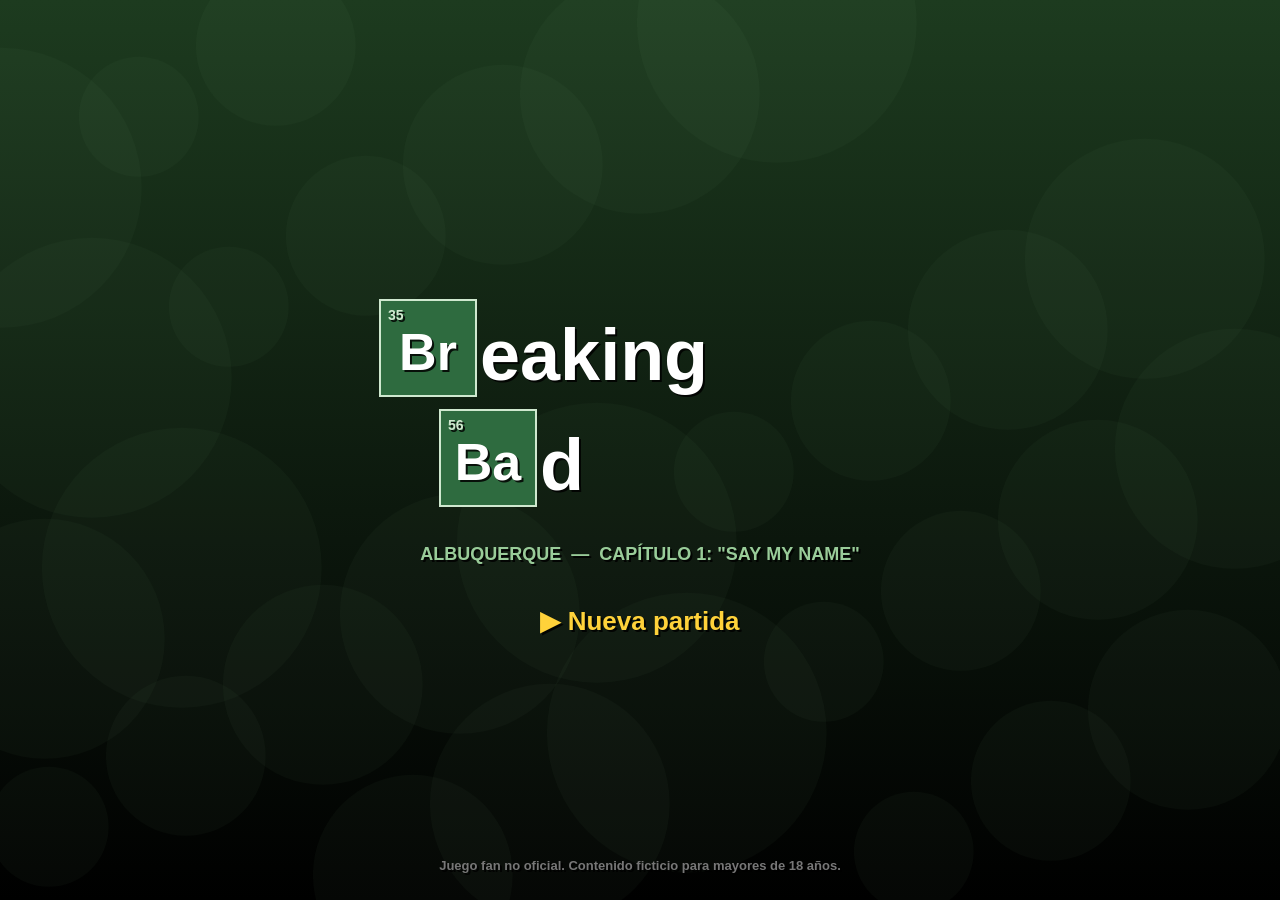
==== commit 391b83a4: "asd" ====
--- a/index.html
+++ b/index.html
@@ -9,6 +9,8 @@
 <body>
 <canvas id="c"></canvas>
 <!-- Orden de carga importante: todos comparten el ámbito global -->
+<script src="maps/abq.js"></script>
+<script src="js/world/mapcodec.js"></script>
 <script src="js/core/config.js"></script>
 <script src="js/world/geography.js"></script>
 <script src="js/core/state.js"></script>
@@ -35,6 +37,15 @@
 <script src="js/render/portraits.js"></script>
 <script src="js/render/title.js"></script>
 <script src="js/render/pausemap.js"></script>
+<script src="js/cutscenes/shots.js"></script>
+<script src="js/cutscenes/engine.js"></script>
+<script src="js/cutscenes/t1.js"></script>
+<script src="js/cutscenes/t2.js"></script>
+<script src="js/cutscenes/t3.js"></script>
+<script src="js/cutscenes/t4.js"></script>
+<script src="js/cutscenes/t5.js"></script>
+<script src="js/interiors/interiors.js"></script>
+<script src="js/interiors/plans.js"></script>
 <script src="js/main.js"></script>
 </body>
 </html>
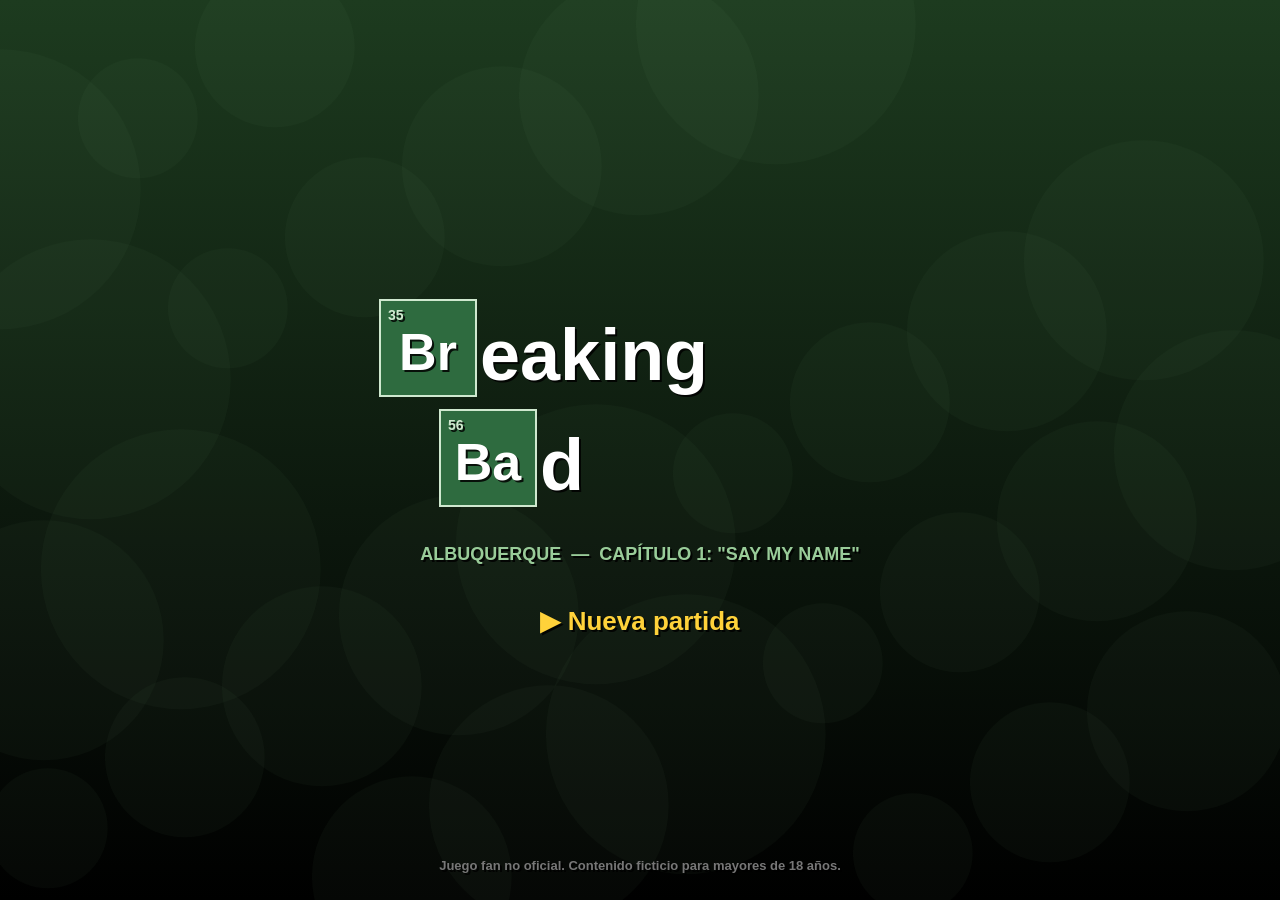
==== commit 82123bfa: "fyyg" ====
--- a/index.html
+++ b/index.html
@@ -18,6 +18,8 @@
 <script src="js/core/input.js"></script>
 <script src="js/systems/audio.js"></script>
 <script src="js/game/dialogue.js"></script>
+<script src="js/cutscenes/shots.js"></script>
+<script src="js/game/minigames.js"></script>
 <script src="js/game/missions.js"></script>
 <script src="js/missions/t1.js"></script>
 <script src="js/missions/t2.js"></script>
@@ -25,6 +27,7 @@
 <script src="js/missions/t4.js"></script>
 <script src="js/missions/t5a.js"></script>
 <script src="js/missions/t5b.js"></script>
+<script src="js/missions/minigames.js"></script>
 <script src="js/game/story.js"></script>
 <script src="js/game/cooking.js"></script>
 <script src="js/game/shop.js"></script>
@@ -37,7 +40,6 @@
 <script src="js/render/portraits.js"></script>
 <script src="js/render/title.js"></script>
 <script src="js/render/pausemap.js"></script>
-<script src="js/cutscenes/shots.js"></script>
 <script src="js/cutscenes/engine.js"></script>
 <script src="js/cutscenes/t1.js"></script>
 <script src="js/cutscenes/t2.js"></script>
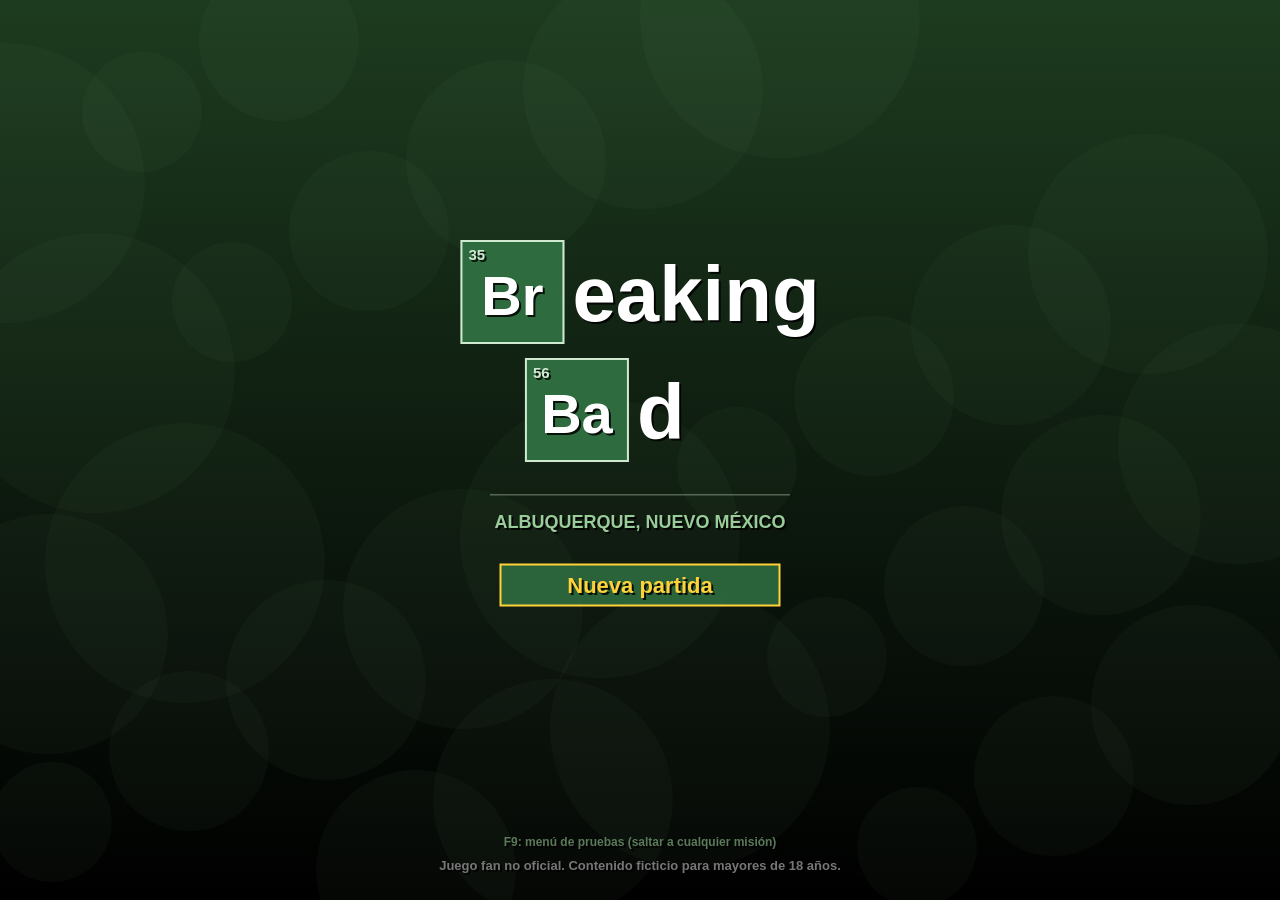
==== commit 105279bf: "Más cambios" ====
--- a/index.html
+++ b/index.html
@@ -28,10 +28,14 @@
 <script src="js/missions/t5a.js"></script>
 <script src="js/missions/t5b.js"></script>
 <script src="js/missions/minigames.js"></script>
+<script src="js/missions/side.js"></script>
+<script src="js/game/devmenu.js"></script>
 <script src="js/game/story.js"></script>
 <script src="js/game/cooking.js"></script>
 <script src="js/game/shop.js"></script>
 <script src="js/game/combat.js"></script>
+<script src="js/game/weapons.js"></script>
+<script src="js/game/peds.js"></script>
 <script src="js/core/update.js"></script>
 <script src="js/world/vehicles.js"></script>
 <script src="js/systems/save.js"></script>
--- a/css/style.css
+++ b/css/style.css
@@ -1,2 +1,2 @@
 html,body{margin:0;height:100%;background:#000;overflow:hidden;font-family:"Segoe UI",Arial,sans-serif}
-canvas{display:block;width:100vw;height:100vh;cursor:crosshair}
+canvas{display:block;width:100vw;height:100vh;cursor:url("data:image/svg+xml,%3Csvg%20xmlns%3D%22http%3A//www.w3.org/2000/svg%22%20width%3D%2232%22%20height%3D%2232%22%20viewBox%3D%220%200%2032%2032%22%3E%20%3Ccircle%20cx%3D%2216%22%20cy%3D%2216%22%20r%3D%2213%22%20fill%3D%22none%22%20stroke%3D%22%230b1a10%22%20stroke-width%3D%223.2%22%20opacity%3D%22.75%22/%3E%20%3Ccircle%20cx%3D%2216%22%20cy%3D%2216%22%20r%3D%2213%22%20fill%3D%22none%22%20stroke%3D%22%237fe0ff%22%20stroke-width%3D%221.4%22/%3E%20%3Cpolygon%20points%3D%2216%2C5%2022%2C13%2018.5%2C26%2013.5%2C26%2010%2C13%22%20fill%3D%22%233fb6e8%22%20stroke%3D%22%2306202c%22%20stroke-width%3D%221.4%22%20stroke-linejoin%3D%22round%22/%3E%20%3Cpolygon%20points%3D%2216%2C5%2022%2C13%2016%2C15%22%20fill%3D%22%23a8ecff%22/%3E%20%3Cpolygon%20points%3D%2210%2C13%2016%2C15%2013.5%2C26%22%20fill%3D%22%231d7fb4%22/%3E%20%3Cpolygon%20points%3D%2216%2C15%2022%2C13%2018.5%2C26%22%20fill%3D%22%232a9ad0%22/%3E%20%3Ccircle%20cx%3D%2216%22%20cy%3D%2216%22%20r%3D%221.4%22%20fill%3D%22%23fff%22%20stroke%3D%22%2306202c%22%20stroke-width%3D%22.6%22/%3E%20%3C/svg%3E") 16 16, crosshair}
